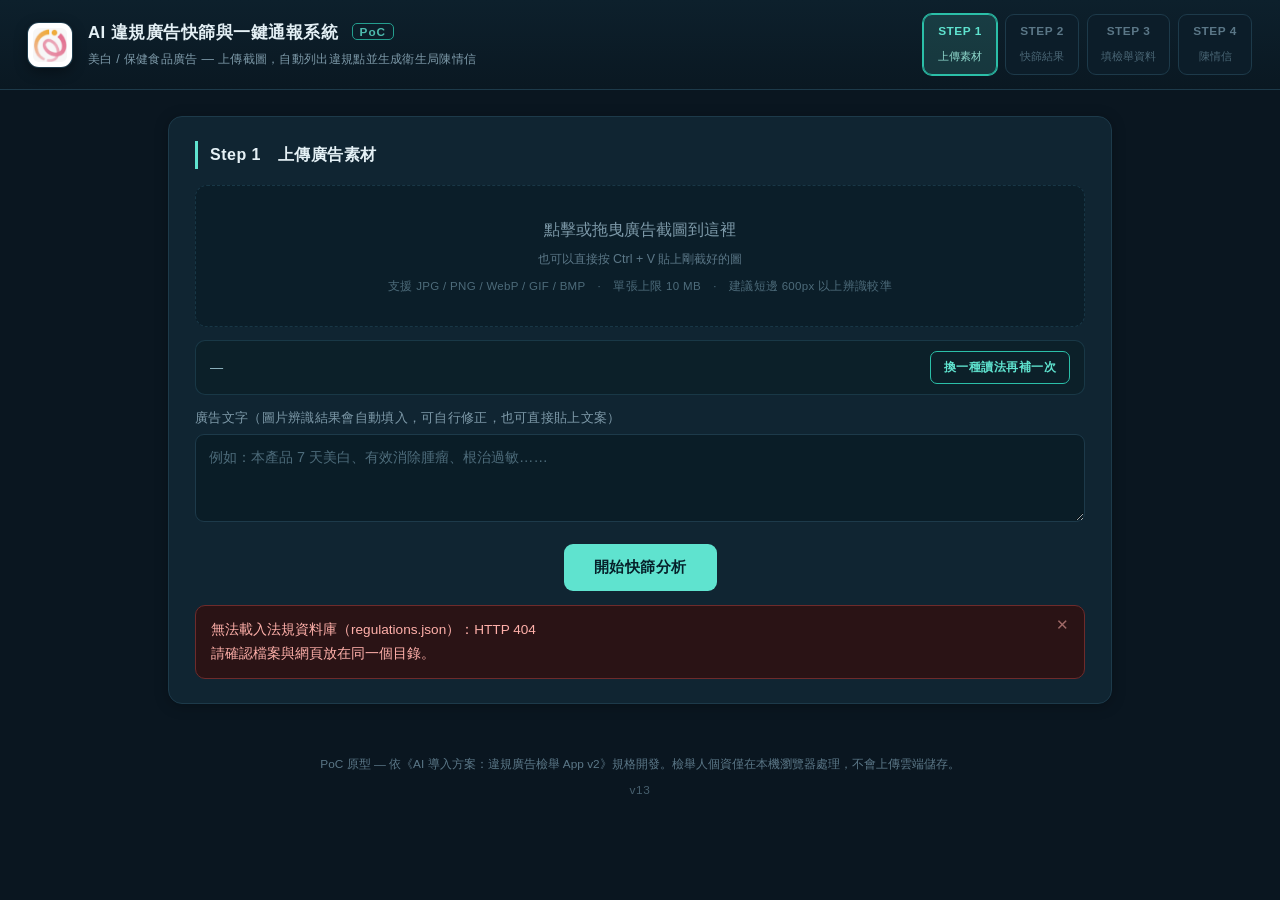
==== static/index.html @ 2ec82b60 "v13：進版與版號單一來源，補齊 README 缺漏的功能與詞數 前一個 commit 修了四個缺陷但沒進版。照 說明文件/版本紀錄.md 的版本規則 「每次修改都要進版」，這裡補上 v13 的版本作" ====
<!DOCTYPE html>
<html lang="zh-Hant">
<head>
<meta charset="UTF-8">
<meta name="viewport" content="width=device-width, initial-scale=1">
<title>違規廣告快篩</title>
<link rel="icon" type="image/png" href="[data-uri]">
<style>
/* AI 違規廣告快篩 — 介面樣式
   設計語言參考 設計素材/visual.png（深色主題 + 青綠強調色）
   改完請執行 build.py 重新產生 ../static/index.html */
:root{
    --bg:#0a1620; --bg2:#0e1e2a; --panel:#102532; --panel2:#0c1d28;
    --line:#1d3a4a; --line2:#27506480;
    --text:#e4f0f5; --muted:#7d99a8; --dim:#5b7787;
    --teal:#5fe3cf; --teal-dk:#2bbfa8; --teal-glow:#5fe3cf26;
    --danger:#ff6b63; --warn:#f5b13d; --ok:#4ade80;
    --paper:#ffffff; --ink:#1b2a33;
  }
  *{box-sizing:border-box;margin:0;padding:0}
  body{font-family:"Microsoft JhengHei","Segoe UI",sans-serif;background:var(--bg);color:var(--text);
       line-height:1.7;-webkit-font-smoothing:antialiased}

  /* ---------- 頂部列 ---------- */
  header{background:linear-gradient(180deg,#0d202c,#0a1822);border-bottom:1px solid var(--line);
         padding:14px 28px;display:flex;align-items:center;gap:16px;flex-wrap:wrap}
  header .logo{width:44px;height:44px;flex:none;background:#fff;border-radius:11px;padding:5px;
               box-shadow:0 0 0 1px var(--line),0 4px 14px #0006}
  header h1{font-size:1.05rem;letter-spacing:.5px;font-weight:700}
  header h1 small{color:var(--teal);border:1px solid var(--teal-dk);border-radius:5px;
                  padding:1px 7px;font-size:.6em;margin-left:8px;vertical-align:2px;letter-spacing:1px}
  header p{color:var(--muted);font-size:.78rem;margin-top:2px;letter-spacing:.3px}

  /* 步驟指示 */
  #steps{margin-left:auto;display:flex;gap:8px;flex-wrap:wrap}
  #steps .st{border:1px solid var(--line);background:#0c1d29;border-radius:9px;
             padding:6px 13px;text-align:center;min-width:74px;transition:.25s}
  #steps .st b{display:block;font-size:.74rem;color:var(--dim);font-weight:600;letter-spacing:.5px}
  #steps .st i{font-style:normal;font-size:.66rem;color:#4a6675}
  #steps .st.on{border-color:var(--teal-dk);background:var(--teal-glow);box-shadow:0 0 0 1px var(--teal-dk)}
  #steps .st.on b{color:var(--teal)} #steps .st.on i{color:#8fd8cc}

  main{max-width:980px;margin:26px auto;padding:0 18px}

  /* ---------- 卡片 ---------- */
  .card{background:var(--panel);border:1px solid var(--line);border-radius:14px;
        padding:24px 26px;margin-bottom:18px;box-shadow:0 2px 14px #00000040}
  .card h2{font-size:1rem;color:var(--text);margin-bottom:16px;padding-left:12px;
           border-left:3px solid var(--teal);letter-spacing:.5px}


  /* ---------- 上傳區 ---------- */
  #drop{border:1.5px dashed var(--line2);border-radius:12px;padding:30px;text-align:center;
        color:var(--muted);cursor:pointer;transition:.2s;background:#0b1e29}
  #drop:hover,#drop.over{border-color:var(--teal-dk);background:#0e2733;color:#a9c9d6}
  #drop small{display:block;margin-top:6px;color:var(--dim);font-size:.78rem}
  #preview{max-width:100%;max-height:320px;margin-top:14px;border-radius:10px;display:none;
           border:1px solid var(--line)}

  /* ---------- 表單 ---------- */
  textarea,input,select{width:100%;padding:10px 13px;border:1px solid var(--line);border-radius:9px;
        font:inherit;font-size:.9rem;background:#0a1d27;color:var(--text);transition:.15s}
  textarea:focus,input:focus,select:focus{outline:none;border-color:var(--teal-dk);
        box-shadow:0 0 0 3px var(--teal-glow)}
  textarea::placeholder,input::placeholder{color:#4d6b7a}
  select option{background:#0e2430;color:var(--text)}
  textarea{resize:vertical;min-height:88px;line-height:1.8}
  label{font-size:.8rem;color:var(--muted);display:block;margin:12px 0 5px;letter-spacing:.3px}
  .row{display:flex;gap:14px;flex-wrap:wrap}
  .row>div{flex:1;min-width:210px}

  /* ---------- 按鈕 ---------- */
  button{background:var(--teal);color:#06202a;border:none;border-radius:9px;padding:11px 30px;
         font:inherit;font-size:.93rem;font-weight:700;cursor:pointer;transition:.18s;letter-spacing:.5px}
  button:hover{background:#7cf0de;box-shadow:0 0 18px #5fe3cf40}
  button:disabled{background:#2a4a55;color:#6b8a96;cursor:wait;box-shadow:none}
  button.secondary{background:transparent;color:var(--teal);border:1px solid var(--teal-dk);font-weight:600}
  button.secondary:hover{background:var(--teal-glow);box-shadow:none}
  button.mini{background:transparent;color:var(--teal);border:1px solid var(--teal-dk);
              padding:5px 13px;font-size:.76rem;border-radius:7px;font-weight:600}
  button.mini:hover{background:var(--teal);color:#06202a;box-shadow:none}
  .center{text-align:center;margin:8px 0 2px}

  /* ---------- 違規項目 ---------- */
  .vio{border:1px solid var(--line);border-left:4px solid var(--danger);border-radius:10px;
       padding:15px 17px;margin-bottom:12px;background:#1a1416}
  .vio.type-誇大不實{border-left-color:var(--warn);background:#1c1810}
  .vio .quote{font-weight:700;font-size:1rem;color:#fff}
  .vio .tag{display:inline-block;font-size:.7rem;padding:2px 10px;border-radius:20px;color:#1a0f0f;
            background:var(--danger);margin-left:8px;vertical-align:middle;font-weight:700}
  .vio.type-誇大不實 .tag{background:var(--warn)}
  .vio .law{margin-top:9px;font-size:.84rem;background:#0d1f2a;border:1px solid var(--line);
            border-radius:8px;padding:10px 13px;color:#a8c3cf}
  .vio .law b{color:var(--text)}
  .vio .law a{color:var(--teal);text-decoration:none;border-bottom:1px dotted var(--teal-dk)}
  .vio .conf{font-size:.74rem;color:var(--dim);margin-top:7px;
             display:flex;align-items:center;gap:8px;flex-wrap:wrap}
  .ev{font-size:.68rem;font-weight:700;padding:1px 8px;border-radius:20px;
      letter-spacing:.3px;white-space:nowrap;cursor:help}
  .ev-c{background:#0d2b26;color:var(--ok);border:1px solid #1f5f52}
  .ev-o{background:#0c2029;color:#8fd0e0;border:1px solid #2a5468}
  .ev-i{background:#2a2109;color:var(--warn);border:1px solid #5c4715}
  .evsrc{font-size:.7rem;color:#4d6b7a;flex:1;min-width:160px}

  .meta{display:flex;gap:26px;flex-wrap:wrap;font-size:.88rem;margin-bottom:14px;
        background:#0c1f2a;border:1px solid var(--line);border-radius:10px;padding:12px 16px}
  .meta span{color:var(--muted)}
  .meta b{color:var(--text)}
  .risk{font-weight:700}
  .risk.高{color:var(--danger)} .risk.中{color:var(--warn)}
  .risk.低,.risk.無明顯違規{color:var(--ok)}

  /* ---------- 陳情信：暗背景上的白紙 ---------- */
  #letterPreview{white-space:pre-wrap;background:var(--paper);color:var(--ink);
        border-radius:10px;padding:34px 38px;font-size:.92rem;
        font-family:"Microsoft JhengHei",serif;box-shadow:0 6px 26px #0007;line-height:1.9}

  .disclaimer{font-size:.77rem;color:var(--dim);margin-top:16px;
              border-top:1px solid var(--line);padding-top:11px}
  #spinner{display:none;text-align:center;color:var(--muted);padding:16px;font-size:.87rem}
  .hidden{display:none}
  footer{text-align:center;color:var(--dim);font-size:.74rem;padding:24px}
  /* 版號要看得到 —— 使用者回報問題時說不出自己在跑哪一版，就無從重現 */
  footer .ver{display:inline-block;margin-top:6px;opacity:.75;letter-spacing:.05em}

  /* ---------- OCR 狀態列 / 進階設定 ---------- */
  .ocrbar{display:flex;align-items:center;gap:12px;flex-wrap:wrap;margin-top:13px;padding:10px 14px;
          border-radius:10px;background:#0c2029;border:1px solid var(--line2);
          font-size:.82rem;color:#9fc6d2}
  .ocrbar span{flex:1;min-width:200px}
  .spin{display:inline-block;width:12px;height:12px;border:2px solid #24505f;
        border-top-color:var(--teal);border-radius:50%;animation:sp .8s linear infinite;
        vertical-align:-2px;margin-right:7px}
  @keyframes sp{to{transform:rotate(360deg)}}
  .hint{font-size:.77rem;color:var(--dim);margin-top:9px}
  .hint a{color:var(--teal)}
  details.cfg{background:var(--panel2);border:1px solid var(--line);border-radius:11px;
              margin-bottom:18px;font-size:.85rem}
  details.cfg summary{cursor:pointer;padding:11px 16px;color:var(--teal);font-size:.82rem;
                      user-select:none;letter-spacing:.3px}
  details.cfg summary:hover{color:#8ef0e0}
  details.cfg[open] summary{border-bottom:1px solid var(--line)}
  .cfgbody{padding:14px 18px 18px}
  .cfgbody p{font-size:.81rem;color:var(--muted);margin-bottom:9px}
  .cfgbody b{color:#b9d6e0}
  .keyrow{display:flex;gap:9px;align-items:center;flex-wrap:wrap}
  .keyrow input{flex:1;min-width:220px}

  ::-webkit-scrollbar{width:11px;height:11px}
  ::-webkit-scrollbar-track{background:#0a1620}
  ::-webkit-scrollbar-thumb{background:#1d3a4a;border-radius:6px}
  ::-webkit-scrollbar-thumb:hover{background:#2a5468}

  /* ---------- 頁面內訊息（取代 alert） ---------- */
  .notice{display:none;margin-top:14px;padding:12px 40px 12px 15px;border-radius:10px;
          font-size:.85rem;border:1px solid;line-height:1.75;position:relative;text-align:left}
  .notice.show{display:block;animation:noticein .18s ease}
  .notice.err{background:#2a1315;border-color:#6e2b2b;color:#ffb0aa}
  .notice.warn{background:#2a2109;border-color:#5c4715;color:#f3cd82}
  .notice.ok{background:#0d2b26;border-color:#1f5f52;color:#8ee9d7}
  .notice b{color:#fff}
  .notice .x{position:absolute;top:7px;right:9px;background:none;border:none;color:inherit;
             opacity:.55;font-size:.95rem;line-height:1;padding:4px 6px;cursor:pointer;font-weight:400}
  .notice .x:hover{opacity:1;background:none;box-shadow:none;color:inherit}
  @keyframes noticein{from{opacity:0;transform:translateY(-4px)}to{opacity:1;transform:none}}

  /* ---------- 載入中按鈕 ---------- */
  button:disabled{background:#22414c;color:#7d9aa6;cursor:not-allowed;box-shadow:none}
  button:disabled:hover{background:#22414c;box-shadow:none}
  button.mini:disabled{background:transparent;border-color:#2d5260;color:#5f8391}
  button.mini:disabled:hover{background:transparent;color:#5f8391}
  .btnspin{display:inline-block;width:12px;height:12px;border:2px solid #4d7684;
           border-top-color:#9fd8cc;border-radius:50%;animation:sp .8s linear infinite;
           vertical-align:-2px;margin-right:8px}

  /* ---------- spinner 副標 ---------- */
  #spinnerText{font-size:.9rem;color:#a9c9d6}
  #spinnerSub{font-size:.77rem;color:var(--dim);margin-top:6px}

  /* ---------- 上傳區檔案資訊 ---------- */
  #drop b{color:var(--teal)}
  .fmt{font-size:.72rem;color:#4d6b7a;margin-top:7px;letter-spacing:.3px}

  /* ---------- 列印：陳情信必須是白底黑字 ---------- */
  /* 列印：陳情信白底黑字，並把廣告截圖當附件一起印。
     用 display:none 而不是 visibility:hidden——後者會保留版面高度，印出一堆空白頁。 */
  @media print{
    body{background:#fff;color:#000}
    header,#steps,nav,footer,.notice,.ocrbar,#spinner,#drop,
    #resultCard,#letterCard,.card>h2,button,label,textarea,input,select,details{display:none!important}
    main{max-width:none;margin:0;padding:0}
    .card{border:0;box-shadow:none;padding:0;margin:0;background:#fff}
    #previewCard{display:block!important}
    #previewCard .disclaimer{display:block;color:#444;border-top:1px solid #bbb}
    #letterPreview{box-shadow:none;padding:0;background:#fff;color:#000;
                   font-size:11.5pt;line-height:1.9}
    #printAttach{display:block!important;page-break-before:always;padding-top:8mm}
    #printAttach h3{font-size:12pt;color:#000;margin-bottom:6mm;border:0}
    #printAttach img{max-width:100%;border:1px solid #999}
  }
</style>
</head>
<body>
<header>
  <img class="logo" src="[data-uri]" alt="logo">
  <div>
    <h1>AI 違規廣告快篩與一鍵通報系統 <small style="font-size:.7em;opacity:.8">PoC</small></h1>
    <p>美白 / 保健食品廣告 — 上傳截圖，自動列出違規點並生成衛生局陳情信</p>
  </div>
  <div id="steps">
    <div class="st on" data-step="1"><b>STEP 1</b><i>上傳素材</i></div>
    <div class="st" data-step="2"><b>STEP 2</b><i>快篩結果</i></div>
    <div class="st" data-step="3"><b>STEP 3</b><i>填檢舉資料</i></div>
    <div class="st" data-step="4"><b>STEP 4</b><i>陳情信</i></div>
  </div>
</header>
<main>
  <div class="card">
    <h2>Step 1　上傳廣告素材</h2>
    <div id="drop">點擊或拖曳廣告截圖到這裡<br><small>也可以直接按 Ctrl + V 貼上剛截好的圖</small>
      <div class="fmt">支援 JPG / PNG / WebP / GIF / BMP　·　單張上限 10 MB　·　建議短邊 600px 以上辨識較準</div>
    </div>
    <input type="file" id="file" accept="image/png,image/jpeg,image/webp,image/gif,image/bmp" class="hidden">
    <img id="preview" alt="預覽">
    <div class="ocrbar hidden" id="ocrBar">
      <span id="ocrStatus">—</span>
      <button class="mini" id="ocrBtn" title="用不同的影像處理再讀一次，補回第一次漏掉的字">換一種讀法再補一次</button>
    </div>
    <label>廣告文字（圖片辨識結果會自動填入，可自行修正，也可直接貼上文案）</label>
    <textarea id="adText" placeholder="例如：本產品 7 天美白、有效消除腫瘤、根治過敏……"></textarea>
    <div class="center" style="margin-top:14px">
      <button id="analyzeBtn">開始快篩分析</button>
    </div>
    <div id="spinner">
      <div><span class="spin"></span><span id="spinnerText">分析中…</span></div>
      <div id="spinnerSub"></div>
    </div>
    <div class="notice" id="noticeStep1"></div>
  </div>

  <div class="card hidden" id="resultCard">
    <h2>Step 2　快篩結果</h2>
    <div class="meta">
      <span>產品：<b id="rProduct"></b></span>
      <span>類別：<b id="rType"></b></span>
      <span>風險等級：<span class="risk" id="rRisk"></span></span>
    </div>
    <p id="rSummary" style="font-size:.9rem;margin-bottom:14px"></p>
    <div id="vioList"></div>
    <div class="disclaimer">⚠ AI 判定僅供參考，實際違規認定與裁罰以主管機關為準。法條內容請以「全國法規資料庫」現行條文為準。檢舉獎金依各縣市檢舉獎勵辦法核發，金額以主管機關核定為準。</div>
  </div>

  <div class="card hidden" id="letterCard">
    <h2>Step 3　生成陳情信</h2>
    <div class="row">
      <div><label>產品名稱（快篩結果會帶入，可自行修改）</label><input id="fProduct" placeholder="例：超級美白丸"></div>
      <div><label>產品類別（會決定陳情信引用哪一部法規，請務必選對）</label>
        <select id="fType">
          <option>無法判定</option><option>食品</option><option>健康食品</option><option>化粧品</option>
          <option>藥品</option><option>醫療器材</option><option>其他</option>
        </select></div>
    </div>
    <div class="row">
      <div><label>受文機關（縣市衛生局）</label>
        <select id="fOrg">
          <option>臺北市政府衛生局</option><option>新北市政府衛生局</option><option>桃園市政府衛生局</option>
          <option>臺中市政府衛生局</option><option>臺南市政府衛生局</option><option>高雄市政府衛生局</option>
          <option>基隆市衛生局</option><option>新竹市衛生局</option><option>新竹縣政府衛生局</option>
          <option>苗栗縣政府衛生局</option><option>彰化縣衛生局</option><option>南投縣政府衛生局</option>
          <option>雲林縣衛生局</option><option>嘉義市政府衛生局</option><option>嘉義縣衛生局</option>
          <option>屏東縣政府衛生局</option><option>宜蘭縣政府衛生局</option><option>花蓮縣衛生局</option>
          <option>臺東縣衛生局</option><option>澎湖縣政府衛生局</option><option>金門縣衛生局</option><option>連江縣衛生福利局</option>
        </select></div>
      <div><label>廣告刊登平台</label><input id="fPlatform" placeholder="例：Facebook / Instagram / 蝦皮 / 官網"></div>
    </div>
    <div class="row">
      <div><label>廣告刊登者／賣場或粉專名稱（有助衛生局特定被檢舉對象）</label>
        <input id="fSeller" placeholder="例：○○生技官方賣場"></div>
    </div>
    <div class="row">
      <div><label>廣告網址</label><input id="fUrl" placeholder="https://…"></div>
      <div><label>發現日期</label><input id="fDate" type="date"></div>
    </div>
    <div class="row">
      <div><label>檢舉人姓名</label><input id="fName" placeholder="（必填，供衛生局聯繫與核發獎金）"></div>
      <div><label>聯絡電話 / Email</label><input id="fContact" placeholder="0912-345-678 / mail@example.com"></div>
    </div>
    <div class="center" style="margin-top:16px">
      <button id="genBtn">生成陳情信</button>
    </div>
    <div class="notice" id="noticeStep3"></div>
  </div>

  <div class="card hidden" id="previewCard">
    <h2>Step 4　陳情信預覽</h2>
    <div id="letterPreview"></div>
    <div class="center" style="margin-top:16px">
      <button onclick="window.print()">列印 / 存成 PDF</button>
      <button class="secondary" id="copyBtn">複製全文</button>
    </div>
    <div class="notice" id="noticeStep4"></div>
    <div id="printAttach" class="hidden">
      <h3>附件：廣告截圖</h3>
      <img id="attachImg" alt="廣告截圖">
    </div>
    <div class="disclaimer">寄送方式：可透過各縣市衛生局線上陳情系統、衛福部食藥署「食品藥物業者登錄平台／陳情檢舉信箱」，或以書面郵寄。列印時會自動把廣告截圖附在信後。</div>
  </div>
</main>
<footer>PoC 原型 — 依《AI 導入方案：違規廣告檢舉 App v2》規格開發。檢舉人個資僅在本機瀏覽器處理，不會上傳雲端儲存。<br><span class="ver">v13</span></footer>

<script>
/* AI 違規廣告快篩 — 前端邏輯
   OCR（Windows 內建 / 瀏覽器 tesseract.js）、法規比對、陳情信生成
   改完請執行 build.py 重新產生 ../static/index.html */
const $ = id => document.getElementById(id);

/* 頁面內訊息（取代 alert）：type = err / warn / ok */
function notify(slot, text, type, autoHideMs) {
  const el = $(slot);
  if (!el) return;
  if (el._t) { clearTimeout(el._t); el._t = null; }
  el.className = 'notice show ' + (type || 'err');
  el.innerHTML = '<button class="x" type="button" title="關閉">✕</button>'
               + esc(text).replace(/\n/g, '<br>');
  el.querySelector('.x').onclick = () => clearNotice(slot);
  if (autoHideMs) el._t = setTimeout(() => clearNotice(slot), autoHideMs);
}
function clearNotice(slot) {
  const el = $(slot);
  if (!el) return;
  if (el._t) { clearTimeout(el._t); el._t = null; }
  el.className = 'notice';
  el.innerHTML = '';
}

/* 按鈕載入中狀態：停用 + 轉圈 + 文字替換 */
function setBusy(btn, busyText) {
  if (!btn) return;
  if (busyText) {
    if (!btn.dataset.label) btn.dataset.label = btn.textContent;
    btn.innerHTML = '<span class="btnspin"></span>' + esc(busyText);
    btn.disabled = true;
  } else {
    if (btn.dataset.label) btn.textContent = btn.dataset.label;
    btn.disabled = false;
  }
}

/* 使用者手動編輯過的文字不可被機器覆蓋 */
$('adText').addEventListener('input', () => { textIsMachine = false; });
$('fProduct').addEventListener('input', () => { productIsMachine = false; });

/* 發現日期預設今天。不能用 toISOString()——那是 UTC，台灣清晨時段會變成昨天 */
(function initToday() {
  const el = $('fDate');
  if (!el || el.value) return;
  const d = new Date(), pad = n => String(n).padStart(2, '0');
  el.value = d.getFullYear() + '-' + pad(d.getMonth() + 1) + '-' + pad(d.getDate());
})();

/* 頂部步驟指示：跟著流程點亮 */
function markStep(n) {
  document.querySelectorAll('#steps .st').forEach(el => {
    el.classList.toggle('on', Number(el.dataset.step) <= n);
  });
}

/* ============ 狀態 ============ */
let imageB64 = null, mediaType = null, analysis = null;
let rawDataUrl = null, aiEnabled = false;
let lastOcrText = '', ocrBusy = false;
/* L1：文字框內容是不是機器（OCR）產生的。用旗標而不是字串比對——
   交叉比對會把兩套引擎的結果串接起來，字串永遠對不上，舊寫法等於從不清空。 */
let textIsMachine = false;
let productIsMachine = false;   // 產品名稱是不是自動帶入的
/* L2/L4：每次換圖遞增，讓飛行中的非同步結果知道自己已經過期 */
let runToken = 0;
let analyzing = false;
/* 這支 exe 的後端能不能自己用 Windows 內建 OCR 讀圖：null=還沒試過，true/false=已知 */
let serverOcr = null;

/* ============ 免費 AI（Gemini）設定 ============ */
const GEMINI_MODELS = ['gemini-2.5-flash', 'gemini-2.0-flash', 'gemini-flash-latest'];
const gKeyGet = () => (localStorage.getItem('gemini_key') || '').trim();

/* @generated-from-regulations
   本區塊由 build.py 從 ../regulations.json 自動產生，請不要手改。 */
const KEYWORD_SCOPE = {
  "cosmetic_only": [
    "PM2.5",
    "V臉",
    "上皮組織",
    "不含化學藥品",
    "不曬傷",
    "中藥",
    "修復受傷肌膚",
    "修復受損肌膚",
    "刺激毛囊",
    "去痘疤",
    "帶氧率",
    "平撫肌膚疤痕",
    "幹細胞",
    "強化微血管",
    "微晶瓷",
    "微血管循環",
    "微針滾輪",
    "抑制體毛",
    "拉提",
    "拉皮",
    "提升肌膚含氧量",
    "換膚",
    "揮別黑眼圈",
    "改善皺紋",
    "改善肌膚",
    "曬不黑",
    "植物性膠原蛋白",
    "毛囊母細胞",
    "毛孔消失",
    "毛髮生長",
    "活化毛囊",
    "消除橘皮組織",
    "消除法令紋",
    "消除浮腫",
    "消除熊貓眼",
    "消除狐臭",
    "消除眼袋",
    "消除粉刺",
    "消除細紋",
    "消除表情紋",
    "消除雀斑",
    "消除魚尾紋",
    "消除黑斑",
    "消除黑眼圈",
    "淋巴引流",
    "淡化疤痕",
    "減少孕斑",
    "減少橘皮組織",
    "減少褐斑",
    "減輕肌膚鬆弛",
    "漂白",
    "漢方",
    "環保無毒",
    "甲母細胞",
    "療程",
    "皺紋填補",
    "神經醯胺合成",
    "細胞呼吸",
    "肉毒桿菌",
    "肌肉牽引",
    "胎盤素",
    "胸部堅挺",
    "脫毛",
    "膠原蛋白合成",
    "膠原蛋白增生",
    "芳香療法",
    "藥皂",
    "豐唇",
    "過敏測試",
    "醫學美容",
    "重塑肌膚",
    "重建皮脂膜",
    "重建肌膚",
    "重建角質層",
    "鎮定劑",
    "鎮靜劑",
    "鑽石微雕",
    "防蚊",
    "除疤",
    "除皺",
    "陰道潤滑",
    "雷射",
    "類蛇毒",
    "鐳射",
    "光療"
  ],
  "food_only": [
    "不易形成體脂肪",
    "不用再打胰島素",
    "使小便順暢",
    "促進腦部發育",
    "促進身高發育",
    "健胃整腸",
    "健脾",
    "免疫調節",
    "利尿",
    "化痰",
    "化瘀",
    "吃了就瘦",
    "吸附油脂",
    "固腎",
    "增強記憶力",
    "增智",
    "壯陽",
    "宣肺",
    "宿便",
    "寧心",
    "平胃氣",
    "廢物堆積",
    "延年益壽",
    "延緩衰老",
    "強精",
    "抑制澱粉",
    "抗疲勞",
    "提升免疫力",
    "改善便秘",
    "改善痛風",
    "晨勃",
    "根除糖尿病",
    "植物性胰島素",
    "止咳",
    "活血",
    "消滯",
    "清心火",
    "清肺",
    "清血",
    "清除血中毒素",
    "減少疲勞感",
    "溫肺",
    "溫胃",
    "溫脾",
    "溫腎",
    "溶油",
    "滋腎",
    "潤肺",
    "潤腸",
    "澀腸",
    "牙齒保健",
    "疏肝",
    "益胃",
    "益脾",
    "祛濕",
    "祛痰",
    "署授衛食字第",
    "美白",
    "肝火",
    "胃腸功能改善",
    "腸道害菌",
    "臃腫",
    "血濁",
    "衛生署食字號",
    "衛署食字第",
    "補肺",
    "補胃",
    "補脾",
    "補腎",
    "補腦",
    "解毒",
    "解肝毒",
    "解酒",
    "調節血糖",
    "調節血脂",
    "護肝",
    "輔助調整過敏體質",
    "輔助調節血壓",
    "通過衛生署配方審查",
    "部授食字第",
    "酸毒",
    "防止便秘",
    "防止口臭",
    "阻斷脂肪吸收",
    "降三高",
    "降低三高",
    "降低膽固醇",
    "降尿酸",
    "降肝脂",
    "降膽固醇",
    "青春永駐",
    "青春源頭",
    "預防結石",
    "養心",
    "養肝",
    "養胃",
    "骨質保健",
    "改善皮膚"
  ],
  "drug_only": [
    "最高技術",
    "醫師推薦",
    "根據報導",
    "動物實驗研究",
    "你有這種現象嗎",
    "必能金榜題名",
    "特效",
    "速效",
    "最進步製法",
    "熬夜加班者"
  ]
};
const KEYWORD_EVIDENCE = {"sources":["食藥署／衛福部認定基準例示（原始清單）","食藥署「食品標示宣傳或廣告詞句涉及誇張易生誤解或醫療效能之認定基準」三(一)1","食藥署認定基準三(一)1","認定準則第5條第1款","食藥署認定基準三(一)1；食藥署115年食品廣告指引","食藥署認定基準三(一)1（用語變體）","食藥署認定基準三(一)2","食藥署認定基準三(一)3","食藥署認定基準三(一)3；食藥署115年食品廣告指引","食藥署115年食品廣告指引（中時報導）","食藥署認定基準三(一)3；北市衛生局113年違規廣告統計","食藥署認定基準三(一)4；認定準則第5條","食藥署認定基準三(一)4","食藥署認定基準三(一)4；食藥署115年食品廣告指引","食藥署認定基準三(一)4及Q&A A1","健康食品管理法第6條；衛福部健康食品保健功效項目","食藥署115年食品廣告指引","食藥署115年食品廣告指引；認定準則第5條第1款","食藥署115年食品廣告指引（聯合報導）","高雄市衛生局114年裁罰新聞稿","認定準則第5條第1款；高雄市衛生局114年裁罰新聞稿","食藥署111年度十大違規食藥廣告","高雄市衛生局食品廣告違規案例","食藥署113年度十大違規食藥廣告","認定準則第5條第1款（推論）","認定準則第5條第2款（推論）","認定準則第5條（推論）","化粧品認定準則附件四（其他醫療效能詞句）","化粧品認定準則附件四（其他醫療效能詞句）（推論延伸）","https://more-news.tw/50186/ / 化粧品認定準則附件四（其他醫療效能詞句）","衛福部105.9.6部授食字第1051607584號公告附表二-一（醫療效能）","衛福部105.9.6部授食字第1051607584號公告附表二-三（非化粧品效能）","衛福部105.9.6部授食字第1051607584號公告附表二-二（虛偽誇大）","https://more-news.tw/50186/","臺北市衛生局裁處 京城之霜五爪超緊顏精華案（罰28萬）","臺中市食品藥物安全處查獲龜鹿膠等案","認定準則第5條第1款，疾病症狀之改善宣稱","臺中市食品藥物安全處查獲龜鹿膠等案（食品與化粧品違規廣告共罰855.9萬元）","食藥署公布違規食品廣告清單 國安葉黃素口含錠案","食藥署公布違規食品廣告清單 宏醫超級有酵葡萄糖胺案","食藥署公布違規食品廣告清單 統欣生技明日葉五行精力湯案","食藥署「五大夯產品宣稱功效常挨罰」一氧化氮類（宣稱療效，罰60萬～500萬）","食品違規廣告詞句對照：健胃整腸屬違規（合法替代：使排便順暢）","食品違規廣告詞句對照：有效抑制腸道害菌屬違規（合法替代：改變細菌叢生態）","食藥署認定基準三(二)1","食藥署認定基準三(二)1；認定準則附件一","食藥署認定基準三(二)1；高雄市衛生局食品廣告違規案例","食藥署認定基準三(二)2；北市衛生局違規廣告統計","食藥署認定基準三(二)2","北市112年11月食品廣告違規案例分析","食藥署認定基準三(二)3","食藥署認定基準三(二)3；食藥署115年食品廣告指引","食藥署認定基準三(二)3及Q&A A1","北市衛生局113年違規廣告查緝新聞稿","桃園市衛生局違規廣告新聞稿","食藥署115年食品廣告指引；桃園市衛生局新聞稿","食藥署認定基準Q&A A2；健康食品管理法第6條","食藥署認定基準Q&A A1、A2","食藥署認定基準Q&A A1","桃園市衛生局違規廣告新聞稿；認定準則第4條","桃園市衛生局違規廣告新聞稿；認定準則第4條第1項第3款","新北市衛生局114年違規廣告統計（中央社報導）","認定準則第4條第1項第3款（推論）","食藥署認定基準三(二)4；認定準則第4條","食藥署認定基準三(二)4","認定準則第4條第1項第2款（推論）","認定準則第4條第1項第2款（推論）；新北市衛生局新聞稿","化粧品認定準則附件一（影響生理機能/改變身體結構詞句）","化粧品認定準則附件一（影響生理機能/改變身體結構詞句） / 附件二註記","衛福部105.9.6部授食字第1051607584號公告附表二-二（虛偽誇大） / https://more-news.tw/50186/","https://newtalk.tw/news/view/2020-02-03/361260","高雄市衛生局114年查獲減重產品案（1天瘦1.5公斤）","高雄市衛生局114年查獲減重產品案","認定準則第4條第1項第2款，非醫學名詞之誇大宣稱","食藥署公布違規食品廣告清單 挺立鈣強化錠案","食藥署公布違規食品廣告清單 日本原裝大和梅精酵素案","食藥署「五大夯產品宣稱功效常挨罰」酵素類（罰4萬～400萬）","食藥署「五大夯產品宣稱功效常挨罰」酵素類","食藥署「五大夯產品宣稱功效常挨罰」一氧化氮類","食藥署「五大夯產品宣稱功效常挨罰」褐藻醣膠類（宣稱療效，罰60萬～500萬）","食藥署「五大夯產品宣稱功效常挨罰」葉黃素類","食藥署「五大夯產品宣稱功效常挨罰」藤黃果類","食品違規廣告詞句對照：美白屬涉及誇張易生誤解之詞（合法替代：光彩養顏）","新北市衛生局110年違規廣告排行第1名 Dr.Choice台灣綠蜂膠舌下葉黃素（喬依斯，累計276萬）（來源：https://www.chinatimes.com/realtimenews/20220607001700-260405）","同上 Dr.Choice 葉黃素案（276萬）（來源：https://www.chinatimes.com/realtimenews/20220607001700-260405）","新北市衛生局110年公告 Dr.Choice 葉黃素案（276萬）（來源：https://www.chinatimes.com/realtimenews/20220607001700-260405）","新北市衛生局110年違規廣告排行 Dr.Choice 葉黃素案（276萬）（來源：https://www.chinatimes.com/realtimenews/20220607001700-260405）","新北市衛生局110年 日本專科喉立淨舒活防護膠囊（寶達克生醫，96萬）（來源：https://www.chinatimes.com/realtimenews/20220607001700-260405）","新北市衛生局110年 喉立淨案（96萬）（來源：https://www.chinatimes.com/realtimenews/20220607001700-260405）","新北市衛生局110年 日本專科喉立淨舒活防護膠囊（96萬）（來源：https://www.chinatimes.com/realtimenews/20220607001700-260405）","新北市衛生局110年 美國CLK黑蒜健康能量（貽詠，90萬）（來源：https://www.chinatimes.com/realtimenews/20220607001700-260405）","新北市衛生局110年 美國CLK黑蒜健康能量（90萬）（來源：https://www.chinatimes.com/realtimenews/20220607001700-260405）","新北市衛生局114年排行 巴西綠蜂膠濃縮粉（青霖國際，150萬）（來源：https://www.knews.com.tw/news/7B1C0E2F596406F595372BBF6110C8E5）","新北市衛生局 巴西綠蜂膠濃縮粉（150萬）（來源：https://www.knews.com.tw/news/7B1C0E2F596406F595372BBF6110C8E5）","新北市衛生局114年排行第1 日本仁丹專利晶球5X（富家利，180萬）（來源：https://www.knews.com.tw/news/7B1C0E2F596406F595372BBF6110C8E5）","新北市衛生局 日本仁丹專利晶球5X（180萬）（來源：https://www.knews.com.tw/news/7B1C0E2F596406F595372BBF6110C8E5）","新北市衛生局114年排行 固樂優全效修護靈活關鍵絕版斷貨組（富家利，180萬）（來源：https://www.knews.com.tw/news/7B1C0E2F596406F595372BBF6110C8E5）","新北市衛生局 固樂優案（180萬）（來源：https://www.knews.com.tw/news/7B1C0E2F596406F595372BBF6110C8E5）","新北市衛生局114年排行第2名 幾丁聚醣（78萬／累計198萬）（來源：https://www.ctee.com.tw/news/20260310700972-431401）","新北市衛生局114年排行第2名 幾丁聚醣（78萬）（來源：https://www.ctee.com.tw/news/20260310700972-431401）","新北市衛生局114年排行第3名 綠沸清（仁壽藥業，64.4萬／累計178.4萬）（來源：https://www.ctee.com.tw/news/20260310700972-431401）","新北市衛生局114年排行第4名 醣姥壓（華軒國際，128萬）（來源：https://www.ctee.com.tw/news/20260310700972-431401）","新北市衛生局114年排行第4名 醣姥壓（128萬）（來源：https://www.ctee.com.tw/news/20260310700972-431401）","食藥署113年度十大違規食藥廣告第1名 A.H.A關捷挺固立（1124萬）","食藥署112年度十大違規食藥廣告第1名 A.H.A關捷挺固立","認定基準 三(一)1","認定基準 三(一)4","認定基準 三(一)5","化粧品不適當宣稱詞句例示 一(一)2","化粧品不適當宣稱詞句例示 一(一)3","化粧品不適當宣稱詞句例示 一(二)2","化粧品不適當宣稱詞句例示 一(二)2 例7","化粧品不適當宣稱詞句例示 一(二)2 例12","化粧品不適當宣稱詞句例示 一(二)2 例14","化粧品不適當宣稱詞句例示 一(二)2 例15","化粧品不適當宣稱詞句例示 一(二)2 例16、三.20","化粧品不適當宣稱詞句例示 一(二)2 例16、三.20、三.21","化粧品不適當宣稱詞句例示 一(二)2 例16","化粧品不適當宣稱詞句例示 一(二)2 例17","化粧品不適當宣稱詞句例示 一(二)2 例18","化粧品不適當宣稱詞句例示 三.1","化粧品不適當宣稱詞句例示 三.3","化粧品不適當宣稱詞句例示 三.4","化粧品不適當宣稱詞句例示 三.5","化粧品不適當宣稱詞句例示 三.7","化粧品不適當宣稱詞句例示 三.8","化粧品不適當宣稱詞句例示 三.9","化粧品不適當宣稱詞句例示 三.11","化粧品不適當宣稱詞句例示 三.12","化粧品不適當宣稱詞句例示 三.16","化粧品不適當宣稱詞句例示 三.17","化粧品不適當宣稱詞句例示 三.31","認定基準 三(二)3；化粧品不適當宣稱詞句例示 二(二)2","健康食品保健功效宣稱：領有衛福部健康食品許可證（健字號）者得合法標示，未取得許可證而為此宣稱始屬違規。本工具無法從廣告文字判斷有無健字號，故列為疑似，須由主管機關查驗許可證後認定。","新北市衛生局114年違規廣告排行第1名 速效蔓越莓私密益菌膠囊（歐瑞生醫，罰32萬／業者累計240.8萬）（來源：https://www.ctee.com.tw/news/20260310700972-431401）","「泌尿道」相關宣稱兩面性高：一般食品為此宣稱涉違規，惟領有健字號之健康食品或特定敘述方式可能合法，本工具無法自廣告文字判斷，故列為疑似，請主管機關認定。案例：新北市衛生局114年違規廣告排行第1名 速效蔓越莓私密益菌膠囊（歐瑞生醫，罰32萬／業者累計240.8萬）（來源：https://www.ctee.com.tw/news/20260310700972-431401）","原依據為衛福部105年9月6日部授食字第1051607584號公告，該公告已於109年1月7日停止適用，內容併入化粧品標示宣傳廣告涉及虛偽誇大或醫療效能認定準則；該詞未見於現行準則附件一至四之例示，爰列為疑似，請主管機關依準則第3條各款（與事實不符、無證據、逾越化粧品定義）本於職權認定。","化粧品標示宣傳廣告涉及虛偽誇大或醫療效能認定準則第5條第1款（涉及預防、減輕、診斷或治療疾病、疾病症候群或症狀）","化粧品標示宣傳廣告涉及虛偽誇大或醫療效能認定準則第5條第2款（涉及藥品或醫療器材之效能或同等意義詞句）","食藥署「食品廣告合規輔導指引」（115年5月19日FDA企字第1151201169號公告）所列涉及醫療效能之例示詞句（該指引載明屬行政輔導性質，所列僅為例示、非屬負面表列，不取代個案實質認定）","依食藥署「食品廣告合規輔導指引」（115.5.19 FDA企字第1151201169號）研判之疑似違規用語。指引原文無「降三高」三字，原文為「降低三高指數」；本詞屬常見廣告寫法之研判，爰列為疑似，請主管機關本於職權認定。","依食藥署「食品廣告合規輔導指引」（115.5.19 FDA企字第1151201169號）研判之疑似違規用語。指引原文例示為「降低三高指數」，本詞為其截短寫法，爰列為疑似，請主管機關本於職權認定。","依食藥署「食品廣告合規輔導指引」（115.5.19 FDA企字第1151201169號）研判之疑似違規用語。指引原文為「預防腦中風、心肌梗塞、高血壓…等心血管疾病」之頓號串列，「預防心肌梗塞」非原文連續詞句，爰列為疑似，請主管機關本於職權認定。","依食藥署「食品廣告合規輔導指引」（115.5.19 FDA企字第1151201169號）研判之疑似違規用語。指引詞句欄原文為「抑制病變／癌細胞增生」，「抑制癌細胞」僅出現於違規原因欄，非例示之詞句本身，爰列為疑似，請主管機關本於職權認定。","依食藥署「食品廣告合規輔導指引」（115.5.19 FDA企字第1151201169號）研判之疑似違規用語。指引原文無此詞；相關例示為「修護胃黏膜、胃潰瘍」與「治療胃潰瘍」，爰列為疑似，請主管機關本於職權認定。","臺南市衛生局公布之違規廣告用語（臺南市114年常見違規食品廣告）","臺南市衛生局公布之違規廣告用語（臺南市114年名人代言保健食品廣告）","臺南市衛生局公布之違規廣告用語（臺南市衛生局2025年食品廣告違規態樣）","彰化縣衛生局公布之違規廣告用語（直銷保健食品）","彰化縣衛生局公布之違規廣告用語（拍賣網站食品廣告）","雲林縣衛生局公布之違規廣告用語（雲林縣違規藥物廣告態樣）","雲林縣衛生局公布之違規廣告用語（藥品廣告擅自竄改核准內容）","屏東縣衛生局裁處案例 大丈夫纖纖so（食藥署違規廣告裁處資料集收錄）（來源：https://data.fda.gov.tw/data/opendata/export/22/csv）","嘉義市衛生局公布之違規廣告用語（嘉義市114年度違規廣告用語）","基隆市衛生局裁處案例 肝元寶決明子金銀花枸杞茶（食藥署違規廣告裁處資料集收錄）（來源：https://data.fda.gov.tw/data/opendata/export/22/csv）","基隆市衛生局裁處案例 蘿拉輕盈酵素果凍條（食藥署違規廣告裁處資料集收錄）（來源：https://data.fda.gov.tw/data/opendata/export/22/csv）","新竹市衛生局公布之違規廣告用語（日本機能食品蝦皮刊登標題）","新竹市衛生局公布之違規廣告用語（Carditone血壓心血管支持）","新竹市衛生局公布之違規廣告用語（火龍果露天拍賣刊登標題）","新竹縣衛生局裁處案例 2.0透皙果酵Plus（食藥署違規廣告裁處資料集收錄）（來源：https://data.fda.gov.tw/data/opendata/export/22/csv）","新竹縣衛生局裁處案例 雪兔嚴選俄羅斯花草茶（食藥署違規廣告裁處資料集收錄）（來源：https://data.fda.gov.tw/data/opendata/export/22/csv）","苗栗縣衛生局公布之違規廣告用語（網路／電視購物食品廣告話術）","苗栗縣衛生局公布之違規廣告用語（苗栗縣114年食品違規廣告統計）","南投縣衛生局裁處案例 水晶手鍊（網路販售）（罰60萬元，最高可處2500萬元罰鍰，並沒入銷毀違規商品）（來源：https://news.ltn.com.tw/news/Nantou/breakingnews/5426842）","南投縣衛生局公布之違規廣告用語（能量手環／磁石貼片等一般商品）","宜蘭縣衛生局裁處案例 銅鑼杭菊（樂天市場刊登標題）（食藥署違規廣告裁處資料集收錄）（來源：https://data.fda.gov.tw/data/opendata/export/22/csv）","花蓮縣衛生局裁處案例 膠囊食品（國外代購）（食安法第45條 4萬至400萬元（另違反第21、22條依第47條3萬至300萬元）（來源：https://www.hlshb.gov.tw/News.aspx?n=23620&sms=21721）","花蓮縣衛生局裁處案例 萬用黃金膏（國外代購化粧品）（涉醫療效能60萬至500萬元（另違反第7條第1項標示規定））（來源：https://www.hlshb.gov.tw/News.aspx?n=23620&sms=21721）","臺東縣衛生局裁處案例 美樂家紳體力行（食藥署違規廣告裁處資料集收錄）（來源：https://data.fda.gov.tw/data/opendata/export/22/csv）","臺東縣衛生局公布之違規廣告用語（安麗輔酵素Q10膠囊）","臺東縣衛生局裁處案例 安麗天然紫錐花錠（食藥署違規廣告裁處資料集收錄）（來源：https://data.fda.gov.tw/data/opendata/export/22/csv）","臺東縣衛生局裁處案例 葡眾迪康（食藥署違規廣告裁處資料集收錄）（來源：https://data.fda.gov.tw/data/opendata/export/22/csv）","金門縣衛生局公布之違規廣告用語（金門縣衛生局食品廣告認定表－中藥材效能例句）","金門縣衛生局裁處案例 復元堂潤聲養肺茶（食藥署違規廣告裁處資料集收錄）（來源：https://data.fda.gov.tw/data/opendata/export/22/csv）","連江縣衛生局裁處案例 古法熬製四味湯膏／四物湯（食藥署違規廣告裁處資料集收錄）（來源：https://data.fda.gov.tw/data/opendata/export/22/csv）","臺南市衛生局公布之違規廣告用語（購物頻道減醣食品）","臺南市衛生局公布之違規廣告用語（臺南市衛生局2025年AI合成專業人士見證廣告）","屏東縣衛生局裁處案例 九哥解酒聖品九歌錠（食藥署違規廣告裁處資料集收錄）（來源：https://data.fda.gov.tw/data/opendata/export/22/csv）","屏東縣衛生局裁處案例 左旋肉堿泡騰片減重茶（食藥署違規廣告裁處資料集收錄）（來源：https://data.fda.gov.tw/data/opendata/export/22/csv）","屏東縣衛生局裁處案例 韓國高麗銀丹維C美白丸（食藥署違規廣告裁處資料集收錄）（來源：https://data.fda.gov.tw/data/opendata/export/22/csv）","嘉義市衛生局公布之違規廣告用語（嘉義市114年度違規化粧品廣告用語）","嘉義縣衛生局公布之違規廣告用語（嘉義縣113-114年違規廣告口號）","嘉義縣衛生局公布之違規廣告用語（嘉義縣衛生局2025年度違規廣告彙整）","基隆市衛生局裁處案例 美國健安喜GNC銀杏精華膠囊（食藥署違規廣告裁處資料集收錄）（來源：https://data.fda.gov.tw/data/opendata/export/22/csv）","基隆市衛生局裁處案例 日本Dr.KJ抗澱減醣斷油強效錠（食藥署違規廣告裁處資料集收錄）（來源：https://data.fda.gov.tw/data/opendata/export/22/csv）","新竹市衛生局裁處案例 ROSY.TT膠囊／輕妍飲漾妍飲（食藥署違規廣告裁處資料集收錄）（來源：https://data.fda.gov.tw/data/opendata/export/22/csv）","新竹市衛生局裁處案例 景岳降體脂血脂雙健樂亦纖（食藥署違規廣告裁處資料集收錄）（來源：https://data.fda.gov.tw/data/opendata/export/22/csv）","新竹縣衛生局裁處案例 楊羽霓代言強效纖先暢抗囤積金暢快版（食藥署違規廣告裁處資料集收錄）（來源：https://data.fda.gov.tw/data/opendata/export/22/csv）","南投縣衛生局公布之違規廣告用語（南投縣裁罰案例最常見違規用語）","宜蘭縣衛生局公布之違規廣告用語（蝦皮減重食品刊登標題）","宜蘭縣衛生局裁處案例 清香烏龍茶（PChome商店街個人賣場）（食藥署違規廣告裁處資料集收錄）（來源：https://data.fda.gov.tw/data/opendata/export/22/csv）","宜蘭縣衛生局公布之違規廣告用語（日本DHC下半身纖體丸）","花蓮縣衛生局裁處案例 喜樂纖抗脂去油組（食藥署違規廣告裁處資料集收錄）（來源：https://data.fda.gov.tw/data/opendata/export/22/csv）","花蓮縣衛生局裁處案例 HCA日本正品瘦減產品（食藥署違規廣告裁處資料集收錄）（來源：https://data.fda.gov.tw/data/opendata/export/22/csv）","臺東縣衛生局裁處案例 安麗紐崔萊管花肉蓯蓉（網路賣場刊登標題）（食藥署違規廣告裁處資料集收錄）（來源：https://data.fda.gov.tw/data/opendata/export/22/csv）","澎湖縣衛生局裁處案例 Nutrovape Diet 抑制食慾棒（食藥署違規廣告裁處資料集收錄）（來源：https://data.fda.gov.tw/data/opendata/export/22/csv）","澎湖縣衛生局公布之違規廣告用語（GJ果界醇露瘦身排毒果汁）","澎湖縣衛生局裁處案例 婕樂纖益生菌（食藥署違規廣告裁處資料集收錄）（來源：https://data.fda.gov.tw/data/opendata/export/22/csv）","澎湖縣衛生局裁處案例 魔力show瘦身果肉果凍（食藥署違規廣告裁處資料集收錄）（來源：https://data.fda.gov.tw/data/opendata/export/22/csv）","連江縣衛生局裁處案例 FANCL解酒丸（日本代購）（食藥署違規廣告裁處資料集收錄）（來源：https://data.fda.gov.tw/data/opendata/export/22/csv）","健康食品法定保健功效項目：領有衛福部健康食品許可證（衛部健食字）者，得於許可範圍內合法標示該保健功效；未取得許可證而為此宣稱始屬違規。本工具無法自廣告文字判斷有無健字號，故列為疑似，須由主管機關查驗許可證後認定。（衛福部公告之保健功效項目共 14 項，見 https://www.fda.gov.tw/tc/siteContent.aspx?sid=1776）","「傷口癒合」用於化粧品屬醫療效能宣稱（化粧品認定準則第5條第1款）；惟食品及相關產品認定準則附件二明列維生素C得敘述「促進膠原蛋白的形成，有助於傷口癒合」，該類產品為合法宣稱。本工具無從判斷成分，故列為疑似，請主管機關本於職權認定。","漢方飲 訴願1126084134裁處案例（來源：https://laws.gov.taipei/law/LawDecision/ContentExport?id=1572-015）","榴槤食品電視廣告 訴願1146080449裁處案例（來源：https://laws.gov.taipei/law/LawDecision/ContentExport?id=1608-056）","複方減重食品 訴願1146087274裁處案例（來源：https://laws.gov.taipei/law/LawDecision/ContentExport?id=1625-090）","顧腎排尿食品電視廣告 訴願1146084545裁處案例（來源：https://laws.gov.taipei/law/LawDecision/ContentExport?id=1618-044）","色胺酸助眠食品 訴願1146080778裁處案例（來源：https://laws.gov.taipei/law/LawDecision/ContentExport?id=1609-079）","7件化粧品 訴願1106105684裁處案例（來源：https://laws.gov.taipei/law/LawDecision/ContentExport?id=1484-016）","6件化粧品 訴願1106080682裁處案例（來源：https://laws.gov.taipei/law/LawDecision/ContentExport?id=1460-007）","醫療器材廣告 訴願1096100441裁處案例（來源：https://laws.gov.taipei/law/LawDecision/ContentExport?id=1406-019）","社群代購9件食品 訴願1126080315裁處案例（來源：https://laws.gov.taipei/law/LawDecision/ContentExport?id=1546-025）","蘆薈食品部落格 訴願10600156300裁處案例（來源：https://laws.gov.taipei/law/LawDecision/ContentExport?id=1294-011）","綠沸清裁處案例（單則廣告罰64.4萬；該業者累計178.4萬（新北市114年第3名））（TVBS健康2.0／經濟報導）（來源：https://health.tvbs.com.tw/nutrition/361514）","醣姥壓裁處案例（單則廣告罰120萬；該業者累計128萬（新北市114年第4名））（TVBS健康2.0／經濟報導）（來源：https://health.tvbs.com.tw/nutrition/361514）","晶彩新視界膠囊裁處案例（單則廣告罰60萬；該業者累計128萬（新北市114年第5名））（TVBS健康2.0／經濟報導）（來源：https://health.tvbs.com.tw/nutrition/361514）","守喜 台塑生醫益生菌裁處案例（來源：https://www.foodnext.net/news/newsnow/paper/5852502541）","日華好物 巴西堅果裁處案例（來源：https://www.foodnext.net/news/newsnow/paper/5852502541）","德安藥行 黑蔘龜鹿精裁處案例（來源：https://www.foodnext.net/news/newsnow/paper/5852502541）","活化勝裁處案例（累計308萬（嘉義市衛生局裁處；報導未列單則金額））（中時新聞網報導）（來源：https://www.chinatimes.com/realtimenews/20250319003077-260405）","富家利國際 日本仁丹專利晶球5X裁處案例（來源：https://news.ltn.com.tw/news/NewTaipei/breakingnews/4975969）","富家利國際 固樂優全效修護靈活關鍵裁處案例（來源：https://news.ltn.com.tw/news/NewTaipei/breakingnews/4975969）","健康食品官網 訴願1136085245裁處案例（來源：https://laws.gov.taipei/law/LawDecision/ContentExport?id=1601-021）","護眼軟膠囊 訴願10709080500裁處案例（來源：https://laws.gov.taipei/law/LawDecision/ContentExport?id=1317-040）","群達國際 日本墨髮美人iPS毛髮NMN裁處案例（來源：https://news.ltn.com.tw/news/NewTaipei/breakingnews/4975969）","食藥署 藥品廣告法令及審查原則 第四章 藥物不適當之共通性廣告詞句（來源：https://www.fda.gov.tw/upload/133/2013041111320066825.pdf）","同上（來源：https://www.fda.gov.tw/upload/133/2013041111320066825.pdf）","臺北市衛生局115年6月藥品、醫療器材、一般商品違規廣告統計表（醫材法§46，單則罰鍰60萬）（來源：https://health.gov.taipei/News.aspx?n=13A23138C06A3532&sms=8E7386D329C4B210）","同上（miraDry案亦見『無需手術恢復期』）（來源：https://health.gov.taipei/News.aspx?n=13A23138C06A3532&sms=8E7386D329C4B210）","同上（來源：https://health.gov.taipei/News.aspx?n=13A23138C06A3532&sms=8E7386D329C4B210）","臺北市衛生局115年6月統計表 ResMed案（醫材法§41 I，單則罰鍰30萬）（來源：https://health.gov.taipei/News.aspx?n=13A23138C06A3532&sms=8E7386D329C4B210）","臺北市衛生局115年4月統計表 廣先堂案（藥事法§66 II，單則罰鍰28萬）（來源：https://health.gov.taipei/News.aspx?n=13A23138C06A3532&sms=8E7386D329C4B210）","臺北市衛生局115年5月 費雪派克案（來源：https://health.gov.taipei/News.aspx?n=13A23138C06A3532&sms=8E7386D329C4B210）","臺北市衛生局115年6月 ResMed案（來源：https://health.gov.taipei/News.aspx?n=13A23138C06A3532&sms=8E7386D329C4B210）"],"map":{"治療":["o",0],"治癒":["o",0],"根治":["o",0],"抗癌":["o",0],"消除腫瘤":["o",0],"消炎":["o",0],"殺菌":["o",0],"降血壓":["o",0],"降血糖":["o",0],"降血脂":["o",0],"改善過敏":["o",0],"修復受損細胞":["o",0],"預防疾病":["o",0],"取代微整":["o",0],"替代醫美":["o",0],"恢復視力":["o",1],"防止便秘":["o",2],"改善便秘":["i",3],"利尿":["o",2],"壯陽":["o",2],"強精":["o",2],"減輕過敏":["o",2],"治失眠":["o",2],"改善失眠":["i",3],"防止貧血":["o",2],"血濁":["o",139],"清血":["o",2],"調整內分泌":["o",2],"調節內分泌":["i",5],"防止更年期":["o",2],"解肝毒":["o",6],"降肝脂":["o",6],"消滯":["o",7],"肝火":["o",139],"改善喉嚨發炎":["o",7],"祛痰":["o",7],"化痰":["o",139],"止咳":["o",139],"止痛":["o",7],"消腫":["o",10],"心律不整":["o",7],"解毒":["o",7],"補腎":["o",11],"溫腎":["o",12],"滋腎":["o",12],"固腎":["o",12],"健脾":["o",12],"補脾":["o",12],"益脾":["o",12],"溫脾":["o",12],"養胃":["o",12],"補胃":["o",12],"益胃":["o",12],"溫胃":["o",12],"養心":["o",12],"清心火":["o",139],"寧心":["o",12],"清肺":["o",139],"宣肺":["o",12],"潤肺":["o",139],"溫肺":["o",12],"補肺":["o",12],"疏肝":["o",12],"養肝":["o",139],"澀腸":["o",12],"潤腸":["o",12],"活血":["o",139],"化瘀":["o",14],"護肝":["i",200],"降三高":["i",140],"降低三高":["i",141],"預防腦中風":["o",139],"預防中風":["o",139],"預防心肌梗塞":["i",142],"防癌":["o",139],"抑制癌細胞":["i",143],"縮小腫瘤":["c",19],"降低癌症指數":["c",19],"修復神經":["o",139],"修復視神經":["c",19],"告別白內障":["c",19],"改善白內障":["i",3],"改善青光眼":["i",20],"眼部病變":["c",19],"根除糖尿病":["c",19],"植物性胰島素":["c",19],"不用再打胰島素":["c",19],"調節血糖":["i",200],"調節血脂":["i",200],"輔助調節血壓":["i",200],"改善心血管疾病":["c",21],"降低心血管疾病風險":["c",22],"預防結石":["c",22],"清除血中毒素":["c",22],"預防細菌感染":["c",22],"逆轉肌肉萎縮":["c",23],"肌少症":["c",23],"退化性關節炎":["c",23],"減少胃潰瘍":["i",144],"抗發炎":["i",24],"降尿酸":["i",25],"降膽固醇":["i",25],"降低膽固醇":["i",25],"改善痛風":["i",24],"預防骨質疏鬆":["i",24],"改善鼻過敏":["i",24],"修復肝細胞":["i",26],"換膚":["o",27],"平撫肌膚疤痕":["o",27],"除疤":["o",27],"去痘疤":["o",110],"淡化疤痕":["i",28],"消除黑眼圈":["o",27],"揮別黑眼圈":["o",27],"消除熊貓眼":["o",27],"消除眼袋":["o",27],"消除橘皮組織":["o",27],"消除狐臭":["o",27],"抵抗感染":["o",27],"預防感染":["c",29],"抑炎":["o",27],"退紅腫":["o",27],"防止瘀斑":["o",27],"脫毛":["o",27],"修復受損肌膚":["o",27],"修復受傷肌膚":["o",27],"減輕肌膚鬆弛":["o",27],"皺紋填補":["o",27],"消除細紋":["o",27],"消除法令紋":["o",27],"消除魚尾紋":["o",27],"消除表情紋":["o",27],"拉提":["i",136],"V臉":["i",136],"微針滾輪":["o",27],"微晶瓷":["o",27],"鑽石微雕":["o",27],"雷射":["o",27],"毛髮生長":["o",27],"藥皂":["o",27],"禿頭":["o",137],"雄性禿":["o",137],"圓禿":["o",137],"痤瘡":["o",137],"暗瘡":["o",137],"皮膚炎":["o",137],"濕疹":["o",137],"蜂窩性組織炎":["o",137],"過敏性鼻炎":["o",137],"腸病毒":["o",137],"皮屑芽孢菌":["o",137],"抗病毒":["o",137],"口角炎":["c",33],"白帶":["c",33],"陰道潤滑":["i",136],"消除黑斑":["o",137],"消除粉刺":["o",137],"消除雀斑":["o",137],"傷口癒合":["i",201],"修補傷口":["o",137],"減少孕斑":["o",27],"減少褐斑":["o",27],"拉皮":["c",34],"不會有痛":["c",35],"關節痛":["i",36],"膝蓋痛":["i",36],"痠痛":["i",36],"磨損":["c",37],"改善近視":["c",38],"舒緩疼痛":["c",39],"關節疼痛":["c",39],"食療":["c",40],"威而鋼":["c",41],"健胃整腸":["o",42],"腸道害菌":["o",43],"7天美白":["o",0],"七天美白":["o",0],"快速變白":["o",0],"立即淡斑":["o",0],"一抹即白":["o",0],"醫美級":["o",0],"天天白一階":["o",0],"燃脂":["o",0],"快速瘦":["o",0],"月瘦":["o",0],"排油":["o",0],"分解脂肪":["o",0],"排毒":["o",0],"逆齡":["o",0],"活化細胞":["o",0],"再生":["o",0],"增強免疫力":["o",0],"百分百有效":["o",0],"保證有效":["o",0],"增強抵抗力":["o",44],"強化細胞功能":["o",44],"增智":["o",44],"補腦":["o",44],"增強記憶力":["o",44],"改善體質":["o",45],"解酒":["c",46],"清除自由基":["o",44],"分解有害物質":["o",44],"改善更年期障礙":["o",44],"平胃氣":["o",44],"防止口臭":["o",44],"護眼":["o",47],"增加血管彈性":["o",48],"預防眼睛老化":["c",49],"豐胸":["o",50],"預防乳房下垂":["o",50],"減肥":["o",139],"塑身":["o",50],"纖體":["o",52],"增高":["o",50],"促進身高發育":["o",139],"頭髮烏黑":["o",139],"延遲衰老":["o",50],"防止老化":["o",50],"改善皺紋":["o",139],"除皺":["c",53],"抗老":["c",54],"回春":["c",55],"逆轉肌齡":["o",139],"延緩衰老":["i",200],"抗疲勞":["i",200],"減少疲勞感":["o",57],"延年益壽":["o",58],"青春永駐":["o",58],"青春源頭":["o",58],"使小便順暢":["o",58],"免疫調節":["i",200],"提升免疫力":["c",53],"骨質保健":["i",200],"牙齒保健":["i",200],"胃腸功能改善":["i",200],"不易形成體脂肪":["i",200],"輔助調整過敏體質":["i",200],"溶油":["o",139],"溶解脂肪":["c",19],"阻斷脂肪吸收":["c",54],"吸附油脂":["i",54],"吃了就瘦":["c",54],"一週見效":["c",59],"促進循環":["c",54],"促進血液循環":["i",60],"控醣":["c",54],"祛痘":["c",54],"改善代謝":["o",61],"改善肌膚":["o",61],"促進腦部發育":["o",139],"祛濕":["c",23],"生髮":["i",62],"防止掉髮":["i",62],"部授食字第":["o",63],"衛署食字第":["o",63],"署授衛食字第":["o",63],"衛生署食字號":["o",64],"通過衛生署配方審查":["o",64],"無副作用":["i",65],"神奇功效":["i",66],"醫護等級":["c",19],"活化毛囊":["o",67],"刺激毛囊":["o",67],"毛囊母細胞":["c",33],"自體免疫力":["o",67],"淋巴引流":["o",67],"微血管循環":["o",67],"強化微血管":["o",67],"帶氧率":["o",67],"促進細胞活動":["o",67],"細胞呼吸":["o",67],"甲母細胞":["o",67],"細胞新陳代謝":["o",67],"神經醯胺合成":["o",67],"上皮組織":["o",67],"肌肉牽引":["o",67],"重建皮脂膜":["o",67],"重建角質層":["o",67],"膠原蛋白增生":["o",67],"膠原蛋白合成":["o",67],"減少落髮":["o",67],"抑制落髮":["o",67],"減少掉髮":["o",67],"抑制掉髮":["o",67],"增加髮量":["o",68],"妊娠紋":["o",67],"肥胖紋":["o",67],"燃燒脂肪":["o",67],"減脂":["o",67],"消脂":["o",67],"脂肪細胞":["o",67],"脂肪分解酵素":["o",67],"雕塑曲線":["o",67],"蝴蝶袖":["o",67],"掰掰肉":["o",67],"小腹婆":["o",67],"減少橘皮組織":["o",67],"隆乳":["o",67],"胸部堅挺":["o",67],"豐唇":["i",136],"漂白":["o",67],"消除浮腫":["o",67],"抗過敏":["o",67],"舒緩過敏":["o",67],"過敏測試":["o",67],"抗敏":["i",136],"減敏":["o",137],"零過敏":["o",67],"醫藥級":["o",67],"鎮靜劑":["o",67],"鎮定劑":["o",67],"改善血液循環":["i",136],"醫學美容":["o",138],"幹細胞":["i",136],"胎盤素":["i",136],"植物性膠原蛋白":["i",136],"肉毒桿菌":["o",138],"類蛇毒":["o",138],"漢方":["i",136],"中藥":["i",136],"芳香療法":["i",136],"療程":["o",138],"絕對安全":["i",136],"曬不黑":["i",136],"不曬傷":["i",136],"環保無毒":["i",136],"不含化學藥品":["i",136],"消除贅肉":["i",136],"瓦解脂肪":["i",136],"皮下脂肪":["i",136],"乳腺發育":["i",136],"重建肌膚":["i",136],"重塑肌膚":["i",136],"抑制體毛":["i",136],"毛孔消失":["i",136],"衰老細胞":["c",70],"細胞重組":["c",70],"防蚊":["i",136],"PM2.5":["i",136],"提升肌膚含氧量":["i",136],"天瘦":["c",71],"週瘦":["c",72],"宿便":["i",73],"廢物堆積":["c",35],"延緩鈣質流失":["c",74],"酸性體質":["c",75],"酸毒":["c",76],"臃腫":["c",77],"抑制澱粉":["c",77],"晨勃":["c",78],"存活率":["c",79],"眼科醫師":["c",80],"阻止碳水化合物":["c",81],"脂肪燃燒":["c",81],"美白":["o",82],"飛蚊症":["c",83],"乾眼症":["c",84],"結膜炎":["c",84],"黃斑部病變":["c",84],"降低白內障":["c",85],"眼睛各種疾病":["c",85],"修復角膜":["c",86],"玻璃體潰瘍":["c",86],"水晶體變型":["c",86],"肺腺癌":["c",87],"支氣管發炎":["c",88],"肺部纖維化":["c",89],"肺泡細胞":["c",88],"肺阻塞":["c",88],"肺鱗癌":["c",88],"百日咳":["c",88],"肺結核":["c",88],"新型冠狀病毒":["c",90],"呼吸道感染":["c",91],"抗腫瘤":["c",92],"抑制前列腺素":["c",93],"皰疹":["c",93],"皮蛇":["c",93],"幽門桿菌":["c",94],"胃癌":["c",95],"腸漏":["c",95],"腸道癌變":["c",95],"打噴嚏":["c",95],"玻尿酸注射":["c",96],"骨水泥":["c",97],"高血壓":["c",98],"高血脂":["c",99],"偏頭痛":["c",99],"肩頸僵硬":["c",99],"手麻腳麻":["c",99],"胃食道逆流":["c",99],"心臟支架":["c",99],"咳嗽":["c",100],"糖尿病":["c",101],"胰島素分泌":["c",102],"穩定血糖":["c",102],"肌肉萎縮":["c",103],"骨關節":["c",104],"過敏性皮膚病":["o",105],"和胃":["o",106],"翻胃":["o",106],"瀉心":["o",106],"鎮心":["o",106],"強心":["o",106],"瀉肺":["o",106],"瀉肝":["o",106],"鎮肝":["o",106],"散五臟結積內寒":["o",107],"皮脂漏":["o",108],"青春痘":["o",109],"孕斑":["o",110],"褐斑":["o",110],"橘皮組織":["o",111],"海綿組織":["o",111],"瘀斑":["o",112],"受損肌膚":["o",113],"肌膚鬆弛":["o",114],"表情紋":["o",115],"法令紋":["o",116],"魚尾紋":["o",115],"伸展紋":["o",117],"塑臉":["o",118],"鐳射":["o",119],"光療":["o",119],"預防病菌入侵":["o",120],"防疫產品":["o",120],"舒緩喉嚨痛":["o",121],"氣喘":["o",121],"鼻塞":["o",121],"紓解頭疼":["o",121],"關節與肌肉疼痛":["o",122],"保養關節":["o",122],"關節靈活":["o",122],"攔截神經傳遞":["o",123],"健全免疫機能":["o",124],"改善內部體質":["o",125],"排出體內多餘水分":["o",126],"增加排汗功能":["o",127],"改善內分泌代謝":["o",128],"抑制血小板的凝集":["o",129],"促進內分泌與造血功能":["o",129],"維持陰道酸性環境":["o",130],"修補受傷的DNA":["o",131],"修補皮膚組織":["o",131],"瘦身":["o",132],"干擾壞菌吸附":["c",134],"泌尿道":["i",135],"癌細胞增生":["o",139],"防止發炎":["o",145],"吃完血糖檢查報告降了":["o",146],"解便秘":["o",146],"目睭花不用開刀":["o",146],"目睭金金":["o",146],"降低血糖":["o",147],"改善視力":["o",147],"防止中風":["o",148],"緩解關節炎":["o",148],"預存骨本":["o",149],"增加骨密":["o",149],"預防尿酸":["o",149],"包醫包治":["o",150],"清除全身毒素":["o",151],"降低血壓膽固醇":["c",152],"降體內器官酯肪":["c",152],"細胞修復重生":["o",153],"微細血管中的栓塞":["o",153],"清肝":["c",154],"便秘剋星":["c",155],"高尿酸值對策":["o",156],"血糖值雙倍對策":["o",156],"心血管保護":["o",157],"防便祕":["o",158],"抑制黑色素沉澱":["c",159],"心血管強健":["c",160],"吃骨補骨":["o",161],"抑制肺癌細胞":["o",161],"修補潤滑":["o",161],"眼疾改善":["o",162],"緩解心臟病":["c",163],"增強生殖系統功能":["o",164],"明目":["c",165],"調理內分泌":["c",166],"抗炎抑菌":["c",167],"改善頻尿":["c",168],"加強泌尿系統":["c",168],"預防攝護腺肥大":["c",168],"保護心臟健康":["o",169],"預防感冒":["c",170],"心血管清道夫":["c",171],"補心":["o",172],"養肺":["c",173],"補氣補血":["c",174],"迅速抑制吸收澱粉":["o",175],"阻擋醣類吸收":["o",175],"淨化管路":["o",145],"爬樓梯不軟腳":["o",146],"快速減重":["o",147],"營養師見證":["o",176],"科技新發現":["o",150],"尖端科技結晶":["o",150],"解宿醉":["c",177],"瘦大肚子神器":["c",178],"解壓緩疲勞":["c",179],"重回18歲":["o",153],"12小時有感":["o",180],"睡覺就變美":["o",180],"清除毒素":["o",181],"快速見效":["o",182],"神奇療效":["o",182],"去口臭":["c",154],"益智記憶力":["c",183],"抗澱減醣":["c",184],"抗糖化":["c",185],"降體脂血脂":["c",186],"消除小腹":["c",159],"抗囤積":["c",187],"一個月減10公斤":["o",161],"保證絕對降下來":["o",161],"馬上有感覺":["o",161],"增強免疫":["o",188],"照顧眼睛":["o",188],"減重去油":["o",189],"改善皮膚":["o",189],"吃一包就有效果":["o",189],"提高免疫力":["c",190],"美臀纖腿":["o",191],"美胸":["o",191],"抗衰老":["c",166],"對抗體脂肪":["c",192],"抗脂去油":["c",192],"腰腹剋星":["c",193],"重振男性雄風":["c",168],"考前提升記憶力":["c",194],"抑制食慾":["c",195],"降低食慾":["c",195],"輕體氧顏":["o",196],"改善敏感體質":["c",197],"健康又好瘦":["c",198],"千杯不醉":["c",199],"培元補氣":["c",202],"排水去濕":["c",202],"保養筋骨":["c",202],"消水腫":["c",202],"維持體內電解質平衡":["c",202],"緩解暈車":["c",202],"安神助眠":["c",202],"遠離三高":["c",202],"調理腸胃":["c",202],"大補丸":["c",203],"補血":["c",203],"提升性功能":["c",203],"貧血症患者":["c",203],"保護胎兒":["c",203],"提高精子":["c",203],"降低不孕率":["c",203],"促進消化液的分泌":["c",203],"你不用吃藥":["c",203],"飽食中樞":["c",204],"提高胰島素敏感度":["c",204],"刺激交感神經":["c",204],"血糖平穩":["c",204],"排尿控制力":["c",205],"放不乾淨":["c",205],"腎臟跟膀胱":["c",205],"入睡困難":["c",206],"轉換成血清素":["c",206],"淡化黑眼圈":["c",207],"淡化痘斑":["c",207],"改善痘疤":["c",207],"抗痘":["c",207],"減緩粉刺生成":["c",207],"抑制痘痘生成":["c",207],"痘痘掰掰":["c",207],"肝斑":["c",207],"舒緩乾癢":["c",208],"輕微燙傷":["c",208],"龜裂傷口":["c",208],"防止頭皮屑":["c",208],"鬆弛神經":["c",208],"預防憂鬱症":["c",208],"靜脈曲張":["c",208],"痔瘡":["c",208],"舒緩腿部腫脹":["c",208],"促進下肢靜脈循環":["c",208],"風濕痛":["c",208],"改善關節炎":["c",208],"牛皮癬":["c",208],"毛囊炎":["c",208],"無痛除痛":["c",209],"改善便祕":["c",210],"內分泌失調":["c",210],"改善婦科":["c",210],"乳糖不耐症":["c",210],"修復肝臟":["c",210],"腸內有害菌":["c",210],"腸道菌叢平衡":["c",210],"預防便秘":["c",210],"感冒即可自癒":["c",211],"無須吃藥":["c",211],"溫肝":["c",211],"鎮痛":["c",211],"中西醫診所都無法解決":["c",212],"慢性處方箋":["c",213],"預防黃斑部":["c",214],"白內障青光眼":["c",214],"動脈硬化":["c",214],"腸道形成保護膜":["c",215],"抑制壞菌生長":["c",215],"改善脹氣":["c",215],"武漢肺炎":["c",216],"罹患多種癌症":["c",216],"癌症遠離":["c",216],"關節的空洞":["c",217],"關節都打通":["c",217],"骨質疏鬆者":["c",217],"筋膜炎":["c",217],"腎毒":["c",218],"腎發炎":["c",218],"細胞浸潤":["c",218],"腎纖維化":["c",218],"腎功能好轉":["c",218],"腎臟病患":["c",218],"預防壞菌孳生":["c",219],"骨外科":["c",220],"打造理想體態":["c",202],"不怕胖":["c",202],"加強防護能力":["c",202],"消疲勞":["c",202],"群體免疫力":["c",221],"照顧循環健康":["c",221],"促進代謝循環":["c",221],"科學滅肥":["c",204],"肥胖因子":["c",204],"輕鬆達到熱量赤字":["c",204],"瘦素阻抗":["c",204],"易瘦體質":["c",204],"吸走多餘油脂":["c",204],"阻斷澱粉吸收":["c",204],"干擾脂肪合成":["c",204],"減少脂肪堆積":["c",204],"抑制體脂肪形成":["c",204],"不動也能瘦":["c",204],"激瘦基因":["c",204],"改善腸道環境":["c",204],"一覺到天亮":["c",206],"好眠入睡":["c",206],"深層睡眠":["c",206],"全台最高劑量":["c",206],"不怕曬":["c",207],"阻黑":["c",207],"阻斷黑色素生成":["c",207],"掃除斑點":["c",207],"更新細胞":["c",207],"提高膠原纖維":["c",207],"提高彈力纖維":["c",207],"肌膚表皮增厚":["c",207],"幫助皮膚呼吸":["c",208],"預防落髮":["c",208],"強化髮根":["c",208],"不會復胖":["c",210],"不復胖":["c",210],"不瘦奶":["c",210],"提高抵抗力":["c",210],"呼吸也會瘦":["c",210],"減少內臟脂肪":["c",210],"抑制脂肪吸收":["c",210],"頑固脂肪":["c",210],"白裡透紅":["c",210],"胸部飽滿":["c",210],"排除體內重金屬":["c",210],"連睡覺都在瘦":["c",210],"頑固肥胖":["c",210],"維護視野健康":["c",222],"增強身體防禦系統":["c",222],"打造易瘦腸":["c",215],"沒有任何一個紅字":["c",217],"權威醫師聯合推薦":["c",218],"逆轉頭皮老化":["c",223],"毛囊原基":["c",223],"人畜無害":["o",224],"完全預防":["o",225],"三分鐘奏效":["o",225],"最高技術":["o",225],"無效退款":["o",225],"醫師推薦":["o",225],"根據報導":["o",225],"動物實驗研究":["o",225],"你有這種現象嗎":["o",225],"必能金榜題名":["o",225],"鳳凰電波":["c",226],"無恢復期":["o",227],"無傷口":["o",228],"微電流刺激":["o",228],"無需動刀":["o",228],"永久改善":["o",228],"多汗症":["o",228],"打鼾":["o",228],"慢性阻塞性肺病":["c",229],"改善睡眠質量":["o",228],"驅風去濕":["c",230],"風濕關節炎":["o",228],"CPAP":["c",231],"COPD":["c",232],"無過敏性及毒性":["o",225],"徹底安全":["o",225],"徹底消除":["o",225],"首創唯一":["o",225],"風行全球":["o",225],"立即見效":["o",225],"藥到病除":["o",225],"特效":["o",225],"速效":["o",225],"最進步製法":["o",225],"效果絕對保證":["o",225],"可具保單":["o",225],"熬夜加班者":["o",225],"呼吸窘迫":["o",228]}};
const PRE_APPROVAL = {
  "藥品": {
    "law_id": "pha-66",
    "law": "藥事法第66條第1項",
    "requirement": "藥商刊播藥物廣告，應於刊播前申請主管機關核准，並向傳播業者送驗核准文件"
  },
  "醫療器材": {
    "law_id": "md-41",
    "law": "醫療器材管理法第41條第1項",
    "requirement": "醫療器材廣告應由許可證所有人或登錄者於刊播前檢具廣告內容申請核准，並向傳播業者送驗核准文件"
  }
};
const OUT_OF_SCOPE = {
  "寵物食品": {
    "indicators": [
      "寵物",
      "毛孩",
      "犬用",
      "貓用",
      "狗狗",
      "貓咪",
      "犬貓",
      "飼料"
    ],
    "law": "動物保護法第22條之5",
    "authority": "農業部及各縣市動物保護（防疫）機關",
    "penalty": "處新臺幣3萬元以上15萬元以下罰鍰；涉動物用藥者20萬元以上100萬元以下",
    "note": "另有農業部「寵物食品標示宣傳廣告涉及不實誇張或易生誤解認定原則」（112年12月15日農護字第1120072763號令訂定，113年7月1日生效），適用範圍為犬、貓之寵物食品。",
    "url": "https://law.moa.gov.tw/LawContent.aspx?id=GL001571"
  },
  "嬰兒配方食品": {
    "indicators": [
      "嬰兒配方",
      "較大嬰兒配方",
      "嬰兒奶粉",
      "母乳化奶粉",
      "銜接母乳"
    ],
    "law": "食品安全衛生管理法第28條第3項及相關公告",
    "authority": "衛生福利部食品藥物管理署",
    "penalty": "另有專屬之促銷及廣告限制，與一般食品不同",
    "note": "嬰兒配方食品及較大嬰兒配方輔助食品之廣告受特別限制，規則型態與一般食品廣告不同，請依專屬規定認定。",
    "url": "https://law.moj.gov.tw/LawClass/LawAll.aspx?pcode=L0040001"
  },
  "電子煙及加熱菸": {
    "indicators": [
      "電子煙",
      "電子菸",
      "加熱菸",
      "加熱煙",
      "主機彈匣",
      "霧化器"
    ],
    "law": "菸害防制法",
    "authority": "衛生福利部國民健康署及各縣市衛生局菸害防制單位",
    "penalty": "依菸害防制法規定，罰則級距與食安法、化粧品法均不同",
    "note": "類菸品及指定菸品之廣告、促銷受菸害防制法規範，不適用本工具引用之法條。",
    "url": "https://law.moj.gov.tw/LawClass/LawAll.aspx?pcode=L0070021"
  }
};
const CONTEXT_EXCLUSIONS = {
  "claim_blockers": [
    "改善",
    "根除",
    "醫治",
    "痊癒",
    "康復",
    "預防",
    "消除",
    "消滅",
    "擺脫",
    "告別",
    "遠離",
    "對抗",
    "抑制",
    "逆轉",
    "緩解",
    "舒緩",
    "減緩",
    "克服",
    "戰勝",
    "免於",
    "見效",
    "不再",
    "不用再",
    "停藥",
    "增強",
    "修復",
    "調節",
    "促進",
    "改良",
    "救星",
    "福音"
  ],
  "groups": {
    "warning_label": [
      "請諮詢醫師",
      "請洽醫師",
      "請詢問醫師",
      "諮詢專業醫師",
      "諮詢醫師",
      "請諮詢專業",
      "依醫囑",
      "遵醫囑",
      "遵照醫囑",
      "醫師指示",
      "藥師指示",
      "醫師評估",
      "食用前請",
      "使用前請",
      "服用前請",
      "食用前應",
      "請先諮詢",
      "不宜食用",
      "不宜使用",
      "不宜服用",
      "請勿食用",
      "請勿服用",
      "禁止食用",
      "慎用",
      "禁用",
      "應避免食用",
      "不建議食用"
    ]
  },
  "rules": [
    {
      "_why": "食品標示的法定警語一定會寫到病名，那是負責任的標示，部分還是主管機關要求加註的。這些病名裸詞多為 c 級（有裁處案例），誤判時陳情信會寫「同類用語業經主管機關實際裁處」，把合法警語指成有前例的違規。",
      "keywords": [
        "糖尿病",
        "高血壓",
        "高血脂",
        "咳嗽",
        "氣喘",
        "痔瘡",
        "打鼾",
        "偏頭痛",
        "乳糖不耐症",
        "心律不整"
      ],
      "group": "warning_label"
    },
    {
      "_why": "食品加工製程的標準敘述。市售乳品、罐頭、無菌包飲料幾乎必寫「超高溫殺菌」。真正的違規寫法（殺菌消炎、殺死幽門桿菌）會由既有的「消炎」「幽門桿菌」命中，不靠裸詞。",
      "keywords": [
        "殺菌"
      ],
      "context": [
        "超高溫",
        "UHT",
        "巴斯德",
        "巴氏",
        "滅菌",
        "無菌充填",
        "無菌包",
        "殺菌製程",
        "高溫殺菌",
        "二次殺菌",
        "瞬間殺菌",
        "殺菌後"
      ]
    },
    {
      "_why": "包裝材質與環保訴求，與細胞或肌膚再生無關。",
      "keywords": [
        "再生"
      ],
      "context": [
        "再生紙",
        "再生材質",
        "再生塑料",
        "再生塑膠",
        "再生能源",
        "再生資源",
        "可再生"
      ]
    },
    {
      "_why": "器材與容器的耐用性敘述。該詞收成短錨點是為了對上龜鹿膠案裁處書原文「骨頭的一個磨損」，代價是任何耐用性描述都會中。",
      "keywords": [
        "磨損"
      ],
      "context": [
        "耐磨損",
        "不易磨損",
        "抗磨損",
        "耐用",
        "不鏽鋼",
        "刀頭",
        "刀片",
        "材質"
      ]
    },
    {
      "_why": "包裝防偽與印刷工藝，不是醫療器材效能宣稱。",
      "keywords": [
        "雷射"
      ],
      "context": [
        "雷射雕刻",
        "雷射標籤",
        "雷射防偽",
        "防偽標籤",
        "雷射印刷",
        "雷射切割",
        "外包裝"
      ]
    }
  ]
};
const LAWS = {
  "fsa-28-1": {
    "law_name": "食品安全衛生管理法",
    "article": "第28條第1項",
    "summary": "食品、食品添加物、食品用洗潔劑及經中央主管機關公告之食品器具、容器或包裝，其標示、宣傳或廣告，不得有不實、誇張或易生誤解之情形。",
    "penalty": "依同法第45條第1項，處新臺幣4萬元以上400萬元以下罰鍰。",
    "url": "https://law.moj.gov.tw/LawClass/LawAll.aspx?pcode=L0040001"
  },
  "fsa-28-2": {
    "law_name": "食品安全衛生管理法",
    "article": "第28條第2項",
    "summary": "食品不得為醫療效能之標示、宣傳或廣告。",
    "penalty": "依同法第45條第1項，處新臺幣60萬元以上500萬元以下罰鍰。",
    "url": "https://law.moj.gov.tw/LawClass/LawAll.aspx?pcode=L0040001"
  },
  "cos-10-1": {
    "law_name": "化粧品衛生安全管理法",
    "article": "第10條第1項",
    "summary": "化粧品之標示、宣傳及廣告內容，不得有虛偽或誇大之情事。",
    "penalty": "依同法第20條第1項，處新臺幣4萬元以上20萬元以下罰鍰。",
    "url": "https://law.moj.gov.tw/LawClass/LawAll.aspx?pcode=L0030013"
  },
  "cos-10-2": {
    "law_name": "化粧品衛生安全管理法",
    "article": "第10條第2項",
    "summary": "化粧品不得為醫療效能之標示、宣傳或廣告。",
    "penalty": "依同法第20條第1項，處新臺幣60萬元以上500萬元以下罰鍰。",
    "url": "https://law.moj.gov.tw/LawClass/LawAll.aspx?pcode=L0030013"
  },
  "hf-14-1": {
    "law_name": "健康食品管理法",
    "article": "第14條第1項",
    "summary": "健康食品之標示或廣告不得有虛偽不實、誇張之內容，其宣稱之保健效能不得超過許可範圍，並應依中央主管機關查驗登記之內容。",
    "penalty": "依同法第24條第1項第1款，處新臺幣10萬元以上50萬元以下罰鍰；並依同項第3款按次連續處罰至違規廣告停止刊播為止，情節重大者，並應廢止其健康食品之許可證。",
    "url": "https://law.moj.gov.tw/LawClass/LawAll.aspx?pcode=L0040012"
  },
  "hf-14-2": {
    "law_name": "健康食品管理法",
    "article": "第14條第2項",
    "summary": "健康食品之標示或廣告，不得涉及醫療效能之內容。",
    "penalty": "依同法第24條第1項第2款，處新臺幣40萬元以上200萬元以下罰鍰；並依同項第3款按次連續處罰至違規廣告停止刊播為止，情節重大者，並應廢止其健康食品之許可證。",
    "url": "https://law.moj.gov.tw/LawClass/LawAll.aspx?pcode=L0040012"
  },
  "pha-69": {
    "law_name": "藥事法",
    "article": "第69條",
    "summary": "非本法所稱之藥物（非藥品、非醫療器材），不得為醫療效能之標示或宣傳。",
    "penalty": "依同法第91條第2項，處新臺幣60萬元以上2,500萬元以下罰鍰，其違法物品沒入銷燬之。",
    "url": "https://law.moj.gov.tw/LawClass/LawAll.aspx?pcode=L0030001"
  },
  "md-46": {
    "law_name": "醫療器材管理法",
    "article": "第46條",
    "summary": "非醫療器材，不得為醫療效能之標示或宣傳。",
    "penalty": "依同法第65條第1項，處新臺幣60萬元以上2,500萬元以下罰鍰。",
    "url": "https://law.moj.gov.tw/LawClass/LawAll.aspx?pcode=L0030106"
  },
  "md-41": {
    "law_name": "醫療器材管理法",
    "article": "第41條第1項",
    "summary": "醫療器材廣告應由許可證所有人或登錄者於刊播前，檢具廣告所有文字、圖畫或言詞申請核准，並向傳播業者送驗核准文件後始得刊播；廣告內容不得逾越核准範圍。",
    "penalty": "依同法第65條第2項第2款，處新臺幣20萬元以上500萬元以下罰鍰。",
    "url": "https://law.moj.gov.tw/LawClass/LawAll.aspx?pcode=L0030106"
  },
  "pha-66": {
    "law_name": "藥事法",
    "article": "第66條",
    "summary": "藥商刊播藥物廣告時，應於刊播前申請中央或直轄市衛生主管機關核准，並向傳播業者送驗核准文件；經核准之廣告內容不得變更。",
    "penalty": "依同法第92條第4項，處新臺幣20萬元以上500萬元以下罰鍰。",
    "url": "https://law.moj.gov.tw/LawClass/LawAll.aspx?pcode=L0030001"
  }
};
/* @end-generated */

/* 依「產品類別」挑正確法條 —— 示範模式的後端一律回食安法，
   但化粧品應引化粧品衛生安全管理法、健康食品應引健康食品管理法。 */
const LAW_BY_TYPE = {
  '食品':     { '宣稱醫療效能': 'fsa-28-2', '誇大不實': 'fsa-28-1' },
  '健康食品': { '宣稱醫療效能': 'hf-14-2',  '誇大不實': 'hf-14-1'  },
  '化粧品':   { '宣稱醫療效能': 'cos-10-2', '誇大不實': 'cos-10-1' },
  // 藥品與醫療器材本來就可以宣稱療效，違規點在「廣告未經核准或逾越核准範圍」
  '藥品':     { '宣稱醫療效能': 'pha-66',   '誇大不實': 'pha-66'   },
  '醫療器材': { '宣稱醫療效能': 'md-41',    '誇大不實': 'md-41'    }
};
function lawFor(v, productType) {
  const map = LAW_BY_TYPE[productType];
  const id = map && map[v.violation_type];
  if (id && LAWS[id]) return Object.assign({ id: id }, LAWS[id]);
  return v.law || {};
}
/* L6：藥品／醫療器材本得宣稱療效，違規點在「廣告未經核准」。
   只換法條而理由仍寫「非藥物不得宣稱」會前後矛盾，理由也要跟著換。 */
function reasonFor(v, productType) {
  if (productType === '藥品' || productType === '醫療器材') {
    return '廣告內容涉及療效宣稱，請查核該廣告是否經事前核准，以及有無逾越核准範圍。'
         + '（原比對結果：' + (v.reason || '') + '）';
  }
  return v.reason || '';
}

/* 關鍵字的品類維度：化粧品專屬的詞（漢方、療程、雷射）不該套到食品廣告上，
   反之亦然。沒選類別時不過濾——寧可多列也不要漏抓。 */
const FOODISH = ['食品', '健康食品'];
const DRUGGISH = ['藥品', '醫療器材'];
function scopeOf(kw) {
  if (KEYWORD_SCOPE.cosmetic_only.indexOf(kw) >= 0) return '化粧品';
  if (KEYWORD_SCOPE.food_only.indexOf(kw) >= 0) return '食品';
  if ((KEYWORD_SCOPE.drug_only || []).indexOf(kw) >= 0) return '藥物';
  return '';
}
function applicable(v, productType) {
  const sc = scopeOf(v.quote);
  if (!sc) return true;                                    // 通用詞
  if (sc === '化粧品') return productType === '化粧品';
  if (sc === '食品') return FOODISH.indexOf(productType) >= 0;
  // 藥物廣告專屬的禁止手法（藉報導宣傳、列舉服用對象、危言聳聽），
  // 食品或化粧品這樣寫並不當然違規，套過去會誤判
  if (sc === '藥物') return DRUGGISH.indexOf(productType) >= 0;
  return true;
}
/* 只有明確選了食品類或化粧品才過濾。
   藥品／醫材本身就能宣稱療效，違規點在核准與否，我們無從判斷哪些詞不適用，
   所以維持不過濾、全部列出讓人工判斷——寧可多列也不要漏抓。
   （食品／化粧品廣告仍會由 applicable() 濾掉藥物專屬的手法性詞句。） */
function shouldFilter(productType) {
  return productType === '化粧品' || FOODISH.indexOf(productType) >= 0;
}
/* 同一段文字被長短兩個關鍵字都命中時（例如「美白」與「7天美白」），
   只留較長、較具體的那一個，避免同一句被計成兩筆違規。
   有了這層，長短詞就能並存——短詞負責廣泛涵蓋，長詞負責精確描述。 */
function dedupeNested(vios) {
  return vios.filter(v => !vios.some(o =>
    o !== v && o.quote.length > v.quote.length && o.quote.indexOf(v.quote) >= 0));
}

/* 順序很重要：必須先過濾品類、再去重巢狀。
   顛倒過來時，「短詞通用、長詞品類專屬」的組合會兩步各砍掉一個而變成 0 命中——
   例如選「食品」的廣告寫「三週消除橘皮組織」：長詞「消除橘皮組織」是化粧品專屬、
   會被 applicable() 濾掉，而通用短詞「橘皮組織」早在 dedupeNested() 就被當成
   已被長詞涵蓋而刪除。實測這樣確定漏抓 10 組（消除法令紋、消除魚尾紋、
   修復受損肌膚、減少孕斑…，以及化粧品類的「根除糖尿病」）。 */
function splitByScope(vios, productType) {
  if (!shouldFilter(productType)) return { keep: dedupeNested(vios), drop: [] };
  const keep = [], drop = [];
  vios.forEach(v => (applicable(v, productType) ? keep : drop).push(v));
  return { keep: dedupeNested(keep), drop: dedupeNested(drop) };
}

/* 關鍵字的證據等級：
     c 有實際裁處案例 ／ o 主管機關認定基準明文例示 ／ i 僅依法規條文推論
   推論來的只能標示「疑似」，不能講得像已經定讞。 */
const EV_LABEL = { c: '有裁處案例', o: '法規明文例示', i: '疑似・待認定' };
function evidenceOf(kw) {
  const e = (KEYWORD_EVIDENCE.map || {})[kw];
  if (!e) return { level: 'i', source: '' };
  return { level: e[0], source: (KEYWORD_EVIDENCE.sources || [])[e[1]] || '' };
}

function currentType() {
  const sel = $('fType');
  return (sel && sel.value) || (analysis && analysis.product_type) || '';
}

/* 以 OCR 第一行猜產品名稱。第一行通常是品名，但也可能是促銷標語或整句廣告詞，
   所以要排除：含句讀（品名不會有逗號句號）、或本身就是促銷用語的行。 */
const PROMO = /限時|優惠|買一送一|買二送一|熱銷|第一名|免運|特價|下殺|團購|加購|試用/;
function guessProductName(text) {
  const first = String(text || '').split('\n').map(x => x.trim()).filter(Boolean)[0] || '';
  if (first.length < 2 || first.length > 30) return '';
  if (/[，,。.！!？?；;、]/.test(first)) return '';   // 是句子不是品名
  if (PROMO.test(first)) return '';                   // 是促銷標語不是品名
  return first;
}

/* ============ 執行模式偵測 ============
   exe 模式：/api/analyze 由本機程式處理（Windows OCR + 關鍵字比對）
   純瀏覽器模式：GitHub Pages 上沒有後端，前端自己讀 regulations.json 做比對 */
let standalone = false;
let REGS = null;

function loadLocalRegulations() {
  return fetch('regulations.json', { cache: 'no-cache' })
    .then(r => { if (!r.ok) throw new Error('HTTP ' + r.status); return r.json(); })
    .then(j => { REGS = j; });
}

function enterStandalone() {
  standalone = true;
  serverOcr = false;                       // 沒有後端 OCR，直接走瀏覽器 OCR
  if (document.body) document.body.classList.add('standalone');
  return loadLocalRegulations().catch(e =>
    notify('noticeStep1', '無法載入法規資料庫（regulations.json）：' + e.message
         + '\n請確認檔案與網頁放在同一個目錄。', 'err'));
}

fetch('/api/status')
  .then(r => { if (!r.ok) throw new Error('no backend'); return r.json(); })
  .then(s => { aiEnabled = !!s.ai_enabled; })
  .catch(() => enterStandalone());

/* 純瀏覽器模式的比對引擎。對應 exe 示範模式的行為，但多做兩件事：
   產品名稱取 OCR 第一行（exe 一律回「示範模式無法辨識」）、
   風險等級依嚴重度分級（exe 一律回「中」）。 */
/* 語境排除。這些關鍵字確實是主管機關例示或有裁處案例的違規用語，不能刪
   （「糖尿病」全庫只有一個組合詞，拔掉裸詞等於放棄整個病名的召回），但在法定
   警語與加工製程敘述裡出現時並非違規宣稱，硬判下去就是誣告。
   兩種排除方式：
     吸收型 —— 命中只是良性長詞的一部分（再生紙裡的「再生」、耐磨損裡的
                「磨損」、超高溫殺菌裡的「殺菌」），無條件排除。
     語境型 —— 同句有警語片語才排除，且同句不能有療效動詞、也不能有其他
                「無法被語境排除」的違規命中。
   後端 backend/analyzer.py 的 _apply_context_guard 是同一套邏輯，兩邊要一起改。 */
const SENT_SPLIT = /[。！？；.!?;\n\r]+/;
function ctxGuardTable() {
  const ce = (typeof CONTEXT_EXCLUSIONS !== 'undefined' && CONTEXT_EXCLUSIONS) || {};
  const groups = ce.groups || {}, guard = {};
  (ce.rules || []).forEach(r => {
    const ctx = (r.context && r.context.length) ? r.context : (groups[r.group] || []);
    (r.keywords || []).forEach(kw => { guard[kw] = (guard[kw] || []).concat(ctx); });
  });
  return guard;
}
function absorbedBy(sent, kw, ctx) {
  const longer = ctx.filter(c => c !== kw && c.indexOf(kw) >= 0);
  if (!longer.length) return false;
  const spans = [];
  longer.forEach(c => {
    for (let i = sent.indexOf(c); i >= 0; i = sent.indexOf(c, i + 1)) spans.push([i, i + c.length]);
  });
  if (!spans.length) return false;
  for (let i = sent.indexOf(kw); i >= 0; i = sent.indexOf(kw, i + 1))
    if (!spans.some(s => s[0] <= i && i + kw.length <= s[1])) return false;
  return true;
}
function applyContextGuard(text, vios) {
  const guard = ctxGuardTable();
  if (!Object.keys(guard).length) return vios;
  const ce = (typeof CONTEXT_EXCLUSIONS !== 'undefined' && CONTEXT_EXCLUSIONS) || {};
  const blockers = ce.claim_blockers || [];
  const sents = String(text || '').split(SENT_SPLIT).filter(s => s);
  const blocked = sent => blockers.some(b => sent.indexOf(b) >= 0);
  const suppressible = (sent, kw) => {
    const ctx = guard[kw];
    if (!ctx) return false;
    if (absorbedBy(sent, kw, ctx)) return true;
    if (blocked(sent)) return false;
    return ctx.some(c => sent.indexOf(c) >= 0);
  };
  return vios.filter(v => {
    const kw = v.quote, ctx = guard[kw];
    if (!ctx) return true;
    const hosts = sents.filter(s => s.indexOf(kw) >= 0);
    if (!hosts.length) return true;
    return !hosts.every(sent => {
      if (absorbedBy(sent, kw, ctx)) return true;
      if (blocked(sent)) return false;
      if (!ctx.some(c => sent.indexOf(c) >= 0)) return false;
      return !vios.some(o => o !== v && o.quote !== kw
        && sent.indexOf(o.quote) >= 0 && !suppressible(sent, o.quote));
    });
  });
}

function analyzeLocal(text) {
  if (!REGS) throw new Error('法規資料庫尚未載入完成，請稍候再試。');
  const dk = REGS.demo_keywords || {};
  const laws = {};
  (REGS.laws || []).forEach(l => { laws[l.id] = l; });
  const vios = [];
  const add = (kw, type, lawId, reason) => vios.push({
    quote: kw, violation_type: type, reason: reason, confidence: '中',
    law_id: lawId, law: Object.assign({}, laws[lawId] || {})
  });
  (dk.medical_efficacy || []).forEach(kw => {
    if (text.indexOf(kw) >= 0)
      add(kw, '宣稱醫療效能', 'fsa-28-2', '「' + kw + '」屬醫療效能用語，非藥物不得宣稱。');
  });
  (dk.exaggeration || []).forEach(kw => {
    if (text.indexOf(kw) >= 0)
      add(kw, '誇大不實', 'fsa-28-1', '「' + kw + '」屬誇大或易生誤解之用語。');
  });
  const kept = applyContextGuard(text, vios);
  return {
    mode: 'standalone',
    product_name: guessProductName(text) || '（未標示）',
    product_type: '無法判定',
    ad_text: text,
    violations: kept,
    risk_level: calcRisk(kept),
    overall_assessment: summarize(kept)
  };
}

/* ============ 圖片載入（點選 / 拖曳 / 貼上） ============ */
const drop = $('drop'), fileInput = $('file');
drop.onclick = () => fileInput.click();
drop.ondragover = e => { e.preventDefault(); drop.classList.add('over'); };
drop.ondragleave = () => drop.classList.remove('over');
drop.ondrop = e => { e.preventDefault(); drop.classList.remove('over'); if (e.dataTransfer.files[0]) loadFile(e.dataTransfer.files[0]); };
fileInput.onchange = () => { if (fileInput.files[0]) loadFile(fileInput.files[0]); };
document.addEventListener('paste', e => {
  const items = (e.clipboardData && e.clipboardData.items) || [];
  const item = [].slice.call(items).find(i => i.type.indexOf('image/') === 0);
  if (item) { e.preventDefault(); loadFile(item.getAsFile()); }
});

const MAX_MB = 10;
const OK_TYPES = ['image/png', 'image/jpeg', 'image/webp', 'image/gif', 'image/bmp'];

function loadFile(f) {
  if (!f) return;
  if (analyzing) {                                   // L4：分析中不讓換圖，否則圖文不符
    notify('noticeStep1', '分析進行中，請等結果出來再換圖。', 'warn', 4000);
    return;
  }
  clearNotice('noticeStep1');

  const type = (f.type || '').toLowerCase();
  if (type && OK_TYPES.indexOf(type) < 0) {
    notify('noticeStep1', '不支援的檔案格式：' + (type || '未知') + '\n'
         + '請改用 JPG、PNG、WebP、GIF 或 BMP 圖片檔。', 'err');
    return;
  }
  const mb = (f.size || 0) / 1048576;
  if (mb > MAX_MB) {
    notify('noticeStep1', '圖片太大：' + mb.toFixed(1) + ' MB（上限 ' + MAX_MB + ' MB）\n'
         + '請先裁切或壓縮後再上傳，過大的圖也會讓辨識變慢。', 'err');
    return;
  }

  mediaType = type || 'image/png';
  const reader = new FileReader();
  reader.onerror = () => notify('noticeStep1', '圖片讀取失敗，請換一張試試。', 'err');
  reader.onload = () => {
    rawDataUrl = reader.result;
    imageB64 = rawDataUrl.split(',')[1];
    const img = $('preview');
    img.style.display = 'block';
    img.onload = () => {
      const w = img.naturalWidth, h = img.naturalHeight;
      drop.innerHTML = '已選擇：<b>' + esc(f.name || '剪貼簿圖片') + '</b>'
        + '<br><small>' + esc((type || 'image/png').replace('image/', '').toUpperCase())
        + '　·　' + w + ' × ' + h + ' px　·　' + mb.toFixed(1) + ' MB　·　點擊可更換</small>';
      if (Math.min(w, h) < 600) {
        notify('noticeStep1', '這張圖解析度偏低（' + w + ' × ' + h + ' px），文字辨識可能不準。\n'
             + '建議改用原圖或放大後的截圖；辨識完成後請務必檢查「廣告文字」欄位。', 'warn');
      }
    };
    img.src = rawDataUrl;
    // L1：換圖時清掉上一張留下的機器文字與分析結果，只保留使用者自己打的字
    runToken++;
    const ta = $('adText');
    if (textIsMachine) { ta.value = ''; lastOcrText = ''; textIsMachine = false; }
    if (productIsMachine) { $('fProduct').value = ''; productIsMachine = false; }
    analysis = null;
    ['resultCard', 'letterCard', 'previewCard'].forEach(id => $(id).classList.add('hidden'));
    clearNotice('noticeStep3'); clearNotice('noticeStep4');
    markStep(1);
    if (aiEnabled || gKeyGet()) {
      $('ocrBar').classList.add('hidden');    // AI 模式直接看圖，不需要 OCR
    } else if (serverOcr === false) {
      runOCR(true);                           // 已知 Windows OCR 不能用 → 直接跑瀏覽器 OCR
    } else {
      ocrMsg(standalone
        ? '圖片已載入 — 按「開始快篩分析」，會在你的瀏覽器裡辨識圖上的文字（首次需下載辨識模型約 9 MB）。'
        : '圖片已載入 — 按「開始快篩分析」，會用 Windows 內建 OCR 讀取圖上的文字。');
    }
  };
  reader.readAsDataURL(f);
}

/* ============ 免費 OCR：tesseract.js，全程在瀏覽器內執行 ============ */
const TESS_CDN = 'https://cdn.jsdelivr.net/npm/tesseract.js@5.1.1/dist/tesseract.min.js';
let tessWorkerP = null, tessProgress = null;

function ocrMsg(text, busy) {
  $('ocrBar').classList.remove('hidden');
  $('ocrStatus').innerHTML = (busy ? '<span class="spin"></span>' : '') + esc(text);
}

function loadScript(src) {
  return new Promise((ok, err) => {
    const s = document.createElement('script');
    s.src = src;
    s.onload = ok;
    s.onerror = () => err(new Error('無法載入辨識元件，請確認這台電腦可以連上網際網路'));
    document.head.appendChild(s);
  });
}

/* 縮放圖片。實測「無條件放大」反而會讓辨識變差（插補會把筆畫糊掉），
   所以預設 1 倍原圖；只有在字太少、疑似小圖時才放大重試一次。 */
const MAX_SIDE = 4000;   // 超過這個尺寸才縮小，純粹避免超大圖跑太慢

function loadImg(dataUrl) {
  return new Promise((res, rej) => {
    const img = new Image();
    img.onerror = () => rej(new Error('圖片無法讀取'));
    img.onload = () => res(img);
    img.src = dataUrl;
  });
}


const charCount = s => String(s || '').replace(/\s/g, '').length;

/* 對比拉伸：取 2%~98% 分位做線性伸展。
   單獨用會讓乾淨的圖變差，所以只在「再補一次」時當第二種讀法，靠聯集提升涵蓋。 */
function stretchContrast(canvas) {
  const ctx = canvas.getContext('2d');
  const d = ctx.getImageData(0, 0, canvas.width, canvas.height);
  const a = d.data, n = a.length / 4;
  const gray = new Uint8Array(n), hist = new Uint32Array(256);
  for (let i = 0, j = 0; i < a.length; i += 4, j++) {
    const g = (a[i] * 0.299 + a[i + 1] * 0.587 + a[i + 2] * 0.114) | 0;
    gray[j] = g; hist[g]++;
  }
  let lo = 0, hi = 255, acc = 0;
  for (let v = 0; v < 256; v++) { acc += hist[v]; if (acc > n * 0.02) { lo = v; break; } }
  acc = 0;
  for (let v = 255; v >= 0; v--) { acc += hist[v]; if (acc > n * 0.02) { hi = v; break; } }
  const span = Math.max(1, hi - lo);
  for (let i = 0, j = 0; i < a.length; i += 4, j++) {
    const g = Math.max(0, Math.min(255, ((gray[j] - lo) * 255 / span) | 0));
    a[i] = a[i + 1] = a[i + 2] = g;
  }
  ctx.putImageData(d, 0, 0);
  return canvas;
}

/* 縮放並選擇性套用前處理，回傳 dataURL */
function prepare(img, scale, enhance) {
  const c = document.createElement('canvas');
  c.width = Math.round(img.naturalWidth * scale);
  c.height = Math.round(img.naturalHeight * scale);
  const ctx = c.getContext('2d');
  ctx.imageSmoothingEnabled = true; ctx.imageSmoothingQuality = 'high';
  ctx.drawImage(img, 0, 0, c.width, c.height);
  if (enhance) stretchContrast(c);
  return c.toDataURL('image/png');
}

/* 從辨識結果的行框量出中位數字高，用來判斷圖上的字是不是太小。
   取中位數而非平均，避免單行雜訊（例如把整塊背景誤判成一行）拉歪。 */
function medianLineHeight(data) {
  const hs = ((data && data.lines) || [])
    .filter(l => l.bbox && l.text && l.text.trim())
    .map(l => l.bbox.y1 - l.bbox.y0)
    .filter(h => h > 0)
    .sort((a, b) => a - b);
  return hs.length ? hs[Math.floor(hs.length / 2)] : 0;
}

/* OCR 會在中文字之間插入空白，會讓關鍵字比對失效，這裡還原。
   另外把全形英數轉半形 —— 後端是純子字串比對，「７天美白」比對不到「7天美白」。 */
const CJK = '\\u3000-\\u303f\\u4e00-\\u9fff\\uf900-\\ufaff\\uff00-\\uffef';
function toHalfWidth(s) {
  return s.replace(/[０-９Ａ-Ｚａ-ｚ]/g,
                   c => String.fromCharCode(c.charCodeAt(0) - 0xfee0));
}

/* 規避手法與 OCR 雜訊的正規化。
   食藥署115年食品廣告合規輔導指引已明文把「錯別字、諧音」列為可裁處態樣，
   業者也確實會插入零寬字元把「治療」拆成「治<U+200B>療」來閃避字串比對。

   這裡只收「在正常廣告文案中幾乎不可能出現」的字元，不做形近字猜測——
   猜測會把合法的「使排便順暢」變成違規的「使小便順暢」，那是誣告。 */
const NOISE_MAP = {
  '丶': '、',   // 丶 OCR 常把頓號讀成這個
  '囗': '口',   // 囗 圍字框，實務上不會出現在廣告文案
  '､': '、',   // ｦ 半形頓號
  '‧': '‧', '·': '‧',   // 各種間隔號統一
};
function denoise(s) {
  return String(s || '')
    // 零寬字元／控制字元：純粹用來規避比對，一律移除
    .replace(/[​-‏‪-‮⁠-⁤﻿­]/g, '')
    .replace(/[丶囗､‧·]/g, c => NOISE_MAP[c] || c);
}
function tidyCJK(s) {
  return toHalfWidth(denoise(s))
    .replace(/\r/g, '')
    .replace(/[ \t\u00a0]+/g, ' ')
    .replace(new RegExp('([' + CJK + ']) (?=[' + CJK + '0-9A-Za-z])', 'g'), '$1')
    .replace(new RegExp('([0-9A-Za-z]) (?=[' + CJK + '])', 'g'), '$1')
    .replace(/[ \t]+\n/g, '\n')
    .replace(/\n{3,}/g, '\n\n')
    .trim();
}

function getTessWorker() {
  if (!tessWorkerP) {
    tessWorkerP = (async () => {
      if (!window.Tesseract) await loadScript(TESS_CDN);
      return await Tesseract.createWorker('chi_tra', 1, {
        logger: m => { if (tessProgress) tessProgress(m); }
      });
    })().catch(e => { tessWorkerP = null; throw e; });
  }
  return tessWorkerP;
}

/* 已經有一輪 OCR 在跑時，回傳「同一個」進行中的 promise 讓呼叫端等它完成。
   舊寫法直接 return，導致：上傳時自動啟動的 OCR 還在跑，使用者就按了分析，
   analyzeFree 的 await 立刻返回、文字框還是空的 → 誤報「沒有辨識出文字」。 */
let ocrPromise = null;
function runOCR(auto, enhance) {
  if (!rawDataUrl) return Promise.resolve();
  if (ocrBusy && ocrPromise) return ocrPromise;
  ocrBusy = true;
  ocrPromise = doOCR(auto, enhance).finally(() => { ocrBusy = false; ocrPromise = null; });
  return ocrPromise;
}

async function doOCR(auto, enhance) {
  const myToken = runToken;
  const ta = $('adText');
  try {
    ocrMsg('讀取圖片…', true);
    const img = await loadImg(rawDataUrl);
    const longSide = Math.max(img.naturalWidth, img.naturalHeight);
    const shrink = longSide > MAX_SIDE ? MAX_SIDE / longSide : 1;
    const first = (enhance || shrink !== 1) ? prepare(img, shrink, enhance) : rawDataUrl;

    ocrMsg('載入中文辨識模型…（第一次約需下載 6 MB，之後瀏覽器會自動快取）', true);
    tessProgress = m => {
      if (m.status === 'recognizing text') ocrMsg('辨識文字中… ' + Math.round((m.progress || 0) * 100) + '%', true);
      else if (m.status) ocrMsg(m.status + '…', true);
    };
    const worker = await getTessWorker();
    const pass1 = await worker.recognize(first);
    lastOcrConfidence = pass1.data.confidence;   // 引擎自評的辨識信心（0~100）
    let text = tidyCJK(pass1.data.text);

    // 依實際量到的字高決定要不要放大。真實廣告截圖的字往往只有 10~15px，
    // tesseract 對 CJK 的舒適區約 34px，差距大就整數倍放大重讀一次。
    const lh = medianLineHeight(pass1.data);
    const scale = lh > 0 ? Math.min(3, Math.max(1, Math.round(34 / lh))) : 1;
    if (scale > 1) {
      ocrMsg('圖上的字偏小（約 ' + lh + 'px），放大 ' + scale + ' 倍重新辨識…', true);
      const t2 = tidyCJK((await worker.recognize(prepare(img, scale, enhance))).data.text);
      // 放大版通常較準；只有在明顯讀更少時才退回原尺寸的結果
      if (charCount(t2) >= charCount(text) * 0.5) text = t2;
    }
    tessProgress = null;
    if (!text) {
      ocrMsg('⚠ 沒有辨識到文字 — 請把廣告文案手動貼到下方欄位（或用 Win + Shift + S 截圖後，在「剪取工具」按「文字動作」直接複製圖上的字）。');
      return;
    }
    // L2：這一輪如果已經過期（換過圖），或使用者中途自己改了字，就不要寫回去
    if (myToken !== runToken) return;
    if (!textIsMachine && ta.value.trim()) {
      ocrMsg('（辨識完成，但你已手動修改文字，保留你的版本不覆蓋）');
      return;
    }
    const cur = ta.value.trim();
    let note = '';
    if (!cur) {
      ta.value = text;
    } else if (auto) {
      ta.value = text;                                   // 自動重跑：換掉上一次的辨識結果
    } else if (cur.indexOf(text) < 0) {
      ta.value = cur + '\n' + text;                      // 手動補一次：兩個引擎的結果併起來
      note = '（已附加在原本的文字後面，重複的詞不會重複計算）';
    }
    lastOcrText = text;
    textIsMachine = true;
    ocrMsg('✅ 瀏覽器 OCR 辨識出 ' + charCount(text) + ' 個字' + note
         + ' — 請確認下方文字是否正確，可自行修正後再按「開始快篩分析」。');
    // 字實在太小時，放大也救不回來，直接告訴使用者怎麼拿到更好的來源圖
    if (lh > 0 && lh < 13) {
      notify('noticeStep1', '這張圖上的字只有約 ' + lh + 'px 高，已自動放大 ' + scale
           + ' 倍辨識，但仍可能有不少錯字。\n'
           + '想要更準的話：改用廣告的原圖（不要截圖再截圖）、'
           + '截圖前先把網頁放大、或只截取有文字的區域。\n'
           + '也可以用 Win + Shift + S 截圖後，在「剪取工具」按「文字動作」直接複製文字貼上。',
             'warn', 15000);
    }
  } catch (e) {
    tessProgress = null;
    ocrMsg('⚠ 圖片辨識失敗：' + e.message + ' — 請把廣告文案手動貼到下方欄位。');
  }
}
$('ocrBtn').onclick = async () => {
  const btn = $('ocrBtn');
  clearNotice('noticeStep1');
  setBusy(btn, '辨識中…');
  setBusy($('analyzeBtn'), '請稍候…');
  try {
    await runOCR(false, true);   // 第二讀改用對比拉伸，補出來的才有意義
  } finally {
    setBusy(btn, null);
    setBusy($('analyzeBtn'), null);
  }
};

/* ============ 免費 AI 分析（Google Gemini 免費額度） ============ */
function geminiPrompt() {
  const lawList = Object.keys(LAWS).map(id =>
    '- ' + id + '：《' + LAWS[id].law_name + '》' + LAWS[id].article + ' — ' + LAWS[id].summary).join('\n');
  return '你是台灣食品藥物管理法規的稽查專員。請檢視這張廣告截圖，找出違反下列法規的宣傳字句。\n\n'
    + '可引用的法條：\n' + lawList + '\n\n'
    + '請只輸出 JSON（不要加任何說明文字或 markdown 標記），格式如下：\n'
    + '{\n'
    + '  "product_name": "廣告中的產品名稱，看不出來就填「未標示」",\n'
    + '  "product_type": "食品／健康食品／化粧品／藥品／醫療器材／其他／無法判定 擇一",\n'
    + '  "ad_text": "圖片中所有可見的廣告文字，逐字抄錄",\n'
    + '  "risk_level": "高／中／低／無明顯違規 擇一",\n'
    + '  "overall_assessment": "2-3 句整體說明",\n'
    + '  "violations": [\n'
    + '    {\n'
    + '      "quote": "廣告中的原句，務必逐字引用不要改寫",\n'
    + '      "violation_type": "誇大不實 或 宣稱醫療效能 擇一",\n'
    + '      "reason": "為什麼違規，一到兩句",\n'
    + '      "law_id": "上面清單中的其中一個 id",\n'
    + '      "confidence": "高／中／低 擇一"\n'
    + '    }\n'
    + '  ]\n'
    + '}\n\n'
    + '判斷原則：\n'
    + '1. 只列出廣告中真實出現的字句，絕對不要杜撰。\n'
    + '2. 暗示性用語（如「告別藥罐子」「不必再吃藥」「醫美級」）也要列入。\n'
    + '3. 依產品類別挑選正確法條：食品用 fsa-*、健康食品用 hf-*、化粧品用 cos-*；非藥物卻宣稱療效可另引 pha-69。\n'
    + '4. 若完全沒有違規，violations 給空陣列、risk_level 填「無明顯違規」。\n\n'
    + '使用者補充的廣告文字（可能為空）：\n' + ($('adText').value.trim() || '（無）');
}

async function analyzeWithGemini() {
  const key = gKeyGet();
  const body = {
    contents: [{ role: 'user', parts: [
      { text: geminiPrompt() },
      { inline_data: { mime_type: mediaType || 'image/png', data: imageB64 } }
    ]}],
    generationConfig: { temperature: 0, responseMimeType: 'application/json' }
  };
  let lastErr = null;
  for (const model of GEMINI_MODELS) {
    let r, j;
    try {
      r = await fetch('https://generativelanguage.googleapis.com/v1beta/models/' + model +
                      ':generateContent?key=' + encodeURIComponent(key),
                      { method: 'POST', headers: { 'Content-Type': 'application/json' }, body: JSON.stringify(body) });
      j = await r.json();
    } catch (e) {
      throw new Error('無法連線 Google API（請確認網路連線）：' + e.message);
    }
    if (!r.ok) {
      const msg = (j && j.error && j.error.message) || ('HTTP ' + r.status);
      lastErr = new Error(msg);
      if (r.status === 404 || /not found|not supported|unsupported/i.test(msg)) continue;   // 換下一個模型再試
      if (r.status === 400 && /API key/i.test(msg)) throw new Error('Gemini 金鑰無效，請到上方「進階設定」重新貼一次。');
      if (r.status === 429) throw new Error('已超過 Gemini 免費額度上限，請稍後再試，或清除金鑰改用免費 OCR 模式。');
      throw lastErr;
    }
    const cand = (j.candidates && j.candidates[0]) || {};
    const parts = (cand.content && cand.content.parts) || [];
    const raw = parts.map(p => p.text || '').join('')
                     .replace(/^```(?:json)?\s*/i, '').replace(/```\s*$/, '').trim();
    if (!raw) { lastErr = new Error('AI 沒有回傳內容'); continue; }
    return normalizeAI(JSON.parse(raw), model);
  }
  throw new Error('免費 AI 分析失敗：' + (lastErr ? lastErr.message : '未知錯誤'));
}

function normalizeAI(d, model) {
  const vios = (d.violations || []).map(v => {
    const law = LAWS[v.law_id] || LAWS['fsa-28-1'];
    return {
      quote: v.quote || '',
      reason: v.reason || '',
      violation_type: v.violation_type === '誇大不實' ? '誇大不實' : '宣稱醫療效能',
      confidence: v.confidence || '中',
      law: Object.assign({ id: v.law_id }, law)
    };
  });
  if (d.ad_text && !$('adText').value.trim()) $('adText').value = d.ad_text;
  return {
    mode: 'gemini',
    product_name: d.product_name || '未標示',
    product_type: d.product_type || '無法判定',
    risk_level: d.risk_level || (vios.length ? '中' : '無明顯違規'),
    overall_assessment: (d.overall_assessment || '') + '（本結果由 Google Gemini 免費額度分析，模型：' + model + '）',
    violations: vios
  };
}

/* ============ 開始分析 ============ */
$('analyzeBtn').onclick = async () => {
  const btn = $('analyzeBtn'), ta = $('adText');
  clearNotice('noticeStep1');
  if (!imageB64 && !ta.value.trim()) {
    notify('noticeStep1', '還沒有東西可以分析。\n'
         + '請先上傳廣告截圖（或按 Ctrl + V 貼上），也可以直接把廣告文字貼到下方欄位。', 'warn');
    return;
  }
  setBusy(btn, '分析中…');
  setBusy($('ocrBtn'), '請稍候…');
  showSpinner('準備分析…', '');
  analyzing = true;
  const myToken = runToken, myImage = imageB64;
  try {
    if (!aiEnabled && gKeyGet() && imageB64) {
      showSpinner('AI 分析中…', '正在把圖片送給 Google Gemini 判讀，約需 10～30 秒');
      analysis = await analyzeWithGemini();
    } else if (aiEnabled) {
      showSpinner('AI 分析中…', '正在把圖片送給 Claude 判讀，約需 10～60 秒，請勿關閉視窗');
      analysis = await postAnalyze(imageB64, mediaType, ta.value);
    } else {
      analysis = await analyzeFree(ta);
    }
    if (myToken !== runToken || myImage !== imageB64) {   // L4：分析途中換過圖，結果作廢
      notify('noticeStep1', '圖片已更換，剛才那次分析的結果已捨棄，請重新分析。', 'warn', 6000);
      return;
    }
    renderResult(analysis);
    crossCheckWithBrowserOCR();      // 不 await：先讓使用者看到結果
  } catch (e) {
    notify('noticeStep1', e.message, 'err');
  } finally {
    analyzing = false;
    setBusy(btn, null);
    setBusy($('ocrBtn'), null);
    showSpinner(false);
  }
};

let _bgToken = 0;
function myTokenStale() { return _bgToken !== runToken; }

/* 低於此信心值就提醒使用者辨識結果不可靠。
   實測 tesseract 自評：清晰廣告圖 83~86、低解析小字 61、密集資訊圖表 44。
   （先前用「多趟結果的字元集合重疊」當訊號，實測分不出來——
     亂碼裡也有大量常用字，清晰圖 0.95 對亂碼圖 0.86，門檻無從設起。） */
const UNSTABLE_OCR_CONF = 70;

/* 這一行有沒有帶來目前還沒看到的違規關鍵字。
   關鍵字表在 KEYWORD_EVIDENCE.map，前端本來就有整份。 */
function newKeywordsIn(line, seenText) {
  const map = (KEYWORD_EVIDENCE && KEYWORD_EVIDENCE.map) || {};
  for (const kw in map) {
    if (kw.length >= 2 && line.indexOf(kw) >= 0 && seenText.indexOf(kw) < 0) return true;
  }
  return false;
}

/* 把補讀的結果併進主要文字。
   只併「帶來新關鍵字」的行——多趟補讀的目的就是補抓漏掉的違規詞，
   沒帶來新詞的行對使用者只是雜訊。密集圖表每趟的誤認方式都不同，
   全部併起來會塞進數十行亂碼，反而讓人無法核對 OCR 結果。 */
function mergeOcrText(base, extra) {
  let out = String(base || '').trim();
  const added = [];
  String(extra || '').split('\n').forEach(raw => {
    const line = raw.trim();
    if (line.replace(/\s/g, '').length < 2) return;
    if (out.indexOf(line) >= 0) return;
    if (!newKeywordsIn(line, out + '\n' + added.join('\n'))) return;
    added.push(line);
  });
  return added.length ? (out + '\n' + added.join('\n')) : out;
}

/* 用不同前處理再讓 Windows OCR 讀一次。
   實測：小圖放大能把 0 項變 2 項；大圖盲目放大反而更差，但加對比可以救回被吃掉的字。
   沒有單一組合全贏，所以跑多趟取聯集——合法圖在所有變體下都是 0 項，不會製造誤判。 */
let lastOcrConfidence = null;   // 瀏覽器 OCR 上一次的信心值
async function serverOcrVariants(baseText) {
  if (!rawDataUrl || standalone) return baseText;
  const img = await loadImg(rawDataUrl);
  const small = Math.min(img.naturalWidth, img.naturalHeight) < 700;
  const passes = small ? [[2, false], [2, true]] : [[2, true]];
  let merged = baseText;
  for (const [scale, enhance] of passes) {
    if (myTokenStale()) return merged;
    try {
      const dataUrl = prepare(img, scale, enhance);
      const d = await postAnalyze(dataUrl.split(',')[1], 'image/png', '');
      const got = tidyCJK(d.ad_text || '');
      if (charCount(got) >= 4) merged = mergeOcrText(merged, got);
    } catch (e) { /* 單一變體失敗不影響其他趟 */ }
  }
  return merged;
}

/* 分析完成後，背景再用瀏覽器 OCR 讀一次做交叉比對。
   Windows OCR 有時會把關鍵字吃掉（例如「改善心血管疾病」讀成「改」），
   兩套引擎互補可以把漏掉的違規補回來。 */
async function crossCheckWithBrowserOCR() {
  if (standalone) return;                      // 純瀏覽器模式本來就只有這一套引擎
  if (aiEnabled || gKeyGet()) return;          // AI 模式直接看圖，不需要
  if (!imageB64 || serverOcr !== true) return; // 只有走過 Windows OCR 才需要補
  const ta = $('adText');
  if (!textIsMachine) return;                  // 使用者已經自己改過字，不要動
  const myToken = runToken;
  _bgToken = runToken;
  const beforeText = ta.value.trim();

  const before = (analysis && analysis.violations || []).length;
  try {
    // 先用不同前處理讓 Windows OCR 再讀幾趟——比下載瀏覽器辨識模型快得多
    ocrMsg('背景補讀中：調整圖片後再辨識一次…', true);
    const widened = await serverOcrVariants(ta.value);
    if (myToken !== runToken || !textIsMachine) return;
    if (widened !== ta.value) { ta.value = widened; lastOcrText = widened; }

    ocrMsg('背景交叉比對中：用瀏覽器 OCR 再讀一次，避免漏字…', true);
    await runOCR(false);
    if (myToken !== runToken || !textIsMachine) return;   // 換過圖、或使用者中途改了字
    if (ta.value.trim() === beforeText) return;           // 沒有補到新文字
    const data = await postAnalyze(null, null, ta.value);
    if (myToken !== runToken) return;
    const after = (data.violations || []).length;
    if (after > before) {
      analysis = data;
      renderResult(data, { noScroll: true, keepType: true });
      // L3：信已經生成了就一起更新，不要讓畫面與產出物不一致
      const letterShown = !$('previewCard').classList.contains('hidden');
      if (letterShown) buildLetter();
      notify('noticeStep1', '交叉比對完成：又補抓到 ' + (after - before)
           + ' 項違規（合計 ' + after + ' 項），上方結果已更新'
           + (letterShown ? '，下方陳情信也已重新生成。' : '。'), 'ok', 9000);
    }
    // 辨識本身不可靠時，這件事比「補抓到幾項」重要，放最後發以免被蓋掉
    if (lastOcrConfidence !== null && lastOcrConfidence < UNSTABLE_OCR_CONF) {
      notify('noticeStep1',
        '這張圖的文字辨識不可靠（辨識信心 ' + Math.round(lastOcrConfidence) + '%，'
        + '一般清晰的廣告圖在 80% 以上）。圖上的字太小或太密，'
        + '下方「廣告文字」很可能有大量錯字。\n'
        + '建議改用這些方式取得正確文字：\n'
        + '一、用 Win + Shift + S 截圖後，在跳出的「剪取工具」視窗點「文字動作」複製文字。\n'
        + '二、把原圖放大、或改截解析度較高的版本再上傳。\n'
        + '三、直接把廣告文案貼到「廣告文字」欄位。\n'
        + '★ 陳情信會引述這段文字當作違規事證，請務必核對後再送件。',
        'warn');
    }
  } catch (e) {
    ocrMsg('（背景交叉比對未完成：' + e.message + '，不影響上方結果）');
  }
}

function postAnalyze(img, mime, text) {
  if (standalone) {                        // 純瀏覽器模式：不打後端，本地比對
    try { return Promise.resolve(analyzeLocal(text || '')); }
    catch (e) { return Promise.reject(e); }
  }
  return fetch('/api/analyze', {
    method: 'POST', headers: { 'Content-Type': 'application/json' },
    body: JSON.stringify({ image_base64: img || null, media_type: img ? mime : null, text: text || '' })
  }).then(async res => {
    const data = await res.json();
    if (!res.ok) throw new Error(data.error || ('HTTP ' + res.status));
    return data;
  });
}

/* 免費模式：先讓 exe 用 Windows 內建 OCR 讀圖；讀不到或不支援才改用瀏覽器 OCR。
   注意：文字框裡已經有字就直接拿去分析，不再重跑 OCR —— 否則會蓋掉使用者的修正。 */
async function analyzeFree(ta) {
  if (imageB64 && !ta.value.trim() && serverOcr !== false) {
    showSpinner('步驟 1／2　讀取圖片上的文字…', 'Windows 內建 OCR 處理中，通常 1～2 秒');
    try {
      const data = await postAnalyze(imageB64, mediaType, ta.value);
      serverOcr = true;
      const got = tidyCJK(data.ad_text);
      if (charCount(got) >= 10) {
        ta.value = got; lastOcrText = got; textIsMachine = true;   // L1：主引擎路徑也要標記
        ocrMsg('✅ 已由 Windows 內建 OCR 辨識出 ' + charCount(got) + ' 個字 — 請確認下方文字，'
             + '有錯可直接修正後重新分析；覺得漏字可按右邊按鈕用瀏覽器 OCR 再補一次。');
        return data;
      }
      ocrMsg('Windows OCR 幾乎沒讀到字，改用瀏覽器 OCR 再試…', true);   // 換引擎重試
    } catch (e) {
      serverOcr = false;   // 這支 exe 不支援圖片（舊版），或 ocr.ps1 被擋下
      ocrMsg('Windows OCR 無法使用（' + e.message + '），改用瀏覽器 OCR…', true);
    }
  }

  if (imageB64 && !ta.value.trim()) {
    showSpinner('步驟 1／2　讀取圖片上的文字…',
                '改用瀏覽器 OCR；第一次使用需下載中文辨識模型約 9 MB，之後會快取');
    await runOCR(true);
  }
  if (!ta.value.trim()) {
    throw new Error('圖片沒有辨識出文字，無法分析。\n\n'
      + '請把廣告文案手動貼到「廣告文字」欄位後再按一次分析。\n'
      + '（小技巧：用 Win + Shift + S 截圖後，在「剪取工具」視窗按「文字動作」，可直接複製圖片上的文字。）');
  }
  showSpinner('步驟 2／2　比對違規關鍵字…', '對照 regulations.json 的法規資料庫，馬上就好');
  return postAnalyze(null, null, ta.value);
}

function showSpinner(text, sub) {
  $('spinner').style.display = text ? 'block' : 'none';
  if (text) {
    $('spinnerText').textContent = text;
    $('spinnerSub').textContent = sub || '';
  }
}

/* L11：後端不論命中 1 項還是 30 項都回「中」，分不出輕重。
   免費模式改由前端依「有無醫療效能項 + 項數」重算。 */
function calcRisk(vios) {
  if (!vios.length) return '無明顯違規';
  const med = vios.filter(v => v.violation_type !== '誇大不實').length;
  if (med > 0 || vios.length >= 5) return '高';
  if (vios.length >= 2) return '中';
  return '低';
}

/* L13：後端回的是與這則廣告無關的罐頭文字，改成真的在講這則廣告 */
function summarize(vios) {
  if (!vios.length) return '未比對到違規用語。仍建議人工檢視廣告整體表現，暗示性用語無法以關鍵字偵測。';
  const med = vios.filter(v => v.violation_type !== '誇大不實').length;
  const exa = vios.length - med;
  const parts = [];
  if (med) parts.push('宣稱醫療效能 ' + med + ' 項');
  if (exa) parts.push('誇大不實 ' + exa + ' 項');
  return '共比對到 ' + vios.length + ' 項疑似違規用語（' + parts.join('、') + '）。'
       + '本結果為關鍵字比對之初篩，請逐項人工複核後再送件。';
}

function renderResult(d, opts) {
  opts = opts || {};
  const isDemo = !aiEnabled && d.mode !== 'gemini';
  $('rProduct').textContent = d.product_name;
  $('rType').textContent = d.product_type;
  const risk = $('rRisk');
  const scoped = splitByScope(d.violations || [], currentType()).keep;
  const lvl = isDemo ? calcRisk(scoped) : d.risk_level;
  risk.textContent = lvl; risk.className = 'risk ' + lvl;
  $('rSummary').textContent = isDemo ? summarize(scoped) : d.overall_assessment;
  const list = $('vioList');
  list.innerHTML = '';
  const pType = currentType();
  const split = splitByScope(d.violations || [], pType);
  const shown = split.keep;
  if (!shown.length)
    list.innerHTML = '<p style="color:var(--ok)">未偵測到明顯違規字句。</p>';
  d._shown = shown;                       // 陳情信要用同一份
  if (split.drop.length) {
    notify('noticeStep1', '已依產品類別「' + pType + '」排除 ' + split.drop.length + ' 項不適用的用語（'
         + split.drop.map(v => '「' + v.quote + '」').join('、') + '）。\n'
         + '這些詞出自另一類產品的法規認定基準，列進陳情信容易被承辦人員剔除。', 'ok', 12000);
  }
  shown.forEach((v, i) => {
    const law = lawFor(v, pType);
    const ev = evidenceOf(v.quote);
    const div = document.createElement('div');
    div.className = 'vio type-' + v.violation_type;
    div.innerHTML = `
      <div class="quote">${i+1}. 「${esc(v.quote)}」<span class="tag">${esc(v.violation_type)}</span></div>
      <div style="font-size:.88rem;margin-top:5px">${esc(reasonFor(v, pType))}</div>
      <div class="law">📖 <b>${esc(law.law_name||'')} ${esc(law.article||'')}</b>：${esc(law.summary||'')}<br>
        ⚖ ${esc(law.penalty||'')}　<a href="${esc(law.url||'#')}" target="_blank">全國法規資料庫原文 ↗</a></div>
      <div class="conf">${isDemo ? '比對方式：關鍵字命中'
                            : 'AI 信心程度：' + esc(v.confidence)}
        <span class="ev ev-${ev.level}" title="${esc(ev.source)}">${EV_LABEL[ev.level]}</span>
        ${ev.source ? '<span class="evsrc">' + esc(ev.source) + '</span>' : ''}</div>`;
    list.appendChild(div);
  });
  // 帶入陳情信欄位（已經有值就不覆蓋，避免蓋掉使用者填的內容）
  const known = d.product_name && !/無法辨識|無法判定|未標示/.test(d.product_name);
  const nameBox = $('fProduct'), typeSel = $('fType');
  if (nameBox && !nameBox.value.trim()) {
    nameBox.value = known ? d.product_name
                          : guessProductName(d.ad_text || $('adText').value);
    productIsMachine = !!nameBox.value;
  }
  if (typeSel && typeSel.options && !opts.keepType &&
      [].some.call(typeSel.options, o => o.value === d.product_type)) typeSel.value = d.product_type;

  preApprovalNotice(currentType());
  outOfScopeNotice($('adText').value);
  $('resultCard').classList.remove('hidden');
  $('letterCard').classList.remove('hidden');
  markStep(3);
  if (!opts.noScroll) $('resultCard').scrollIntoView({behavior:'smooth'});
}

/* 偵測廣告是否根本不屬本工具涵蓋的 6 部法規。
   寵物食品歸農業部依動物保護法（罰3萬~15萬）、電子煙歸菸害防制法——
   用本工具的信會引到食安法、寫錯罰則級距、還送錯機關。
   引錯法條比漏抓嚴重得多，所以偵測到就要明確擋下。 */
function outOfScopeHit(text) {
  const t = String(text || '');
  for (const name in OUT_OF_SCOPE) {
    if (name.charAt(0) === '_') continue;
    const c = OUT_OF_SCOPE[name];
    const hit = (c.indicators || []).filter(w => t.indexOf(w) >= 0);
    if (hit.length) return { name: name, cfg: c, words: hit };
  }
  return null;
}

function outOfScopeNotice(text) {
  const r = outOfScopeHit(text);
  if (!r) { clearNotice('noticeStep4'); return null; }
  notify('noticeStep4',
    '這則廣告出現「' + r.words.join('」「') + '」，可能屬於「' + r.name + '」。\n'
    + r.name + '不適用本工具引用的法條——應依《' + r.cfg.law + '》，'
    + '主管機關為' + r.cfg.authority + '，' + r.cfg.penalty + '。\n'
    + '請勿直接使用本工具產出的陳情信送件，否則會引到錯誤的法條與罰則級距。',
    'err');
  return r;
}

/* 藥品與醫療器材是事前核准制，最常見的違規是「未經核准擅自刊播」。
   那件事無法從廣告文字判斷，得查核准文號——使用者若以為篩過就沒問題，
   等於被工具誤導，所以選到這兩類時要把邊界講清楚。 */
function preApprovalNotice(pType) {
  const pa = PRE_APPROVAL[pType];
  if (!pa) { clearNotice('noticeStep3'); return; }
  notify('noticeStep3',
    pType + '廣告採事前核准制：依' + pa.law + '，' + pa.requirement + '。\n'
    + '也就是說，這類廣告最常見的違規是「未經核准就刊播」——'
    + '本工具只比對廣告文字，看不出有沒有核准文號。\n'
    + '請自行確認廣告上是否載明核准文號；陳情信已代為請主管機關一併查明。',
    'warn');
}

/* 換產品類別要即時換掉引用的法條 */
$('fType').onchange = () => {
  preApprovalNotice($('fType').value);
  if (analysis) renderResult(analysis, { noScroll: true, keepType: true });
};

/* ============ 陳情信 ============ */
/* L14：把命中的關鍵字按「廣告原句」聚合。
   陳情書的違規事實單位應該是廣告中的一句話，不是資料庫裡的一個詞——
   承辦人員看到「廣告宣稱『化瘀』」得自己回原圖找上下文才看得懂。 */
function groupBySentence(vios, adText) {
  const lines = String(adText || '')
    .split(/[\n。！!？?；;]/).map(s => s.trim()).filter(s => s.length > 1);
  const groups = [];
  const orphan = [];
  vios.forEach(v => {
    const line = lines.find(l => l.indexOf(v.quote) >= 0);
    if (!line) { orphan.push(v); return; }
    let g = groups.find(x => x.line === line);
    if (!g) { g = { line: line, vios: [] }; groups.push(g); }
    g.vios.push(v);
  });
  orphan.forEach(v => groups.push({ line: v.quote, vios: [v] }));
  return groups;
}

/* 同一句裡若同時命中兩種分類，依較重的（醫療效能）敘述 */
function heaviest(vios) {
  return vios.find(v => v.violation_type !== '誇大不實') || vios[0];
}

function buildLetter() {
  clearNotice('noticeStep3');
  if (!analysis) {
    notify('noticeStep3', '請先完成 Step 2 的快篩分析，才能生成陳情信。', 'warn');
    return false;
  }
  const g = id => $(id).value.trim();
  const today = new Date();
  const rocDate = d => d ? `民國 ${new Date(d).getFullYear()-1911} 年 ${new Date(d).getMonth()+1} 月 ${new Date(d).getDate()} 日` : '（未填）';
  const pType = g('fType') || analysis.product_type;
  const usable = splitByScope(analysis.violations || [], pType).keep;
  if (!usable.length) {
    notify('noticeStep3', '依產品類別「' + pType + '」過濾後沒有適用的違規項目，無法生成陳情信。\n'
         + '請確認產品類別是否選對。', 'warn');
    return false;
  }
  const groups = groupBySentence(usable, analysis.ad_text || $('adText').value);
  const suspected = [];      // 只能標「疑似」的項次
  const vioText = groups.map((grp, i) => {
    const lead = heaviest(grp.vios);
    const law = lawFor(lead, pType);
    const words = grp.vios.map(v => '「' + v.quote + '」').join('、');
    const kinds = [].filter.call(
      ['宣稱醫療效能', '誇大不實'],
      k => grp.vios.some(v => v.violation_type === k)).join('、');

    // 逐詞列出依據。不可用整段最強的證據涵蓋整段——
    // 那會讓只是推論的用語看起來也有裁處前例，形同過度主張。
    const basisLines = grp.vios.map(v => {
      const e = evidenceOf(v.quote);
      const head = `　　　・「${v.quote}」（${v.violation_type}）`;
      if (e.level === 'c') return head + `：同類用語業經主管機關實際裁處。案例：${e.source}`;
      if (e.level === 'o') return head + `：經主管機關明文列為違規詞句。依據：${e.source}`;
      suspected.push(`第${i + 1}項「${v.quote}」`);
      return head + `：屬檢舉人依法規條文研判之疑似違規，尚無明文例示或裁處案例可稽，`
                  + `惠請貴局本於職權認定。研判依據：${e.source}`;
    }).join('\n');

    return `　（${i+1}）廣告宣稱：「${grp.line}」\n`
         + `　　　其中 ${words} 涉${kinds}。${reasonFor(lead, pType)}\n`
         + `　　　涉違反《${law.law_name}》${law.article}：「${law.summary}」\n`
         // 承辦人要能一鍵查證條文，而不是自己去翻法規資料庫
         + (law.url ? `　　　條文出處：${law.url}\n` : '')
         + `　　　罰則：${law.penalty}\n`
         + `　　　個別用語之依據：\n` + basisLines;
  }).join('\n\n');
  const suspectNote = suspected.length
    ? `\n\n　　※ 上開 ${suspected.join('、')} 係檢舉人依法規條文研判之疑似違規用語，`
      + `並非既有裁處前例，是否構成違規請貴局本於職權認定；`
      + `其餘各項均有主管機關明文例示或實際裁處案例可稽。`
    : '';

  // L8：必填檢核，不要讓「（姓名）」「（未填）」這種佔位符被印出去寄給衛生局
  const missing = [];
  if (!g('fName')) missing.push('檢舉人姓名');
  if (!g('fContact')) missing.push('聯絡電話或 Email');
  if (!g('fUrl') && !g('fPlatform')) missing.push('廣告網址或刊登平台（至少填一項）');
  if (!g('fDate')) missing.push('發現日期');
  if (missing.length) {
    notify('noticeStep3', '這幾個欄位還沒填，衛生局需要它們才能受理與聯繫：\n・'
         + missing.join('\n・'), 'warn');
    const first = ['fName', 'fContact', 'fUrl', 'fDate'].find(id => !g(id));
    if (first) $(first).focus();
    return false;
  }
  // L5：免費模式的後端永遠回「無法判定」，不提醒就會引到錯的法
  if (pType === '無法判定' || pType === '其他') {
    if (!buildLetter._typeOK) {
      notify('noticeStep3', '「產品類別」目前是「' + pType + '」，陳情信會引用食安法第28條。\n'
           + '若這是化粧品、藥品或醫療器材廣告，請先選對類別，否則會引到錯誤的法條與罰鍰級距。\n'
           + '確認無誤的話，再按一次「生成陳情信」即可。', 'warn');
      buildLetter._typeOK = true;
      return false;
    }
  } else {
    buildLetter._typeOK = false;
  }

  // 獎勵辦法要跟著產品類別走，化粧品不能引食安法的獎勵辦法
  const rewardRule = (pType === '食品' || pType === '健康食品')
    ? '「檢舉違反食品安全衛生管理法案件獎勵辦法」等相關規定'
    : '檢舉獎勵之相關規定';
  const pName = g('fProduct') || (/無法辨識|無法判定|未標示/.test(analysis.product_name) ? '（產品名稱未標示）' : analysis.product_name);
  // L16：「其他」「無法判定」都不要寫進主旨，讀起來會很怪
  const typeWord = (pType === '無法判定' || pType === '其他') ? '' : pType;
  const seller = g('fSeller');
  const adFull = String(analysis.ad_text || $('adText').value || '').trim();

  const pa = PRE_APPROVAL[pType];
  const paNote = pa
    ? `\n\n　　另，${pType}廣告依${pa.law}規定，應於刊播前經主管機關核准並載明核准文號。`
      + `檢舉人自廣告內容無從查證本件是否經核准，併請貴局一併查明有無未經核准擅自刊播之情事。`
    : '';

  // 使用者可能忽略畫面上的提示直接列印，信裡也要帶警語
  const oos = outOfScopeHit(adFull);
  const oosNote = oos
    ? `\n\n　　※※ 注意：本件廣告出現「${oos.words.join('」「')}」，可能屬於「${oos.name}」，`
      + `不適用本件所引法條。${oos.name}應依《${oos.cfg.law}》辦理，`
      + `主管機關為${oos.cfg.authority}。送件前請先確認產品類別，`
      + `或改向該主管機關陳情。 ※※`
    : '';
  const letter = `受文者：${g('fOrg') || '（縣市）政府衛生局'}

主旨：檢舉疑似違規之${typeWord}廣告「${pName}」，涉有誇大不實或宣稱醫療效能情事，請惠予查處。

說明：

一、檢舉人於 ${rocDate(g('fDate'))} 在「${g('fPlatform') || '（未載明平台）'}」發現旨揭廣告${seller ? `，刊登者為「${seller}」` : ''}，網址為：${g('fUrl') || '（未載明網址，詳如檢附截圖）'}。

二、旨揭廣告內容如下：

${adFull ? adFull.split('\n').map(l => '　　' + l).join('\n') : '　　（詳如檢附截圖）'}

三、上開廣告經初步檢視，疑有下列違規情事：

${vioText || '　（無）'}${suspectNote}${paNote}${oosNote}

四、上開廣告用語已逾越一般商業宣傳範圍，恐使消費者誤信產品具有醫療或誇大之效能，影響國民健康與消費權益，爰依相關法規檢舉，請貴局依法查處。

五、${imageB64 ? '檢附廣告截圖 1 份為證（隨本件另附）。' : '本件未檢附截圖，廣告內容如說明二所載。'}如需補充資料，請與檢舉人聯繫。

六、請貴局依${rewardRule}，於查處屬實後核發檢舉獎金，並依法保密檢舉人身分。

檢舉人：${g('fName') || '（姓名）'}
聯絡方式：${g('fContact') || '（電話/Email）'}
陳情日期：民國 ${today.getFullYear()-1911} 年 ${today.getMonth()+1} 月 ${today.getDate()} 日

（本檢舉內容由 AI 快篩系統輔助生成，違規事證之最終認定以主管機關調查結果為準。）`;

  $('letterPreview').textContent = letter;
  // L9：列印時把截圖當附件印出來，信裡才不會宣稱檢附卻沒有東西
  if (rawDataUrl) { $('attachImg').src = rawDataUrl; $('printAttach').classList.remove('hidden'); }
  else $('printAttach').classList.add('hidden');
  $('previewCard').classList.remove('hidden');
  markStep(4);
  return true;
}

$('genBtn').onclick = () => {
  if (buildLetter()) $('previewCard').scrollIntoView({ behavior: 'smooth' });
};

$('copyBtn').onclick = () => {
  navigator.clipboard.writeText($('letterPreview').textContent)
    .then(() => notify('noticeStep4', '陳情信全文已複製到剪貼簿。', 'ok', 2600))
    .catch(() => notify('noticeStep4',
      '瀏覽器不允許自動複製。請直接在上方選取文字後按 Ctrl + C。', 'warn', 6000));
};

function esc(s){ return String(s).replace(/&/g,'&amp;').replace(/</g,'&lt;').replace(/>/g,'&gt;'); }
</script>
</body>
</html>
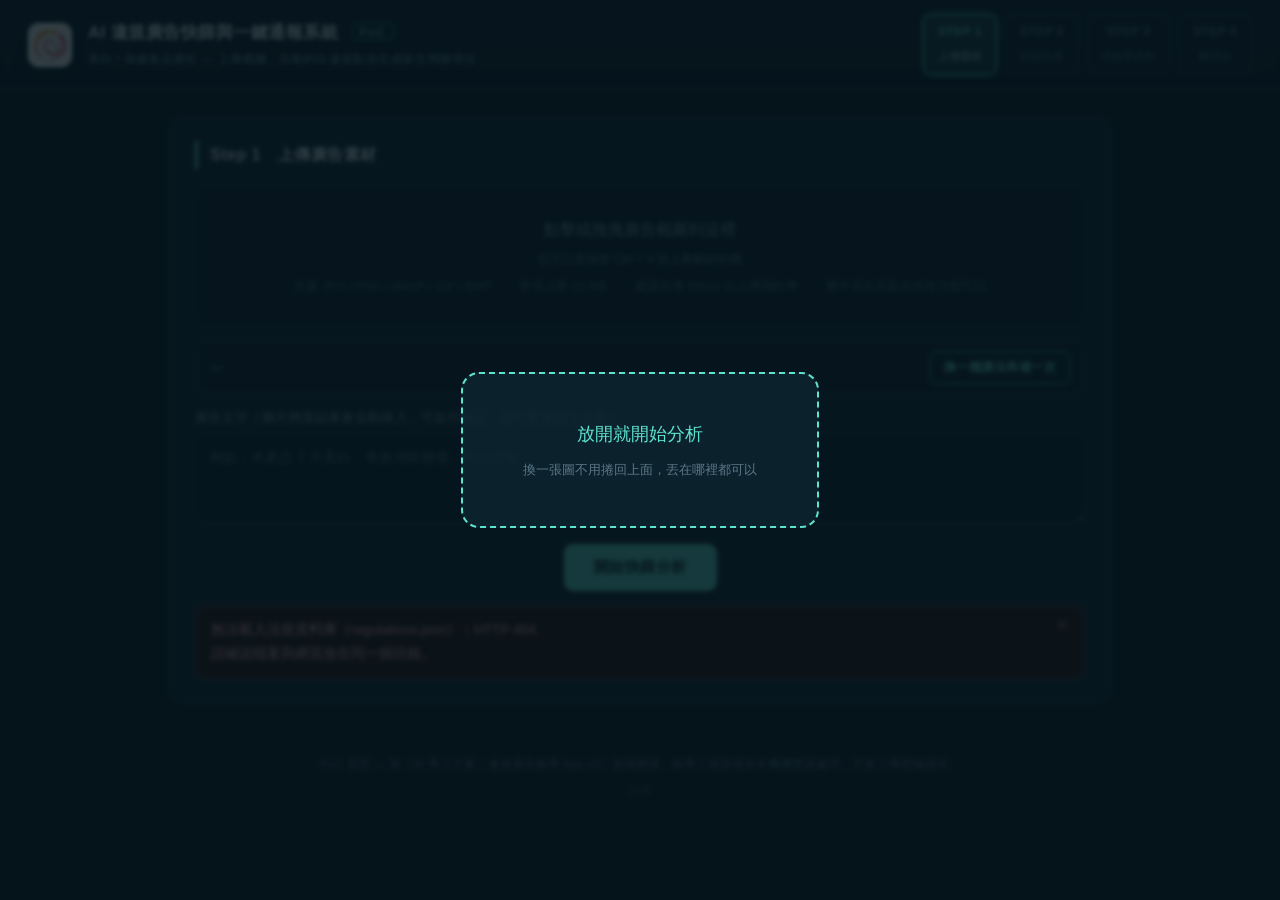
==== commit f5f026a9: "v14：拖曳／Ctrl+V 換圖後直接分析，修正第二張圖丟出去整頁被導航掉 使用者回報：「拖曳一張圖片分析後，無法拖曳第二張圖片接著分析。」 查下去是兩個獨立的問題疊在一起。  一、第二張圖丟出去，整" ====
--- a/static/index.html
+++ b/static/index.html
@@ -119,6 +119,14 @@
               border-top:1px solid var(--line);padding-top:11px}
   #spinner{display:none;text-align:center;color:var(--muted);padding:16px;font-size:.87rem}
   .hidden{display:none}
+  /* 全頁拖曳提示層：出結果後 #drop 會被 Step 2~4 的卡片擠出畫面，
+     使用者幾乎一定是把下一張圖丟在結果區，所以整個視窗都要能接。 */
+  #dropOverlay{position:fixed;inset:0;z-index:90;display:flex;align-items:center;
+    justify-content:center;background:rgba(6,20,27,.82);backdrop-filter:blur(2px);
+    pointer-events:none}
+  #dropOverlay>div{border:2.5px dashed var(--teal);border-radius:18px;padding:44px 60px;
+    text-align:center;font-size:1.15rem;color:var(--teal);background:rgba(14,39,51,.72)}
+  #dropOverlay small{display:block;margin-top:10px;font-size:.82rem;color:var(--dim)}
   footer{text-align:center;color:var(--dim);font-size:.74rem;padding:24px}
   /* 版號要看得到 —— 使用者回報問題時說不出自己在跑哪一版，就無從重現 */
   footer .ver{display:inline-block;margin-top:6px;opacity:.75;letter-spacing:.05em}
@@ -217,8 +225,8 @@
 <main>
   <div class="card">
     <h2>Step 1　上傳廣告素材</h2>
-    <div id="drop">點擊或拖曳廣告截圖到這裡<br><small>也可以直接按 Ctrl + V 貼上剛截好的圖</small>
-      <div class="fmt">支援 JPG / PNG / WebP / GIF / BMP　·　單張上限 10 MB　·　建議短邊 600px 以上辨識較準</div>
+    <div id="drop"><div id="dropMain">點擊或拖曳廣告截圖到這裡<br><small>也可以直接按 Ctrl + V 貼上剛截好的圖</small></div>
+      <div class="fmt">支援 JPG / PNG / WebP / GIF / BMP　·　單張上限 10 MB　·　建議短邊 600px 以上辨識較準　·　圖片丟在頁面任何地方都可以</div>
     </div>
     <input type="file" id="file" accept="image/png,image/jpeg,image/webp,image/gif,image/bmp" class="hidden">
     <img id="preview" alt="預覽">
@@ -306,7 +314,9 @@
     <div class="disclaimer">寄送方式：可透過各縣市衛生局線上陳情系統、衛福部食藥署「食品藥物業者登錄平台／陳情檢舉信箱」，或以書面郵寄。列印時會自動把廣告截圖附在信後。</div>
   </div>
 </main>
-<footer>PoC 原型 — 依《AI 導入方案：違規廣告檢舉 App v2》規格開發。檢舉人個資僅在本機瀏覽器處理，不會上傳雲端儲存。<br><span class="ver">v13</span></footer>
+<footer>PoC 原型 — 依《AI 導入方案：違規廣告檢舉 App v2》規格開發。檢舉人個資僅在本機瀏覽器處理，不會上傳雲端儲存。<br><span class="ver">v14</span></footer>
+
+<div id="dropOverlay" class="hidden"><div>放開就開始分析<small>換一張圖不用捲回上面，丟在哪裡都可以</small></div></div>
 
 <script>
 /* AI 違規廣告快篩 — 前端邏輯
@@ -1093,10 +1103,53 @@
 /* ============ 圖片載入（點選 / 拖曳 / 貼上） ============ */
 const drop = $('drop'), fileInput = $('file');
 drop.onclick = () => fileInput.click();
+fileInput.onchange = () => {
+  if (fileInput.files[0]) loadFile(fileInput.files[0]);
+  fileInput.value = '';        // 不清掉的話，再挑同一個檔名不會觸發 change
+};
+
+/* 拖曳收在整個 window，不只收在 #drop。
+   出結果後 Step 2~4 的卡片會把 #drop 擠到畫面外，使用者要換第二張圖時幾乎一定是
+   丟在結果區——那裡沒有 handler，瀏覽器就走預設行為「直接開啟那張圖」，整頁狀態
+   連同已填的檢舉人資料一起沒了。這正是「無法拖曳第二張圖片接著分析」的成因。
+   window 層的 dragover 一定要 preventDefault，否則 drop 事件根本不會觸發。 */
+const dropOverlay = $('dropOverlay');
+let dragDepth = 0;
+
+function draggingFiles(e) {
+  const dt = e.dataTransfer;
+  if (!dt || !dt.types) return false;
+  return [].slice.call(dt.types).indexOf('Files') >= 0;   // 純文字拖曳不要跳提示
+}
+function showDropHint(on) {
+  dropOverlay.classList.toggle('hidden', !on);
+  if (!on) drop.classList.remove('over');
+}
+
+window.addEventListener('dragenter', e => {
+  if (!draggingFiles(e)) return;
+  e.preventDefault();
+  dragDepth++;                    // 經過子元素會連發 enter/leave，用計數才不會閃爍
+  showDropHint(true);
+});
+window.addEventListener('dragover', e => {
+  if (!draggingFiles(e)) return;
+  e.preventDefault();
+  e.dataTransfer.dropEffect = 'copy';
+});
+window.addEventListener('dragleave', e => {
+  if (!draggingFiles(e)) return;
+  dragDepth = Math.max(0, dragDepth - 1);
+  if (!dragDepth) showDropHint(false);
+});
+window.addEventListener('drop', e => {
+  e.preventDefault();             // 少了這行，瀏覽器會導航到那張圖，整頁狀態全丟
+  dragDepth = 0;
+  showDropHint(false);
+  const f = e.dataTransfer && e.dataTransfer.files[0];
+  if (f) loadFile(f);
+});
 drop.ondragover = e => { e.preventDefault(); drop.classList.add('over'); };
-drop.ondragleave = () => drop.classList.remove('over');
-drop.ondrop = e => { e.preventDefault(); drop.classList.remove('over'); if (e.dataTransfer.files[0]) loadFile(e.dataTransfer.files[0]); };
-fileInput.onchange = () => { if (fileInput.files[0]) loadFile(fileInput.files[0]); };
 document.addEventListener('paste', e => {
   const items = (e.clipboardData && e.clipboardData.items) || [];
   const item = [].slice.call(items).find(i => i.type.indexOf('image/') === 0);
@@ -1137,9 +1190,12 @@
     img.style.display = 'block';
     img.onload = () => {
       const w = img.naturalWidth, h = img.naturalHeight;
-      drop.innerHTML = '已選擇：<b>' + esc(f.name || '剪貼簿圖片') + '</b>'
+      // 只覆寫 #dropMain —— 以前是整個 drop.innerHTML 覆寫，第一次上傳後
+      // 「支援哪些格式、可以拖曳」的提示就永久消失了
+      $('dropMain').innerHTML = '已選擇：<b>' + esc(f.name || '剪貼簿圖片') + '</b>'
         + '<br><small>' + esc((type || 'image/png').replace('image/', '').toUpperCase())
-        + '　·　' + w + ' × ' + h + ' px　·　' + mb.toFixed(1) + ' MB　·　點擊可更換</small>';
+        + '　·　' + w + ' × ' + h + ' px　·　' + mb.toFixed(1) + ' MB'
+        + '　·　點擊、拖曳或 Ctrl + V 都可以直接換下一張</small>';
       if (Math.min(w, h) < 600) {
         notify('noticeStep1', '這張圖解析度偏低（' + w + ' × ' + h + ' px），文字辨識可能不準。\n'
              + '建議改用原圖或放大後的截圖；辨識完成後請務必檢查「廣告文字」欄位。', 'warn');
@@ -1161,8 +1217,23 @@
       runOCR(true);                           // 已知 Windows OCR 不能用 → 直接跑瀏覽器 OCR
     } else {
       ocrMsg(standalone
-        ? '圖片已載入 — 按「開始快篩分析」，會在你的瀏覽器裡辨識圖上的文字（首次需下載辨識模型約 9 MB）。'
-        : '圖片已載入 — 按「開始快篩分析」，會用 Windows 內建 OCR 讀取圖上的文字。');
+        ? '圖片已載入 — 正在你的瀏覽器裡辨識圖上的文字（首次需下載辨識模型約 9 MB）。'
+        : '圖片已載入 — 正在用 Windows 內建 OCR 讀取圖上的文字。');
+    }
+
+    // 載入完直接分析，不用再捲回上面按按鈕。三個入口（拖曳／Ctrl+V／點選檔案）
+    // 都會走到這裡，所以換下一張圖就是「丟進來」這一個動作。
+    //
+    // 但只在「廣告文字」是空的時候自動跑。欄位有字而且不是機器填的，代表使用者
+    // 自己打過或改過（L1：機器不覆蓋使用者的字），上面的清空邏輯就不會動它；
+    // 這時自動分析會拿「上一張圖的文字」去配「這一張圖」，產出的陳情信是錯的。
+    if (!ta.value.trim()) {
+      runAnalysis();
+    } else {
+      notify('noticeStep1',
+             '已載入新圖片，但沒有自動分析 —「廣告文字」是你自己編輯過的，'
+             + '系統不會覆蓋它。要改用新圖重新辨識，請先清空該欄位再按「開始快篩分析」；'
+             + '想沿用現在這段文字的話，直接按分析即可。', 'warn', 10000);
     }
   };
   reader.readAsDataURL(f);
@@ -1485,7 +1556,7 @@
 }
 
 /* ============ 開始分析 ============ */
-$('analyzeBtn').onclick = async () => {
+async function runAnalysis() {
   const btn = $('analyzeBtn'), ta = $('adText');
   clearNotice('noticeStep1');
   if (!imageB64 && !ta.value.trim()) {
@@ -1522,7 +1593,8 @@
     setBusy($('ocrBtn'), null);
     showSpinner(false);
   }
-};
+}
+$('analyzeBtn').onclick = runAnalysis;
 
 let _bgToken = 0;
 function myTokenStale() { return _bgToken !== runToken; }
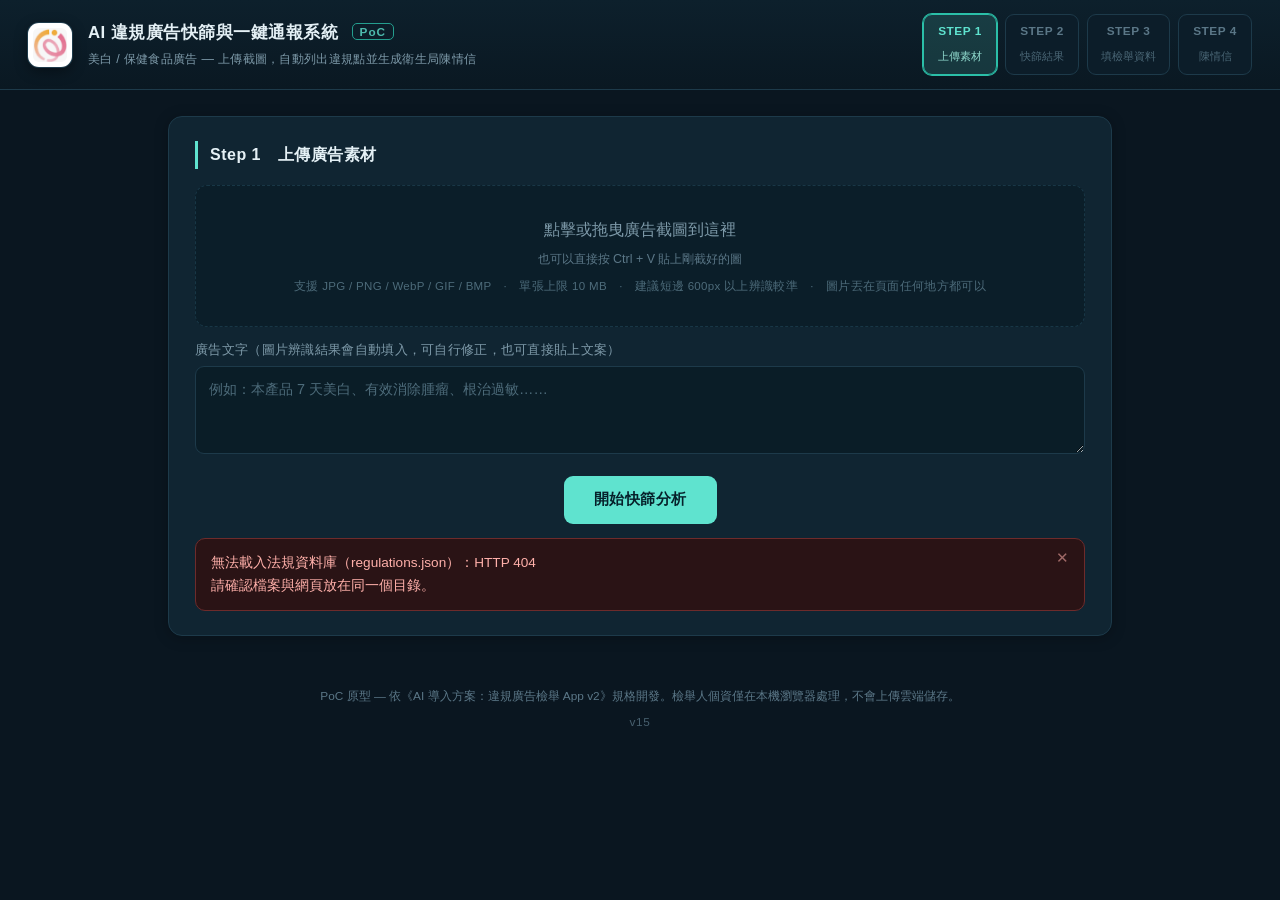
==== commit 2c18dc7f: "v15：修正 v14 的拖曳提示層永遠蓋在畫面上（.hidden 打不贏 ID 規則） 使用者回報：分析完之後整個畫面被深色遮罩蓋住，中間寫著「放開就開始分析」， 而且不會消失。附了截圖。  一、根因" ====
--- a/static/index.html
+++ b/static/index.html
@@ -118,15 +118,26 @@
   .disclaimer{font-size:.77rem;color:var(--dim);margin-top:16px;
               border-top:1px solid var(--line);padding-top:11px}
   #spinner{display:none;text-align:center;color:var(--muted);padding:16px;font-size:.87rem}
-  .hidden{display:none}
+  /* 這是整份樣式表唯一的隱藏開關，必須贏過所有 display 宣告，所以要 !important。
+     不加的話會踩到兩個坑（都真的發生過）：
+       1. ID 規則勝出 —— #dropOverlay{display:flex} 是 (1,0,0)、.hidden 是 (0,1,0)，
+          遮罩從載入起就一直蓋在畫面上，hidden class 完全沒作用。
+       2. 同特異度、後定義者勝出 —— .ocrbar{display:flex} 寫在 .hidden 後面，
+          所以 OCR 狀態列在還沒選圖片時就顯示著「—」。
+     列印不受影響：@media print 用的是 ID 特異度 + !important（#previewCard、
+     #printAttach），(1,0,0) 仍然贏過這裡的 (0,1,0)。 */
+  .hidden{display:none!important}
   /* 全頁拖曳提示層：出結果後 #drop 會被 Step 2~4 的卡片擠出畫面，
      使用者幾乎一定是把下一張圖丟在結果區，所以整個視窗都要能接。 */
-  #dropOverlay{position:fixed;inset:0;z-index:90;display:flex;align-items:center;
-    justify-content:center;background:rgba(6,20,27,.82);backdrop-filter:blur(2px);
-    pointer-events:none}
-  #dropOverlay>div{border:2.5px dashed var(--teal);border-radius:18px;padding:44px 60px;
-    text-align:center;font-size:1.15rem;color:var(--teal);background:rgba(14,39,51,.72)}
-  #dropOverlay small{display:block;margin-top:10px;font-size:.82rem;color:var(--dim)}
+  #dropOverlay{position:fixed;inset:0;z-index:90;display:flex;align-items:flex-start;
+    justify-content:center;pointer-events:none;
+    /* 只做淡色罩 + 內縮虛線框，不要把整頁蓋黑 —— 使用者要看得見自己丟在哪裡 */
+    background:rgba(6,20,27,.28);
+    box-shadow:inset 0 0 0 3px var(--teal-dk),inset 0 0 0 14px rgba(6,20,27,.28)}
+  #dropOverlay>div{margin-top:34px;border:1.5px solid var(--teal-dk);border-radius:999px;
+    padding:12px 26px;text-align:center;font-size:.95rem;color:var(--teal);
+    background:rgba(9,28,37,.94);box-shadow:0 8px 24px rgba(0,0,0,.45)}
+  #dropOverlay small{display:block;margin-top:3px;font-size:.78rem;color:var(--dim)}
   footer{text-align:center;color:var(--dim);font-size:.74rem;padding:24px}
   /* 版號要看得到 —— 使用者回報問題時說不出自己在跑哪一版，就無從重現 */
   footer .ver{display:inline-block;margin-top:6px;opacity:.75;letter-spacing:.05em}
@@ -314,7 +325,7 @@
     <div class="disclaimer">寄送方式：可透過各縣市衛生局線上陳情系統、衛福部食藥署「食品藥物業者登錄平台／陳情檢舉信箱」，或以書面郵寄。列印時會自動把廣告截圖附在信後。</div>
   </div>
 </main>
-<footer>PoC 原型 — 依《AI 導入方案：違規廣告檢舉 App v2》規格開發。檢舉人個資僅在本機瀏覽器處理，不會上傳雲端儲存。<br><span class="ver">v14</span></footer>
+<footer>PoC 原型 — 依《AI 導入方案：違規廣告檢舉 App v2》規格開發。檢舉人個資僅在本機瀏覽器處理，不會上傳雲端儲存。<br><span class="ver">v15</span></footer>
 
 <div id="dropOverlay" class="hidden"><div>放開就開始分析<small>換一張圖不用捲回上面，丟在哪裡都可以</small></div></div>
 
@@ -1149,6 +1160,21 @@
   const f = e.dataTransfer && e.dataTransfer.files[0];
   if (f) loadFile(f);
 });
+/* 保險絲。上面的計數器理論上會歸零，但實務上 dragleave 不保證會發：
+   拖曳中按 Esc 取消、把檔案拖出視窗外放開、或瀏覽器自己漏發事件，都會讓
+   遮罩留在畫面上。原生拖曳進行中不會有 mouse / key 事件，所以只要收到
+   其中任何一個，就代表拖曳早就結束了 —— 直接強制收掉。 */
+function forceHideDropHint() {
+  if (dropOverlay.classList.contains('hidden')) return;
+  dragDepth = 0;
+  showDropHint(false);
+}
+window.addEventListener('dragend', forceHideDropHint);
+window.addEventListener('mousemove', forceHideDropHint);
+window.addEventListener('pointerdown', forceHideDropHint);
+window.addEventListener('keydown', forceHideDropHint);
+window.addEventListener('blur', forceHideDropHint);
+
 drop.ondragover = e => { e.preventDefault(); drop.classList.add('over'); };
 document.addEventListener('paste', e => {
   const items = (e.clipboardData && e.clipboardData.items) || [];
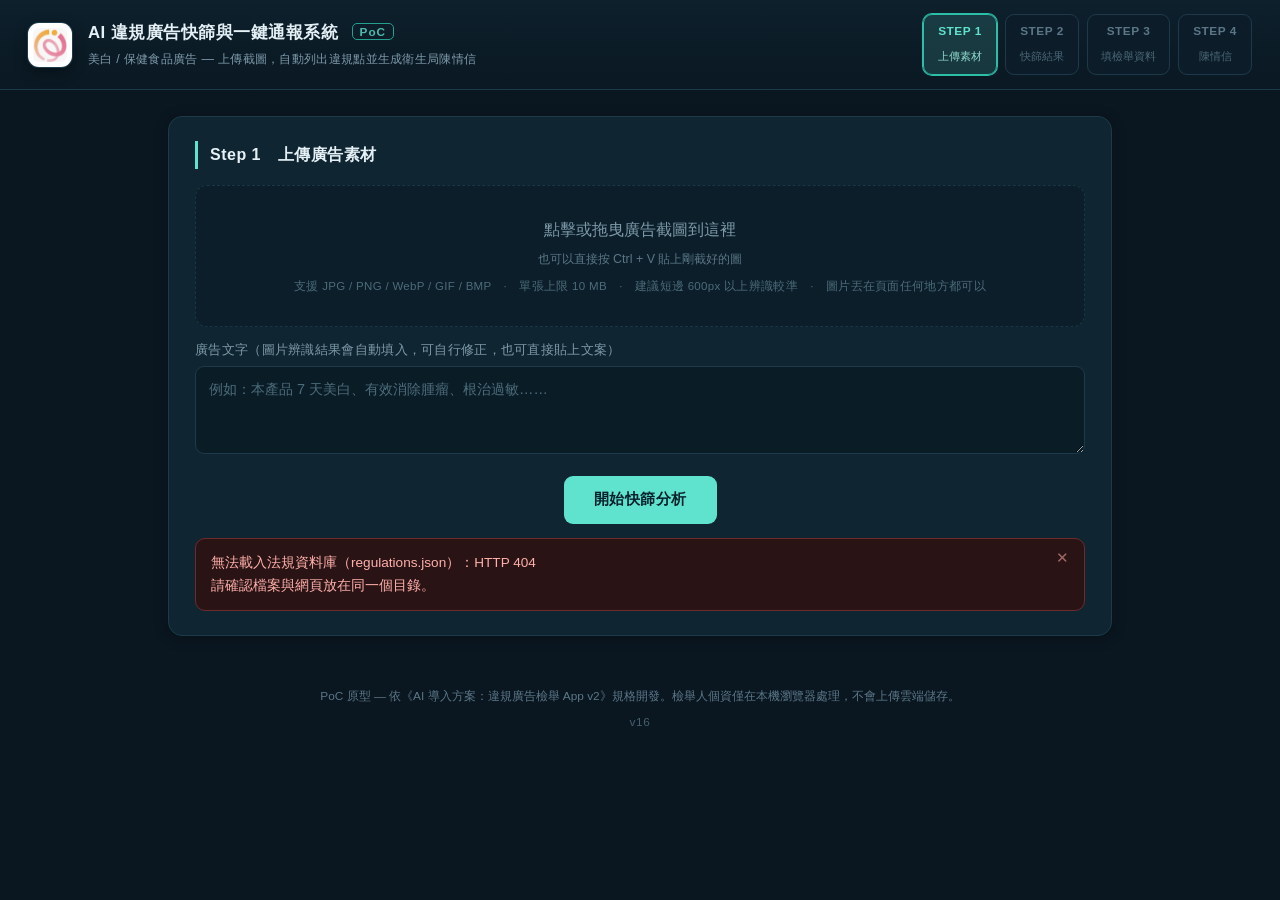
==== commit b4e59426: "v16：濾掉 OCR 憑空多出的幻覺行，用 bbox 重疊判定而非信心門檻 使用者回報：辨識「合法2_食品_穀物飲」時多出一行圖上根本沒有的 「3繼下台夫愧全」。  為什麼會多一行  在暫存區裝一份 " ====
--- a/static/index.html
+++ b/static/index.html
@@ -325,7 +325,7 @@
     <div class="disclaimer">寄送方式：可透過各縣市衛生局線上陳情系統、衛福部食藥署「食品藥物業者登錄平台／陳情檢舉信箱」，或以書面郵寄。列印時會自動把廣告截圖附在信後。</div>
   </div>
 </main>
-<footer>PoC 原型 — 依《AI 導入方案：違規廣告檢舉 App v2》規格開發。檢舉人個資僅在本機瀏覽器處理，不會上傳雲端儲存。<br><span class="ver">v15</span></footer>
+<footer>PoC 原型 — 依《AI 導入方案：違規廣告檢舉 App v2》規格開發。檢舉人個資僅在本機瀏覽器處理，不會上傳雲端儲存。<br><span class="ver">v16</span></footer>
 
 <div id="dropOverlay" class="hidden"><div>放開就開始分析<small>換一張圖不用捲回上面，丟在哪裡都可以</small></div></div>
 
@@ -1408,6 +1408,48 @@
   return ocrPromise;
 }
 
+/* tesseract 偶爾會對同一塊區域吐出兩個互相競爭的行假設：一個正確、一個完全
+   憑空，而 data.text 會把兩個都印出來。實測「合法2_食品_穀物飲」在標題那一帶
+   就多出一行 conf=0 的「3繼下台夫愧全」，跟 conf=91 的「台灣黑豆穀物飲」
+   bbox 100% 重疊；「R1_關捷挺固立」也有一行 conf=0 的「Le朵」壓在 conf=95 的
+   「關節保健膠囊」上。
+
+   只用信心值當門檻會出事 —— 實測有一批真實內容的信心也很低：
+   「SPF50+PA++++」只有 7、「延年益壽、青春永凡」只有 18、「苦瓜勝采複方膠囊」
+   只有 12。那些砍掉就會漏抓違規，比多一行亂碼嚴重得多。
+
+   真正的判別訊號是「重疊」：幻覺行必定壓在另一個信心高很多的行上面，
+   而低信心的真實行都是獨立存在的。用 bbox 交集而不是只看 y 範圍，
+   否則雙欄排版會把其中一欄誤殺。
+
+   實測 15 張測試圖共 88 行，這條規則剛好只丟掉那 2 行幻覺，其餘一行未動；
+   交集門檻 0.4~0.7、信心差 30~60 的每一組參數結果都相同，邊界很寬。 */
+const PHANTOM_MIN_OVERLAP = 0.6;   // bbox 交集要佔較小那個框多少比例
+const PHANTOM_MIN_GAP     = 40;    // 壓制者的信心要高出多少
+const PHANTOM_MAX_CONF    = 60;    // 只有本身信心夠低的才可能被丟
+
+function bboxOverlap(a, b) {
+  const w = Math.min(a.x1, b.x1) - Math.max(a.x0, b.x0);
+  const h = Math.min(a.y1, b.y1) - Math.max(a.y0, b.y0);
+  if (w <= 0 || h <= 0) return 0;
+  const smaller = Math.min((a.x1 - a.x0) * (a.y1 - a.y0), (b.x1 - b.x0) * (b.y1 - b.y0));
+  return smaller > 0 ? (w * h) / smaller : 0;
+}
+
+/* 回傳去掉幻覺行之後的文字。拿不到逐行資料時原樣回傳，不要因此少讀到東西。 */
+function textWithoutPhantomLines(data) {
+  const lines = (data && data.lines) || [];
+  if (lines.length < 2) return (data && data.text) || '';
+  const keep = lines.filter(l => {
+    if (!l.bbox || l.confidence >= PHANTOM_MAX_CONF) return true;
+    return !lines.some(o => o !== l && o.bbox
+      && o.confidence - l.confidence >= PHANTOM_MIN_GAP
+      && bboxOverlap(l.bbox, o.bbox) >= PHANTOM_MIN_OVERLAP);
+  });
+  if (keep.length === lines.length) return data.text || '';
+  return keep.map(l => (l.text || '').replace(/\s+$/, '')).join('\n');
+}
+
 async function doOCR(auto, enhance) {
   const myToken = runToken;
   const ta = $('adText');
@@ -1426,7 +1468,7 @@
     const worker = await getTessWorker();
     const pass1 = await worker.recognize(first);
     lastOcrConfidence = pass1.data.confidence;   // 引擎自評的辨識信心（0~100）
-    let text = tidyCJK(pass1.data.text);
+    let text = tidyCJK(textWithoutPhantomLines(pass1.data));
 
     // 依實際量到的字高決定要不要放大。真實廣告截圖的字往往只有 10~15px，
     // tesseract 對 CJK 的舒適區約 34px，差距大就整數倍放大重讀一次。
@@ -1434,7 +1476,8 @@
     const scale = lh > 0 ? Math.min(3, Math.max(1, Math.round(34 / lh))) : 1;
     if (scale > 1) {
       ocrMsg('圖上的字偏小（約 ' + lh + 'px），放大 ' + scale + ' 倍重新辨識…', true);
-      const t2 = tidyCJK((await worker.recognize(prepare(img, scale, enhance))).data.text);
+      const t2 = tidyCJK(textWithoutPhantomLines(
+        (await worker.recognize(prepare(img, scale, enhance))).data));
       // 放大版通常較準；只有在明顯讀更少時才退回原尺寸的結果
       if (charCount(t2) >= charCount(text) * 0.5) text = t2;
     }
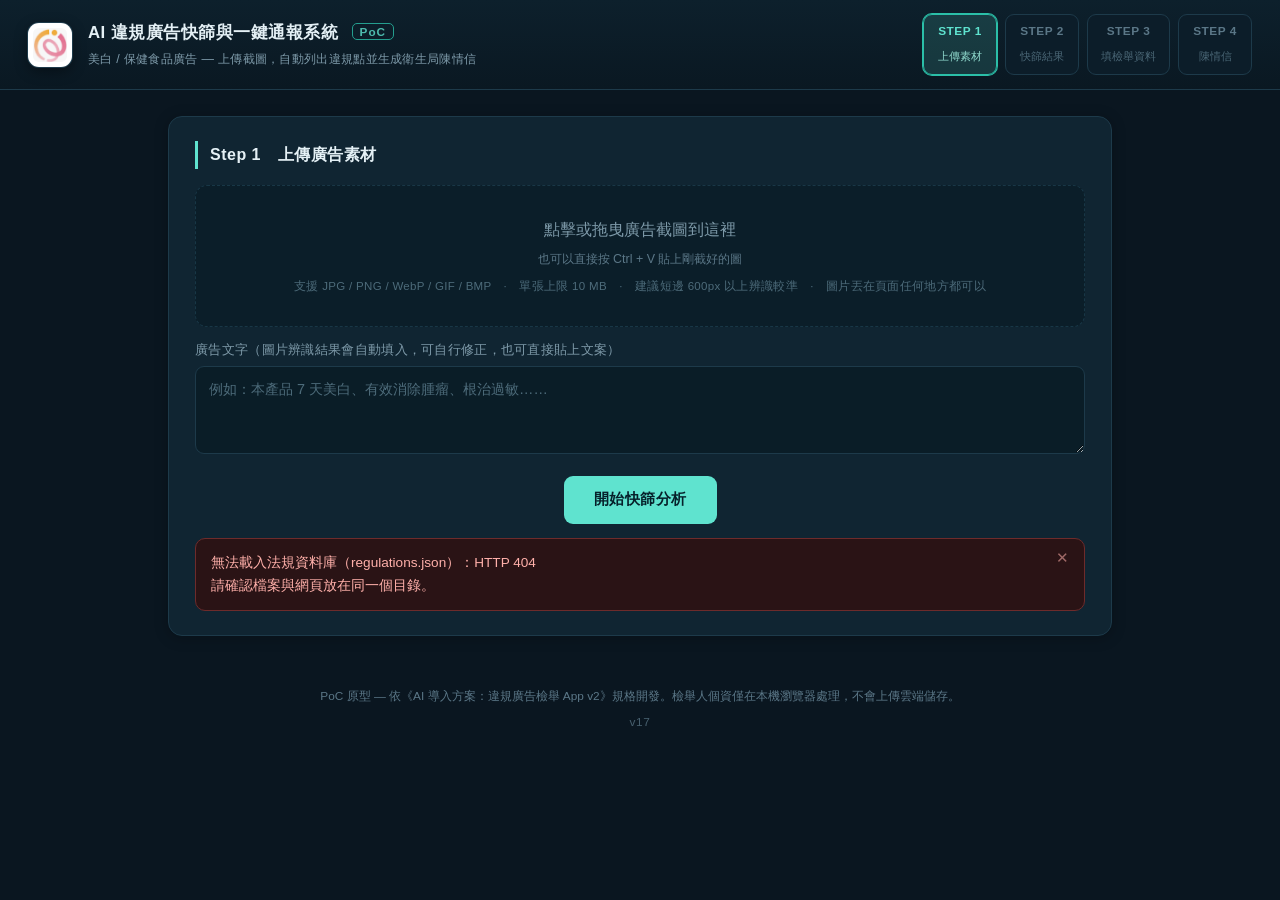
==== commit 06c6b8d6: "v17：內建健康食品許可證離線快照，領證產品不再被誤判 解掉從 v10 就掛著的已知限制：領有健康食品許可證的產品被誤判為違規。  問題  「調節血脂」「護肝」「免疫調節」這 13 個詞是衛福部公告的" ====
--- a/static/index.html
+++ b/static/index.html
@@ -95,6 +95,21 @@
   .vio .law a{color:var(--teal);text-decoration:none;border-bottom:1px dotted var(--teal-dk)}
   .vio .conf{font-size:.74rem;color:var(--dim);margin-top:7px;
              display:flex;align-items:center;gap:8px;flex-wrap:wrap}
+  /* 健康食品許可證比對面板 */
+  #hfCard{border:1px solid var(--line2);border-left:4px solid var(--teal);border-radius:10px;
+          padding:13px 15px;margin-bottom:14px;background:#0c2029;font-size:.85rem}
+  #hfCard.bad{border-left-color:var(--danger);background:#1f1214}
+  #hfCard.miss{border-left-color:var(--warn);background:#1c1810}
+  #hfCard h4{margin:0 0 8px;font-size:.92rem;color:var(--teal)}
+  #hfCard.bad h4{color:var(--danger)}
+  #hfCard.miss h4{color:var(--warn)}
+  #hfCard dl{display:grid;grid-template-columns:auto 1fr;gap:4px 12px;margin:0}
+  #hfCard dt{color:var(--dim);white-space:nowrap}
+  #hfCard dd{margin:0;color:var(--text)}
+  #hfCard .claim{margin-top:9px;padding:9px 11px;border-radius:8px;background:#0d1f2a;
+                 border:1px solid var(--line);white-space:pre-wrap;line-height:1.65}
+  #hfCard .src{margin-top:8px;font-size:.74rem;color:var(--dim)}
+  #hfCard a{color:var(--teal);text-decoration:none;border-bottom:1px dotted var(--teal-dk)}
   .ev{font-size:.68rem;font-weight:700;padding:1px 8px;border-radius:20px;
       letter-spacing:.3px;white-space:nowrap;cursor:help}
   .ev-c{background:#0d2b26;color:var(--ok);border:1px solid #1f5f52}
@@ -265,6 +280,7 @@
       <span>風險等級：<span class="risk" id="rRisk"></span></span>
     </div>
     <p id="rSummary" style="font-size:.9rem;margin-bottom:14px"></p>
+    <div id="hfCard" class="hidden"></div>
     <div id="vioList"></div>
     <div class="disclaimer">⚠ AI 判定僅供參考，實際違規認定與裁罰以主管機關為準。法條內容請以「全國法規資料庫」現行條文為準。檢舉獎金依各縣市檢舉獎勵辦法核發，金額以主管機關核定為準。</div>
   </div>
@@ -325,7 +341,7 @@
     <div class="disclaimer">寄送方式：可透過各縣市衛生局線上陳情系統、衛福部食藥署「食品藥物業者登錄平台／陳情檢舉信箱」，或以書面郵寄。列印時會自動把廣告截圖附在信後。</div>
   </div>
 </main>
-<footer>PoC 原型 — 依《AI 導入方案：違規廣告檢舉 App v2》規格開發。檢舉人個資僅在本機瀏覽器處理，不會上傳雲端儲存。<br><span class="ver">v16</span></footer>
+<footer>PoC 原型 — 依《AI 導入方案：違規廣告檢舉 App v2》規格開發。檢舉人個資僅在本機瀏覽器處理，不會上傳雲端儲存。<br><span class="ver">v17</span></footer>
 
 <div id="dropOverlay" class="hidden"><div>放開就開始分析<small>換一張圖不用捲回上面，丟在哪裡都可以</small></div></div>
 
@@ -607,7 +623,7 @@
     "熬夜加班者"
   ]
 };
-const KEYWORD_EVIDENCE = {"sources":["食藥署／衛福部認定基準例示（原始清單）","食藥署「食品標示宣傳或廣告詞句涉及誇張易生誤解或醫療效能之認定基準」三(一)1","食藥署認定基準三(一)1","認定準則第5條第1款","食藥署認定基準三(一)1；食藥署115年食品廣告指引","食藥署認定基準三(一)1（用語變體）","食藥署認定基準三(一)2","食藥署認定基準三(一)3","食藥署認定基準三(一)3；食藥署115年食品廣告指引","食藥署115年食品廣告指引（中時報導）","食藥署認定基準三(一)3；北市衛生局113年違規廣告統計","食藥署認定基準三(一)4；認定準則第5條","食藥署認定基準三(一)4","食藥署認定基準三(一)4；食藥署115年食品廣告指引","食藥署認定基準三(一)4及Q&A A1","健康食品管理法第6條；衛福部健康食品保健功效項目","食藥署115年食品廣告指引","食藥署115年食品廣告指引；認定準則第5條第1款","食藥署115年食品廣告指引（聯合報導）","高雄市衛生局114年裁罰新聞稿","認定準則第5條第1款；高雄市衛生局114年裁罰新聞稿","食藥署111年度十大違規食藥廣告","高雄市衛生局食品廣告違規案例","食藥署113年度十大違規食藥廣告","認定準則第5條第1款（推論）","認定準則第5條第2款（推論）","認定準則第5條（推論）","化粧品認定準則附件四（其他醫療效能詞句）","化粧品認定準則附件四（其他醫療效能詞句）（推論延伸）","https://more-news.tw/50186/ / 化粧品認定準則附件四（其他醫療效能詞句）","衛福部105.9.6部授食字第1051607584號公告附表二-一（醫療效能）","衛福部105.9.6部授食字第1051607584號公告附表二-三（非化粧品效能）","衛福部105.9.6部授食字第1051607584號公告附表二-二（虛偽誇大）","https://more-news.tw/50186/","臺北市衛生局裁處 京城之霜五爪超緊顏精華案（罰28萬）","臺中市食品藥物安全處查獲龜鹿膠等案","認定準則第5條第1款，疾病症狀之改善宣稱","臺中市食品藥物安全處查獲龜鹿膠等案（食品與化粧品違規廣告共罰855.9萬元）","食藥署公布違規食品廣告清單 國安葉黃素口含錠案","食藥署公布違規食品廣告清單 宏醫超級有酵葡萄糖胺案","食藥署公布違規食品廣告清單 統欣生技明日葉五行精力湯案","食藥署「五大夯產品宣稱功效常挨罰」一氧化氮類（宣稱療效，罰60萬～500萬）","食品違規廣告詞句對照：健胃整腸屬違規（合法替代：使排便順暢）","食品違規廣告詞句對照：有效抑制腸道害菌屬違規（合法替代：改變細菌叢生態）","食藥署認定基準三(二)1","食藥署認定基準三(二)1；認定準則附件一","食藥署認定基準三(二)1；高雄市衛生局食品廣告違規案例","食藥署認定基準三(二)2；北市衛生局違規廣告統計","食藥署認定基準三(二)2","北市112年11月食品廣告違規案例分析","食藥署認定基準三(二)3","食藥署認定基準三(二)3；食藥署115年食品廣告指引","食藥署認定基準三(二)3及Q&A A1","北市衛生局113年違規廣告查緝新聞稿","桃園市衛生局違規廣告新聞稿","食藥署115年食品廣告指引；桃園市衛生局新聞稿","食藥署認定基準Q&A A2；健康食品管理法第6條","食藥署認定基準Q&A A1、A2","食藥署認定基準Q&A A1","桃園市衛生局違規廣告新聞稿；認定準則第4條","桃園市衛生局違規廣告新聞稿；認定準則第4條第1項第3款","新北市衛生局114年違規廣告統計（中央社報導）","認定準則第4條第1項第3款（推論）","食藥署認定基準三(二)4；認定準則第4條","食藥署認定基準三(二)4","認定準則第4條第1項第2款（推論）","認定準則第4條第1項第2款（推論）；新北市衛生局新聞稿","化粧品認定準則附件一（影響生理機能/改變身體結構詞句）","化粧品認定準則附件一（影響生理機能/改變身體結構詞句） / 附件二註記","衛福部105.9.6部授食字第1051607584號公告附表二-二（虛偽誇大） / https://more-news.tw/50186/","https://newtalk.tw/news/view/2020-02-03/361260","高雄市衛生局114年查獲減重產品案（1天瘦1.5公斤）","高雄市衛生局114年查獲減重產品案","認定準則第4條第1項第2款，非醫學名詞之誇大宣稱","食藥署公布違規食品廣告清單 挺立鈣強化錠案","食藥署公布違規食品廣告清單 日本原裝大和梅精酵素案","食藥署「五大夯產品宣稱功效常挨罰」酵素類（罰4萬～400萬）","食藥署「五大夯產品宣稱功效常挨罰」酵素類","食藥署「五大夯產品宣稱功效常挨罰」一氧化氮類","食藥署「五大夯產品宣稱功效常挨罰」褐藻醣膠類（宣稱療效，罰60萬～500萬）","食藥署「五大夯產品宣稱功效常挨罰」葉黃素類","食藥署「五大夯產品宣稱功效常挨罰」藤黃果類","食品違規廣告詞句對照：美白屬涉及誇張易生誤解之詞（合法替代：光彩養顏）","新北市衛生局110年違規廣告排行第1名 Dr.Choice台灣綠蜂膠舌下葉黃素（喬依斯，累計276萬）（來源：https://www.chinatimes.com/realtimenews/20220607001700-260405）","同上 Dr.Choice 葉黃素案（276萬）（來源：https://www.chinatimes.com/realtimenews/20220607001700-260405）","新北市衛生局110年公告 Dr.Choice 葉黃素案（276萬）（來源：https://www.chinatimes.com/realtimenews/20220607001700-260405）","新北市衛生局110年違規廣告排行 Dr.Choice 葉黃素案（276萬）（來源：https://www.chinatimes.com/realtimenews/20220607001700-260405）","新北市衛生局110年 日本專科喉立淨舒活防護膠囊（寶達克生醫，96萬）（來源：https://www.chinatimes.com/realtimenews/20220607001700-260405）","新北市衛生局110年 喉立淨案（96萬）（來源：https://www.chinatimes.com/realtimenews/20220607001700-260405）","新北市衛生局110年 日本專科喉立淨舒活防護膠囊（96萬）（來源：https://www.chinatimes.com/realtimenews/20220607001700-260405）","新北市衛生局110年 美國CLK黑蒜健康能量（貽詠，90萬）（來源：https://www.chinatimes.com/realtimenews/20220607001700-260405）","新北市衛生局110年 美國CLK黑蒜健康能量（90萬）（來源：https://www.chinatimes.com/realtimenews/20220607001700-260405）","新北市衛生局114年排行 巴西綠蜂膠濃縮粉（青霖國際，150萬）（來源：https://www.knews.com.tw/news/7B1C0E2F596406F595372BBF6110C8E5）","新北市衛生局 巴西綠蜂膠濃縮粉（150萬）（來源：https://www.knews.com.tw/news/7B1C0E2F596406F595372BBF6110C8E5）","新北市衛生局114年排行第1 日本仁丹專利晶球5X（富家利，180萬）（來源：https://www.knews.com.tw/news/7B1C0E2F596406F595372BBF6110C8E5）","新北市衛生局 日本仁丹專利晶球5X（180萬）（來源：https://www.knews.com.tw/news/7B1C0E2F596406F595372BBF6110C8E5）","新北市衛生局114年排行 固樂優全效修護靈活關鍵絕版斷貨組（富家利，180萬）（來源：https://www.knews.com.tw/news/7B1C0E2F596406F595372BBF6110C8E5）","新北市衛生局 固樂優案（180萬）（來源：https://www.knews.com.tw/news/7B1C0E2F596406F595372BBF6110C8E5）","新北市衛生局114年排行第2名 幾丁聚醣（78萬／累計198萬）（來源：https://www.ctee.com.tw/news/20260310700972-431401）","新北市衛生局114年排行第2名 幾丁聚醣（78萬）（來源：https://www.ctee.com.tw/news/20260310700972-431401）","新北市衛生局114年排行第3名 綠沸清（仁壽藥業，64.4萬／累計178.4萬）（來源：https://www.ctee.com.tw/news/20260310700972-431401）","新北市衛生局114年排行第4名 醣姥壓（華軒國際，128萬）（來源：https://www.ctee.com.tw/news/20260310700972-431401）","新北市衛生局114年排行第4名 醣姥壓（128萬）（來源：https://www.ctee.com.tw/news/20260310700972-431401）","食藥署113年度十大違規食藥廣告第1名 A.H.A關捷挺固立（1124萬）","食藥署112年度十大違規食藥廣告第1名 A.H.A關捷挺固立","認定基準 三(一)1","認定基準 三(一)4","認定基準 三(一)5","化粧品不適當宣稱詞句例示 一(一)2","化粧品不適當宣稱詞句例示 一(一)3","化粧品不適當宣稱詞句例示 一(二)2","化粧品不適當宣稱詞句例示 一(二)2 例7","化粧品不適當宣稱詞句例示 一(二)2 例12","化粧品不適當宣稱詞句例示 一(二)2 例14","化粧品不適當宣稱詞句例示 一(二)2 例15","化粧品不適當宣稱詞句例示 一(二)2 例16、三.20","化粧品不適當宣稱詞句例示 一(二)2 例16、三.20、三.21","化粧品不適當宣稱詞句例示 一(二)2 例16","化粧品不適當宣稱詞句例示 一(二)2 例17","化粧品不適當宣稱詞句例示 一(二)2 例18","化粧品不適當宣稱詞句例示 三.1","化粧品不適當宣稱詞句例示 三.3","化粧品不適當宣稱詞句例示 三.4","化粧品不適當宣稱詞句例示 三.5","化粧品不適當宣稱詞句例示 三.7","化粧品不適當宣稱詞句例示 三.8","化粧品不適當宣稱詞句例示 三.9","化粧品不適當宣稱詞句例示 三.11","化粧品不適當宣稱詞句例示 三.12","化粧品不適當宣稱詞句例示 三.16","化粧品不適當宣稱詞句例示 三.17","化粧品不適當宣稱詞句例示 三.31","認定基準 三(二)3；化粧品不適當宣稱詞句例示 二(二)2","健康食品保健功效宣稱：領有衛福部健康食品許可證（健字號）者得合法標示，未取得許可證而為此宣稱始屬違規。本工具無法從廣告文字判斷有無健字號，故列為疑似，須由主管機關查驗許可證後認定。","新北市衛生局114年違規廣告排行第1名 速效蔓越莓私密益菌膠囊（歐瑞生醫，罰32萬／業者累計240.8萬）（來源：https://www.ctee.com.tw/news/20260310700972-431401）","「泌尿道」相關宣稱兩面性高：一般食品為此宣稱涉違規，惟領有健字號之健康食品或特定敘述方式可能合法，本工具無法自廣告文字判斷，故列為疑似，請主管機關認定。案例：新北市衛生局114年違規廣告排行第1名 速效蔓越莓私密益菌膠囊（歐瑞生醫，罰32萬／業者累計240.8萬）（來源：https://www.ctee.com.tw/news/20260310700972-431401）","原依據為衛福部105年9月6日部授食字第1051607584號公告，該公告已於109年1月7日停止適用，內容併入化粧品標示宣傳廣告涉及虛偽誇大或醫療效能認定準則；該詞未見於現行準則附件一至四之例示，爰列為疑似，請主管機關依準則第3條各款（與事實不符、無證據、逾越化粧品定義）本於職權認定。","化粧品標示宣傳廣告涉及虛偽誇大或醫療效能認定準則第5條第1款（涉及預防、減輕、診斷或治療疾病、疾病症候群或症狀）","化粧品標示宣傳廣告涉及虛偽誇大或醫療效能認定準則第5條第2款（涉及藥品或醫療器材之效能或同等意義詞句）","食藥署「食品廣告合規輔導指引」（115年5月19日FDA企字第1151201169號公告）所列涉及醫療效能之例示詞句（該指引載明屬行政輔導性質，所列僅為例示、非屬負面表列，不取代個案實質認定）","依食藥署「食品廣告合規輔導指引」（115.5.19 FDA企字第1151201169號）研判之疑似違規用語。指引原文無「降三高」三字，原文為「降低三高指數」；本詞屬常見廣告寫法之研判，爰列為疑似，請主管機關本於職權認定。","依食藥署「食品廣告合規輔導指引」（115.5.19 FDA企字第1151201169號）研判之疑似違規用語。指引原文例示為「降低三高指數」，本詞為其截短寫法，爰列為疑似，請主管機關本於職權認定。","依食藥署「食品廣告合規輔導指引」（115.5.19 FDA企字第1151201169號）研判之疑似違規用語。指引原文為「預防腦中風、心肌梗塞、高血壓…等心血管疾病」之頓號串列，「預防心肌梗塞」非原文連續詞句，爰列為疑似，請主管機關本於職權認定。","依食藥署「食品廣告合規輔導指引」（115.5.19 FDA企字第1151201169號）研判之疑似違規用語。指引詞句欄原文為「抑制病變／癌細胞增生」，「抑制癌細胞」僅出現於違規原因欄，非例示之詞句本身，爰列為疑似，請主管機關本於職權認定。","依食藥署「食品廣告合規輔導指引」（115.5.19 FDA企字第1151201169號）研判之疑似違規用語。指引原文無此詞；相關例示為「修護胃黏膜、胃潰瘍」與「治療胃潰瘍」，爰列為疑似，請主管機關本於職權認定。","臺南市衛生局公布之違規廣告用語（臺南市114年常見違規食品廣告）","臺南市衛生局公布之違規廣告用語（臺南市114年名人代言保健食品廣告）","臺南市衛生局公布之違規廣告用語（臺南市衛生局2025年食品廣告違規態樣）","彰化縣衛生局公布之違規廣告用語（直銷保健食品）","彰化縣衛生局公布之違規廣告用語（拍賣網站食品廣告）","雲林縣衛生局公布之違規廣告用語（雲林縣違規藥物廣告態樣）","雲林縣衛生局公布之違規廣告用語（藥品廣告擅自竄改核准內容）","屏東縣衛生局裁處案例 大丈夫纖纖so（食藥署違規廣告裁處資料集收錄）（來源：https://data.fda.gov.tw/data/opendata/export/22/csv）","嘉義市衛生局公布之違規廣告用語（嘉義市114年度違規廣告用語）","基隆市衛生局裁處案例 肝元寶決明子金銀花枸杞茶（食藥署違規廣告裁處資料集收錄）（來源：https://data.fda.gov.tw/data/opendata/export/22/csv）","基隆市衛生局裁處案例 蘿拉輕盈酵素果凍條（食藥署違規廣告裁處資料集收錄）（來源：https://data.fda.gov.tw/data/opendata/export/22/csv）","新竹市衛生局公布之違規廣告用語（日本機能食品蝦皮刊登標題）","新竹市衛生局公布之違規廣告用語（Carditone血壓心血管支持）","新竹市衛生局公布之違規廣告用語（火龍果露天拍賣刊登標題）","新竹縣衛生局裁處案例 2.0透皙果酵Plus（食藥署違規廣告裁處資料集收錄）（來源：https://data.fda.gov.tw/data/opendata/export/22/csv）","新竹縣衛生局裁處案例 雪兔嚴選俄羅斯花草茶（食藥署違規廣告裁處資料集收錄）（來源：https://data.fda.gov.tw/data/opendata/export/22/csv）","苗栗縣衛生局公布之違規廣告用語（網路／電視購物食品廣告話術）","苗栗縣衛生局公布之違規廣告用語（苗栗縣114年食品違規廣告統計）","南投縣衛生局裁處案例 水晶手鍊（網路販售）（罰60萬元，最高可處2500萬元罰鍰，並沒入銷毀違規商品）（來源：https://news.ltn.com.tw/news/Nantou/breakingnews/5426842）","南投縣衛生局公布之違規廣告用語（能量手環／磁石貼片等一般商品）","宜蘭縣衛生局裁處案例 銅鑼杭菊（樂天市場刊登標題）（食藥署違規廣告裁處資料集收錄）（來源：https://data.fda.gov.tw/data/opendata/export/22/csv）","花蓮縣衛生局裁處案例 膠囊食品（國外代購）（食安法第45條 4萬至400萬元（另違反第21、22條依第47條3萬至300萬元）（來源：https://www.hlshb.gov.tw/News.aspx?n=23620&sms=21721）","花蓮縣衛生局裁處案例 萬用黃金膏（國外代購化粧品）（涉醫療效能60萬至500萬元（另違反第7條第1項標示規定））（來源：https://www.hlshb.gov.tw/News.aspx?n=23620&sms=21721）","臺東縣衛生局裁處案例 美樂家紳體力行（食藥署違規廣告裁處資料集收錄）（來源：https://data.fda.gov.tw/data/opendata/export/22/csv）","臺東縣衛生局公布之違規廣告用語（安麗輔酵素Q10膠囊）","臺東縣衛生局裁處案例 安麗天然紫錐花錠（食藥署違規廣告裁處資料集收錄）（來源：https://data.fda.gov.tw/data/opendata/export/22/csv）","臺東縣衛生局裁處案例 葡眾迪康（食藥署違規廣告裁處資料集收錄）（來源：https://data.fda.gov.tw/data/opendata/export/22/csv）","金門縣衛生局公布之違規廣告用語（金門縣衛生局食品廣告認定表－中藥材效能例句）","金門縣衛生局裁處案例 復元堂潤聲養肺茶（食藥署違規廣告裁處資料集收錄）（來源：https://data.fda.gov.tw/data/opendata/export/22/csv）","連江縣衛生局裁處案例 古法熬製四味湯膏／四物湯（食藥署違規廣告裁處資料集收錄）（來源：https://data.fda.gov.tw/data/opendata/export/22/csv）","臺南市衛生局公布之違規廣告用語（購物頻道減醣食品）","臺南市衛生局公布之違規廣告用語（臺南市衛生局2025年AI合成專業人士見證廣告）","屏東縣衛生局裁處案例 九哥解酒聖品九歌錠（食藥署違規廣告裁處資料集收錄）（來源：https://data.fda.gov.tw/data/opendata/export/22/csv）","屏東縣衛生局裁處案例 左旋肉堿泡騰片減重茶（食藥署違規廣告裁處資料集收錄）（來源：https://data.fda.gov.tw/data/opendata/export/22/csv）","屏東縣衛生局裁處案例 韓國高麗銀丹維C美白丸（食藥署違規廣告裁處資料集收錄）（來源：https://data.fda.gov.tw/data/opendata/export/22/csv）","嘉義市衛生局公布之違規廣告用語（嘉義市114年度違規化粧品廣告用語）","嘉義縣衛生局公布之違規廣告用語（嘉義縣113-114年違規廣告口號）","嘉義縣衛生局公布之違規廣告用語（嘉義縣衛生局2025年度違規廣告彙整）","基隆市衛生局裁處案例 美國健安喜GNC銀杏精華膠囊（食藥署違規廣告裁處資料集收錄）（來源：https://data.fda.gov.tw/data/opendata/export/22/csv）","基隆市衛生局裁處案例 日本Dr.KJ抗澱減醣斷油強效錠（食藥署違規廣告裁處資料集收錄）（來源：https://data.fda.gov.tw/data/opendata/export/22/csv）","新竹市衛生局裁處案例 ROSY.TT膠囊／輕妍飲漾妍飲（食藥署違規廣告裁處資料集收錄）（來源：https://data.fda.gov.tw/data/opendata/export/22/csv）","新竹市衛生局裁處案例 景岳降體脂血脂雙健樂亦纖（食藥署違規廣告裁處資料集收錄）（來源：https://data.fda.gov.tw/data/opendata/export/22/csv）","新竹縣衛生局裁處案例 楊羽霓代言強效纖先暢抗囤積金暢快版（食藥署違規廣告裁處資料集收錄）（來源：https://data.fda.gov.tw/data/opendata/export/22/csv）","南投縣衛生局公布之違規廣告用語（南投縣裁罰案例最常見違規用語）","宜蘭縣衛生局公布之違規廣告用語（蝦皮減重食品刊登標題）","宜蘭縣衛生局裁處案例 清香烏龍茶（PChome商店街個人賣場）（食藥署違規廣告裁處資料集收錄）（來源：https://data.fda.gov.tw/data/opendata/export/22/csv）","宜蘭縣衛生局公布之違規廣告用語（日本DHC下半身纖體丸）","花蓮縣衛生局裁處案例 喜樂纖抗脂去油組（食藥署違規廣告裁處資料集收錄）（來源：https://data.fda.gov.tw/data/opendata/export/22/csv）","花蓮縣衛生局裁處案例 HCA日本正品瘦減產品（食藥署違規廣告裁處資料集收錄）（來源：https://data.fda.gov.tw/data/opendata/export/22/csv）","臺東縣衛生局裁處案例 安麗紐崔萊管花肉蓯蓉（網路賣場刊登標題）（食藥署違規廣告裁處資料集收錄）（來源：https://data.fda.gov.tw/data/opendata/export/22/csv）","澎湖縣衛生局裁處案例 Nutrovape Diet 抑制食慾棒（食藥署違規廣告裁處資料集收錄）（來源：https://data.fda.gov.tw/data/opendata/export/22/csv）","澎湖縣衛生局公布之違規廣告用語（GJ果界醇露瘦身排毒果汁）","澎湖縣衛生局裁處案例 婕樂纖益生菌（食藥署違規廣告裁處資料集收錄）（來源：https://data.fda.gov.tw/data/opendata/export/22/csv）","澎湖縣衛生局裁處案例 魔力show瘦身果肉果凍（食藥署違規廣告裁處資料集收錄）（來源：https://data.fda.gov.tw/data/opendata/export/22/csv）","連江縣衛生局裁處案例 FANCL解酒丸（日本代購）（食藥署違規廣告裁處資料集收錄）（來源：https://data.fda.gov.tw/data/opendata/export/22/csv）","健康食品法定保健功效項目：領有衛福部健康食品許可證（衛部健食字）者，得於許可範圍內合法標示該保健功效；未取得許可證而為此宣稱始屬違規。本工具無法自廣告文字判斷有無健字號，故列為疑似，須由主管機關查驗許可證後認定。（衛福部公告之保健功效項目共 14 項，見 https://www.fda.gov.tw/tc/siteContent.aspx?sid=1776）","「傷口癒合」用於化粧品屬醫療效能宣稱（化粧品認定準則第5條第1款）；惟食品及相關產品認定準則附件二明列維生素C得敘述「促進膠原蛋白的形成，有助於傷口癒合」，該類產品為合法宣稱。本工具無從判斷成分，故列為疑似，請主管機關本於職權認定。","漢方飲 訴願1126084134裁處案例（來源：https://laws.gov.taipei/law/LawDecision/ContentExport?id=1572-015）","榴槤食品電視廣告 訴願1146080449裁處案例（來源：https://laws.gov.taipei/law/LawDecision/ContentExport?id=1608-056）","複方減重食品 訴願1146087274裁處案例（來源：https://laws.gov.taipei/law/LawDecision/ContentExport?id=1625-090）","顧腎排尿食品電視廣告 訴願1146084545裁處案例（來源：https://laws.gov.taipei/law/LawDecision/ContentExport?id=1618-044）","色胺酸助眠食品 訴願1146080778裁處案例（來源：https://laws.gov.taipei/law/LawDecision/ContentExport?id=1609-079）","7件化粧品 訴願1106105684裁處案例（來源：https://laws.gov.taipei/law/LawDecision/ContentExport?id=1484-016）","6件化粧品 訴願1106080682裁處案例（來源：https://laws.gov.taipei/law/LawDecision/ContentExport?id=1460-007）","醫療器材廣告 訴願1096100441裁處案例（來源：https://laws.gov.taipei/law/LawDecision/ContentExport?id=1406-019）","社群代購9件食品 訴願1126080315裁處案例（來源：https://laws.gov.taipei/law/LawDecision/ContentExport?id=1546-025）","蘆薈食品部落格 訴願10600156300裁處案例（來源：https://laws.gov.taipei/law/LawDecision/ContentExport?id=1294-011）","綠沸清裁處案例（單則廣告罰64.4萬；該業者累計178.4萬（新北市114年第3名））（TVBS健康2.0／經濟報導）（來源：https://health.tvbs.com.tw/nutrition/361514）","醣姥壓裁處案例（單則廣告罰120萬；該業者累計128萬（新北市114年第4名））（TVBS健康2.0／經濟報導）（來源：https://health.tvbs.com.tw/nutrition/361514）","晶彩新視界膠囊裁處案例（單則廣告罰60萬；該業者累計128萬（新北市114年第5名））（TVBS健康2.0／經濟報導）（來源：https://health.tvbs.com.tw/nutrition/361514）","守喜 台塑生醫益生菌裁處案例（來源：https://www.foodnext.net/news/newsnow/paper/5852502541）","日華好物 巴西堅果裁處案例（來源：https://www.foodnext.net/news/newsnow/paper/5852502541）","德安藥行 黑蔘龜鹿精裁處案例（來源：https://www.foodnext.net/news/newsnow/paper/5852502541）","活化勝裁處案例（累計308萬（嘉義市衛生局裁處；報導未列單則金額））（中時新聞網報導）（來源：https://www.chinatimes.com/realtimenews/20250319003077-260405）","富家利國際 日本仁丹專利晶球5X裁處案例（來源：https://news.ltn.com.tw/news/NewTaipei/breakingnews/4975969）","富家利國際 固樂優全效修護靈活關鍵裁處案例（來源：https://news.ltn.com.tw/news/NewTaipei/breakingnews/4975969）","健康食品官網 訴願1136085245裁處案例（來源：https://laws.gov.taipei/law/LawDecision/ContentExport?id=1601-021）","護眼軟膠囊 訴願10709080500裁處案例（來源：https://laws.gov.taipei/law/LawDecision/ContentExport?id=1317-040）","群達國際 日本墨髮美人iPS毛髮NMN裁處案例（來源：https://news.ltn.com.tw/news/NewTaipei/breakingnews/4975969）","食藥署 藥品廣告法令及審查原則 第四章 藥物不適當之共通性廣告詞句（來源：https://www.fda.gov.tw/upload/133/2013041111320066825.pdf）","同上（來源：https://www.fda.gov.tw/upload/133/2013041111320066825.pdf）","臺北市衛生局115年6月藥品、醫療器材、一般商品違規廣告統計表（醫材法§46，單則罰鍰60萬）（來源：https://health.gov.taipei/News.aspx?n=13A23138C06A3532&sms=8E7386D329C4B210）","同上（miraDry案亦見『無需手術恢復期』）（來源：https://health.gov.taipei/News.aspx?n=13A23138C06A3532&sms=8E7386D329C4B210）","同上（來源：https://health.gov.taipei/News.aspx?n=13A23138C06A3532&sms=8E7386D329C4B210）","臺北市衛生局115年6月統計表 ResMed案（醫材法§41 I，單則罰鍰30萬）（來源：https://health.gov.taipei/News.aspx?n=13A23138C06A3532&sms=8E7386D329C4B210）","臺北市衛生局115年4月統計表 廣先堂案（藥事法§66 II，單則罰鍰28萬）（來源：https://health.gov.taipei/News.aspx?n=13A23138C06A3532&sms=8E7386D329C4B210）","臺北市衛生局115年5月 費雪派克案（來源：https://health.gov.taipei/News.aspx?n=13A23138C06A3532&sms=8E7386D329C4B210）","臺北市衛生局115年6月 ResMed案（來源：https://health.gov.taipei/News.aspx?n=13A23138C06A3532&sms=8E7386D329C4B210）"],"map":{"治療":["o",0],"治癒":["o",0],"根治":["o",0],"抗癌":["o",0],"消除腫瘤":["o",0],"消炎":["o",0],"殺菌":["o",0],"降血壓":["o",0],"降血糖":["o",0],"降血脂":["o",0],"改善過敏":["o",0],"修復受損細胞":["o",0],"預防疾病":["o",0],"取代微整":["o",0],"替代醫美":["o",0],"恢復視力":["o",1],"防止便秘":["o",2],"改善便秘":["i",3],"利尿":["o",2],"壯陽":["o",2],"強精":["o",2],"減輕過敏":["o",2],"治失眠":["o",2],"改善失眠":["i",3],"防止貧血":["o",2],"血濁":["o",139],"清血":["o",2],"調整內分泌":["o",2],"調節內分泌":["i",5],"防止更年期":["o",2],"解肝毒":["o",6],"降肝脂":["o",6],"消滯":["o",7],"肝火":["o",139],"改善喉嚨發炎":["o",7],"祛痰":["o",7],"化痰":["o",139],"止咳":["o",139],"止痛":["o",7],"消腫":["o",10],"心律不整":["o",7],"解毒":["o",7],"補腎":["o",11],"溫腎":["o",12],"滋腎":["o",12],"固腎":["o",12],"健脾":["o",12],"補脾":["o",12],"益脾":["o",12],"溫脾":["o",12],"養胃":["o",12],"補胃":["o",12],"益胃":["o",12],"溫胃":["o",12],"養心":["o",12],"清心火":["o",139],"寧心":["o",12],"清肺":["o",139],"宣肺":["o",12],"潤肺":["o",139],"溫肺":["o",12],"補肺":["o",12],"疏肝":["o",12],"養肝":["o",139],"澀腸":["o",12],"潤腸":["o",12],"活血":["o",139],"化瘀":["o",14],"護肝":["i",200],"降三高":["i",140],"降低三高":["i",141],"預防腦中風":["o",139],"預防中風":["o",139],"預防心肌梗塞":["i",142],"防癌":["o",139],"抑制癌細胞":["i",143],"縮小腫瘤":["c",19],"降低癌症指數":["c",19],"修復神經":["o",139],"修復視神經":["c",19],"告別白內障":["c",19],"改善白內障":["i",3],"改善青光眼":["i",20],"眼部病變":["c",19],"根除糖尿病":["c",19],"植物性胰島素":["c",19],"不用再打胰島素":["c",19],"調節血糖":["i",200],"調節血脂":["i",200],"輔助調節血壓":["i",200],"改善心血管疾病":["c",21],"降低心血管疾病風險":["c",22],"預防結石":["c",22],"清除血中毒素":["c",22],"預防細菌感染":["c",22],"逆轉肌肉萎縮":["c",23],"肌少症":["c",23],"退化性關節炎":["c",23],"減少胃潰瘍":["i",144],"抗發炎":["i",24],"降尿酸":["i",25],"降膽固醇":["i",25],"降低膽固醇":["i",25],"改善痛風":["i",24],"預防骨質疏鬆":["i",24],"改善鼻過敏":["i",24],"修復肝細胞":["i",26],"換膚":["o",27],"平撫肌膚疤痕":["o",27],"除疤":["o",27],"去痘疤":["o",110],"淡化疤痕":["i",28],"消除黑眼圈":["o",27],"揮別黑眼圈":["o",27],"消除熊貓眼":["o",27],"消除眼袋":["o",27],"消除橘皮組織":["o",27],"消除狐臭":["o",27],"抵抗感染":["o",27],"預防感染":["c",29],"抑炎":["o",27],"退紅腫":["o",27],"防止瘀斑":["o",27],"脫毛":["o",27],"修復受損肌膚":["o",27],"修復受傷肌膚":["o",27],"減輕肌膚鬆弛":["o",27],"皺紋填補":["o",27],"消除細紋":["o",27],"消除法令紋":["o",27],"消除魚尾紋":["o",27],"消除表情紋":["o",27],"拉提":["i",136],"V臉":["i",136],"微針滾輪":["o",27],"微晶瓷":["o",27],"鑽石微雕":["o",27],"雷射":["o",27],"毛髮生長":["o",27],"藥皂":["o",27],"禿頭":["o",137],"雄性禿":["o",137],"圓禿":["o",137],"痤瘡":["o",137],"暗瘡":["o",137],"皮膚炎":["o",137],"濕疹":["o",137],"蜂窩性組織炎":["o",137],"過敏性鼻炎":["o",137],"腸病毒":["o",137],"皮屑芽孢菌":["o",137],"抗病毒":["o",137],"口角炎":["c",33],"白帶":["c",33],"陰道潤滑":["i",136],"消除黑斑":["o",137],"消除粉刺":["o",137],"消除雀斑":["o",137],"傷口癒合":["i",201],"修補傷口":["o",137],"減少孕斑":["o",27],"減少褐斑":["o",27],"拉皮":["c",34],"不會有痛":["c",35],"關節痛":["i",36],"膝蓋痛":["i",36],"痠痛":["i",36],"磨損":["c",37],"改善近視":["c",38],"舒緩疼痛":["c",39],"關節疼痛":["c",39],"食療":["c",40],"威而鋼":["c",41],"健胃整腸":["o",42],"腸道害菌":["o",43],"7天美白":["o",0],"七天美白":["o",0],"快速變白":["o",0],"立即淡斑":["o",0],"一抹即白":["o",0],"醫美級":["o",0],"天天白一階":["o",0],"燃脂":["o",0],"快速瘦":["o",0],"月瘦":["o",0],"排油":["o",0],"分解脂肪":["o",0],"排毒":["o",0],"逆齡":["o",0],"活化細胞":["o",0],"再生":["o",0],"增強免疫力":["o",0],"百分百有效":["o",0],"保證有效":["o",0],"增強抵抗力":["o",44],"強化細胞功能":["o",44],"增智":["o",44],"補腦":["o",44],"增強記憶力":["o",44],"改善體質":["o",45],"解酒":["c",46],"清除自由基":["o",44],"分解有害物質":["o",44],"改善更年期障礙":["o",44],"平胃氣":["o",44],"防止口臭":["o",44],"護眼":["o",47],"增加血管彈性":["o",48],"預防眼睛老化":["c",49],"豐胸":["o",50],"預防乳房下垂":["o",50],"減肥":["o",139],"塑身":["o",50],"纖體":["o",52],"增高":["o",50],"促進身高發育":["o",139],"頭髮烏黑":["o",139],"延遲衰老":["o",50],"防止老化":["o",50],"改善皺紋":["o",139],"除皺":["c",53],"抗老":["c",54],"回春":["c",55],"逆轉肌齡":["o",139],"延緩衰老":["i",200],"抗疲勞":["i",200],"減少疲勞感":["o",57],"延年益壽":["o",58],"青春永駐":["o",58],"青春源頭":["o",58],"使小便順暢":["o",58],"免疫調節":["i",200],"提升免疫力":["c",53],"骨質保健":["i",200],"牙齒保健":["i",200],"胃腸功能改善":["i",200],"不易形成體脂肪":["i",200],"輔助調整過敏體質":["i",200],"溶油":["o",139],"溶解脂肪":["c",19],"阻斷脂肪吸收":["c",54],"吸附油脂":["i",54],"吃了就瘦":["c",54],"一週見效":["c",59],"促進循環":["c",54],"促進血液循環":["i",60],"控醣":["c",54],"祛痘":["c",54],"改善代謝":["o",61],"改善肌膚":["o",61],"促進腦部發育":["o",139],"祛濕":["c",23],"生髮":["i",62],"防止掉髮":["i",62],"部授食字第":["o",63],"衛署食字第":["o",63],"署授衛食字第":["o",63],"衛生署食字號":["o",64],"通過衛生署配方審查":["o",64],"無副作用":["i",65],"神奇功效":["i",66],"醫護等級":["c",19],"活化毛囊":["o",67],"刺激毛囊":["o",67],"毛囊母細胞":["c",33],"自體免疫力":["o",67],"淋巴引流":["o",67],"微血管循環":["o",67],"強化微血管":["o",67],"帶氧率":["o",67],"促進細胞活動":["o",67],"細胞呼吸":["o",67],"甲母細胞":["o",67],"細胞新陳代謝":["o",67],"神經醯胺合成":["o",67],"上皮組織":["o",67],"肌肉牽引":["o",67],"重建皮脂膜":["o",67],"重建角質層":["o",67],"膠原蛋白增生":["o",67],"膠原蛋白合成":["o",67],"減少落髮":["o",67],"抑制落髮":["o",67],"減少掉髮":["o",67],"抑制掉髮":["o",67],"增加髮量":["o",68],"妊娠紋":["o",67],"肥胖紋":["o",67],"燃燒脂肪":["o",67],"減脂":["o",67],"消脂":["o",67],"脂肪細胞":["o",67],"脂肪分解酵素":["o",67],"雕塑曲線":["o",67],"蝴蝶袖":["o",67],"掰掰肉":["o",67],"小腹婆":["o",67],"減少橘皮組織":["o",67],"隆乳":["o",67],"胸部堅挺":["o",67],"豐唇":["i",136],"漂白":["o",67],"消除浮腫":["o",67],"抗過敏":["o",67],"舒緩過敏":["o",67],"過敏測試":["o",67],"抗敏":["i",136],"減敏":["o",137],"零過敏":["o",67],"醫藥級":["o",67],"鎮靜劑":["o",67],"鎮定劑":["o",67],"改善血液循環":["i",136],"醫學美容":["o",138],"幹細胞":["i",136],"胎盤素":["i",136],"植物性膠原蛋白":["i",136],"肉毒桿菌":["o",138],"類蛇毒":["o",138],"漢方":["i",136],"中藥":["i",136],"芳香療法":["i",136],"療程":["o",138],"絕對安全":["i",136],"曬不黑":["i",136],"不曬傷":["i",136],"環保無毒":["i",136],"不含化學藥品":["i",136],"消除贅肉":["i",136],"瓦解脂肪":["i",136],"皮下脂肪":["i",136],"乳腺發育":["i",136],"重建肌膚":["i",136],"重塑肌膚":["i",136],"抑制體毛":["i",136],"毛孔消失":["i",136],"衰老細胞":["c",70],"細胞重組":["c",70],"防蚊":["i",136],"PM2.5":["i",136],"提升肌膚含氧量":["i",136],"天瘦":["c",71],"週瘦":["c",72],"宿便":["i",73],"廢物堆積":["c",35],"延緩鈣質流失":["c",74],"酸性體質":["c",75],"酸毒":["c",76],"臃腫":["c",77],"抑制澱粉":["c",77],"晨勃":["c",78],"存活率":["c",79],"眼科醫師":["c",80],"阻止碳水化合物":["c",81],"脂肪燃燒":["c",81],"美白":["o",82],"飛蚊症":["c",83],"乾眼症":["c",84],"結膜炎":["c",84],"黃斑部病變":["c",84],"降低白內障":["c",85],"眼睛各種疾病":["c",85],"修復角膜":["c",86],"玻璃體潰瘍":["c",86],"水晶體變型":["c",86],"肺腺癌":["c",87],"支氣管發炎":["c",88],"肺部纖維化":["c",89],"肺泡細胞":["c",88],"肺阻塞":["c",88],"肺鱗癌":["c",88],"百日咳":["c",88],"肺結核":["c",88],"新型冠狀病毒":["c",90],"呼吸道感染":["c",91],"抗腫瘤":["c",92],"抑制前列腺素":["c",93],"皰疹":["c",93],"皮蛇":["c",93],"幽門桿菌":["c",94],"胃癌":["c",95],"腸漏":["c",95],"腸道癌變":["c",95],"打噴嚏":["c",95],"玻尿酸注射":["c",96],"骨水泥":["c",97],"高血壓":["c",98],"高血脂":["c",99],"偏頭痛":["c",99],"肩頸僵硬":["c",99],"手麻腳麻":["c",99],"胃食道逆流":["c",99],"心臟支架":["c",99],"咳嗽":["c",100],"糖尿病":["c",101],"胰島素分泌":["c",102],"穩定血糖":["c",102],"肌肉萎縮":["c",103],"骨關節":["c",104],"過敏性皮膚病":["o",105],"和胃":["o",106],"翻胃":["o",106],"瀉心":["o",106],"鎮心":["o",106],"強心":["o",106],"瀉肺":["o",106],"瀉肝":["o",106],"鎮肝":["o",106],"散五臟結積內寒":["o",107],"皮脂漏":["o",108],"青春痘":["o",109],"孕斑":["o",110],"褐斑":["o",110],"橘皮組織":["o",111],"海綿組織":["o",111],"瘀斑":["o",112],"受損肌膚":["o",113],"肌膚鬆弛":["o",114],"表情紋":["o",115],"法令紋":["o",116],"魚尾紋":["o",115],"伸展紋":["o",117],"塑臉":["o",118],"鐳射":["o",119],"光療":["o",119],"預防病菌入侵":["o",120],"防疫產品":["o",120],"舒緩喉嚨痛":["o",121],"氣喘":["o",121],"鼻塞":["o",121],"紓解頭疼":["o",121],"關節與肌肉疼痛":["o",122],"保養關節":["o",122],"關節靈活":["o",122],"攔截神經傳遞":["o",123],"健全免疫機能":["o",124],"改善內部體質":["o",125],"排出體內多餘水分":["o",126],"增加排汗功能":["o",127],"改善內分泌代謝":["o",128],"抑制血小板的凝集":["o",129],"促進內分泌與造血功能":["o",129],"維持陰道酸性環境":["o",130],"修補受傷的DNA":["o",131],"修補皮膚組織":["o",131],"瘦身":["o",132],"干擾壞菌吸附":["c",134],"泌尿道":["i",135],"癌細胞增生":["o",139],"防止發炎":["o",145],"吃完血糖檢查報告降了":["o",146],"解便秘":["o",146],"目睭花不用開刀":["o",146],"目睭金金":["o",146],"降低血糖":["o",147],"改善視力":["o",147],"防止中風":["o",148],"緩解關節炎":["o",148],"預存骨本":["o",149],"增加骨密":["o",149],"預防尿酸":["o",149],"包醫包治":["o",150],"清除全身毒素":["o",151],"降低血壓膽固醇":["c",152],"降體內器官酯肪":["c",152],"細胞修復重生":["o",153],"微細血管中的栓塞":["o",153],"清肝":["c",154],"便秘剋星":["c",155],"高尿酸值對策":["o",156],"血糖值雙倍對策":["o",156],"心血管保護":["o",157],"防便祕":["o",158],"抑制黑色素沉澱":["c",159],"心血管強健":["c",160],"吃骨補骨":["o",161],"抑制肺癌細胞":["o",161],"修補潤滑":["o",161],"眼疾改善":["o",162],"緩解心臟病":["c",163],"增強生殖系統功能":["o",164],"明目":["c",165],"調理內分泌":["c",166],"抗炎抑菌":["c",167],"改善頻尿":["c",168],"加強泌尿系統":["c",168],"預防攝護腺肥大":["c",168],"保護心臟健康":["o",169],"預防感冒":["c",170],"心血管清道夫":["c",171],"補心":["o",172],"養肺":["c",173],"補氣補血":["c",174],"迅速抑制吸收澱粉":["o",175],"阻擋醣類吸收":["o",175],"淨化管路":["o",145],"爬樓梯不軟腳":["o",146],"快速減重":["o",147],"營養師見證":["o",176],"科技新發現":["o",150],"尖端科技結晶":["o",150],"解宿醉":["c",177],"瘦大肚子神器":["c",178],"解壓緩疲勞":["c",179],"重回18歲":["o",153],"12小時有感":["o",180],"睡覺就變美":["o",180],"清除毒素":["o",181],"快速見效":["o",182],"神奇療效":["o",182],"去口臭":["c",154],"益智記憶力":["c",183],"抗澱減醣":["c",184],"抗糖化":["c",185],"降體脂血脂":["c",186],"消除小腹":["c",159],"抗囤積":["c",187],"一個月減10公斤":["o",161],"保證絕對降下來":["o",161],"馬上有感覺":["o",161],"增強免疫":["o",188],"照顧眼睛":["o",188],"減重去油":["o",189],"改善皮膚":["o",189],"吃一包就有效果":["o",189],"提高免疫力":["c",190],"美臀纖腿":["o",191],"美胸":["o",191],"抗衰老":["c",166],"對抗體脂肪":["c",192],"抗脂去油":["c",192],"腰腹剋星":["c",193],"重振男性雄風":["c",168],"考前提升記憶力":["c",194],"抑制食慾":["c",195],"降低食慾":["c",195],"輕體氧顏":["o",196],"改善敏感體質":["c",197],"健康又好瘦":["c",198],"千杯不醉":["c",199],"培元補氣":["c",202],"排水去濕":["c",202],"保養筋骨":["c",202],"消水腫":["c",202],"維持體內電解質平衡":["c",202],"緩解暈車":["c",202],"安神助眠":["c",202],"遠離三高":["c",202],"調理腸胃":["c",202],"大補丸":["c",203],"補血":["c",203],"提升性功能":["c",203],"貧血症患者":["c",203],"保護胎兒":["c",203],"提高精子":["c",203],"降低不孕率":["c",203],"促進消化液的分泌":["c",203],"你不用吃藥":["c",203],"飽食中樞":["c",204],"提高胰島素敏感度":["c",204],"刺激交感神經":["c",204],"血糖平穩":["c",204],"排尿控制力":["c",205],"放不乾淨":["c",205],"腎臟跟膀胱":["c",205],"入睡困難":["c",206],"轉換成血清素":["c",206],"淡化黑眼圈":["c",207],"淡化痘斑":["c",207],"改善痘疤":["c",207],"抗痘":["c",207],"減緩粉刺生成":["c",207],"抑制痘痘生成":["c",207],"痘痘掰掰":["c",207],"肝斑":["c",207],"舒緩乾癢":["c",208],"輕微燙傷":["c",208],"龜裂傷口":["c",208],"防止頭皮屑":["c",208],"鬆弛神經":["c",208],"預防憂鬱症":["c",208],"靜脈曲張":["c",208],"痔瘡":["c",208],"舒緩腿部腫脹":["c",208],"促進下肢靜脈循環":["c",208],"風濕痛":["c",208],"改善關節炎":["c",208],"牛皮癬":["c",208],"毛囊炎":["c",208],"無痛除痛":["c",209],"改善便祕":["c",210],"內分泌失調":["c",210],"改善婦科":["c",210],"乳糖不耐症":["c",210],"修復肝臟":["c",210],"腸內有害菌":["c",210],"腸道菌叢平衡":["c",210],"預防便秘":["c",210],"感冒即可自癒":["c",211],"無須吃藥":["c",211],"溫肝":["c",211],"鎮痛":["c",211],"中西醫診所都無法解決":["c",212],"慢性處方箋":["c",213],"預防黃斑部":["c",214],"白內障青光眼":["c",214],"動脈硬化":["c",214],"腸道形成保護膜":["c",215],"抑制壞菌生長":["c",215],"改善脹氣":["c",215],"武漢肺炎":["c",216],"罹患多種癌症":["c",216],"癌症遠離":["c",216],"關節的空洞":["c",217],"關節都打通":["c",217],"骨質疏鬆者":["c",217],"筋膜炎":["c",217],"腎毒":["c",218],"腎發炎":["c",218],"細胞浸潤":["c",218],"腎纖維化":["c",218],"腎功能好轉":["c",218],"腎臟病患":["c",218],"預防壞菌孳生":["c",219],"骨外科":["c",220],"打造理想體態":["c",202],"不怕胖":["c",202],"加強防護能力":["c",202],"消疲勞":["c",202],"群體免疫力":["c",221],"照顧循環健康":["c",221],"促進代謝循環":["c",221],"科學滅肥":["c",204],"肥胖因子":["c",204],"輕鬆達到熱量赤字":["c",204],"瘦素阻抗":["c",204],"易瘦體質":["c",204],"吸走多餘油脂":["c",204],"阻斷澱粉吸收":["c",204],"干擾脂肪合成":["c",204],"減少脂肪堆積":["c",204],"抑制體脂肪形成":["c",204],"不動也能瘦":["c",204],"激瘦基因":["c",204],"改善腸道環境":["c",204],"一覺到天亮":["c",206],"好眠入睡":["c",206],"深層睡眠":["c",206],"全台最高劑量":["c",206],"不怕曬":["c",207],"阻黑":["c",207],"阻斷黑色素生成":["c",207],"掃除斑點":["c",207],"更新細胞":["c",207],"提高膠原纖維":["c",207],"提高彈力纖維":["c",207],"肌膚表皮增厚":["c",207],"幫助皮膚呼吸":["c",208],"預防落髮":["c",208],"強化髮根":["c",208],"不會復胖":["c",210],"不復胖":["c",210],"不瘦奶":["c",210],"提高抵抗力":["c",210],"呼吸也會瘦":["c",210],"減少內臟脂肪":["c",210],"抑制脂肪吸收":["c",210],"頑固脂肪":["c",210],"白裡透紅":["c",210],"胸部飽滿":["c",210],"排除體內重金屬":["c",210],"連睡覺都在瘦":["c",210],"頑固肥胖":["c",210],"維護視野健康":["c",222],"增強身體防禦系統":["c",222],"打造易瘦腸":["c",215],"沒有任何一個紅字":["c",217],"權威醫師聯合推薦":["c",218],"逆轉頭皮老化":["c",223],"毛囊原基":["c",223],"人畜無害":["o",224],"完全預防":["o",225],"三分鐘奏效":["o",225],"最高技術":["o",225],"無效退款":["o",225],"醫師推薦":["o",225],"根據報導":["o",225],"動物實驗研究":["o",225],"你有這種現象嗎":["o",225],"必能金榜題名":["o",225],"鳳凰電波":["c",226],"無恢復期":["o",227],"無傷口":["o",228],"微電流刺激":["o",228],"無需動刀":["o",228],"永久改善":["o",228],"多汗症":["o",228],"打鼾":["o",228],"慢性阻塞性肺病":["c",229],"改善睡眠質量":["o",228],"驅風去濕":["c",230],"風濕關節炎":["o",228],"CPAP":["c",231],"COPD":["c",232],"無過敏性及毒性":["o",225],"徹底安全":["o",225],"徹底消除":["o",225],"首創唯一":["o",225],"風行全球":["o",225],"立即見效":["o",225],"藥到病除":["o",225],"特效":["o",225],"速效":["o",225],"最進步製法":["o",225],"效果絕對保證":["o",225],"可具保單":["o",225],"熬夜加班者":["o",225],"呼吸窘迫":["o",228]}};
+const KEYWORD_EVIDENCE = {"sources":["食藥署／衛福部認定基準例示（原始清單）","食藥署「食品標示宣傳或廣告詞句涉及誇張易生誤解或醫療效能之認定基準」三(一)1","食藥署認定基準三(一)1","認定準則第5條第1款","食藥署認定基準三(一)1；食藥署115年食品廣告指引","食藥署認定基準三(一)1（用語變體）","食藥署認定基準三(一)2","食藥署認定基準三(一)3","食藥署認定基準三(一)3；食藥署115年食品廣告指引","食藥署115年食品廣告指引（中時報導）","食藥署認定基準三(一)3；北市衛生局113年違規廣告統計","食藥署認定基準三(一)4；認定準則第5條","食藥署認定基準三(一)4","食藥署認定基準三(一)4；食藥署115年食品廣告指引","食藥署認定基準三(一)4及Q&A A1","健康食品管理法第6條；衛福部健康食品保健功效項目","食藥署115年食品廣告指引","食藥署115年食品廣告指引；認定準則第5條第1款","食藥署115年食品廣告指引（聯合報導）","高雄市衛生局114年裁罰新聞稿","認定準則第5條第1款；高雄市衛生局114年裁罰新聞稿","食藥署111年度十大違規食藥廣告","高雄市衛生局食品廣告違規案例","食藥署113年度十大違規食藥廣告","認定準則第5條第1款（推論）","認定準則第5條第2款（推論）","認定準則第5條（推論）","化粧品認定準則附件四（其他醫療效能詞句）","化粧品認定準則附件四（其他醫療效能詞句）（推論延伸）","https://more-news.tw/50186/ / 化粧品認定準則附件四（其他醫療效能詞句）","衛福部105.9.6部授食字第1051607584號公告附表二-一（醫療效能）","衛福部105.9.6部授食字第1051607584號公告附表二-三（非化粧品效能）","衛福部105.9.6部授食字第1051607584號公告附表二-二（虛偽誇大）","https://more-news.tw/50186/","臺北市衛生局裁處 京城之霜五爪超緊顏精華案（罰28萬）","臺中市食品藥物安全處查獲龜鹿膠等案","認定準則第5條第1款，疾病症狀之改善宣稱","臺中市食品藥物安全處查獲龜鹿膠等案（食品與化粧品違規廣告共罰855.9萬元）","食藥署公布違規食品廣告清單 國安葉黃素口含錠案","食藥署公布違規食品廣告清單 宏醫超級有酵葡萄糖胺案","食藥署公布違規食品廣告清單 統欣生技明日葉五行精力湯案","食藥署「五大夯產品宣稱功效常挨罰」一氧化氮類（宣稱療效，罰60萬～500萬）","食品違規廣告詞句對照：健胃整腸屬違規（合法替代：使排便順暢）","食品違規廣告詞句對照：有效抑制腸道害菌屬違規（合法替代：改變細菌叢生態）","食藥署認定基準三(二)1","食藥署認定基準三(二)1；認定準則附件一","食藥署認定基準三(二)1；高雄市衛生局食品廣告違規案例","食藥署認定基準三(二)2；北市衛生局違規廣告統計","食藥署認定基準三(二)2","北市112年11月食品廣告違規案例分析","食藥署認定基準三(二)3","食藥署認定基準三(二)3；食藥署115年食品廣告指引","食藥署認定基準三(二)3及Q&A A1","北市衛生局113年違規廣告查緝新聞稿","桃園市衛生局違規廣告新聞稿","食藥署115年食品廣告指引；桃園市衛生局新聞稿","食藥署認定基準Q&A A2；健康食品管理法第6條","食藥署認定基準Q&A A1、A2","食藥署認定基準Q&A A1","桃園市衛生局違規廣告新聞稿；認定準則第4條","桃園市衛生局違規廣告新聞稿；認定準則第4條第1項第3款","新北市衛生局114年違規廣告統計（中央社報導）","認定準則第4條第1項第3款（推論）","食藥署認定基準三(二)4；認定準則第4條","食藥署認定基準三(二)4","認定準則第4條第1項第2款（推論）","認定準則第4條第1項第2款（推論）；新北市衛生局新聞稿","化粧品認定準則附件一（影響生理機能/改變身體結構詞句）","化粧品認定準則附件一（影響生理機能/改變身體結構詞句） / 附件二註記","衛福部105.9.6部授食字第1051607584號公告附表二-二（虛偽誇大） / https://more-news.tw/50186/","https://newtalk.tw/news/view/2020-02-03/361260","高雄市衛生局114年查獲減重產品案（1天瘦1.5公斤）","高雄市衛生局114年查獲減重產品案","認定準則第4條第1項第2款，非醫學名詞之誇大宣稱","食藥署公布違規食品廣告清單 挺立鈣強化錠案","食藥署公布違規食品廣告清單 日本原裝大和梅精酵素案","食藥署「五大夯產品宣稱功效常挨罰」酵素類（罰4萬～400萬）","食藥署「五大夯產品宣稱功效常挨罰」酵素類","食藥署「五大夯產品宣稱功效常挨罰」一氧化氮類","食藥署「五大夯產品宣稱功效常挨罰」褐藻醣膠類（宣稱療效，罰60萬～500萬）","食藥署「五大夯產品宣稱功效常挨罰」葉黃素類","食藥署「五大夯產品宣稱功效常挨罰」藤黃果類","食品違規廣告詞句對照：美白屬涉及誇張易生誤解之詞（合法替代：光彩養顏）","新北市衛生局110年違規廣告排行第1名 Dr.Choice台灣綠蜂膠舌下葉黃素（喬依斯，累計276萬）（來源：https://www.chinatimes.com/realtimenews/20220607001700-260405）","同上 Dr.Choice 葉黃素案（276萬）（來源：https://www.chinatimes.com/realtimenews/20220607001700-260405）","新北市衛生局110年公告 Dr.Choice 葉黃素案（276萬）（來源：https://www.chinatimes.com/realtimenews/20220607001700-260405）","新北市衛生局110年違規廣告排行 Dr.Choice 葉黃素案（276萬）（來源：https://www.chinatimes.com/realtimenews/20220607001700-260405）","新北市衛生局110年 日本專科喉立淨舒活防護膠囊（寶達克生醫，96萬）（來源：https://www.chinatimes.com/realtimenews/20220607001700-260405）","新北市衛生局110年 喉立淨案（96萬）（來源：https://www.chinatimes.com/realtimenews/20220607001700-260405）","新北市衛生局110年 日本專科喉立淨舒活防護膠囊（96萬）（來源：https://www.chinatimes.com/realtimenews/20220607001700-260405）","新北市衛生局110年 美國CLK黑蒜健康能量（貽詠，90萬）（來源：https://www.chinatimes.com/realtimenews/20220607001700-260405）","新北市衛生局110年 美國CLK黑蒜健康能量（90萬）（來源：https://www.chinatimes.com/realtimenews/20220607001700-260405）","新北市衛生局114年排行 巴西綠蜂膠濃縮粉（青霖國際，150萬）（來源：https://www.knews.com.tw/news/7B1C0E2F596406F595372BBF6110C8E5）","新北市衛生局 巴西綠蜂膠濃縮粉（150萬）（來源：https://www.knews.com.tw/news/7B1C0E2F596406F595372BBF6110C8E5）","新北市衛生局114年排行第1 日本仁丹專利晶球5X（富家利，180萬）（來源：https://www.knews.com.tw/news/7B1C0E2F596406F595372BBF6110C8E5）","新北市衛生局 日本仁丹專利晶球5X（180萬）（來源：https://www.knews.com.tw/news/7B1C0E2F596406F595372BBF6110C8E5）","新北市衛生局114年排行 固樂優全效修護靈活關鍵絕版斷貨組（富家利，180萬）（來源：https://www.knews.com.tw/news/7B1C0E2F596406F595372BBF6110C8E5）","新北市衛生局 固樂優案（180萬）（來源：https://www.knews.com.tw/news/7B1C0E2F596406F595372BBF6110C8E5）","新北市衛生局114年排行第2名 幾丁聚醣（78萬／累計198萬）（來源：https://www.ctee.com.tw/news/20260310700972-431401）","新北市衛生局114年排行第2名 幾丁聚醣（78萬）（來源：https://www.ctee.com.tw/news/20260310700972-431401）","新北市衛生局114年排行第3名 綠沸清（仁壽藥業，64.4萬／累計178.4萬）（來源：https://www.ctee.com.tw/news/20260310700972-431401）","新北市衛生局114年排行第4名 醣姥壓（華軒國際，128萬）（來源：https://www.ctee.com.tw/news/20260310700972-431401）","新北市衛生局114年排行第4名 醣姥壓（128萬）（來源：https://www.ctee.com.tw/news/20260310700972-431401）","食藥署113年度十大違規食藥廣告第1名 A.H.A關捷挺固立（1124萬）","食藥署112年度十大違規食藥廣告第1名 A.H.A關捷挺固立","認定基準 三(一)1","認定基準 三(一)4","認定基準 三(一)5","化粧品不適當宣稱詞句例示 一(一)2","化粧品不適當宣稱詞句例示 一(一)3","化粧品不適當宣稱詞句例示 一(二)2","化粧品不適當宣稱詞句例示 一(二)2 例7","化粧品不適當宣稱詞句例示 一(二)2 例12","化粧品不適當宣稱詞句例示 一(二)2 例14","化粧品不適當宣稱詞句例示 一(二)2 例15","化粧品不適當宣稱詞句例示 一(二)2 例16、三.20","化粧品不適當宣稱詞句例示 一(二)2 例16、三.20、三.21","化粧品不適當宣稱詞句例示 一(二)2 例16","化粧品不適當宣稱詞句例示 一(二)2 例17","化粧品不適當宣稱詞句例示 一(二)2 例18","化粧品不適當宣稱詞句例示 三.1","化粧品不適當宣稱詞句例示 三.3","化粧品不適當宣稱詞句例示 三.4","化粧品不適當宣稱詞句例示 三.5","化粧品不適當宣稱詞句例示 三.7","化粧品不適當宣稱詞句例示 三.8","化粧品不適當宣稱詞句例示 三.9","化粧品不適當宣稱詞句例示 三.11","化粧品不適當宣稱詞句例示 三.12","化粧品不適當宣稱詞句例示 三.16","化粧品不適當宣稱詞句例示 三.17","化粧品不適當宣稱詞句例示 三.31","認定基準 三(二)3；化粧品不適當宣稱詞句例示 二(二)2","健康食品保健功效宣稱：領有衛福部健康食品許可證（健字號）者得合法標示，未取得許可證而為此宣稱始屬違規。本工具無法從廣告文字判斷有無健字號，故列為疑似，須由主管機關查驗許可證後認定。","新北市衛生局114年違規廣告排行第1名 速效蔓越莓私密益菌膠囊（歐瑞生醫，罰32萬／業者累計240.8萬）（來源：https://www.ctee.com.tw/news/20260310700972-431401）","「泌尿道」相關宣稱兩面性高：一般食品為此宣稱涉違規，惟領有健字號之健康食品或特定敘述方式可能合法，本工具無法自廣告文字判斷，故列為疑似，請主管機關認定。案例：新北市衛生局114年違規廣告排行第1名 速效蔓越莓私密益菌膠囊（歐瑞生醫，罰32萬／業者累計240.8萬）（來源：https://www.ctee.com.tw/news/20260310700972-431401）","原依據為衛福部105年9月6日部授食字第1051607584號公告，該公告已於109年1月7日停止適用，內容併入化粧品標示宣傳廣告涉及虛偽誇大或醫療效能認定準則；該詞未見於現行準則附件一至四之例示，爰列為疑似，請主管機關依準則第3條各款（與事實不符、無證據、逾越化粧品定義）本於職權認定。","化粧品標示宣傳廣告涉及虛偽誇大或醫療效能認定準則第5條第1款（涉及預防、減輕、診斷或治療疾病、疾病症候群或症狀）","化粧品標示宣傳廣告涉及虛偽誇大或醫療效能認定準則第5條第2款（涉及藥品或醫療器材之效能或同等意義詞句）","食藥署「食品廣告合規輔導指引」（115年5月19日FDA企字第1151201169號公告）所列涉及醫療效能之例示詞句（該指引載明屬行政輔導性質，所列僅為例示、非屬負面表列，不取代個案實質認定）","依食藥署「食品廣告合規輔導指引」（115.5.19 FDA企字第1151201169號）研判之疑似違規用語。指引原文無「降三高」三字，原文為「降低三高指數」；本詞屬常見廣告寫法之研判，爰列為疑似，請主管機關本於職權認定。","依食藥署「食品廣告合規輔導指引」（115.5.19 FDA企字第1151201169號）研判之疑似違規用語。指引原文例示為「降低三高指數」，本詞為其截短寫法，爰列為疑似，請主管機關本於職權認定。","依食藥署「食品廣告合規輔導指引」（115.5.19 FDA企字第1151201169號）研判之疑似違規用語。指引原文為「預防腦中風、心肌梗塞、高血壓…等心血管疾病」之頓號串列，「預防心肌梗塞」非原文連續詞句，爰列為疑似，請主管機關本於職權認定。","依食藥署「食品廣告合規輔導指引」（115.5.19 FDA企字第1151201169號）研判之疑似違規用語。指引詞句欄原文為「抑制病變／癌細胞增生」，「抑制癌細胞」僅出現於違規原因欄，非例示之詞句本身，爰列為疑似，請主管機關本於職權認定。","依食藥署「食品廣告合規輔導指引」（115.5.19 FDA企字第1151201169號）研判之疑似違規用語。指引原文無此詞；相關例示為「修護胃黏膜、胃潰瘍」與「治療胃潰瘍」，爰列為疑似，請主管機關本於職權認定。","臺南市衛生局公布之違規廣告用語（臺南市114年常見違規食品廣告）","臺南市衛生局公布之違規廣告用語（臺南市114年名人代言保健食品廣告）","臺南市衛生局公布之違規廣告用語（臺南市衛生局2025年食品廣告違規態樣）","彰化縣衛生局公布之違規廣告用語（直銷保健食品）","彰化縣衛生局公布之違規廣告用語（拍賣網站食品廣告）","雲林縣衛生局公布之違規廣告用語（雲林縣違規藥物廣告態樣）","雲林縣衛生局公布之違規廣告用語（藥品廣告擅自竄改核准內容）","屏東縣衛生局裁處案例 大丈夫纖纖so（食藥署違規廣告裁處資料集收錄）（來源：https://data.fda.gov.tw/data/opendata/export/22/csv）","嘉義市衛生局公布之違規廣告用語（嘉義市114年度違規廣告用語）","基隆市衛生局裁處案例 肝元寶決明子金銀花枸杞茶（食藥署違規廣告裁處資料集收錄）（來源：https://data.fda.gov.tw/data/opendata/export/22/csv）","基隆市衛生局裁處案例 蘿拉輕盈酵素果凍條（食藥署違規廣告裁處資料集收錄）（來源：https://data.fda.gov.tw/data/opendata/export/22/csv）","新竹市衛生局公布之違規廣告用語（日本機能食品蝦皮刊登標題）","新竹市衛生局公布之違規廣告用語（Carditone血壓心血管支持）","新竹市衛生局公布之違規廣告用語（火龍果露天拍賣刊登標題）","新竹縣衛生局裁處案例 2.0透皙果酵Plus（食藥署違規廣告裁處資料集收錄）（來源：https://data.fda.gov.tw/data/opendata/export/22/csv）","新竹縣衛生局裁處案例 雪兔嚴選俄羅斯花草茶（食藥署違規廣告裁處資料集收錄）（來源：https://data.fda.gov.tw/data/opendata/export/22/csv）","苗栗縣衛生局公布之違規廣告用語（網路／電視購物食品廣告話術）","苗栗縣衛生局公布之違規廣告用語（苗栗縣114年食品違規廣告統計）","南投縣衛生局裁處案例 水晶手鍊（網路販售）（罰60萬元，最高可處2500萬元罰鍰，並沒入銷毀違規商品）（來源：https://news.ltn.com.tw/news/Nantou/breakingnews/5426842）","南投縣衛生局公布之違規廣告用語（能量手環／磁石貼片等一般商品）","宜蘭縣衛生局裁處案例 銅鑼杭菊（樂天市場刊登標題）（食藥署違規廣告裁處資料集收錄）（來源：https://data.fda.gov.tw/data/opendata/export/22/csv）","花蓮縣衛生局裁處案例 膠囊食品（國外代購）（食安法第45條 4萬至400萬元（另違反第21、22條依第47條3萬至300萬元）（來源：https://www.hlshb.gov.tw/News.aspx?n=23620&sms=21721）","花蓮縣衛生局裁處案例 萬用黃金膏（國外代購化粧品）（涉醫療效能60萬至500萬元（另違反第7條第1項標示規定））（來源：https://www.hlshb.gov.tw/News.aspx?n=23620&sms=21721）","臺東縣衛生局裁處案例 美樂家紳體力行（食藥署違規廣告裁處資料集收錄）（來源：https://data.fda.gov.tw/data/opendata/export/22/csv）","臺東縣衛生局公布之違規廣告用語（安麗輔酵素Q10膠囊）","臺東縣衛生局裁處案例 安麗天然紫錐花錠（食藥署違規廣告裁處資料集收錄）（來源：https://data.fda.gov.tw/data/opendata/export/22/csv）","臺東縣衛生局裁處案例 葡眾迪康（食藥署違規廣告裁處資料集收錄）（來源：https://data.fda.gov.tw/data/opendata/export/22/csv）","金門縣衛生局公布之違規廣告用語（金門縣衛生局食品廣告認定表－中藥材效能例句）","金門縣衛生局裁處案例 復元堂潤聲養肺茶（食藥署違規廣告裁處資料集收錄）（來源：https://data.fda.gov.tw/data/opendata/export/22/csv）","連江縣衛生局裁處案例 古法熬製四味湯膏／四物湯（食藥署違規廣告裁處資料集收錄）（來源：https://data.fda.gov.tw/data/opendata/export/22/csv）","臺南市衛生局公布之違規廣告用語（購物頻道減醣食品）","臺南市衛生局公布之違規廣告用語（臺南市衛生局2025年AI合成專業人士見證廣告）","屏東縣衛生局裁處案例 九哥解酒聖品九歌錠（食藥署違規廣告裁處資料集收錄）（來源：https://data.fda.gov.tw/data/opendata/export/22/csv）","屏東縣衛生局裁處案例 左旋肉堿泡騰片減重茶（食藥署違規廣告裁處資料集收錄）（來源：https://data.fda.gov.tw/data/opendata/export/22/csv）","屏東縣衛生局裁處案例 韓國高麗銀丹維C美白丸（食藥署違規廣告裁處資料集收錄）（來源：https://data.fda.gov.tw/data/opendata/export/22/csv）","嘉義市衛生局公布之違規廣告用語（嘉義市114年度違規化粧品廣告用語）","嘉義縣衛生局公布之違規廣告用語（嘉義縣113-114年違規廣告口號）","嘉義縣衛生局公布之違規廣告用語（嘉義縣衛生局2025年度違規廣告彙整）","基隆市衛生局裁處案例 美國健安喜GNC銀杏精華膠囊（食藥署違規廣告裁處資料集收錄）（來源：https://data.fda.gov.tw/data/opendata/export/22/csv）","基隆市衛生局裁處案例 日本Dr.KJ抗澱減醣斷油強效錠（食藥署違規廣告裁處資料集收錄）（來源：https://data.fda.gov.tw/data/opendata/export/22/csv）","新竹市衛生局裁處案例 ROSY.TT膠囊／輕妍飲漾妍飲（食藥署違規廣告裁處資料集收錄）（來源：https://data.fda.gov.tw/data/opendata/export/22/csv）","新竹市衛生局裁處案例 景岳降體脂血脂雙健樂亦纖（食藥署違規廣告裁處資料集收錄）（來源：https://data.fda.gov.tw/data/opendata/export/22/csv）","新竹縣衛生局裁處案例 楊羽霓代言強效纖先暢抗囤積金暢快版（食藥署違規廣告裁處資料集收錄）（來源：https://data.fda.gov.tw/data/opendata/export/22/csv）","南投縣衛生局公布之違規廣告用語（南投縣裁罰案例最常見違規用語）","宜蘭縣衛生局公布之違規廣告用語（蝦皮減重食品刊登標題）","宜蘭縣衛生局裁處案例 清香烏龍茶（PChome商店街個人賣場）（食藥署違規廣告裁處資料集收錄）（來源：https://data.fda.gov.tw/data/opendata/export/22/csv）","宜蘭縣衛生局公布之違規廣告用語（日本DHC下半身纖體丸）","花蓮縣衛生局裁處案例 喜樂纖抗脂去油組（食藥署違規廣告裁處資料集收錄）（來源：https://data.fda.gov.tw/data/opendata/export/22/csv）","花蓮縣衛生局裁處案例 HCA日本正品瘦減產品（食藥署違規廣告裁處資料集收錄）（來源：https://data.fda.gov.tw/data/opendata/export/22/csv）","臺東縣衛生局裁處案例 安麗紐崔萊管花肉蓯蓉（網路賣場刊登標題）（食藥署違規廣告裁處資料集收錄）（來源：https://data.fda.gov.tw/data/opendata/export/22/csv）","澎湖縣衛生局裁處案例 Nutrovape Diet 抑制食慾棒（食藥署違規廣告裁處資料集收錄）（來源：https://data.fda.gov.tw/data/opendata/export/22/csv）","澎湖縣衛生局公布之違規廣告用語（GJ果界醇露瘦身排毒果汁）","澎湖縣衛生局裁處案例 婕樂纖益生菌（食藥署違規廣告裁處資料集收錄）（來源：https://data.fda.gov.tw/data/opendata/export/22/csv）","澎湖縣衛生局裁處案例 魔力show瘦身果肉果凍（食藥署違規廣告裁處資料集收錄）（來源：https://data.fda.gov.tw/data/opendata/export/22/csv）","連江縣衛生局裁處案例 FANCL解酒丸（日本代購）（食藥署違規廣告裁處資料集收錄）（來源：https://data.fda.gov.tw/data/opendata/export/22/csv）","健康食品法定保健功效項目：領有衛福部健康食品許可證（衛部健食字）者，得於許可範圍內合法標示該保健功效；未取得許可證而為此宣稱始屬違規。本工具無法自廣告文字判斷有無健字號，故列為疑似，須由主管機關查驗許可證後認定。（衛福部公告之保健功效項目共 14 項，見 https://www.fda.gov.tw/tc/siteContent.aspx?sid=1776）","「傷口癒合」用於化粧品屬醫療效能宣稱（化粧品認定準則第5條第1款）；惟食品及相關產品認定準則附件二明列維生素C得敘述「促進膠原蛋白的形成，有助於傷口癒合」，該類產品為合法宣稱。本工具無從判斷成分，故列為疑似，請主管機關本於職權認定。","漢方飲 訴願1126084134裁處案例（來源：https://laws.gov.taipei/law/LawDecision/ContentExport?id=1572-015）","榴槤食品電視廣告 訴願1146080449裁處案例（來源：https://laws.gov.taipei/law/LawDecision/ContentExport?id=1608-056）","複方減重食品 訴願1146087274裁處案例（來源：https://laws.gov.taipei/law/LawDecision/ContentExport?id=1625-090）","顧腎排尿食品電視廣告 訴願1146084545裁處案例（來源：https://laws.gov.taipei/law/LawDecision/ContentExport?id=1618-044）","色胺酸助眠食品 訴願1146080778裁處案例（來源：https://laws.gov.taipei/law/LawDecision/ContentExport?id=1609-079）","7件化粧品 訴願1106105684裁處案例（來源：https://laws.gov.taipei/law/LawDecision/ContentExport?id=1484-016）","6件化粧品 訴願1106080682裁處案例（來源：https://laws.gov.taipei/law/LawDecision/ContentExport?id=1460-007）","醫療器材廣告 訴願1096100441裁處案例（來源：https://laws.gov.taipei/law/LawDecision/ContentExport?id=1406-019）","社群代購9件食品 訴願1126080315裁處案例（來源：https://laws.gov.taipei/law/LawDecision/ContentExport?id=1546-025）","蘆薈食品部落格 訴願10600156300裁處案例（來源：https://laws.gov.taipei/law/LawDecision/ContentExport?id=1294-011）","綠沸清裁處案例（單則廣告罰64.4萬；該業者累計178.4萬（新北市114年第3名））（TVBS健康2.0／經濟報導）（來源：https://health.tvbs.com.tw/nutrition/361514）","醣姥壓裁處案例（單則廣告罰120萬；該業者累計128萬（新北市114年第4名））（TVBS健康2.0／經濟報導）（來源：https://health.tvbs.com.tw/nutrition/361514）","晶彩新視界膠囊裁處案例（單則廣告罰60萬；該業者累計128萬（新北市114年第5名））（TVBS健康2.0／經濟報導）（來源：https://health.tvbs.com.tw/nutrition/361514）","守喜 台塑生醫益生菌裁處案例（來源：https://www.foodnext.net/news/newsnow/paper/5852502541）","日華好物 巴西堅果裁處案例（來源：https://www.foodnext.net/news/newsnow/paper/5852502541）","德安藥行 黑蔘龜鹿精裁處案例（來源：https://www.foodnext.net/news/newsnow/paper/5852502541）","活化勝裁處案例（累計308萬（嘉義市衛生局裁處；報導未列單則金額））（中時新聞網報導）（來源：https://www.chinatimes.com/realtimenews/20250319003077-260405）","富家利國際 日本仁丹專利晶球5X裁處案例（來源：https://news.ltn.com.tw/news/NewTaipei/breakingnews/4975969）","富家利國際 固樂優全效修護靈活關鍵裁處案例（來源：https://news.ltn.com.tw/news/NewTaipei/breakingnews/4975969）","健康食品官網 訴願1136085245裁處案例（來源：https://laws.gov.taipei/law/LawDecision/ContentExport?id=1601-021）","護眼軟膠囊 訴願10709080500裁處案例（來源：https://laws.gov.taipei/law/LawDecision/ContentExport?id=1317-040）","群達國際 日本墨髮美人iPS毛髮NMN裁處案例（來源：https://news.ltn.com.tw/news/NewTaipei/breakingnews/4975969）","食藥署 藥品廣告法令及審查原則 第四章 藥物不適當之共通性廣告詞句（來源：https://www.fda.gov.tw/upload/133/2013041111320066825.pdf）","同上（來源：https://www.fda.gov.tw/upload/133/2013041111320066825.pdf）","臺北市衛生局115年6月藥品、醫療器材、一般商品違規廣告統計表（醫材法§46，單則罰鍰60萬）（來源：https://health.gov.taipei/News.aspx?n=13A23138C06A3532&sms=8E7386D329C4B210）","同上（miraDry案亦見『無需手術恢復期』）（來源：https://health.gov.taipei/News.aspx?n=13A23138C06A3532&sms=8E7386D329C4B210）","同上（來源：https://health.gov.taipei/News.aspx?n=13A23138C06A3532&sms=8E7386D329C4B210）","臺北市衛生局115年6月統計表 ResMed案（醫材法§41 I，單則罰鍰30萬）（來源：https://health.gov.taipei/News.aspx?n=13A23138C06A3532&sms=8E7386D329C4B210）","臺北市衛生局115年4月統計表 廣先堂案（藥事法§66 II，單則罰鍰28萬）（來源：https://health.gov.taipei/News.aspx?n=13A23138C06A3532&sms=8E7386D329C4B210）","臺北市衛生局115年5月 費雪派克案（來源：https://health.gov.taipei/News.aspx?n=13A23138C06A3532&sms=8E7386D329C4B210）","臺北市衛生局115年6月 ResMed案（來源：https://health.gov.taipei/News.aspx?n=13A23138C06A3532&sms=8E7386D329C4B210）"],"map":{"治療":["o",0],"治癒":["o",0],"根治":["o",0],"抗癌":["o",0],"消除腫瘤":["o",0],"消炎":["o",0],"殺菌":["o",0],"降血壓":["o",0],"降血糖":["o",0],"降血脂":["o",0],"改善過敏":["o",0],"修復受損細胞":["o",0],"預防疾病":["o",0],"取代微整":["o",0],"替代醫美":["o",0],"恢復視力":["o",1],"防止便秘":["o",2],"改善便秘":["i",3],"利尿":["o",2],"壯陽":["o",2],"強精":["o",2],"減輕過敏":["o",2],"治失眠":["o",2],"改善失眠":["i",3],"防止貧血":["o",2],"血濁":["o",139],"清血":["o",2],"調整內分泌":["o",2],"調節內分泌":["i",5],"防止更年期":["o",2],"解肝毒":["o",6],"降肝脂":["o",6],"消滯":["o",7],"肝火":["o",139],"改善喉嚨發炎":["o",7],"祛痰":["o",7],"化痰":["o",139],"止咳":["o",139],"止痛":["o",7],"消腫":["o",10],"心律不整":["o",7],"解毒":["o",7],"補腎":["o",11],"溫腎":["o",12],"滋腎":["o",12],"固腎":["o",12],"健脾":["o",12],"補脾":["o",12],"益脾":["o",12],"溫脾":["o",12],"養胃":["o",12],"補胃":["o",12],"益胃":["o",12],"溫胃":["o",12],"養心":["o",12],"清心火":["o",139],"寧心":["o",12],"清肺":["o",139],"宣肺":["o",12],"潤肺":["o",139],"溫肺":["o",12],"補肺":["o",12],"疏肝":["o",12],"養肝":["o",139],"澀腸":["o",12],"潤腸":["o",12],"活血":["o",139],"化瘀":["o",14],"護肝":["i",200],"降三高":["i",140],"降低三高":["i",141],"預防腦中風":["o",139],"預防中風":["o",139],"預防心肌梗塞":["i",142],"防癌":["o",139],"抑制癌細胞":["i",143],"縮小腫瘤":["c",19],"降低癌症指數":["c",19],"修復神經":["o",139],"修復視神經":["c",19],"告別白內障":["c",19],"改善白內障":["i",3],"改善青光眼":["i",20],"眼部病變":["c",19],"根除糖尿病":["c",19],"植物性胰島素":["c",19],"不用再打胰島素":["c",19],"調節血糖":["i",200],"調節血脂":["i",200],"輔助調節血壓":["i",200],"促進鐵吸收":["i",200],"改善心血管疾病":["c",21],"降低心血管疾病風險":["c",22],"預防結石":["c",22],"清除血中毒素":["c",22],"預防細菌感染":["c",22],"逆轉肌肉萎縮":["c",23],"肌少症":["c",23],"退化性關節炎":["c",23],"減少胃潰瘍":["i",144],"抗發炎":["i",24],"降尿酸":["i",25],"降膽固醇":["i",25],"降低膽固醇":["i",25],"改善痛風":["i",24],"預防骨質疏鬆":["i",24],"改善鼻過敏":["i",24],"修復肝細胞":["i",26],"換膚":["o",27],"平撫肌膚疤痕":["o",27],"除疤":["o",27],"去痘疤":["o",110],"淡化疤痕":["i",28],"消除黑眼圈":["o",27],"揮別黑眼圈":["o",27],"消除熊貓眼":["o",27],"消除眼袋":["o",27],"消除橘皮組織":["o",27],"消除狐臭":["o",27],"抵抗感染":["o",27],"預防感染":["c",29],"抑炎":["o",27],"退紅腫":["o",27],"防止瘀斑":["o",27],"脫毛":["o",27],"修復受損肌膚":["o",27],"修復受傷肌膚":["o",27],"減輕肌膚鬆弛":["o",27],"皺紋填補":["o",27],"消除細紋":["o",27],"消除法令紋":["o",27],"消除魚尾紋":["o",27],"消除表情紋":["o",27],"拉提":["i",136],"V臉":["i",136],"微針滾輪":["o",27],"微晶瓷":["o",27],"鑽石微雕":["o",27],"雷射":["o",27],"毛髮生長":["o",27],"藥皂":["o",27],"禿頭":["o",137],"雄性禿":["o",137],"圓禿":["o",137],"痤瘡":["o",137],"暗瘡":["o",137],"皮膚炎":["o",137],"濕疹":["o",137],"蜂窩性組織炎":["o",137],"過敏性鼻炎":["o",137],"腸病毒":["o",137],"皮屑芽孢菌":["o",137],"抗病毒":["o",137],"口角炎":["c",33],"白帶":["c",33],"陰道潤滑":["i",136],"消除黑斑":["o",137],"消除粉刺":["o",137],"消除雀斑":["o",137],"傷口癒合":["i",201],"修補傷口":["o",137],"減少孕斑":["o",27],"減少褐斑":["o",27],"拉皮":["c",34],"不會有痛":["c",35],"關節痛":["i",36],"膝蓋痛":["i",36],"痠痛":["i",36],"磨損":["c",37],"改善近視":["c",38],"舒緩疼痛":["c",39],"關節疼痛":["c",39],"食療":["c",40],"威而鋼":["c",41],"健胃整腸":["o",42],"腸道害菌":["o",43],"7天美白":["o",0],"七天美白":["o",0],"快速變白":["o",0],"立即淡斑":["o",0],"一抹即白":["o",0],"醫美級":["o",0],"天天白一階":["o",0],"燃脂":["o",0],"快速瘦":["o",0],"月瘦":["o",0],"排油":["o",0],"分解脂肪":["o",0],"排毒":["o",0],"逆齡":["o",0],"活化細胞":["o",0],"再生":["o",0],"增強免疫力":["o",0],"百分百有效":["o",0],"保證有效":["o",0],"增強抵抗力":["o",44],"強化細胞功能":["o",44],"增智":["o",44],"補腦":["o",44],"增強記憶力":["o",44],"改善體質":["o",45],"解酒":["c",46],"清除自由基":["o",44],"分解有害物質":["o",44],"改善更年期障礙":["o",44],"平胃氣":["o",44],"防止口臭":["o",44],"護眼":["o",47],"增加血管彈性":["o",48],"預防眼睛老化":["c",49],"豐胸":["o",50],"預防乳房下垂":["o",50],"減肥":["o",139],"塑身":["o",50],"纖體":["o",52],"增高":["o",50],"促進身高發育":["o",139],"頭髮烏黑":["o",139],"延遲衰老":["o",50],"防止老化":["o",50],"改善皺紋":["o",139],"除皺":["c",53],"抗老":["c",54],"回春":["c",55],"逆轉肌齡":["o",139],"延緩衰老":["i",200],"抗疲勞":["i",200],"減少疲勞感":["o",57],"延年益壽":["o",58],"青春永駐":["o",58],"青春源頭":["o",58],"使小便順暢":["o",58],"免疫調節":["i",200],"提升免疫力":["c",53],"骨質保健":["i",200],"牙齒保健":["i",200],"胃腸功能改善":["i",200],"不易形成體脂肪":["i",200],"輔助調整過敏體質":["i",200],"溶油":["o",139],"溶解脂肪":["c",19],"阻斷脂肪吸收":["c",54],"吸附油脂":["i",54],"吃了就瘦":["c",54],"一週見效":["c",59],"促進循環":["c",54],"促進血液循環":["i",60],"控醣":["c",54],"祛痘":["c",54],"改善代謝":["o",61],"改善肌膚":["o",61],"促進腦部發育":["o",139],"祛濕":["c",23],"生髮":["i",62],"防止掉髮":["i",62],"部授食字第":["o",63],"衛署食字第":["o",63],"署授衛食字第":["o",63],"衛生署食字號":["o",64],"通過衛生署配方審查":["o",64],"無副作用":["i",65],"神奇功效":["i",66],"醫護等級":["c",19],"活化毛囊":["o",67],"刺激毛囊":["o",67],"毛囊母細胞":["c",33],"自體免疫力":["o",67],"淋巴引流":["o",67],"微血管循環":["o",67],"強化微血管":["o",67],"帶氧率":["o",67],"促進細胞活動":["o",67],"細胞呼吸":["o",67],"甲母細胞":["o",67],"細胞新陳代謝":["o",67],"神經醯胺合成":["o",67],"上皮組織":["o",67],"肌肉牽引":["o",67],"重建皮脂膜":["o",67],"重建角質層":["o",67],"膠原蛋白增生":["o",67],"膠原蛋白合成":["o",67],"減少落髮":["o",67],"抑制落髮":["o",67],"減少掉髮":["o",67],"抑制掉髮":["o",67],"增加髮量":["o",68],"妊娠紋":["o",67],"肥胖紋":["o",67],"燃燒脂肪":["o",67],"減脂":["o",67],"消脂":["o",67],"脂肪細胞":["o",67],"脂肪分解酵素":["o",67],"雕塑曲線":["o",67],"蝴蝶袖":["o",67],"掰掰肉":["o",67],"小腹婆":["o",67],"減少橘皮組織":["o",67],"隆乳":["o",67],"胸部堅挺":["o",67],"豐唇":["i",136],"漂白":["o",67],"消除浮腫":["o",67],"抗過敏":["o",67],"舒緩過敏":["o",67],"過敏測試":["o",67],"抗敏":["i",136],"減敏":["o",137],"零過敏":["o",67],"醫藥級":["o",67],"鎮靜劑":["o",67],"鎮定劑":["o",67],"改善血液循環":["i",136],"醫學美容":["o",138],"幹細胞":["i",136],"胎盤素":["i",136],"植物性膠原蛋白":["i",136],"肉毒桿菌":["o",138],"類蛇毒":["o",138],"漢方":["i",136],"中藥":["i",136],"芳香療法":["i",136],"療程":["o",138],"絕對安全":["i",136],"曬不黑":["i",136],"不曬傷":["i",136],"環保無毒":["i",136],"不含化學藥品":["i",136],"消除贅肉":["i",136],"瓦解脂肪":["i",136],"皮下脂肪":["i",136],"乳腺發育":["i",136],"重建肌膚":["i",136],"重塑肌膚":["i",136],"抑制體毛":["i",136],"毛孔消失":["i",136],"衰老細胞":["c",70],"細胞重組":["c",70],"防蚊":["i",136],"PM2.5":["i",136],"提升肌膚含氧量":["i",136],"天瘦":["c",71],"週瘦":["c",72],"宿便":["i",73],"廢物堆積":["c",35],"延緩鈣質流失":["c",74],"酸性體質":["c",75],"酸毒":["c",76],"臃腫":["c",77],"抑制澱粉":["c",77],"晨勃":["c",78],"存活率":["c",79],"眼科醫師":["c",80],"阻止碳水化合物":["c",81],"脂肪燃燒":["c",81],"美白":["o",82],"飛蚊症":["c",83],"乾眼症":["c",84],"結膜炎":["c",84],"黃斑部病變":["c",84],"降低白內障":["c",85],"眼睛各種疾病":["c",85],"修復角膜":["c",86],"玻璃體潰瘍":["c",86],"水晶體變型":["c",86],"肺腺癌":["c",87],"支氣管發炎":["c",88],"肺部纖維化":["c",89],"肺泡細胞":["c",88],"肺阻塞":["c",88],"肺鱗癌":["c",88],"百日咳":["c",88],"肺結核":["c",88],"新型冠狀病毒":["c",90],"呼吸道感染":["c",91],"抗腫瘤":["c",92],"抑制前列腺素":["c",93],"皰疹":["c",93],"皮蛇":["c",93],"幽門桿菌":["c",94],"胃癌":["c",95],"腸漏":["c",95],"腸道癌變":["c",95],"打噴嚏":["c",95],"玻尿酸注射":["c",96],"骨水泥":["c",97],"高血壓":["c",98],"高血脂":["c",99],"偏頭痛":["c",99],"肩頸僵硬":["c",99],"手麻腳麻":["c",99],"胃食道逆流":["c",99],"心臟支架":["c",99],"咳嗽":["c",100],"糖尿病":["c",101],"胰島素分泌":["c",102],"穩定血糖":["c",102],"肌肉萎縮":["c",103],"骨關節":["c",104],"過敏性皮膚病":["o",105],"和胃":["o",106],"翻胃":["o",106],"瀉心":["o",106],"鎮心":["o",106],"強心":["o",106],"瀉肺":["o",106],"瀉肝":["o",106],"鎮肝":["o",106],"散五臟結積內寒":["o",107],"皮脂漏":["o",108],"青春痘":["o",109],"孕斑":["o",110],"褐斑":["o",110],"橘皮組織":["o",111],"海綿組織":["o",111],"瘀斑":["o",112],"受損肌膚":["o",113],"肌膚鬆弛":["o",114],"表情紋":["o",115],"法令紋":["o",116],"魚尾紋":["o",115],"伸展紋":["o",117],"塑臉":["o",118],"鐳射":["o",119],"光療":["o",119],"預防病菌入侵":["o",120],"防疫產品":["o",120],"舒緩喉嚨痛":["o",121],"氣喘":["o",121],"鼻塞":["o",121],"紓解頭疼":["o",121],"關節與肌肉疼痛":["o",122],"保養關節":["o",122],"關節靈活":["o",122],"攔截神經傳遞":["o",123],"健全免疫機能":["o",124],"改善內部體質":["o",125],"排出體內多餘水分":["o",126],"增加排汗功能":["o",127],"改善內分泌代謝":["o",128],"抑制血小板的凝集":["o",129],"促進內分泌與造血功能":["o",129],"維持陰道酸性環境":["o",130],"修補受傷的DNA":["o",131],"修補皮膚組織":["o",131],"瘦身":["o",132],"干擾壞菌吸附":["c",134],"泌尿道":["i",135],"癌細胞增生":["o",139],"防止發炎":["o",145],"吃完血糖檢查報告降了":["o",146],"解便秘":["o",146],"目睭花不用開刀":["o",146],"目睭金金":["o",146],"降低血糖":["o",147],"改善視力":["o",147],"防止中風":["o",148],"緩解關節炎":["o",148],"預存骨本":["o",149],"增加骨密":["o",149],"預防尿酸":["o",149],"包醫包治":["o",150],"清除全身毒素":["o",151],"降低血壓膽固醇":["c",152],"降體內器官酯肪":["c",152],"細胞修復重生":["o",153],"微細血管中的栓塞":["o",153],"清肝":["c",154],"便秘剋星":["c",155],"高尿酸值對策":["o",156],"血糖值雙倍對策":["o",156],"心血管保護":["o",157],"防便祕":["o",158],"抑制黑色素沉澱":["c",159],"心血管強健":["c",160],"吃骨補骨":["o",161],"抑制肺癌細胞":["o",161],"修補潤滑":["o",161],"眼疾改善":["o",162],"緩解心臟病":["c",163],"增強生殖系統功能":["o",164],"明目":["c",165],"調理內分泌":["c",166],"抗炎抑菌":["c",167],"改善頻尿":["c",168],"加強泌尿系統":["c",168],"預防攝護腺肥大":["c",168],"保護心臟健康":["o",169],"預防感冒":["c",170],"心血管清道夫":["c",171],"補心":["o",172],"養肺":["c",173],"補氣補血":["c",174],"迅速抑制吸收澱粉":["o",175],"阻擋醣類吸收":["o",175],"淨化管路":["o",145],"爬樓梯不軟腳":["o",146],"快速減重":["o",147],"營養師見證":["o",176],"科技新發現":["o",150],"尖端科技結晶":["o",150],"解宿醉":["c",177],"瘦大肚子神器":["c",178],"解壓緩疲勞":["c",179],"重回18歲":["o",153],"12小時有感":["o",180],"睡覺就變美":["o",180],"清除毒素":["o",181],"快速見效":["o",182],"神奇療效":["o",182],"去口臭":["c",154],"益智記憶力":["c",183],"抗澱減醣":["c",184],"抗糖化":["c",185],"降體脂血脂":["c",186],"消除小腹":["c",159],"抗囤積":["c",187],"一個月減10公斤":["o",161],"保證絕對降下來":["o",161],"馬上有感覺":["o",161],"增強免疫":["o",188],"照顧眼睛":["o",188],"減重去油":["o",189],"改善皮膚":["o",189],"吃一包就有效果":["o",189],"提高免疫力":["c",190],"美臀纖腿":["o",191],"美胸":["o",191],"抗衰老":["c",166],"對抗體脂肪":["c",192],"抗脂去油":["c",192],"腰腹剋星":["c",193],"重振男性雄風":["c",168],"考前提升記憶力":["c",194],"抑制食慾":["c",195],"降低食慾":["c",195],"輕體氧顏":["o",196],"改善敏感體質":["c",197],"健康又好瘦":["c",198],"千杯不醉":["c",199],"培元補氣":["c",202],"排水去濕":["c",202],"保養筋骨":["c",202],"消水腫":["c",202],"維持體內電解質平衡":["c",202],"緩解暈車":["c",202],"安神助眠":["c",202],"遠離三高":["c",202],"調理腸胃":["c",202],"大補丸":["c",203],"補血":["c",203],"提升性功能":["c",203],"貧血症患者":["c",203],"保護胎兒":["c",203],"提高精子":["c",203],"降低不孕率":["c",203],"促進消化液的分泌":["c",203],"你不用吃藥":["c",203],"飽食中樞":["c",204],"提高胰島素敏感度":["c",204],"刺激交感神經":["c",204],"血糖平穩":["c",204],"排尿控制力":["c",205],"放不乾淨":["c",205],"腎臟跟膀胱":["c",205],"入睡困難":["c",206],"轉換成血清素":["c",206],"淡化黑眼圈":["c",207],"淡化痘斑":["c",207],"改善痘疤":["c",207],"抗痘":["c",207],"減緩粉刺生成":["c",207],"抑制痘痘生成":["c",207],"痘痘掰掰":["c",207],"肝斑":["c",207],"舒緩乾癢":["c",208],"輕微燙傷":["c",208],"龜裂傷口":["c",208],"防止頭皮屑":["c",208],"鬆弛神經":["c",208],"預防憂鬱症":["c",208],"靜脈曲張":["c",208],"痔瘡":["c",208],"舒緩腿部腫脹":["c",208],"促進下肢靜脈循環":["c",208],"風濕痛":["c",208],"改善關節炎":["c",208],"牛皮癬":["c",208],"毛囊炎":["c",208],"無痛除痛":["c",209],"改善便祕":["c",210],"內分泌失調":["c",210],"改善婦科":["c",210],"乳糖不耐症":["c",210],"修復肝臟":["c",210],"腸內有害菌":["c",210],"腸道菌叢平衡":["c",210],"預防便秘":["c",210],"感冒即可自癒":["c",211],"無須吃藥":["c",211],"溫肝":["c",211],"鎮痛":["c",211],"中西醫診所都無法解決":["c",212],"慢性處方箋":["c",213],"預防黃斑部":["c",214],"白內障青光眼":["c",214],"動脈硬化":["c",214],"腸道形成保護膜":["c",215],"抑制壞菌生長":["c",215],"改善脹氣":["c",215],"武漢肺炎":["c",216],"罹患多種癌症":["c",216],"癌症遠離":["c",216],"關節的空洞":["c",217],"關節都打通":["c",217],"骨質疏鬆者":["c",217],"筋膜炎":["c",217],"腎毒":["c",218],"腎發炎":["c",218],"細胞浸潤":["c",218],"腎纖維化":["c",218],"腎功能好轉":["c",218],"腎臟病患":["c",218],"預防壞菌孳生":["c",219],"骨外科":["c",220],"打造理想體態":["c",202],"不怕胖":["c",202],"加強防護能力":["c",202],"消疲勞":["c",202],"群體免疫力":["c",221],"照顧循環健康":["c",221],"促進代謝循環":["c",221],"科學滅肥":["c",204],"肥胖因子":["c",204],"輕鬆達到熱量赤字":["c",204],"瘦素阻抗":["c",204],"易瘦體質":["c",204],"吸走多餘油脂":["c",204],"阻斷澱粉吸收":["c",204],"干擾脂肪合成":["c",204],"減少脂肪堆積":["c",204],"抑制體脂肪形成":["c",204],"不動也能瘦":["c",204],"激瘦基因":["c",204],"改善腸道環境":["c",204],"一覺到天亮":["c",206],"好眠入睡":["c",206],"深層睡眠":["c",206],"全台最高劑量":["c",206],"不怕曬":["c",207],"阻黑":["c",207],"阻斷黑色素生成":["c",207],"掃除斑點":["c",207],"更新細胞":["c",207],"提高膠原纖維":["c",207],"提高彈力纖維":["c",207],"肌膚表皮增厚":["c",207],"幫助皮膚呼吸":["c",208],"預防落髮":["c",208],"強化髮根":["c",208],"不會復胖":["c",210],"不復胖":["c",210],"不瘦奶":["c",210],"提高抵抗力":["c",210],"呼吸也會瘦":["c",210],"減少內臟脂肪":["c",210],"抑制脂肪吸收":["c",210],"頑固脂肪":["c",210],"白裡透紅":["c",210],"胸部飽滿":["c",210],"排除體內重金屬":["c",210],"連睡覺都在瘦":["c",210],"頑固肥胖":["c",210],"維護視野健康":["c",222],"增強身體防禦系統":["c",222],"打造易瘦腸":["c",215],"沒有任何一個紅字":["c",217],"權威醫師聯合推薦":["c",218],"逆轉頭皮老化":["c",223],"毛囊原基":["c",223],"人畜無害":["o",224],"完全預防":["o",225],"三分鐘奏效":["o",225],"最高技術":["o",225],"無效退款":["o",225],"醫師推薦":["o",225],"根據報導":["o",225],"動物實驗研究":["o",225],"你有這種現象嗎":["o",225],"必能金榜題名":["o",225],"鳳凰電波":["c",226],"無恢復期":["o",227],"無傷口":["o",228],"微電流刺激":["o",228],"無需動刀":["o",228],"永久改善":["o",228],"多汗症":["o",228],"打鼾":["o",228],"慢性阻塞性肺病":["c",229],"改善睡眠質量":["o",228],"驅風去濕":["c",230],"風濕關節炎":["o",228],"CPAP":["c",231],"COPD":["c",232],"無過敏性及毒性":["o",225],"徹底安全":["o",225],"徹底消除":["o",225],"首創唯一":["o",225],"風行全球":["o",225],"立即見效":["o",225],"藥到病除":["o",225],"特效":["o",225],"速效":["o",225],"最進步製法":["o",225],"效果絕對保證":["o",225],"可具保單":["o",225],"熬夜加班者":["o",225],"呼吸窘迫":["o",228]}};
 const PRE_APPROVAL = {
   "藥品": {
     "law_id": "pha-66",
@@ -668,6 +684,7 @@
     "url": "https://law.moj.gov.tw/LawClass/LawAll.aspx?pcode=L0070021"
   }
 };
+const HEALTH_FOOD = {"date":"2026-08-28","canon":["調節血脂","調節血糖","輔助調節血壓","護肝","免疫調節","抗疲勞","延緩衰老","骨質保健","牙齒保健","胃腸功能改善","不易形成體脂肪","輔助調整過敏體質","促進鐵吸收"],"records":[{"k":"般|A235","no":"衛部健食字第A00235號","name":"桂格100%喝的燕麥(顆粒微甜口味)","co":"佳格食品股份有限公司","st":"核可","date":"2014/04/14","eff":["調節血脂"],"claim":"「經動物實驗結果：\r\n1.有助於降低血中總膽固醇\r\n2.有助於降低血中低密度脂蛋白膽固醇\r\n3.有助於降低血中三酸甘油脂。」","warn":"(1)攝取本產品應取代等量之日常穀類飲食（375毫升約等於0.6碗白飯）。 \r\n(2)請依建議攝取量食用，多食無益。"},{"k":"般|A237","no":"衛部健食字第A00237號","name":"桂格美味大燕麥片 莓果優格風味","co":"佳格食品股份有限公司","st":"核可","date":"2013/12/10","eff":["調節血脂","免疫調節"],"claim":"(一) 調節血脂\r\n經動物實驗結果：\r\n1.有助於降低血中總膽固醇。\r\n2.有助於降低血中低密度脂蛋白膽固醇。\r\n3.有助於降低血中三酸甘油酯。\r\n(二) 免疫調節\r\n經動物實驗結果：\r\n1.有助於促進吞噬細胞活性。\r\n2.有助於調節T細胞激素分泌。","warn":"(1)本產品含砂糖，請注意熱量攝取。 \r\n(2)攝取本產品應取代等量之日常榖類飲食。 \r\n(3)建議每日攝取一包，不宜過量。 \r\n(4)有自體免疫相關疾病者小心使用。"},{"k":"般|A238","no":"衛部健食字第A00238號","name":"極品綠寶藻精王®滋補飲","co":"台灣綠藻工業股份有限公司","st":"核可","date":"2013/10/29","eff":["延緩衰老"],"claim":"經易老化動物實驗結果，有助於延緩老化。","warn":"無。"},{"k":"般|A239","no":"衛部健食字第A00239號","name":"KG美窈飲-高纖無糖玄米綠茶口味","co":"聯華食品工業股份有限公司","st":"核可","date":"2013/08/14","eff":["調節血脂"],"claim":"經動物實驗結果：\r\n(1)有助於降低血中總膽固醇。\r\n(2)有助於降低血中低密度脂蛋白膽固醇。","warn":"本品含有菊苣纖維，飲用後可促進腸道蠕動，並產生脹氣及排氣等現象，若有不適者，請停止飲用。"},{"k":"般|A241","no":"衛部健食字第A00241號(本證失效)","name":"LS-66®孢子乳酸菌粉末 (自衛授食字第1071302587號公告實施日〔108年7月1日〕起不得製造)","co":"遠東生物科技股份有限公司","st":"核可","date":"2013/10/22","eff":["胃腸功能改善"],"claim":"經動物實驗證實：有助於增加腸內益生菌。","warn":"糖尿病患者欲食用前，請先徵詢醫師意見。"},{"k":"般|A242","no":"衛部健食字第A00242號(本證失效)","name":"百內爾BN999膠囊食品","co":"崇賢國際興業股份有限公司","st":"核可","date":"2013/12/07","eff":["免疫調節"],"claim":"經動物實驗結果顯示： (1)有助於提升自然殺手細胞活性。 (2)有助於提升吞噬細胞活性。","warn":"1.有過敏體質或自體免疫疾病者，請洽詢醫師意見小心使用。 2.請依建議攝取量食用，勿食用過量。"},{"k":"般|A243","no":"衛部健食字第A00243號","name":"愛之味麥仔茶","co":"愛之味股份有限公司","st":"核可","date":"2013/09/23","eff":["胃腸功能改善"],"claim":"經動物實驗結果：有助於增加腸內益生菌。","warn":""},{"k":"般|A244","no":"衛部健食字第A00244號(本證失效)","name":"極品牛樟芝菌絲體膠囊","co":"合一生技股份有限公司","st":"失效","date":"2013/11/20","eff":[],"claim":"根據動物試驗結果，對四氯化碳誘發之大鼠肝臟損傷，有助於降低血清中AST(GOT)與ALT(GPT)值。","warn":"1.AST(GOT)、ALT(GPT)值持續異常升高可能是肝臟疾病所引起，應立即就醫。\r\n2.嬰幼兒、孕婦、哺餵母乳者，如欲食用本產品，請洽詢醫師或醫療專業人員。"},{"k":"般|A245","no":"衛部健食字第A00245號","name":"悠康-納麴Q10膠囊","co":"永甲興業股份有限公司","st":"核可","date":"2014/06/13","eff":["調節血脂"],"claim":"經人體食用研究結果：\r\n(1) 有助於降低血中總膽固醇(TC)。\r\n(2) 有助於降低血中低密度脂蛋白膽固醇(LDL-C)。","warn":"1. 患有嚴重疾病、感染症、肝病或外科手術等情況，請勿食用。 \r\n2. 是否適用於膽固醇之控制，應先諮詢醫師。 \r\n3. 15 歲以下小孩、懷孕或哺乳期間婦女及服用抗凝血藥品（warfarin）之病患，請勿食用。 \r\n4. 本品與降血脂藥(statin 及 fibrate 類藥物)、葡萄柚合併使用，恐造成肝、腎損傷、橫紋肌溶解症。"},{"k":"般|A246","no":"衛部健食字第A00246號(本證失效)","name":"康伯®食前健唐®錠","co":"漢和健康素材有限公司","st":"失效","date":"2014/02/07","eff":["調節血糖"],"claim":"經實驗結果證實：本產品具有下列功效：對禁食血糖偏高者，具有輔助調節作用。","warn":"1.本產品非屬治療及矯正疾病用藥品，糖尿病患者仍需就醫治療\r\n2.本產品不具第一型糖尿病患者之血糖調節作用\r\n3.孕婦、疾病患者、腸胃等外科術後者請先洽詢醫師再服用\r\n4.請依建議攝取量食用，多食無益"},{"k":"般|A247","no":"衛部健食字第A00247號","name":"高纖馬鈴薯濃湯","co":"馬玉山食品工業股份有限公司","st":"核可","date":"2014/09/17","eff":["胃腸功能改善"],"claim":"「經動物實驗結果：有助於促進胃腸運動。」","warn":"1.多食無益。\r\n2.本產品不能治療矯正任何疾病，有病者仍需就醫。\r\n3.本產品含難消化性麥芽糊精，食用後可能產生排氣與脹氣現象，若有不適者，請停止食用。"},{"k":"般|A248","no":"衛部健食字第A00248號","name":"膳纖熟飯 健康雙麥飯","co":"華強實業股份有限公司","st":"核可","date":"2014/04/07","eff":["調節血脂"],"claim":"經動物實驗結果，有助於降低血清中總膽固醇。","warn":""},{"k":"般|A249","no":"衛部健食字第A00249號","name":"保衛參","co":"信東生技股份有限公司園區分公司","st":"核可","date":"2014/03/07","eff":["胃腸功能改善"],"claim":"經動物實驗結果，有助於胃黏膜之保護作用。","warn":"勿超過建議用量，若有不適情況產生，應立即停止食用並就醫。\r\n孕婦或病患服藥期間不建議同時食用本產品。"},{"k":"般|A250","no":"衛部健食字第A00250號","name":"健康3D錠狀食品","co":"統一企業股份有限公司","st":"核可","date":"2014/01/28","eff":["調節血脂","調節血糖"],"claim":"(一)調節血脂：經動物實驗結果，有助於降低血中總膽固醇。\r\n(二)調節血糖：經動物實驗結果，對禁食血糖值偏高者，具有輔助調節作用。","warn":"本品與降血脂藥(statin 及 fibrate 類藥物)、葡萄柚合併使用，恐會造成肝、腎損傷、橫紋肌溶解症。"},{"k":"般|A251","no":"衛部健食字第A00251號","name":"麗豐益生暢粉末","co":"麗豐實業股份有限公司","st":"核可","date":"2014/03/19","eff":["胃腸功能改善"],"claim":"經人體食用研究結果：有助於增加腸內益生菌。","warn":"本產品含難消化性麥芽糊精，食用後可能產生排氣與脹氣現象，如有不適者，請停止食用。"},{"k":"般|A252","no":"衛部健食字第A00252號","name":"TS6®健康有益菌","co":"天賜爾生物科技股份有限公司","st":"核可","date":"2014/04/14","eff":["胃腸功能改善"],"claim":"經動物實驗結果，有助於增加腸內益生菌、有助於減少腸內有害菌、有助於改善腸內細菌菌相。","warn":"無。"},{"k":"般|A253","no":"衛部健食字第A00253號","name":"優生北蟲草(蛹蟲草)子實體膠囊","co":"優生生物科技股份有限公司","st":"核可","date":"2014/04/14","eff":["護肝"],"claim":"根據動物實驗結果，對四氯化碳誘發之大鼠肝臟損傷，有助於降低血清中AST(GOT)、ALT(GPT)值。","warn":"1.AST(GOT)、ALT(GPT)持續異常升高可能是肝病變所引起，應立即就醫。\r\n2.正值懷孕、授乳或服用藥物者，請先洽詢醫師意見，再決定是否服用。\r\n3.不建議嬰幼兒、兒童、孕婦與真菌過敏者使用。\r\n4.一日請勿超過六粒。"},{"k":"般|A254","no":"衛部健食字第A00254號","name":"賜百齡®藍藻錠","co":"南寶國際生物科技股份有限公司","st":"核可","date":"2014/08/04","eff":["免疫調節"],"claim":"經動物實驗結果：\r\n(1)有助於促進吞噬細胞活性。\r\n(2)有助於增加血清中IgM抗體生成。","warn":"有免疫相關疾病者，請謹慎食用或諮詢醫師的意見。"},{"k":"般|A255","no":"衛部健食字第A00255號(本證失效)","name":"綠膳纖膠囊","co":"健康美麗股份有限公司","st":"失效","date":"2014/04/18","eff":["不易形成體脂肪"],"claim":"「經動物實驗證實：有助於減少體脂肪之形成。」","warn":"1.本品含有蘆薈，孕婦忌食。\r\n2.本品含有乳糖28.99%，有乳糖不耐症者，請洽詢醫師或營養師有關食用本品之意見。\r\n3.兒童、孕婦、哺餵母乳者、老年人及心血管疾病者不宜使用。\r\n4.不得與咖啡因產品同時使用。\r\n5.服用藥物者，再使用前須先諮詢醫療人員。"},{"k":"般|A256","no":"衛部健食字第A00256號","name":"御茶園特撰日式綠茶","co":"維他露食品股份有限公司","st":"核可","date":"2014/04/28","eff":["調節血脂"],"claim":"「經動物實驗結果:有助於降低血清三酸甘油酯。」","warn":""},{"k":"般|A257","no":"衛部健食字第A00257號","name":"福樂鈣多多健康機能牛乳-全脂配方","co":"佳格食品股份有限公司","st":"核可","date":"2014/09/16","eff":["骨質保健"],"claim":"「本產品有助於：增加鈣質之生物利用率，促進鈣質吸收」","warn":"有乳糖不耐症者，食用前請先洽詢醫師或營養師意見。"},{"k":"般|A258","no":"衛部健食字第A00258號(本證失效)","name":"貝能菇蕈多醣體粉末","co":"上宏茂生物科技股份有限公司","st":"註銷","date":"2014/08/27","eff":["免疫調節"],"claim":"「經動物實驗證實：\r\n(1)有助於調節免疫球蛋白的生成。\r\n(2)有助於促進自然殺手細胞機能之活化。」","warn":""},{"k":"般|A259","no":"衛部健食字第A00259號","name":"台糖鈣股力(粉末食品)","co":"台灣糖業股份有限公司","st":"核可","date":"2014/08/22","eff":["骨質保健"],"claim":"經動物實驗結果，攝取本產品可能有助於延緩骨流失。","warn":"無"},{"k":"般|A260","no":"衛部健食字第A00260號","name":"大發里亞濃縮細粒","co":"臻里生物科技股份有限公司","st":"核可","date":"2014/08/05","eff":["骨質保健"],"claim":"「經動物實驗結果，攝取本產品可能有助於延緩骨流失。」","warn":"1.請依建議攝取量食用，多食無益。孕婦及哺乳婦女不要使用。\r\n2.本產品為健康食品不能取代正規醫療及相關藥品。\r\n3.本產品不能治療矯正任何疾病，有病仍需就醫。\r\n4.本產品含有蝦或蟹殼來源之葡萄糖胺鹽酸鹽與豬來源之膠原蛋白，如果您有過敏症，在食用本產品前，應和醫生商談。"},{"k":"般|A261","no":"衛部健食字第A00261號","name":"洛神花健康膠囊","co":"愛之味股份有限公司","st":"核可","date":"2014/09/17","eff":["不易形成體脂肪","護肝"],"claim":"(1)經動物實驗結果，有助於不易形成體脂肪。在嚴謹的營養均衡與熱量控制，以及適當的運動條件下，適量攝取本產品有助於不易形成體脂肪。\r\n(2)經動物實驗結果，攝取本產品有助於延緩四氯化碳誘導之化學性肝損傷或降低其危險因子。","warn":""},{"k":"般|A262","no":"衛部健食字第A00262號","name":"健康蕎麥茶","co":"光泉牧場股份有限公司","st":"核可","date":"2014/12/23","eff":["不易形成體脂肪"],"claim":"經動物實驗結果：有助於減少體脂肪之形成。","warn":"本產品含有菊苣纖維，飲用後會促進腸道蠕動，並產生脹氣及排氣現象，若有不適者請停止飲用"},{"k":"般|A263","no":"衛部健食字第A00263號","name":"櫻桃姬補鐵精華液","co":"黑松股份有限公司","st":"核可","date":"2014/10/16","eff":["促進鐵吸收"],"claim":"經動物實驗結果：\r\n1.有助於促進鐵吸收\r\n2.有助於增加血紅素生成","warn":"1.孕婦或接受醫師治療者，請與醫生商討後再飲用。 \r\n2.本產品為健康食品不能取代正規醫療及相關藥品，有病者仍需就醫。 \r\n3.非缺鐵性貧血患者，請洽詢醫師或營養師後再飲用。"},{"k":"般|A264","no":"衛部健食字第A00264號","name":"每朝健康氣泡茶風味飲料","co":"維他露食品股份有限公司","st":"核可","date":"2014/12/18","eff":["不易形成體脂肪"],"claim":"經動物實驗結果：有助於不易形成體脂肪。在嚴謹的營養均衡與熱量控制，以及適當的運動條件下，適量攝取本產品有助於不易形成體脂肪。","warn":"(1)生長發育中兒童及青少年不建議食用。\r\n(2)有腎臟病患者請諮詢醫師的意見。\r\n(3)本產品含難消化性麥芽糊精，飲用後可能產生排氣與脹氣現象，若有不適者，請停止飲用。"},{"k":"般|A265","no":"衛部健食字第A00265號","name":"ADR-1益生菌膠囊","co":"景岳生物科技股份有限公司","st":"核可","date":"2014/10/03","eff":["調節血糖"],"claim":"「經動物實驗結果：對血糖值偏高者，具有輔助調節作用。」","warn":"嬰幼兒與免疫功能不全患者，請先洽詢醫師或營養師有關食用本品之意見，再決定是否使用本品。"},{"k":"般|A266","no":"衛部健食字第A00266號","name":"李時珍四物大補帖(飲品)","co":"中天生物科技股份有限公司","st":"核可","date":"2014/12/09","eff":["促進鐵吸收"],"claim":"經動物實驗結果：有助於促進鐵吸收。","warn":"1.孕婦或接受醫師治療者，請與醫師商討後再飲用。\r\n2.若正值月經期間請暫停飲用"},{"k":"般|A267","no":"衛部健食字第A00267號","name":"歐典生機養生黑木耳","co":"歐典生物科技股份有限公司","st":"核可","date":"2014/12/19","eff":["胃腸功能改善"],"claim":"「經動物實驗結果：有助於促進腸道運動。」","warn":"1.適用對象不包括兒童(內有固形物，請細嚼慢嚥)。2.食用本產品後若有產生排氣及脹氣現象時，如有不適者，請停止飲用。3.玻璃瓶請勿微波加熱。4.運送過程可能造成玻璃瓶破損，飲用前若有發現破瓶或瓶蓋凸起，請勿飲用，並與店家更換。"},{"k":"般|A268","no":"衛部健食字第A00268號","name":"深海魚油薑黃+E膠囊","co":"國家級生醫科技股份有限公司","st":"核可","date":"2017/08/06","eff":["調節血脂"],"claim":"「經人體食用研究結果證實，有助於降低血中三酸甘油酯。」","warn":"正在服用抗凝血劑者，例如：阿斯匹靈．．．等凝血功能不全者及嬰幼兒、孕婦或糖尿病患者，食用前請先徵詢醫師意見。"},{"k":"般|A269","no":"衛部健食字第A00269號","name":"草本複方膠囊","co":"中天生物科技股份有限公司","st":"核可","date":"2015/01/31","eff":["護肝"],"claim":"根據動物試驗結果，對四氯化碳誘發之大鼠肝臟損傷：\r\n(1)有助於降低血漿中GOT (AST)及GPT(ALT)值；\r\n(2)有助於增加血漿中白蛋白含量。","warn":"1.GOT(AST)、GPT(ALT)值持續異常升高可能是肝臟疾病所引起，應立即就醫。\r\n2.嬰幼兒、孕婦、餵哺母乳者，如欲食用本產品，請洽醫師或醫療傳業人員。"},{"k":"般|A270","no":"衛部健食字第A00270號","name":"活源蔘膠囊","co":"創益生技股份有限公司","st":"核可","date":"2015/04/14","eff":["抗疲勞"],"claim":"經人體食用研究結果，可加速運動後恢復期血乳酸及血氨濃度下降，有助於增進運動後疲勞的消除。","warn":"如有不適產生應立即停止食用並就醫。\r\n病患服藥期間不建議同時食用本產品。"},{"k":"般|A271","no":"衛部健食字第A00271號","name":"舒敏佳膠囊","co":"創益生技股份有限公司","st":"核可","date":"2015/04/17","eff":["輔助調整過敏體質"],"claim":"經動物實驗結果:\r\n1.有助於降低過敏反應IgE抗體之生成。 \r\n2.有助於緩解呼吸道的過度反應。\r\n3.有助於調節Th1/Th2細胞激素。","warn":"有免疫相關疾病者請先諮詢醫師後謹慎食用。"},{"k":"般|A272","no":"衛部健食字第A00272號","name":"長庚冬蟲夏草菌絲體膠囊","co":"長庚生物科技股份有限公司","st":"核可","date":"2015/04/17","eff":["抗疲勞"],"claim":"經動物實驗結果：\r\n1.有助於提高肝醣濃度並增加運動耐力。\r\n2.有助於延緩疲勞發生。","warn":"本產品發酵培養基含大豆成分，過敏體質者，請諮詢醫師或醫療專業人員。"},{"k":"般|A273","no":"衛部健食字第A00273號","name":"健護牛乳","co":"愛之味股份有限公司","st":"核可","date":"2015/04/14","eff":["免疫調節"],"claim":"經動物實驗結果：\r\n(一) 有助於促進免疫細胞之增生能力。\r\n(二) 有助於促進吞噬細胞活性。\r\n(三) 有助於促進自然殺手細胞活性之能力。\r\n(四) 有助於調節細胞激素分泌。\r\n(五) 有助於增加血清中抗體之含量。","warn":"有乳糖不耐症者，應避免飲用。有過敏體質或自體免疫疾病者，請洽詢醫師意見小心使用。"},{"k":"般|A274","no":"衛部健食字第A00274號","name":"優青素膠原藤黃果膠囊","co":"臺鹽實業股份有限公司","st":"核可","date":"2015/05/14","eff":["不易形成體脂肪"],"claim":"經動物實驗結果：有助於不易形成體脂肪。在嚴謹的營養均衡與熱量控制，以及適當的運動條件下，適量攝取本產品有助於不易形成體脂肪。","warn":"1.12歲以下孩童、孕婦、消化不良與重大疾病患者不宜食用。\r\n2.如出現消化道不適、頭痛、頭暈、口乾、噁心、出汗等不適症狀，應停止使用病就醫。\r\n3.本品可能增加或減少CYP2B6代謝之藥物濃度，倘使用相關藥物者，建議諮詢醫師、藥師或營養師有關食用本品之意見。\r\n4.患有躁症、思爵失調症或肝移植等情況者，請勿食用。"},{"k":"般|A275","no":"衛部健食字第A00275號","name":"優生牛樟芝固態培養菌絲體膠囊","co":"優生生物科技股份有限公司","st":"核可","date":"2015/07/01","eff":["護肝"],"claim":"根據動物試驗結果對四氯化碳誘發大鼠肝臟的損傷具有下列功效:有助於降低血清AST(GOT)、ALT(GPT)值","warn":"1. AST(GOT)、ALT(GPT)值持續異常升高可能是肝臟疾病所引起，應立即就醫。\r\n2. 本產品不能取代常規醫療，服用前先諮詢醫師意見。\r\n3. 嬰幼兒、孕婦、哺餵母乳者，如欲食用本產品，請洽詢醫師或醫療專業人員。"},{"k":"般|A276","no":"衛部健食字第A00276號","name":"海礦1400","co":"台灣海洋深層水股份有限公司","st":"核可","date":"2015/04/28","eff":["調節血脂"],"claim":"經人體食用研究結果，有助於降低血液中總膽固醇。","warn":"腎功能不佳者，請遵循醫師指示飲用。"},{"k":"般|A277","no":"衛部健食字第A00277號","name":"舒敏靈芝王靈芝菌絲體膠囊","co":"葡萄王生技股份有限公司","st":"核可","date":"2015/07/06","eff":["輔助調整過敏體質"],"claim":"經動物實驗結果：1.有助於降低過敏反應相關細胞激素IL-4、IL-5分泌量。2.有助於抑制過敏免疫反應的特異性IgG1抗體生成。","warn":"(1)本產品含大豆及麩質之穀物製品，有過敏體質或自體免疫疾病者，請洽詢醫師意見小心使用。(2)多食無益。"},{"k":"般|A278","no":"衛部健食字第A00278號","name":"天恩牛樟芝固態培養菌絲體膠囊","co":"天恩開發國際企業股份有限公司","st":"核可","date":"2015/06/18","eff":["護肝"],"claim":"根據動物試驗結果，對四氯化碳誘發大鼠肝臟之損傷：有助於降低血清中AST(GOT)與ALT(GPT)。","warn":"1. ALT(GPT)、AST(GOT)值持續異常升高可能是肝臟疾病所引起，應立即\r\n就醫。 2.小孩及孕婦請洽詢醫師或營養師有關食用本產品之意見。 3.幼\r\n兒、孕婦、哺餵食母乳者，如欲食用本產品，請洽詢醫師或醫療專業人員。"},{"k":"般|A279","no":"衛部健食字第A00279號(本證失效)","name":"雙暢優高品質機能優酪乳 低脂原味","co":"味全食品工業股份有限公司","st":"失效","date":"2015/08/22","eff":["調節血脂"],"claim":"「經動物實驗證實：\r\n(1)有助於降低血中總膽固醇。\r\n(2)有助於增加血中高密度脂蛋白膽固醇。」","warn":""},{"k":"般|A280","no":"衛部健食字第A00280號","name":"萃益敏益生菌","co":"長行生物科技股份有限公司","st":"核可","date":"2015/08/28","eff":["輔助調整過敏體質","胃腸功能改善"],"claim":"(一)胃腸功能改善\r\n經動物實驗結果:有助於增加腸內益生菌\r\n(二)輔助調整過敏體質\r\n經動物實驗結果:\r\n1.有助於降低過敏反應相關之激素IL-4及IL-5分泌。\r\n2.有助於降低過敏反應相關之抗體IgE及IgG1分泌","warn":"1.有免疫相關疾病者，請謹慎食用並諮詢醫師的意見。\r\n2.本產品含有牛奶及蝦蟹類取製得之N乙醯基D葡萄糖胺。\r\n3.本產品含難消化性麥芽糊精，食用後可能產生排氣與脹氣現象，若有不適者，請停止使用。"},{"k":"般|A281","no":"衛部健食字第A00281號","name":"益菌健康膠囊","co":"聯華食品工業股份有限公司","st":"核可","date":"2015/08/19","eff":["輔助調整過敏體質","免疫調節"],"claim":"(一)保健功效項目「輔助調整過敏體質」：\r\n經動物實驗結果：\r\n1. 有助於降低肺部呼吸阻力。\r\n2. 有助於降低血中特異性 IgE、IgG1 抗體分泌。\r\n(二)保健功效項目「免疫調節」：\r\n經動物實驗結果：\r\n1. 有助於促進吞噬細胞活性。\r\n2. 有助於促進T細胞增生能力。\r\n3. 有助於調降Th2細胞激素(IL-5)分泌量。\r\n4. 有助於增加血清中IgA、IgG、IgG2a抗體生成。","warn":"1.本產品不能取代正規醫療及相關藥品，有免疫相關疾病者，食用前請洽詢醫師食用本產品之意見，並謹慎食用。\r\n2.有免疫功能不全或正在服用類固醇、免疫抑制劑、或其他化療藥物的民眾，須和醫師討論後再服用。\r\n3.本產品含難消化性麥芽糊精，食用後可能產生排氣或脹氣現象，若有不適者，請停止食用。"},{"k":"般|A282","no":"衛部健食字第A00282號","name":"Dr. Sun益生菌","co":"多利生醫股份有限公司","st":"核可","date":"2015/09/04","eff":["輔助調整過敏體質","胃腸功能改善"],"claim":"(一)胃腸功能改善\r\n經動物實驗結果:有助於增加腸內益生菌。\r\n(二)輔助調整過敏體質\r\n經動物實驗結果:\r\n1.有助於降低過敏反應相關之激素IL-4及IL-5分泌。\r\n2.有助於降低過敏反應相關之抗體IgE及IgG1分泌。","warn":"1. 有免疫相關疾病者，請謹慎食用並諮詢醫師的意見。\r\n2. 本產品含有牛奶及蝦蟹類取製得之N-乙醯基-D-葡萄糖胺\r\n3. 本產品含難消化性麥芽糊精，食用後可能產生排氣與脹氣現象，若有不適者，請停止使用"},{"k":"般|A283","no":"衛部健食字第A00283號","name":"統一多多順暢活菌發酵乳","co":"統一企業股份有限公司","st":"核可","date":"2015/10/05","eff":["胃腸功能改善"],"claim":"經人體食用研究結果：1.有助於促進腸道蠕動。2.有助於增加腸內益生菌。經動物實驗結果：有助於促進潤腸通便。","warn":"本產品含難消化性麥芽糊精，飲用後可能產生排氣與脹氣現象，若有不適者，請停止飲用。"},{"k":"般|A284","no":"衛部健食字第A00284號","name":"加特福GT&F奶粉","co":"加特福生物科技股份有限公司","st":"核可","date":"2015/08/04","eff":["調節血糖"],"claim":"經人體食用研究結果：對禁食血糖偏高者，有助於降低禁食血糖值。","warn":"1. 本產品並非治療及矯正疾病之藥品\r\n2. 糖尿病患仍須就醫治療\r\n3. 請依建議攝取量食用，勿過量\r\n4. 對牛乳過敏者或未滿十八歲不建議使用"},{"k":"般|A285","no":"衛部健食字第A00285號","name":"欣樂飲","co":"無限極國際有限公司","st":"核可","date":"2015/10/16","eff":["胃腸功能改善"],"claim":"經細胞及動物實驗結果，有助於胃黏膜保護作用。","warn":"若正值懷孕、授乳或服用藥物等情況，請先洽詢醫師或營養師的意見。"},{"k":"般|A286","no":"衛部健食字第A00286號","name":"枕無憂極萃50芝麻膠囊","co":"富味鄉食品股份有限公司","st":"核可","date":"2015/11/23","eff":["護肝"],"claim":"經動物實驗結果，對四氯化碳誘發之大鼠肝臟損傷：有助於降低血清中AST (GOT)和ALT (GPT)值。","warn":"1.AST(GOT)和ALT(GPT)值持續異常升高可能是肝病變所引起，請立即就醫。\r\n2.體質特殊、孕婦及小孩請洽詢醫師或營養師。"},{"k":"般|A287","no":"衛部健食字第A00287號","name":"檸檬酸鈣細顆粒","co":"生展生物科技股份有限公司","st":"核可","date":"2015/12/24","eff":["骨質保健"],"claim":"經人體食用研究結果，本產品有助於增加鈣質之生物利用率，促進鈣質吸收。","warn":"1. 本產品含砂糖，糖尿病等相關疾病者，食用前應請教醫師或營養師之意見。\r\n2. 本產品含有菊糖，食用後有脹氣不適者請停止使用。"},{"k":"般|A288","no":"衛部健食字第A00288號(本證失效)","name":"東阪生技益護康錠","co":"東阪國際股份有限公司","st":"失效","date":"2015/11/05","eff":["免疫調節"],"claim":"經動物實驗結果證實：\r\n1.有助於促進自然殺手細胞活性；\r\n2.有助於提高單核球細胞之吞噬活性。","warn":"本產品為健康食品不能取代正規醫療及相關藥品。"},{"k":"般|A289","no":"衛部健食字第A00289號","name":"娘家大紅麴膠囊","co":"晨暉生物科技股份有限公司","st":"核可","date":"2015/12/02","eff":["調節血脂","調節血糖","延緩衰老"],"claim":"(一)調節血脂：\r\n經動物實驗結果：\r\n1.有助於降低血清中總膽固醇\r\n2.有助於降低血清中三酸甘油酯\r\n3.有助於提升血中HDL及降低LDL\r\n(二)調節血糖：\r\n根據動物實驗結果：\r\n對禁食血糖偏高者具有輔助調節血糖作用\r\n(三)延緩衰老：\r\n經誘導型老化動物實驗模式結果，本產品有助於延緩衰老之功效","warn":"1.藥物治療者，服藥前請先與醫師討論\r\n2.衛福部提醒「本品與降血脂藥(statin及fibrate類藥物)、葡萄柚合併使用，恐會造成肝、腎損傷、橫紋肌溶解症。」\r\n3.服用具抗凝血作用之中西藥品者不宜食用\r\n4.患有嚴重疾病、感染症、肝病或經外科手術等情況者請勿食用\r\n5.生理期、懷孕及授乳期間請依照醫師指示食用\r\n6.是否適用於膽固醇及血糖之控制，應先徵詢醫師\r\n7.本產品不應替代藥品使用\r\n8.若身體出現不適請先停止食用\r\n9.不宜多食"},{"k":"般|A290","no":"衛部健食字第A00290號","name":"燕麥高纖無加糖鮮豆漿","co":"光泉牧場股份有限公司","st":"核可","date":"2015/11/10","eff":["調節血脂","胃腸功能改善"],"claim":"(一)調節血脂\r\n經動物實驗結果：\r\n1.有助於降低血清總膽固醇。\r\n2.有助於降低血清三酸甘油酯。\r\n(二)胃腸功能改善\r\n經動物實驗結果：有助於增加腸內益生菌。","warn":"1.產品含有菊苣纖維，飲用後可能會促進腸道蠕動、並產生脹氣及排氣等現象，若有不適者請停止飲用。\r\n2.痛風及腎臟病人請洽詢醫師或營養師有關食用本品之意見。\r\n3.本產品含燕麥與大豆，對其過敏者不宜飲用。該產線亦生產含芒果、花生、芝麻、牛奶、蛋、堅果類、含麩質之穀物及大豆製品。"},{"k":"般|A291","no":"衛部健食字第A00291號","name":"安怡TM長青高鈣奶粉","co":"香港商遠東恆天然乳品有限公司台灣分公司","st":"核可","date":"2015/11/30","eff":["骨質保健"],"claim":"本產品有助於增加鈣質之生物利用率，促進鈣質吸收。\r\n經動物實驗結果，攝取本產品可能有助於延緩骨流失。","warn":"無"},{"k":"般|A292","no":"衛部健食字第A00292號","name":"麗豐牛樟芝菌絲體膠囊","co":"麗豐實業股份有限公司","st":"核可","date":"2015/11/26","eff":["護肝"],"claim":"經動物實驗結果，對四氯化碳誘發之大鼠肝臟損傷，有助於降低血中AST（GOT）及 ALT（GPT）含量。","warn":"（1）AST (GOT)、ALT (GPT)值持續異常升高可能是肝臟疾病所引起，應立即就醫。\r\n（2）嬰幼兒、孕婦、哺餵母乳者，如欲食用本產品，請洽詢醫師或醫療專業人員。"},{"k":"般|A293","no":"衛部健食字第A00293號","name":"263乳酸菌膠囊","co":"景岳生物科技股份有限公司","st":"核可","date":"2015/11/10","eff":["調節血脂","不易形成體脂肪"],"claim":"【不易形成體脂肪】\r\n經動物實驗結果：有助於不易形成體脂肪。在嚴謹的營養均衡與熱量控制，以及適當的運動條件下，適量攝取本產品有助於不易形成體脂肪。\r\n【調節血脂】\r\n經動物實驗結果：\r\n(1) 有助於降低血中總膽固醇；\r\n(2) 有助於降低血中三酸甘油酯；\r\n(3) 有助於降低LDL-C/ HDL-C比值；\r\n(4) 有助於降低血中低密度脂蛋白膽固醇。","warn":""},{"k":"般|A294","no":"衛部健食字第A00294號","name":"你滋美得新淨寶粉末食品","co":"景華生技股份有限公司","st":"核可","date":"2016/02/05","eff":["胃腸功能改善"],"claim":"「經動物實驗結果：有助於增加排便量。」","warn":"1.食用本產品後若有產生排氣及脹氣現象時，若有不適者，請停止飲用。\r\n2.請消費者依建議量食用才具有效果"},{"k":"般|A295","no":"衛部健食字第A00295號","name":"船井牛奶鈣魚膠原粉","co":"船井生醫股份有限公司","st":"核可","date":"2016/01/04","eff":["骨質保健"],"claim":"【骨質保健】經人體食用研究結果：本產品有助於增加鈣質之生物利用率，促進鈣質吸收。\r\n【骨質保健】經動物實驗結果：在成長期之低鈣餵食模式下，本產品可能有助於骨質保健。","warn":""},{"k":"般|A296","no":"衛部健食字第A00296號","name":"純喫茶無糖綠茶","co":"統一企業股份有限公司","st":"核可","date":"2015/11/30","eff":["調節血脂"],"claim":"經動物實驗結果：有助於降低血清三酸甘油酯。","warn":"無"},{"k":"般|A297","no":"衛部健食字第A00297號(本證失效)","name":"纖姿亮妍飲","co":"大江生醫股份有限公司","st":"失效","date":"2015/12/18","eff":["不易形成體脂肪"],"claim":"本品經動物實驗證實有助於不易形成體脂肪。在嚴謹的營養均衡與熱量控制，以及適當的運動條件下，適當攝取本產品有助於不易形成體脂肪。","warn":"1.\t患有嚴重疾病或經外科手術等情況者，請勿食用。\r\n2.\t本產品為健康食品，無法替代任何藥物及醫療行為使用。"},{"k":"般|A298","no":"衛部健食字第A00298號","name":"老協珍刺參精","co":"老協珍股份有限公司","st":"核可","date":"2016/06/04","eff":["抗疲勞"],"claim":"經動物實驗結果，本產品能有助於延緩運動疲勞發生。","warn":"1. 如有特殊體質、海鮮過敏、服用藥物、重大手術，請仔細研讀產品成份，或與營養師及醫藥專業人士諮詢。\r\n2. 嚴重肝病、腎病、高尿酸及痛風患者，請詢問營養師或醫師有關食用本產品之意見。\r\n3. 本產品為健康食品不能取代正規醫療及相關藥品，幼兒及孕婦食用前請先諮詢專業醫師。"},{"k":"般|A299","no":"衛部健食字第A00299號(本證失效)","name":"KGCHECK纖醣健康錠","co":"聯華食品工業股份有限公司","st":"失效","date":"2016/05/28","eff":["調節血糖"],"claim":"經動物實驗證實：\r\n1.有助於輔助調節餐後血糖值。\r\n2.對禁食血糖值偏高者，具有輔助調節作用。","warn":"(1) 產品不能取代正規醫療及相關藥品，使用前建議諮詢醫師的意見。\r\n(2) 食用後如有不適，請停止食用。\r\n(3) 不宜多食。"},{"k":"般|A300","no":"衛部健食字第A00300號","name":"新安琪兒愛關寶奶粉","co":"端強實業股份有限公司","st":"核可","date":"2016/05/20","eff":["骨質保健"],"claim":"本產品有助於增加鈣質之生物利用率，促進鈣質吸收。","warn":"1.本產品為健康食品不能取代正規醫療及相關藥品。\r\n2.乳糖不耐症者請洽詢醫師與營養師食用本產品的意見。\r\n3.本產品供保健用，請依建議攝取量食用。\r\n4.過敏原資訊：本產品含有牛奶、大豆、蝦蟹及其製品。\r\n5.本品含菊苣纖維，飲用後若有不脹氣不適者請停止飲用。"},{"k":"般|A301","no":"衛部健食字第A00301號","name":"LP33®益生菌膠囊","co":"統一企業股份有限公司","st":"核可","date":"2016/05/20","eff":["輔助調整過敏體質","免疫調節"],"claim":"(一) 輔助調整過敏體質\r\n經動物實驗結果：\r\n(1)有助於減少呼吸道阻力。\r\n(2)有助於減少血清中總IgE抗體與塵蟎特異性IgE抗體之生成。\r\n(二)免疫調節\r\n經動物實驗結果：有助於促進吞噬細胞活性。","warn":"免疫疾病者、孕婦、幼兒，請洽詢醫師意見小心使用。"},{"k":"般|A302","no":"衛部健食字第A00302號","name":"葡耐因膠囊","co":"得生製藥股份有限公司","st":"核可","date":"2016/05/20","eff":["調節血糖"],"claim":"根據動物實驗結果，對禁食血糖偏高者具有輔助調節血糖作用。","warn":"本產品非屬治療及矯正疾病用藥品，糖尿病患者仍需就醫治療。"},{"k":"般|A303","no":"衛部健食字第A00303號(本證失效)","name":"固立穩定 錠狀食品","co":"中化健康生技股份有限公司","st":"失效","date":"2016/09/05","eff":["骨質保健"],"claim":"經動物實驗證實攝取本產品可能有助於延緩骨流失。","warn":"1.本產品為健康食品不能取代正規醫療及相關藥品。\r\n2.正在接受治療之骨質疏鬆患者，請諮詢醫師或營養師有關食用本品之建議。\r\n3.本產品含有乳粉。"},{"k":"般|A304","no":"衛部健食字第A00304號(本證失效)","name":"可果美O tomate 100%蕃茄檸檬汁","co":"臺灣可果美股份有限公司","st":"失效","date":"2016/07/04","eff":["調節血脂"],"claim":"經動物實驗證實：有助於降低血中總膽固醇、三酸甘油酯及低密度脂蛋白膽固醇。","warn":"開瓶後請盡早飲用，若未喝完，請置於冷藏庫中保存，建議於當日飲用完畢。"},{"k":"般|A305","no":"衛部健食字第A00305號","name":"蔘元素膠囊","co":"金宏裕生物科技有限公司","st":"核可","date":"2016/09/12","eff":["護肝"],"claim":"經動物實驗結果，對四氯化碳誘發之大鼠肝臟損傷，有助於降低血中AST(GOT)、ALT(GPT)值。","warn":"1.本產品為健康食品不能取代正規醫療及相關藥品。\r\n2.若食用後發生任何異於平常或非預期之反應請諮詢醫師。\r\n3.本品於腎功能不全者需經醫師評估後再食用。"},{"k":"般|A306","no":"衛部健食字第A00306號(本證失效)","name":"御品人蔘飲","co":"中天生物科技股份有限公司","st":"失效","date":"2016/07/19","eff":["免疫調節"],"claim":"經動物實驗證實，\r\n(1) 有助於吞噬細胞活性。\r\n(2) 有助於抗體生成。\r\n(3) 有助於IFN-γ分泌量。","warn":"多食無益"},{"k":"般|A307","no":"衛部健食字第A00307號","name":"活漅素膠囊","co":"美樂佛國際行銷有限公司","st":"核可","date":"2016/08/11","eff":["促進鐵吸收"],"claim":"經缺鐵造成貧血之動物實驗結果：\r\n1.有助於提高鐵利用率。\r\n2.有助於增加血紅素。","warn":"1. 非因缺鐵而引起貧血之患者不建議食用。\r\n2. 孕婦、兒童或接受醫師治療者，請與醫師商討是否適合食用。\r\n3. 請依建議攝取量食用，不宜多食，以免造成鐵中毒。\r\n4. 一日請勿超過4粒，多食無益。"},{"k":"般|A308","no":"衛部健食字第A00308號","name":"檸檬茶","co":"台灣第一生化科技股份有限公司","st":"核可","date":"2016/10/04","eff":["胃腸功能改善"],"claim":"經動物實驗結果：有助於增加腸內益生菌。","warn":""},{"k":"般|A309","no":"衛部健食字第A00309號","name":"葡萄王黃金康貝特能量飲料","co":"葡萄王生技股份有限公司","st":"核可","date":"2016/10/28","eff":["抗疲勞"],"claim":"經動物實驗結果：1.有助於提高肝醣濃度並增加運動耐力。2.有助於延緩運動後疲勞發生。","warn":"本品含咖啡因，過量容易對身體產生傷害，且勿與酒精、運動飲料混用。"},{"k":"般|A310","no":"衛部健食字第A00310號","name":"御沛方雄蜂精","co":"源穎生技股份有限公司","st":"核可","date":"2016/12/26","eff":["護肝"],"claim":"經動物實驗結果，對四氯化碳誘發之大鼠肝臟損傷: 1.有助於降低血清中AST(GOT)及ALT(GPT)值。 2.有助於增加血漿中白蛋白之含量。","warn":"以下對象食用時請先洽詢醫師或營養師有關食用本品之意見： 1.妊娠、哺乳婦女、服用藥物、手術前後者 2.AST(GOT)、ALT(GPT)持續異常升高可能是肝病變所引起，請立即就醫。"},{"k":"般|A311","no":"衛部健食字第A00311號","name":"安怡TM關鍵高鈣奶粉","co":"香港商遠東恆天然乳品有限公司台灣分公司","st":"核可","date":"2016/11/20","eff":["骨質保健"],"claim":"經動物實驗結果，攝取本產品可能有助於延緩骨流失。","warn":""},{"k":"般|A312","no":"衛部健食字第A00312號","name":"安怡TM高鈣奶粉","co":"香港商遠東恆天然乳品有限公司台灣分公司","st":"核可","date":"2016/11/12","eff":["骨質保健"],"claim":"經動物實驗結果，攝取本產品可能有助於延緩骨流失。","warn":""},{"k":"般|A313","no":"衛部健食字第A00313號","name":"烏骨雞滴雞精","co":"高野健康生技股份有限公司","st":"核可","date":"2016/10/17","eff":["抗疲勞"],"claim":"經動物實驗結果：有助於延緩運動後疲勞發生。","warn":"支鏈有機酸尿症(例如楓糖尿症)患者應避免食用。"},{"k":"般|A314","no":"衛部健食字第A00314號","name":"珍寶干錠","co":"美樂佛國際行銷有限公司","st":"核可","date":"2016/10/17","eff":["護肝"],"claim":"根據動物試驗結果，對四氯化碳誘發之大鼠肝臟損傷，有助於降低血清中AST (GOT)和ALT (GPT)值。","warn":"1.AST(GOT)、ALT(GPT)值持續異常升高可能是肝臟疾病所引起，應立即就醫。\r\n2.如過敏體質、孕婦、手術前、傷口癒合前、請洽詢醫師或營養師有關食用本品之意見。\r\n3.有罹患紅斑性狼瘡者請勿食用。\r\n4.本產品含有乳糖，不適合其過敏體質者食用，。"},{"k":"般|A315","no":"衛部健食字第A00315號","name":"好味粥","co":"香港商田原香有限公司台灣分公司","st":"核可","date":"2016/11/20","eff":["胃腸功能改善"],"claim":"有助於增加腸內有益菌。","warn":"攝取本產品應取代等熱量之日常飲食。"},{"k":"般|A316","no":"衛部健食字第A00316號","name":"佳固力錠","co":"榮澤生技股份有限公司","st":"核可","date":"2016/12/27","eff":["骨質保健"],"claim":"經動物實驗結果，攝取本產品可能有助於延緩骨流失。","warn":"不宜多食"},{"k":"般|A317","no":"衛部健食字第A00317號(本證失效)","name":"金動力膠囊","co":"亞洲生化科技股份有限公司","st":"失效","date":"2017/02/14","eff":["調節血脂"],"claim":"經動物實驗結果證實：有助於降低血中總膽固醇。","warn":"1.不可與藥品一起服用。（至少要間隔1小時以上）。\r\n2.嬰兒不得食用。\r\n3.一日請勿超過六粒，多食無益。"},{"k":"般|A318","no":"衛部健食字第A00318號","name":"膠原糖胺粉Plus","co":"普新生技股份有限公司","st":"核可","date":"2016/11/27","eff":["骨質保健"],"claim":"經動物實驗結果，攝取本產品可能有助於延緩骨流失。","warn":"1. 不建議兒童、少年、孕婦、哺乳期婦女、婦科腫瘤患者或有其家族病史者食用。\r\n2. 異黃酮(Isoflavones)每日食用限量為50 毫克以下。\r\n3. 本產品含有蝦或蟹殼來源之葡萄糖胺鹽酸鹽。\r\n4. 本產品含有魚類，不適合對其過敏體質者食用。"},{"k":"般|A319","no":"衛部健食字第A00319號","name":"懷特益能強®膠囊","co":"懷特生技新藥股份有限公司","st":"核可","date":"2017/01/24","eff":["抗疲勞"],"claim":"經動物試驗結果，本產品有助於延緩運動後疲勞之產生。","warn":"使用本品如有任何不適，請立即停止食並洽詢醫師。"},{"k":"般|A320","no":"衛部健食字第A00320號","name":"樟芝人參滋補液","co":"台塑生醫科技股份有限公司","st":"核可","date":"2017/01/12","eff":["抗疲勞","護肝"],"claim":"【護肝】根據動物實驗結果，對四氯化碳誘發之大鼠肝臟損傷：有助於降低血漿AST(GOT)、ALT(GPT)值。\r\n【抗疲勞】經動物試驗結果，攝取本產品有助於延緩運動後疲勞的發生及促進運動後疲勞消除。","warn":"1. AST(GOT)、ALT(GPT)值持續異常升高可能是肝臟疾病所引起，應立即就醫。\r\n2. 嬰幼兒、孕婦、哺餵母乳者。如欲食用本產品，請洽詢醫師或醫療專業人員。"},{"k":"般|A321","no":"衛部健食字第A00321號","name":"NK有益甘膠囊","co":"莊松榮製藥廠股份有限公司","st":"核可","date":"2017/03/15","eff":["護肝"],"claim":"經動物實驗結果：對四氯化碳誘發大鼠肝臟損傷，有助於降低血清中 AST 及 ALT 值。","warn":"1.本品不能代替藥物。\r\n2.AST、ALT值持續異常升高可能是肝臟疾病所引起，應立即就醫。\r\n3.妊娠、哺乳婦女、服用藥物、海鮮過敏、手術前後者請先洽詢醫師或營養師有關食用本品之意見。"},{"k":"般|A322","no":"衛部健食字第A00322號","name":"L-137®植物乳酸菌膠囊","co":"創百股份有限公司","st":"核可","date":"2017/01/19","eff":["輔助調整過敏體質","免疫調節"],"claim":"【免疫調節】\r\n經動物實驗結果：\r\n1.有助於促進吞噬細胞活性。\r\n2.有助於促進自然殺手細胞活性。\r\n3.有助於減少Th2 類型細胞激素分泌之功效。\r\n【輔助調整過敏體質】\r\n經動物實驗結果：\r\n1.有助於減緩過敏造成的呼吸道阻力現象及呼吸道發炎細胞之浸潤。\r\n2.有助於降低過敏反應相關之非特異性IgE抗體及OVA專一性IgG1抗體生成。\r\n3.有助於降低過敏反應相關細胞激素IL-5及IL-13之分泌量。","warn":"1.有自體免疫相關疾病者請先諮詢醫師後，再謹慎食用。\r\n2.本產品含難消化性麥芽糊精及菊糖，食用後可能產生排氣與脹氣現象，若有不適者，請停止食用。"},{"k":"般|A323","no":"衛部健食字第A00323號","name":"威瑪舒培®大豆萃取物膠囊","co":"易陞植物生技有限公司","st":"核可","date":"2017/03/26","eff":["骨質保健"],"claim":"經動物實驗結果，攝取本產品可能有助於延緩骨流失","warn":"本產品依照建議攝取量所含大豆異黃酮為32.22~48.42mg/粒，不應過量食用。"},{"k":"般|A324","no":"衛部健食字第A00324號","name":"FIP100纖維粉","co":"船井生醫股份有限公司","st":"核可","date":"2017/02/07","eff":["調節血脂","調節血糖","胃腸功能改善"],"claim":"【胃腸功能改善】：\r\n經動物實驗結果，有助於增加腸內益生菌\r\n【調節血脂】：\r\n經動物實驗結果：1. 有助於降低血中總膽固醇。2. 有助於降低血中三酸甘油酯。3. 有助於降低血中低密度脂蛋白膽固醇(LDL-C)。\r\n【調節血糖】：\r\n經動物實驗結果：對禁食血糖值偏高者，具有輔助調節血糖作用。","warn":"1.食用本產品後若有排氣及脹氣現象時，若有不適者，請停止食用。\r\n2.本產品含有牛奶及其製品，不適合其過敏體質及乳糖不耐者食用。"},{"k":"般|A325","no":"衛部健食字第A00325號(本證失效)","name":"植物活素燕麥飲品","co":"豐新鮮實業股份有限公司","st":"失效","date":"2017/01/25","eff":["胃腸功能改善"],"claim":"經動物實驗證實，有助於促進胃腸運動。","warn":"請依建議食用量飲用，多食無益。"},{"k":"般|A326","no":"衛部健食字第A00326號","name":"健祐全PPLs®精華液","co":"美仕德股份有限公司","st":"核可","date":"2017/03/18","eff":["免疫調節"],"claim":"經動物實驗結果：(1) 有助於促進NK細胞活性 (2) 有助於促進細胞激素IFN-γ分泌","warn":"1. 請依建議攝食量用，勿食用過量。\r\n2. 嬰兒及兩歲以下之童禁止使用。\r\n3. 孕婦、幼兒及酒精過敏者，請徵詢醫師意見後使用。"},{"k":"般|A327","no":"衛部健食字第A00327號","name":"杏克醣顆粒","co":"杏輝藥品工業股份有限公司","st":"核可","date":"2017/04/30","eff":["調節血糖"],"claim":"經動物實驗結果：對空腹血糖值偏高者，具有輔助調節血糖作用。","warn":"(1)本產品非屬治療及矯正疾病用藥品，糖尿病患者仍需就醫治療。\r\n(2)請依建議攝取量食用，多食無益。\r\n(3)本產品含難消化性麥芽糊精，食用後可能產生排氣與脹氣現象，若有不適者，請停止食用。"},{"k":"般|A328","no":"衛部健食字第A00328號","name":"LACTIS樂蒂斯(乳酸菌大豆發酵萃取液)","co":"洛特企業有限公司","st":"核可","date":"2017/06/18","eff":["免疫調節"],"claim":"經動物實驗結果：「有助於促進自然殺手細胞活性。」","warn":"1. 正在服用抗凝血劑者，如阿斯匹靈...等凝血功能不全者、孕婦或糖尿病患者，食用前請先徵詢醫生意見。\r\n2. 有免疫相關疾病者請先諮詢醫生意見後再飲用。"},{"k":"般|A329","no":"衛部健食字第A00329號","name":"羅伊敏膠囊","co":"生達化學製藥股份有限公司","st":"核可","date":"2017/07/23","eff":["輔助調整過敏體質"],"claim":"經動物實驗結果：\r\n1.\t有助於降低血液中特異性過敏抗體濃度。\r\n2.\t有助於減少呼吸道發炎激素(Eotaxin 及IL-5)的濃度。","warn":"有免疫相關疾病者，請謹慎食用並諮詢醫師的意見。本產品含菊糖，食用後可能產生排氣與脹氣現象，若有不適者，請停止食用。"},{"k":"般|A330","no":"衛部健食字第A00330號","name":"每朝健康双纖綠茶","co":"維他露食品股份有限公司","st":"核可","date":"2017/04/30","eff":["不易形成體脂肪","胃腸功能改善"],"claim":"(一)胃腸功能改善功效：經動物實驗結果，有助於增加腸內益生菌。\r\n(二)不易形成體脂肪功效：經人體食用研究結果：在嚴謹的營養均衡與熱量控制，以及適當的運動條件下，適量攝取本產品有助於不易形成體脂肪。","warn":"食用本產品後可能會產生排氣與脹氣現象，若有不適者請停止飲用。"},{"k":"般|A331","no":"衛部健食字第A00331號","name":"你滋美得 沛霸軟膠囊","co":"景華生技股份有限公司","st":"核可","date":"2017/04/20","eff":["調節血脂"],"claim":"經動物實驗結果：1.有助於降低血中總膽固醇。2.有助於降低血中三酸甘油酯。","warn":"無"},{"k":"般|A332","no":"衛部健食字第A00332號","name":"倍熱®極纖錠","co":"船井生醫股份有限公司","st":"核可","date":"2017/06/19","eff":["不易形成體脂肪"],"claim":"經動物實驗結果，有助於不易形成體脂肪。在嚴謹的營養均衡與熱量控制，以及適當的運動條件下，適當攝取本產品有助於不易形成體脂肪。","warn":"一日請勿超過4顆，多食無益。"},{"k":"般|A333","no":"衛部健食字第A00333號","name":"“鐵牛”養生滋補龜鹿飲","co":"旺霖製藥工業有限公司","st":"核可","date":"2017/05/09","eff":["骨質保健"],"claim":"經動物實驗結果：攝取本品可能有助於延緩骨流失","warn":"1. 本產品含菊糖，食用後可能產生排氣與脹氣現象，若有不適者，請停止食用。\r\n2. 本產品含有大豆、魚類製品。"},{"k":"般|A334","no":"衛部健食字第A00334號","name":"暢快人生CX粉末食品","co":"東阪國際股份有限公司","st":"核可","date":"2017/06/19","eff":["調節血脂","不易形成體脂肪"],"claim":"(一)不易形成體脂肪\r\n經動物實驗結果：有助於不易形成體脂肪。在嚴謹的營養均衡與熱量控制及適當的運動條件下，適當攝取本產品有助於不易形成體脂肪。\r\n\r\n(二)調節血脂\r\n經動物實驗結果：1.有助於降低血中總膽固醇。 2.有助於降低血中三酸甘油酯。","warn":"本產品含有難消化性麥芽糊精，食用後可能產生脹氣、排氣或腹瀉現象，若有不適者請停止飲用。"},{"k":"般|A335","no":"衛部健食字第A00335號(本證失效)","name":"善又美草本複方膠囊","co":"科達製藥股份有限公司","st":"失效","date":"2017/06/05","eff":["不易形成體脂肪"],"claim":"經動物實驗證實：有助於不易形成體脂肪。在嚴謹的營養均衡與熱量控制，以及適當的運動條件下，適量攝取本產品有助於不易形成體脂肪。","warn":"無"},{"k":"般|A336","no":"衛部健食字第A00336號","name":"孅甘 紅膠囊","co":"康霈生技股份有限公司","st":"核可","date":"2017/06/02","eff":["不易形成體脂肪"],"claim":"經動物實驗結果：有助於不易形成體脂肪。在嚴謹的營養均衡與熱量控制，以及適當的運動條件下，適量攝取本產品有助於不易形成體脂肪。","warn":"1. 重大疾病及孕乳婦，請先洽詢醫師意見後再食用。 \r\n2. 請放置於嬰幼兒不易取得之處。"},{"k":"般|A337","no":"衛部健食字第A00337號(本證失效)","name":"益酸寧濃縮細粒","co":"科達製藥股份有限公司","st":"失效","date":"2017/06/02","eff":["胃腸功能改善"],"claim":"經動物實驗證實：有助於胃黏膜之保護作用。","warn":"(1)\t本品已含鈣質相關成分，建議有補充鈣片或其他綜合維他命者應酌於考量。\r\n(2)\t有服用慢性病藥物者，應諮詢醫師後，方可使用。\r\n(3)\t不建議孕婦、授乳者及嬰兒食用。"},{"k":"般|A338","no":"衛部健食字第A00338號","name":"果寡糖順暢粉","co":"振翔生物科技有限公司","st":"核可","date":"2017/06/26","eff":["胃腸功能改善"],"claim":"經動物實驗結果：有助於增加腸內益生菌。","warn":"1.一歲以下嬰兒不建議使用。\r\n2.本產品含果寡糖、難消化性麥芽糊精及菊苣纖維，食用後可能產生排氣與脹氣現象，若有不適者，請停止食用。"},{"k":"般|A339","no":"衛部健食字第A00339號","name":"雙倍日記膠囊","co":"麗彤生醫科技股份有限公司","st":"核可","date":"2017/05/10","eff":["調節血脂","不易形成體脂肪"],"claim":"【不易形成體脂肪】\r\n經動物實驗結果，有助於不易形成體脂肪。在嚴謹的營養均衡與熱量控制，以及適當的運動條件下，適量攝取本產品有助於不易形成體脂肪。\r\n【調節血脂】\r\n經動物實驗結果，有助於：\r\n1. 降低血中總膽固醇；\r\n2. 降低血中三酸甘油酯；\r\n3. 降低血中低密度脂蛋白膽固醇。","warn":"1. 乳糖不耐症者，請洽詢醫師或營養有關食用本品之意見。\r\n2. 兒童、孕婦、哺餵母乳者、老年人及有心血管疾病者不宜食用。\r\n3. 服用藥物者，欲食本產品宜先諮詢醫療人員。\r\n4. 本產品含有乳糖，不適合其過敏體質者食用。\r\n5.本產品含難消化性麥芽糊精，食用後可能產生排氣與脹氣現象，若有不適者，請停止食用。"},{"k":"般|A340","no":"衛部健食字第A00340號","name":"納補瑞多植優蛋白粉","co":"杏輝藥品工業股份有限公司","st":"核可","date":"2017/07/12","eff":["調節血脂"],"claim":"經動物試驗結果：有助於降低血中總膽固醇","warn":"痛風及腎臟病人請洽詢醫師或營養師有關食用本品之意見"},{"k":"般|A341","no":"衛部健食字第A00341號","name":"愛之味莎莎亞椰奶","co":"愛之味股份有限公司","st":"核可","date":"2017/07/18","eff":["胃腸功能改善"],"claim":"經動物實驗結果：有助於促進腸道運動。","warn":"1.多食無益。\r\n2.本產品含難消化性麥芽糊精，食用後可能產生排氣與脹氣現象，若有不適者，請停止食用。"},{"k":"般|A342","no":"衛部健食字第A00342號","name":"人可和靈芝子實體膠囊","co":"永豐萊得股份有限公司","st":"核可","date":"2017/08/02","eff":["免疫調節","延緩衰老"],"claim":"(一)免疫調節\r\n本產品經動物實驗結果：\r\n1.有助於促進自然殺手細胞活性。\r\n2.有助於促進吞噬細胞活性。\r\n3.有助於促進免疫細胞增生。\r\n4.有助於調節IFN-γ分泌。\r\n5.有助於促進血清中IgM、IgG抗體生成。\r\n\r\n(二)延緩衰老\r\n經基因遺傳老化之動物實驗模式結果，本產品有助於延緩衰老之功效。","warn":""},{"k":"般|A343","no":"衛部健食字第A00343號","name":"速美錠","co":"年代健康生活事業股份有限公司","st":"核可","date":"2020/05/25","eff":["不易形成體脂肪"],"claim":"經動物實驗結果：本產品有助於不易形成體脂肪。在嚴謹的營養均衡及熱量控制，以及適當的運動條件下，適當攝取本產品有助於不易形成體脂肪。","warn":"本產品含有乳糖，不適合對其過敏體質者食用。"},{"k":"般|A344","no":"衛部健食字第A00344號","name":"桂格雙補養氣人蔘","co":"佳格食品股份有限公司","st":"核可","date":"2017/08/27","eff":["護肝"],"claim":"經動物實驗結果，對四氯化碳誘發之大鼠肝臟損傷：1.有助於降低血清中AST(GOT) 和ALT (GPT)值。2.有助於增加血清中白蛋白含量。","warn":"不宜多食"},{"k":"般|A345","no":"衛部健食字第A00345號","name":"蓉憶記膠囊","co":"杏輝藥品工業股份有限公司","st":"核可","date":"2017/08/27","eff":["延緩衰老"],"claim":"經誘導型老化動物實驗模式結果，本產品有助於延緩衰老之功效。","warn":"嬰幼兒、孕婦、哺乳期婦女及服用抗凝血功能藥物者不宜食用。"},{"k":"般|A346","no":"衛部健食字第A00346號(本證失效)","name":"原萃纖®日式綠茶","co":"英屬維京群島商太古可口可樂股份有限公司台灣分公司","st":"失效","date":"2017/10/20","eff":["調節血脂"],"claim":"本產品經動物實驗結果證實：\r\n1.\t有助於改善血清中膽固醇濃度。\r\n2.\t有助於降低血清中三酸甘油酯。","warn":"本產品含有難消化麥芽湖精，食用後可能產生腹瀉現象，若有不適者請停止飲用。"},{"k":"般|A347","no":"衛部健食字第A00347號(本證失效)","name":"青之寶膠囊","co":"吉如有限公司","st":"失效","date":"2017/11/20","eff":["調節血脂"],"claim":"經動物試驗證實：\r\n(1)有助於降低血中總膽固醇。\r\n(2)有助於降低血中三酸甘油酯。\r\n(3)有助於降低血中低密度脂蛋白膽固醇。","warn":"1.\t孕婦及嬰幼兒不宜食用。\r\n2.\t本產品含有難消化性麥芽糊精，食用後可能產生排氣與脹氣現象，若有不適者，請停止食用。"},{"k":"般|A348","no":"衛部健食字第A00348號","name":"美海雲®褐藻醣膠膠囊","co":"漢和健康事業有限公司","st":"核可","date":"2018/01/28","eff":["免疫調節"],"claim":"本產品經動物實驗結果，有助於促進免疫細胞增生。","warn":"本產品不能取代正規醫療及相關藥品，正在接受治療者仍須就醫。"},{"k":"般|A349","no":"衛部健食字第A00349號(本證失效)","name":"氣津堂乳酸菌菊苣飲(奶茶口味)","co":"傑登生研有限公司","st":"核可","date":"2018/05/31","eff":["胃腸功能改善"],"claim":"經動物試驗結果證實，有助於增加腸內益生菌。","warn":"本產品不得代替藥使用。"},{"k":"般|A350","no":"衛部健食字第A00350號","name":"炳翰人參花茶包","co":"炳翰製藥廠股份有限公司","st":"核可","date":"2018/04/17","eff":["調節血脂"],"claim":"經動物實驗結果:\r\n(1)有助於降低血中總膽固醇(TC)。\r\n(2)有助於降低血中三酸甘油酯(TG)。","warn":"不宜多食。"},{"k":"般|A351","no":"衛部健食字第A00351號","name":"金盛旺極品椴木牛樟芝膠囊","co":"金盛旺生物科技股份有限公司","st":"核可","date":"2018/05/22","eff":["護肝"],"claim":"經動物實驗結果，有助於延緩四氯化碳誘導之化學性肝損傷或降低其危險因子。","warn":"1.AST(GOT)、ALT(GPT)值持續異常升高，可能是肝臟疾病所引起，應立即就醫。\r\n2.嬰幼兒、孕婦、哺餵母乳者，如欲食用本產品，請洽詢醫師或醫療專業人員。\r\n3.有過敏體質或自體免疫疾病者，請洽詢醫師意見小心使用。"},{"k":"般|A352","no":"衛部健食字第A00352號","name":"青春蜂王漿飲","co":"源穎生技股份有限公司","st":"核可","date":"2018/06/12","eff":["延緩衰老"],"claim":"經動物實驗結果，本產品有助於延緩衰老之功效","warn":""},{"k":"般|A353","no":"衛部健食字第A00353號","name":"桐核麥養生液","co":"桐核麥生物科技股份有限公司","st":"核可","date":"2018/06/12","eff":["調節血脂"],"claim":"經動物實驗結果，攝取本產品有助於改善血清膽固醇濃度","warn":"均衡的飲食及適當的運動為身體健康之基礎。如有肝功能及凝血功能異常或過敏性病患者請洽詢醫師或營養師 有關使用本產品之意見。\r\n本產品含乳製品(乳糖，不適合其過敏體質者食用)"},{"k":"般|A354","no":"衛部健食字第A00354號","name":"纖康茶","co":"三皇生物科技股份有限公司","st":"核可","date":"2018/06/21","eff":["調節血脂"],"claim":"本產品經動物實驗結果：1.有助於降低血清中總膽固醇。2.有助於降低血清中三酸甘油酯。3.有助於降低血清中低密度脂蛋白膽固醇。","warn":"食用本產品後可能會產生排氣與脹氣現象，若有不適者，請停止飲用。"},{"k":"般|A355","no":"衛部健食字第A00355號","name":"GM-BMD益生菌膠囊","co":"景岳生物科技股份有限公司","st":"核可","date":"2018/07/23","eff":["骨質保健"],"claim":"【骨質保健】\r\n經動物實驗結果，攝取本產品可能有助於延緩骨流失。","warn":"無"},{"k":"般|A356","no":"衛部健食字第A00356號","name":"舒甘調達食品膠囊","co":"宇力鑫生技股份有限公司","st":"核可","date":"2018/10/02","eff":["護肝"],"claim":"經動物實驗結果，攝取本產品有助於延緩四氯化碳誘導之化學性肝損傷或降低其危險因子。","warn":"1.GOT、GPT持續異常升高可能是肝病變所引起，應立即就醫。\r\n2.本品含甘草素，須服其他藥物時，可請教專業人員。\r\n3.孕婦忌食。\r\n4.血鉀過低或高血壓患者不宜食用。\r\n5.本產品請勿長期或大量食用。"},{"k":"般|A357","no":"衛部健食字第A00357號","name":"百傲固力錠","co":"漢堃精英有限公司","st":"核可","date":"2018/10/12","eff":["骨質保健"],"claim":"經動物實驗結果，攝取本產品可能有助於延緩骨流失。","warn":"一日請勿超過15錠，多食無益。依照建議攝取量攝取本品，每日將攝入鈣1705毫克，加上一般膳食後，已接近國人膳食營養素參考攝取量上限，建議有補充雌激素或有服用其他綜合維他命者不宜食用。"},{"k":"般|A358","no":"衛部健食字第A00358號","name":"紅麴磷蝦油軟膠囊","co":"美無痕生物科技股份有限公司","st":"核可","date":"2018/08/10","eff":["調節血脂"],"claim":"經人體食用研究結果：\r\n1.有助於降低血中總膽固醇含量。\r\n2.有助於降低血中低密度脂蛋白膽固醇含量。","warn":"1.本產品含有蝦及其製品，不適合其過敏體質者食用\r\n2.正在服用抗凝血劑者，例如：阿斯匹靈…等凝血功能不全者及嬰幼兒或糖尿病患者，食用前請先徵詢醫師意見\r\n3.本品與降血脂藥(statin及fibrate類藥物)、葡萄柚合併使用，恐會造成肝、腎損傷、橫紋肌溶解症。\r\n4.患有嚴重疾病、感染症、肝病或經外科手術等情況者，請勿食用。\r\n5.是否適用於膽固醇之控制，應先徵詢醫師。\r\n6.懷孕及授乳期間請勿食用。"},{"k":"般|A359","no":"衛部健食字第A00359號","name":"綠淨肽®膠囊","co":"兆鴻生技股份有限公司","st":"核可","date":"2018/08/29","eff":["調節血脂"],"claim":"本產品經動物實驗結果結果：有助於降低血清中總膽固醇及三酸甘油酯。","warn":""},{"k":"般|A360","no":"衛部健食字第A00360號","name":"萬歲牌機能杏仁什榖堅果飲","co":"聯華食品工業股份有限公司","st":"核可","date":"2018/10/12","eff":["調節血脂"],"claim":"本產品經動物實驗：\r\n1.有助於降低血中之總膽固醇。\r\n2.有助於降低血中之三酸甘油酯。\r\n3.有助於降低血中低密度脂蛋白膽固醇。\r\n4.有助於降低低密度脂蛋白膽固醇與高密度脂蛋白膽固醇比值。","warn":"本品含菊苣纖維，飲用後可能產生脹氣及排氣等現象，如有不適者，請停止飲用。"},{"k":"般|A361","no":"衛部健食字第A00361號","name":"Simple Power能量補給飲料","co":"名牌食品股份有限公司","st":"核可","date":"2018/11/02","eff":["抗疲勞"],"claim":"經動物實驗結果，有助於延緩運動後疲勞發生。","warn":"1. 本產品不能治療矯正任何疾病，身體不適者仍需就醫。\r\n2. 過度飲用可能會造成營養失衡，請依建議攝取量飲用，勿過量。"},{"k":"般|A362","no":"衛部健食字第A00362號","name":"桂格葡萄糖胺高鈣奶粉","co":"佳格食品股份有限公司","st":"核可","date":"2018/11/29","eff":["骨質保健"],"claim":"經動物實驗結果：可能有助於延緩骨流失。","warn":"有乳糖不耐症者，食用前請先洽詢醫師或營養師意見；本產品含有菊苣纖維，飲用後若有脹氣不適者請停止飲用。"},{"k":"般|A363","no":"衛部健食字第A00363號","name":"山竹養生液","co":"基業生物科技股份有限公司","st":"核可","date":"2018/11/08","eff":["調節血糖"],"claim":"本產品經動物實驗結果：對禁食血糖值偏高者，具有輔助調節血糖作用。","warn":"1.本產品非屬治療及矯正疾病用藥品，糖尿病患者仍需就醫治療。\r\n2.特殊體質、罕見疾病-真性多血症(polycythemia vera)的患者，請洽詢專業醫師是否適合飲用本產品。"},{"k":"般|A364","no":"衛部健食字第A00364號","name":"高鈣鮮豆漿","co":"光泉牧場股份有限公司","st":"核可","date":"2018/12/03","eff":["調節血脂","骨質保健"],"claim":"一、【調節血脂】經動物實驗結果：(1)有助於降低血中總膽固醇；(2)有助於降低\r\n血中低密度脂蛋白膽固醇；(3)有助於降低血中三酸甘油酯。\r\n二、【骨質保健】經動物試驗結果：攝取本產品可能有助於延緩骨流失。","warn":"1.痛風、糖尿病、易有腎結石病患及腎臟病患請洽詢醫師、藥師或營養師有關食用本品之意見。\r\n2.本產品含大豆，對其過敏者不宜食用。該產線亦生產含芒果、花生、芝麻、牛奶、蛋、堅果類、含麩質之穀物及大豆製品。"},{"k":"般|A365","no":"衛部健食字第A00365號","name":"洛神花養生沖泡粉末食品","co":"愛之味股份有限公司","st":"核可","date":"2019/01/22","eff":["調節血脂","護肝"],"claim":"(一)經高脂飼料誘導之動物試驗結果：\r\n(1)有助於降低血中低密度脂蛋白膽固醇。\r\n(2)有助於降低血中總膽固醇。\r\n(3)有助於提升血中高密度脂蛋白膽固醇。\r\n(二)經動物實驗結果，攝取本產品有助於延緩四氯化碳誘導之化學性肝損傷或降低其危險因子。","warn":"多食無益。\r\n本產品含糊精纖維，食用後可能產生排氣與脹氣現象，若有不適者，請停止食用。"},{"k":"般|A366","no":"衛部健食字第A00366號","name":"生展超免菌®益生菌粉末","co":"生展生物科技股份有限公司","st":"核可","date":"2018/12/05","eff":["免疫調節"],"claim":"經動物試驗結果：有助於調節細胞激素分泌(增加特異性IL-2)。","warn":"1.有自體免疫相關疾病者，請先諮詢醫師後再謹慎食用。\r\n2.本產品含菊糖，食用後可能產生排氣與脹氣現象，若有不適者，請停止食用。"},{"k":"般|A367","no":"衛部健食字第A00367號","name":"活芯®升級版軟膠囊","co":"杏輝藥品工業股份有限公司","st":"核可","date":"2018/12/25","eff":["抗疲勞"],"claim":"保健功效項目「抗疲勞」\r\n經動物實驗結果:有助於延緩運動後疲勞發生及促進運動後疲勞消除。","warn":"嬰幼兒、15 歲以下小孩、孕婦、哺乳期間婦女、服用抗凝血功能藥物(如:Warfarin)者，不宜食用。"},{"k":"般|A368","no":"衛部健食字第A00368號","name":"GSH 顧甘肽膠囊","co":"創百股份有限公司","st":"核可","date":"2019/01/22","eff":["護肝"],"claim":"經動物實驗結果，攝取本產品有助於延緩四氯化碳誘導之化學性肝損傷或降低其危險因子。","warn":"1.對穀胱甘肽過敏者、孕婦、哺乳婦女及嬰幼兒應避免食用。\r\n2.一日請勿超過2顆。\r\n3.多食無益。"},{"k":"般|A369","no":"衛部健食字第A00369號","name":"舞纖停複方膠囊","co":"創益生技股份有限公司","st":"核可","date":"2019/01/05","eff":["不易形成體脂肪"],"claim":"經動物實驗結果:有助於不易形成體脂肪。\r\n在嚴謹的營養均衡與熱量控制，以及適當的運動條件下，適量攝取本產品有助於不易形成體脂肪。","warn":"(1)孕婦、哺乳婦女、服用藥物及重大疾病患者，食用前請諮詢醫藥專業人員。\r\n(2)請勿讓孩童自行食用。\r\n(3)如有不適產生應立即停止食用並就醫。"},{"k":"般|A370","no":"衛部健食字第A00370號","name":"維奇鉻活力粉狀營養飲品","co":"宜果國際股份有限公司","st":"核可","date":"2019/02/18","eff":["調節血糖"],"claim":"經動物實驗結果：有助於調節血糖。","warn":"1.本產品非屬治療或矯正疾病用藥品，糖尿病患者仍需就醫治療。\r\n2.本產品不具第一型糖尿病患者之血糖調節作用。\r\n3.請依建議攝取量食用，多食無益。\r\n4.攝取本產品應取代等量之日常穀類飲食。\r\n5.本品含有菊苣纖維，飲用後若有脹氣不適者請停止飲用。"},{"k":"般|A371","no":"衛部健食字第A00371號","name":"葡眾樟芝菌絲體生技營養飲品","co":"葡萄王生技股份有限公司","st":"核可","date":"2019/04/17","eff":["護肝"],"claim":"經動物實驗結果，攝取本產品有助於延緩四氯化碳誘導之化學性肝損傷或降低其危險因子。","warn":"1.AST(GOT)、ALT(GPT)值持續異常升高，可能是肝臟疾病所引起，應立即就醫。 2.嬰幼兒、孕婦、哺餵母乳者，如欲食用本產品，請洽詢醫師或醫療專業人員。 3.有過敏體質或自體免疫疾病者，請洽詢醫師意見小心使用。"},{"k":"般|A372","no":"衛部健食字第A00372號","name":"愛之味鮮采蕃茄綜合蔬菜汁","co":"愛之味股份有限公司","st":"核可","date":"2019/03/25","eff":["胃腸功能改善"],"claim":"經動物實驗結果，有助於增加腸內益生菌。","warn":"無。"},{"k":"般|A373","no":"衛部健食字第A00373號","name":"典藏牛樟芝膠囊","co":"台灣利得生物科技股份有限公司","st":"核可","date":"2019/03/28","eff":["免疫調節","護肝"],"claim":"[免疫調節]經動物實驗結果：\r\n1.有助於促進免疫細胞之增生能力。\r\n2.有助於提升吞噬細胞活性。\r\n3.有助於促進細胞激素IL-2之分泌。\r\n4.有助於增加血清抗體免疫球蛋白IgG之含量。\r\n\r\n[護肝]經動物實驗結果：\r\n攝取本產品有助於延緩四氯化碳誘導之化學性肝損傷或降低其危險因子。","warn":"1.嬰幼兒、孕婦、哺餵母乳者，如欲食用本產品，請洽詢醫師或醫療專業人員。\r\n2.有過敏體質或自體免疫疾病者，請洽詢醫師意見小心使用。\r\n3.AST(GOT)、ALT(GPT)值持續異常升高可能是肝臟疾病所引起，應立即就醫。"},{"k":"般|A374","no":"衛部健食字第A00374號","name":"Antromax®牛樟芝菌絲體膠囊","co":"綠茵生技股份有限公司","st":"核可","date":"2019/05/22","eff":["護肝"],"claim":"護肝：經動物實驗結果，攝取本產品有助於延緩四氯化碳誘導之化學性肝損傷或降低其危險因子。","warn":"1.AST、ALT持續異常升高，可能是肝臟疾病所引起，應立即就醫。\r\n2.嬰幼兒、孕婦、哺餵母乳者如欲食用本產品，請洽詢醫師或醫療專業人員。\r\n3.有過敏體質或自體免疫疾病者，請洽詢醫師意見，小心使用。"},{"k":"般|A375","no":"衛部健食字第A00375號","name":"田原香靈芝滴雞精","co":"香港商田原香有限公司台灣分公司","st":"核可","date":"2019/07/01","eff":["免疫調節","抗疲勞"],"claim":"【免疫調節】 \r\n經動物實驗結果： \r\n1.有助於促進吞噬細胞活性。 \r\n2.有助於促進自然殺手細胞活性。\r\n【抗疲勞】 \r\n經動物實驗結果： \r\n1. 有助於延緩運動後疲勞發生及消除運動後疲勞之功效。","warn":"1. 支鏈有機酸尿症(例如楓糖尿症)患者應避免食用。 \r\n2. 不建議飲用：嬰幼兒、月經期間、疾病發燒者。"},{"k":"般|A376","no":"衛部健食字第A00376號","name":"康貝特能量飲料","co":"葡萄王生技股份有限公司","st":"核可","date":"2019/06/19","eff":["護肝"],"claim":"「經動物實驗結果，攝取本產品有助於延緩四氯化碳誘導之化學性肝損傷或降低其危險因子。」","warn":"1. AST、ALT 值持續異常升高，可能是肝臟疾病所引起，應立即就醫。\r\n2. 支鏈有機酸尿症(例如楓糖尿症)患者應避免食用。"},{"k":"般|A377","no":"衛部健食字第A00377號","name":"鎂娜®紅景天膠囊","co":"豐山生技醫藥品股份有限公司","st":"失效","date":"2019/08/02","eff":["抗疲勞"],"claim":"「經動物試驗結果，攝取本產品有助於延緩運動後疲勞的發生及促進運動後疲勞消除。」","warn":"1. 15歲以下小孩、懷孕或授乳期間婦女，請勿食用。\r\n2. 有胃潰瘍體質者，建議應於餐後食用；對本產品有過敏反應者，請勿食用。"},{"k":"般|A378","no":"衛部健食字第A00378號","name":"御沛方九將軍膠囊","co":"源穎生技股份有限公司","st":"核可","date":"2019/07/25","eff":["護肝"],"claim":"經動物實驗結果，攝取本產品有助於延緩經酒精誘導所引起之脂肪肝或降低其危險因子。","warn":"1. AST(GOT)、ALT(GPT)值持續異常升高可能是肝臟疾病所引起，應立即就醫。\r\n2. 如過敏體質、孕乳婦、手術前、傷口癒合前、請洽詢醫師或營養師有關食用本品之意見。\r\n3. 有罹患紅斑性狼瘡者請勿食用。"},{"k":"般|A379","no":"衛部健食字第A00379號","name":"正甘能膠囊","co":"泰宗生物科技股份有限公司","st":"核可","date":"2019/08/08","eff":["護肝"],"claim":"經動物實驗結果，有助於延緩經硫代乙醯胺誘導所引起之肝纖維化；\r\n經動物實驗結果，有助於延緩經酒精誘導所引起之脂肪肝；\r\n經動物實驗結果，有助於延緩經高脂飼料誘導所引起之脂肪肝。","warn":"無。"},{"k":"般|A380","no":"衛部健食字第A00380號","name":"台酒生技β-聚葡萄糖膠囊","co":"臺灣菸酒股份有限公司","st":"核可","date":"2019/09/11","eff":["免疫調節"],"claim":"經動物實驗結果：\r\n1.有助於促進免疫細胞增生。\r\n2.有助於促進吞噬細胞活性。\r\n3.有助於促進自然殺手細胞活性。\r\n4.有助於調節特異性細胞激素分泌(增加IFN-γ及減少IL-4、IL-5)。","warn":""},{"k":"般|A381","no":"衛部健食字第A00381號","name":"極品牛樟芝菌絲體膠囊","co":"合一生技股份有限公司","st":"核可","date":"2019/08/05","eff":["護肝"],"claim":"根據動物試驗結果，對四氯化碳誘發之大鼠肝臟損傷，有助於降低血清中AST (GOT)及ALT (GPT)值。","warn":"1.AST(GOT)、ALT(GPT)值持續異常升高可能是肝臟疾病所引起，應立即就醫。\r\n2.嬰幼兒、孕婦、哺餵母乳者，如欲食用本產品，請洽詢醫師或醫療專業人員。"},{"k":"般|A382","no":"衛部健食字第A00382號","name":"威瑪舒培活力錠","co":"易陞植物生技有限公司","st":"核可","date":"2019/12/03","eff":["抗疲勞"],"claim":"經動物實驗結果：攝取本產品有助於延緩運動後疲勞的發生及促進運動後疲勞消除。","warn":"懷孕、15歲以下小孩或授乳期間婦女，請勿食用。"},{"k":"般|A383","no":"衛部健食字第A00383號","name":"農純鄉滴雞精","co":"吉康食品股份有限公司","st":"核可","date":"2019/11/12","eff":["抗疲勞"],"claim":"經動物試驗結果，攝取本產品有助於促進運動後疲勞消除。","warn":"支鏈有機酸尿症(楓糖尿症)患者應避免食用。"},{"k":"般|A384","no":"衛部健食字第A00384號","name":"品純萃鱸魚精","co":"食安生技股份有限公司","st":"核可","date":"2019/12/03","eff":["抗疲勞"],"claim":"經動物實驗結果，有助於延緩運動後疲勞發生。","warn":"1.支鏈有機酸尿症(例如楓糖尿症)患者應避免食用。\r\n2.過敏原資訊：本產品含有魚。"},{"k":"般|A385","no":"衛部健食字第A00385號","name":"金肽康五味子錠","co":"德康生物科技股份有限公司","st":"核可","date":"2019/12/16","eff":["護肝"],"claim":"經動物實驗結果，攝取本產品有助於延緩四氯化碳誘導之化學性肝損傷。","warn":"1.\tAST(GOT)、ALT(GPT)值持續異常升高可能是肝臟疾病所引起，應立即就醫。\r\n2.\t如過敏體質、孕婦、手術前、傷口癒合前、請洽詢醫師或營養師有關食用本品之意見。"},{"k":"般|A386","no":"衛部健食字第A00386號","name":"黃金組合甘甘好膠囊","co":"康霈生技股份有限公司","st":"核可","date":"2019/12/16","eff":["免疫調節","護肝"],"claim":"護肝-\r\n經動物實驗結果，攝取本產品有助於延緩四氯化碳誘導之化學性肝損傷。\r\n免疫調節-\r\n經動物實驗結果，攝取本產品有助於：\r\n(1)促進吞噬細胞活性。\r\n(2)促進OVA抗原專一性IgG抗體之生成。\r\n(3)促進非專一性抗體IgA、IgM和IgG之生成。","warn":"1.一日請勿超過1粒，多食無益。\r\n2.食用後如有不適，請停止食用。\r\n3.本產品含有乳糖，不適合對其過敏者食用。"},{"k":"般|A387","no":"衛部健食字第A00387號","name":"健康3D紅麴+鉻雙效錠","co":"統一企業股份有限公司","st":"核可","date":"2019/12/24","eff":["調節血脂","調節血糖"],"claim":"(一)調節血脂：\r\n經人體食用研究結果：\r\n1.有助於降低血中總膽固醇。\r\n2.有助於降低血中三酸甘油酯。\r\n3.有助於降低血中低密度脂蛋白膽固醇。\r\n\r\n經動物實驗結果：\r\n1.有助於降低血中總膽固醇。 \r\n2.有助於降低血中三酸甘油酯。\r\n3.有助於降低血中低密度脂蛋白膽固醇(LDL-C)。\r\n4.有助於降低血中低密度脂蛋白膽固醇與高密度脂蛋白膽固醇比值(LDL-C/HDL-C)。\r\n\r\n(二)調節血糖：\r\n經動物實驗結果：對禁食血糖值偏高者，具有輔助調節血糖作用。","warn":"1.若正值懷孕及哺乳期間請勿食用。\r\n2.患有嚴重疾病、感染症、肝病或經過外科手術等情況，請勿食用。\r\n3.是否適用於膽固醇之控制，應先徵詢醫師。\r\n4.本品與降血脂藥(statin及fibrate類藥物)、葡萄柚合併使用，恐會造成肝、腎損傷、橫紋肌溶解症。"},{"k":"般|A388","no":"衛部健食字第A00388號","name":"桂格萃雞精","co":"佳格食品股份有限公司","st":"核可","date":"2020/01/30","eff":["抗疲勞"],"claim":"經動物實驗結果：有助於延緩運動後疲勞的發生。","warn":"支鏈有機酸尿症(例如楓糖尿症)患者應避免食用。"},{"k":"般|A389","no":"衛部健食字第A00389號","name":"維士比倍勁X水補給飲","co":"三洋藥品工業股份有限公司","st":"核可","date":"2020/01/13","eff":["抗疲勞"],"claim":"經動物實驗結果，攝取本產品有助於延緩運動後疲勞的發生及促進運動後疲勞消除。","warn":""},{"k":"般|A390","no":"衛部健食字第A00390號","name":"挺固錠","co":"臺鹽實業股份有限公司","st":"核可","date":"2020/01/13","eff":["骨質保健"],"claim":"經動物實驗結果，攝取本產品可能有助於延緩骨流失。","warn":"1.不建議兒童、少年、孕婦、哺乳期婦女、婦科腫瘤患者或有其家族病史者食用。\r\n2.異黃酮(Isoflavones)每日食用限量為50毫克以下。\r\n3.本產品含有對特殊過敏體質者致過敏性之蝦、蟹、牛奶、大豆及其製品。"},{"k":"般|A391","no":"衛部健食字第A00391號","name":"賢者之食桌 纖維粉末包","co":"金車大塚股份有限公司","st":"核可","date":"2020/02/24","eff":["調節血脂","調節血糖"],"claim":"【調節血糖】\r\n經動物實驗結果：對禁食血糖值偏高者，具有輔助調節血糖作用。\r\n【調節血脂】\r\n經動物實驗結果：有助於降低血中總膽固醇、 有助於降低血中三酸甘油酯、有助於降低血中低密度脂蛋白膽固醇。","warn":"1.本產品含難消化性麥芽糊精，食用後可能產生排氣與脹氣現象，若有不適者，請停止食用 。\r\n2.本產品非屬治療及矯正疾病用藥品，糖尿病病人仍需就醫治療。"},{"k":"般|A392","no":"衛部健食字第A00392號","name":"愛之味分解茶紅豆茶","co":"愛之味股份有限公司","st":"核可","date":"2020/04/27","eff":["不易形成體脂肪"],"claim":"經動物實驗結果，有助於不易形成體脂肪。在嚴謹的營養均衡與熱量控制，以及適當的運動條件下，適量攝取本產品有助於不易形成體脂肪。","warn":"本品含菊苣纖維，飲用後可能產生脹氣及排氣等現象，如有不適者，請停止飲用。"},{"k":"般|A393","no":"衛部健食字第A00393號","name":"金車補給園薑黃萃取物+GSH複方膠囊","co":"金車股份有限公司","st":"核可","date":"2020/05/18","eff":["護肝"],"claim":"經動物實驗結果，攝取本產品有助於延緩或降低經酒精誘導所引起之危險因子。","warn":"1.對穀胱甘肽過敏者、孕婦、哺乳婦女及嬰幼兒應避免食用。\r\n2.一日請勿超過1粒、多食無益。"},{"k":"般|A394","no":"衛部健食字第A00394號","name":"婕樂纖 纖飄錠","co":"維科生技股份有限公司","st":"核可","date":"2020/07/13","eff":["調節血脂","不易形成體脂肪"],"claim":"【不易形成體脂肪】\r\n經動物實驗結果：有助於不易形成體脂肪。在嚴謹的營養均衡與熱量控制，以及適當的運動條件下，適量攝取本產品有助於不易形成體脂肪。\r\n\r\n【調節血脂】\r\n經動物實驗結果：1.有助於降低血中低密度脂蛋白膽固醇 2.有助於降低血中總膽固醇 3.有助於降低血中三酸甘油酯。","warn":""},{"k":"般|A395","no":"衛部健食字第A00395號","name":"正官庄高麗蔘粉EVERYTIME","co":"正官庄股份有限公司","st":"核可","date":"2020/07/09","eff":["免疫調節","護肝"],"claim":"【免疫調節】經動物實驗結果：\r\n1.有助於增加免疫細胞增生能力。\r\n2.有助於增加吞噬細胞活性。\r\n3.有助於促進非特異性抗體IgG及IgM之形成。\r\n【護肝】經動物實驗結果：有助於延緩四氯化碳誘導之化學性肝損傷","warn":"本產品含難消化性麥芽糊精，食用後可能產生排氣與脹氣現象，若有不適者，請停止食用。"},{"k":"般|A396","no":"衛部健食字第A00396號","name":"人可和樟芝菌絲體膠囊","co":"永豐萊得股份有限公司","st":"核可","date":"2020/08/06","eff":["免疫調節","護肝"],"claim":"(一)護肝\r\n經動物實驗結果：攝取本產品有助於延緩四氯化碳誘導之化學性肝損傷。\r\n(二)免疫調節\r\n經動物實驗結果：\r\n1.有助於促進自然殺手細胞活性。\r\n2.有助於促進吞噬細胞活性。\r\n3.有助於特異性免疫細胞增殖。","warn":"(1)嬰幼兒、孕婦、哺餵母乳者，如欲食用本產品，請洽詢醫師或醫療專業人員。\r\n(2)有過敏體質或自體免疫疾病者，請洽詢醫師意見小心使用。\r\n(3)AST(GOT)、ALT(GPT)值持續異常升高可能是肝臟疾病所引起，應立即就醫。"},{"k":"般|A397","no":"衛部健食字第A00397號","name":"勝立王朝滴雞精(原味)","co":"慶豐冷凍實業有限公司","st":"核可","date":"2020/09/25","eff":["抗疲勞"],"claim":"經動物實驗結果，有助於延緩運動疲勞發生。","warn":"支鏈有機酸尿症(楓糖尿症)患者應避免食用。"},{"k":"般|A398","no":"衛部健食字第A00398號","name":"桂格高鈣奶粉","co":"佳格食品股份有限公司","st":"核可","date":"2020/09/04","eff":["骨質保健"],"claim":"骨質保健\r\n經人體食用研究結果：本食品所含鈣質之生物利用率較一般鈣質來源優良。","warn":"有乳糖不耐症者，食用前請先洽詢醫師或營養師意見；本產品含有菊苣纖維，飲用後若有脹氣不適者請停止飲用。"},{"k":"般|A399","no":"衛部健食字第A00399號","name":"葡眾猴頭菇菌絲體膠囊","co":"葡萄王生技股份有限公司","st":"核可","date":"2020/09/11","eff":["延緩衰老"],"claim":"經基因遺傳型老化動物模式實驗結果，本產品有助於延緩衰老之功效","warn":"無"},{"k":"般|A400","no":"衛部健食字第A00400號","name":"優纖 New Plus錠","co":"大豊開發股份有限公司","st":"核可","date":"2020/11/15","eff":["不易形成體脂肪"],"claim":"經動物實驗結果：有助於不易形成體脂肪。在嚴謹的營養均衡與熱量控制，以及適當的運動條件下，適量攝取本產品有助於不易形成體脂肪。","warn":"無"},{"k":"般|A401","no":"衛部健食字第A00401號","name":"苷寳良®uSOLA紅麴植萃膠囊","co":"王子製藥股份有限公司","st":"核可","date":"2020/12/18","eff":["護肝"],"claim":"經動物實驗結果，攝取本產品有助於延緩經高脂飼料誘導所引起之脂肪肝。","warn":"1. 患有嚴重疾病、感染症、肝病或經外科手術等情況者，請勿食用。\r\n2. 是否適用於膽固醇之控制，應先徵詢醫師。\r\n3. 懷孕及授乳期間請勿食用。\r\n4. 本品與降血脂藥(statin 及fibrate 類藥物)、葡萄柚合併使用，恐會造成肝、腎損傷、橫紋肌溶解症。\r\n5. 一日勿超過4 粒，多食無益。\r\n6. 本產品含難消化性麥芽糊精，食用後可能產生排氣與脹氣現象，若有不適者，請停止食用。"},{"k":"般|A402","no":"衛部健食字第A00402號","name":"新胺-水溶性殼醣胺","co":"年代健康生活事業股份有限公司","st":"核可","date":"2020/12/22","eff":["調節血脂"],"claim":"經人體食用研究結果，有助於降低血中總膽固醇。","warn":"1.對魚蝦過敏者建議不可食用。\r\n2.糖尿病患者請遵循專業醫事人員建議食用。\r\n3.兒童及患有腸胃道疾病或胃腸功能差者，請勿食用或食用前請先洽詢醫師或營養師意見。\r\n4.請勿過量食用，以免造成腸胃功能受損。\r\n5.不建議孕婦、授乳者及嬰幼兒食用。\r\n6.有服用慢性病藥物者，應諮詢醫師後，方可使用。\r\n7.一日請勿超過6錠，多食無益。"},{"k":"般|A403","no":"衛部健食字第A00403號","name":"娘家®滴雞精","co":"元進莊企業股份有限公司","st":"核可","date":"2021/01/28","eff":["抗疲勞"],"claim":"經動物實驗結果：有助於延緩運動後疲勞發生。","warn":"支鏈有機酸尿症(例如楓糖尿症)患者應避免食用。"},{"k":"般|A404","no":"衛部健食字第A00404號","name":"每朝健康無糖紅茶","co":"維他露食品股份有限公司","st":"核可","date":"2021/03/12","eff":["不易形成體脂肪"],"claim":"不易形成體脂肪功效：經動物實驗結果，有助於不易形成體脂肪。在嚴謹的營養均衡與熱量控制， 以及適當的運動條件下，適當攝取本產品有助於不易形成\r\n體脂肪。","warn":"本產品含難消化性麥芽糊精，飲用後可能產生脹氣及排氣等現象，若有不適者，請停止使用。"},{"k":"般|A405","no":"衛部健食字第A00405號","name":"YOGA高纖路易博士茶","co":"統一企業股份有限公司","st":"核可","date":"2021/04/15","eff":["延緩衰老"],"claim":"經基因遺傳型誘導型老化動物實驗模式結果顯示，本產品有助於延緩衰老之功效。","warn":"本產品含難消化性麥芽糊精，食用後可能產生排氣與脹氣現象，若有不適者，請停止食用。"},{"k":"般|A406","no":"衛部健食字第A00406號","name":"三得利 芝麻明EX 膠囊","co":"新加坡商三得利健益亞太股份有限公司","st":"核可","date":"2021/03/26","eff":["護肝"],"claim":"經動物實驗結果，攝取本產品有助於延緩四氯化碳誘導之化學性肝損傷。","warn":"無"},{"k":"般|A407","no":"衛部健食字第A00407號","name":"菁萃複方錠","co":"生達化學製藥股份有限公司","st":"核可","date":"2021/03/19","eff":["骨質保健"],"claim":"經人體食用研究結果，產品有助於增加鈣質之生物利用率，促進鈣質吸收。","warn":"1.本產品含有牛奶鈣、乳糖、酪蛋白磷酸胜肽、卵磷脂複方成分(含乳清粉、乳糖、酪蛋白鈉)不適合其過敏體質者食用。"},{"k":"般|A408","no":"衛部健食字第A00408號","name":"杜仲葉人參風味飲","co":"炳翰製藥廠股份有限公司","st":"核可","date":"2021/06/08","eff":["調節血糖"],"claim":"經動物實驗結果：對禁食血糖值偏高者，具有輔助調節血糖作用。","warn":"無"},{"k":"般|A409","no":"衛部健食字第A00409號","name":"保衛佳®膠囊","co":"扶陞貿易有限公司","st":"核可","date":"2021/06/07","eff":["胃腸功能改善"],"claim":"經動物實驗結果：有助於胃黏膜保護作用","warn":""},{"k":"般|A411","no":"衛部健食字第A00411號","name":"蘭亭牛樟芝菌絲體膠囊","co":"蘭亭生物科技股份有限公司","st":"核可","date":"2021/11/30","eff":["調節血糖"],"claim":"本產品經動物實驗結果：對禁食血糖值偏高者，具有輔助調節血糖作用","warn":"(1)\t嬰幼兒、孕婦、哺餵母乳者，如欲食用本產品，請洽詢醫師或醫療專業人員。\r\n(2)\t不可與藥品一起服用。"},{"k":"般|A412","no":"衛部健食字第A00412號","name":"聚安堂納豆紅麴膠囊","co":"台灣優杏生物科技股份有限公司","st":"核可","date":"2021/12/08","eff":["調節血脂"],"claim":"經動物試驗結果：\r\n1. 有助於降低血清三酸甘油酯 \r\n2. 有助於降低血清總膽固醇 \r\n3. 有助於降低低密度脂蛋白膽固醇","warn":"1.患有嚴重疾病、感染症、肝病或經外科手術等情況者，請勿食用。\r\n2.是否適用於膽固醇之控制，應先徵詢醫師。\r\n3.懷孕及授乳期間請勿食用。\r\n4.本品與降血脂藥(statin 及fibrate 類藥物)、葡萄柚合併使用，恐會造成肝、腎損傷、橫紋肌溶解症。"},{"k":"般|A413","no":"衛部健食字第A00413號","name":"老協珍熬雞精","co":"老協珍股份有限公司","st":"核可","date":"2021/12/27","eff":["抗疲勞"],"claim":"經動物實驗結果，有助於促進運動後疲勞消除。","warn":"支鏈有機酸尿症(楓糖尿症)患者應避免使用。"},{"k":"般|A414","no":"衛部健食字第A00414號","name":"氧甘寶錠","co":"久禾生物科技有限公司","st":"核可","date":"2021/12/10","eff":["抗疲勞","護肝"],"claim":"【護肝】\r\n經動物實驗結果:攝取本產品有助於延緩四氯化碳誘導之化學性肝損傷。\r\n\r\n【抗疲勞】\r\n經動物實驗結果:有助於延緩運動後疲勞發生及促進運動後疲勞消除。","warn":"1.本品含薑黃素，孕婦、哺乳婦及嬰幼兒應避免食用。\r\n2.本品含紅景天，15歲以下小孩、懷孕或授乳期間婦女，請勿食用。"},{"k":"般|A415","no":"衛部健食字第A00415號","name":"双纖麥茶","co":"愛之味股份有限公司","st":"核可","date":"2021/12/08","eff":["不易形成體脂肪"],"claim":"經動物實驗結果：有助於不易形成體脂肪。在嚴謹的營養均衡與熱量控制，以及適當的運動條件下，適量攝取本產品有助於不易形成體脂肪。","warn":"產品含有菊苣纖維，飲用後促進腸道蠕動，並產生脹氣及排氣等現象，若有不適者，請停止飲用。"},{"k":"般|A416","no":"衛部健食字第A00416號","name":"深海礦萃海洋深層水","co":"光隆生化科技股份有限公司","st":"核可","date":"2021/12/21","eff":["調節血脂"],"claim":"經動物實驗結果：\r\n(1)有助於降低血清中總膽固醇；\r\n(2)有助於降低血清中三酸甘油酯。","warn":"腎功能不佳者，請遵循醫師指示飲用"},{"k":"般|A417","no":"衛部健食字第A00417號","name":"七采鈣樂飲","co":"德康生物科技股份有限公司","st":"核可","date":"2022/01/03","eff":["骨質保健"],"claim":"經人體食用研究結果，本食品所含鈣質之生物利用率較一般鈣質來源優良。","warn":"本品含有菊苣纖維，飲用後若有脹氣不適者請停止飲用。"},{"k":"般|A418","no":"衛部健食字第A00418號","name":"聿健®活力膠囊","co":"聿新生物科技股份有限公司新竹科學園區分公司","st":"核可","date":"2022/01/10","eff":["調節血脂"],"claim":"本產品經動物實驗結果證實：1.有助於降低血清中總膽固醇；2.有助於降低血清中低密度脂蛋白膽固醇。","warn":"服用抗凝血藥品之病患不宜食用。"},{"k":"般|A419","no":"衛部健食字第A00419號","name":"悅氏麥仔茶","co":"名牌食品股份有限公司","st":"核可","date":"2022/02/23","eff":["胃腸功能改善"],"claim":"經動物試驗結果：有助於增加腸內益生菌。","warn":"1.本產品不能治療矯正任何疾病，身體不適者仍需就醫。\r\n2.請依建議攝取量食用，多食無益。\r\n3.過敏原：本產品含穀類(麩質)。\r\n4.建議有代謝性疾病者需諮詢醫師、營養師之意見。\r\n5.如有腹脹、腹瀉症狀請停止食用。"},{"k":"般|A420","no":"衛部健食字第A00420號","name":"金善錠","co":"亞鋐生醫國際有限公司","st":"核可","date":"2022/02/23","eff":["不易形成體脂肪"],"claim":"經動物實驗結果：有助於不易形成體脂肪。在嚴謹的營養均衡與熱量控制，以及適當的運動條件下，適當攝取本產品有助於不易形成體脂肪。","warn":"1.如出現消化道不適、頭痛、頭暈、口乾、、噁心、出汗等不適症狀，應停止使用並就醫。\r\n2.12歲以下孩童、孕婦、消化不良與重大疾病患者不宜食用。\r\n3.本品可能增加或減少經CYP2B6代謝之藥物濃度，倘使用相關藥物者，建議諮詢醫師、藥師或營養師有關食用本品之意見。\r\n4.患有躁症、思覺失調症或肝移植等情況者，請勿食用。"},{"k":"般|A421","no":"衛部健食字第A00421號","name":"固立穩定 錠狀食品","co":"中化健康生技股份有限公司","st":"核可","date":"2022/02/21","eff":["骨質保健"],"claim":"經動物實驗結果：攝取本產品可能有助於延緩骨流失。","warn":"1.正在接受治療之骨質疏鬆患者，請諮詢醫師或營養師有關食用本品之建議。\r\n2.1日請勿超過4錠，多食無益。\r\n3.本產品含有乳粉。"},{"k":"般|A422","no":"衛部健食字第A00422號","name":"葡萄王易得纖益生菌膠囊","co":"葡萄王生技股份有限公司","st":"核可","date":"2022/04/19","eff":["不易形成體脂肪"],"claim":"不易形成體脂肪:\r\n經動物實驗結果，有助於不易形成體脂肪。在嚴謹的營養均衡與熱量控制，以及適當的運動條件下，適量攝取本產品有助於不易形成體脂肪。","warn":"本品含乳製品，對乳製品過敏者謹慎使用。"},{"k":"般|A423","no":"衛部健食字第A00423號","name":"無加糖鮮豆漿","co":"光泉牧場股份有限公司","st":"核可","date":"2022/04/12","eff":["調節血脂"],"claim":"經動物實驗結果：\r\n(1)有助於降低血中總膽固醇；\r\n(2)有助於降低血中低密度脂蛋白膽固醇；\r\n(3)有助於降低血中三酸甘油酯。","warn":"1.本產品含大豆，對其過敏者不宜食用。\r\n2.該產線亦生產含芒果、花生、芝麻、牛奶、蛋、堅果類、含麩質之穀物及大豆製品。"},{"k":"般|A424","no":"衛部健食字第A00424號","name":"孅柑萃膠囊","co":"百達醫企業有限公司","st":"核可","date":"2022/04/29","eff":["不易形成體脂肪"],"claim":"經動物實驗結果：有助於不易形成體脂肪。在嚴謹的營養均衡與熱量控制，以及適當的運動條件下，適量攝取本產品有助於不易形成體脂肪。","warn":"1.一日請勿超過2顆，多食無益。\r\n2. 如有特殊體質請洽詢醫師或營養師。\r\n3. 懷孕及授乳期間請勿食用。\r\n4. 本品含有葡萄柚成分，可能與特定藥品(如高血壓藥物)產生交互作用，服用前請注意。"},{"k":"般|A425","no":"衛部健食字第A00425號","name":"燃燒日記膠囊","co":"麗彤生醫科技股份有限公司","st":"核可","date":"2022/04/20","eff":["不易形成體脂肪"],"claim":"經動物實驗結果：有助於不易形成體脂肪。在嚴謹的營養均衡與熱量控制，以及適當的運動條件下，適量攝取本產品有助於不易形成體脂肪。","warn":"1.本產品含有乳糖，不適合其過敏體質者食用。\r\n2.乳糖不耐症者，請洽詢醫師或營養師有關食用本品之意見。\r\n3.服用藥物者，欲食用本產品宜先諮詢醫療人員。\r\n4.哺餵母乳者、老年人及具心血管疾病者不宜使用。\r\n5.十二歲以下孩童、孕婦、消化不良與重大疾病患者不宜食用。\r\n6.服用抗凝血藥品之病患不宜食用。"},{"k":"般|A426","no":"衛部健食字第A00426號","name":"萬歲牌機能纖蔬燕麥堅果飲","co":"聯華食品工業股份有限公司","st":"核可","date":"2022/06/14","eff":["調節血脂"],"claim":"本產品經動物實驗結果：\r\n1.\t有助於降低血液中之總膽固醇。\r\n2.\t有助於降低血液中之低密度脂蛋白膽固醇。","warn":"本品含菊苣纖維，飲用後可能產生脹氣及排氣等現象，如有不適者，請停止飲用"},{"k":"般|A427","no":"衛部健食字第A00427號","name":"可果美O tomate 100%蕃茄檸檬汁","co":"臺灣可果美股份有限公司","st":"核可","date":"2022/05/23","eff":["調節血脂"],"claim":"經動物實驗結果：有助於降低血中總膽固醇、三酸甘油酯及低密度脂蛋白膽固醇。","warn":"開瓶後請盡早飲用，若未喝完，請置於冷藏庫中保存，建議於當日飲用完畢。"},{"k":"般|A428","no":"衛部健食字第A00428號","name":"安永鱸魚精 健康御品","co":"宜蘭安永樂活股份有限公司","st":"核可","date":"2022/06/17","eff":["抗疲勞"],"claim":"經動物實驗結果，有助於延緩運動後疲勞發生。","warn":"1.\t本產品含有魚類製品，不適合過敏體質者飲用。\r\n2.\t支鏈有機酸尿症（例如：楓糖尿症）患者應避免食用。\r\n3.\t嬰幼兒及腎臟病患者，使用前請先諮詢醫師。"},{"k":"般|A429","no":"衛部健食字第A00429號","name":"正官庄高麗蔘精EVERYTIME PLUS","co":"正官庄股份有限公司","st":"核可","date":"2022/07/11","eff":["免疫調節","抗疲勞"],"claim":"(一)保健功效項目【免疫調節】\r\n經動物實驗結果，本產品有助於：\r\n(1)增加免疫細胞增生能力\r\n(2)可增加吞噬細胞活性\r\n(3)可增加自然殺手細胞活性\r\n(4)可促進免疫抗體的形成\r\n\r\n(二)保健功效項目【抗疲勞】\r\n經人體食用研究結果，有助於延緩運動疲勞發生。","warn":"(1)小兒、孕婦或哺乳期，應謹慎食用或尋求醫師建議。\r\n(2)若有疾病或過敏體質者，請先詢問醫藥專業人士後再食用。\r\n(3)服用其他藥物者(如抗凝血劑等)，請先洽詢醫師意見使用。\r\n(4)人蔘與藥物之交互作用：抗凝血劑、精神興奮劑(麻黃)、雌激素(estrogen)、免疫抑制劑，使用者須小心使用。"},{"k":"般|A430","no":"衛部健食字第A00430號","name":"威瑪舒培®活力錠","co":"臺灣威瑪舒培有限公司","st":"核可","date":"2022/08/30","eff":["抗疲勞"],"claim":"經動物實驗結果：攝取本產品有助於延緩運動後疲勞的發生及促進運動後疲勞消除。","warn":"懷孕、15歲以下小孩或授乳期間婦女，請勿食用。"},{"k":"般|A431","no":"衛部健食字第A00431號","name":"茶有FU-三分糖紅茶","co":"三皇生物科技股份有限公司","st":"核可","date":"2022/10/14","eff":["胃腸功能改善"],"claim":"經人體食用研究結果，攝取本產品有助於增加腸內益生菌。","warn":"1. 本產品含膳食纖維，食用後可能會產生排氣與脹氣現象，若有不適者，請停止飲用。2. 孩童、懷孕及哺乳婦女與對咖啡因敏感者不宜飲用。"},{"k":"般|A432","no":"衛部健食字第A00432號","name":"Hi-Q鱸魚精","co":"中華海洋生技股份有限公司","st":"核可","date":"2022/10/14","eff":["抗疲勞"],"claim":"經動物實驗結果，攝取本產品有助於延緩運動後疲勞發生。","warn":"本產品含有魚類製品，不適合對其過敏體質者飲用。\r\n支鏈有機酸尿症(楓糖尿症)患者應避免食用。\r\n痛風、高血壓及腎臟病患者飲用前請先諮詢醫生後始飲用。"},{"k":"般|A433","no":"衛部健食字第A00433號","name":"波爾益牙無糖口香糖-薄荷風味","co":"金車股份有限公司","st":"核可","date":"2022/10/26","eff":["牙齒保健"],"claim":"經人體食用研究結果:1.有助於減少口腔內的牙菌斑。2.有助於減少牙菌斑內突變形鏈球菌數量(Streptococcus mutans)。","warn":"1.少吃甜食，維持口腔衛生是防止蛀牙的最基本要素。\r\n2.幼童嚼食本產品時請特別小心，切勿將其吞食，並請適量使用。\r\n3.嚼食本品如有任何過敏及不適(如腹瀉)，請立即停止使用。"},{"k":"般|A434","no":"衛部健食字第A00434號","name":"紅薏仁飲","co":"弘陽生技股份有限公司","st":"核可","date":"2022/10/03","eff":["調節血脂"],"claim":"經動物實驗結果，本產品有助於：(1)降低血液中之總膽固醇及三酸甘油酯；(2)降低血液中之低密度脂蛋白膽固醇。","warn":"本產品含紅薏仁，懷孕及授乳期間請勿食用；本產品含難消化性麥芽糊精，食用後可能產生排氣與脹氣現象，若有不適者，請停止食用。"},{"k":"般|A435","no":"衛部健食字第A00435號","name":"善又美草本複方膠囊","co":"科達製藥股份有限公司","st":"核可","date":"2022/10/25","eff":["不易形成體脂肪"],"claim":"經動物實驗結果：有助於不易形成體脂肪。在嚴謹的營養均衡與熱量控制，以及適當的運動條件下，適量攝取本產品有助於不易形成體脂肪。","warn":"無"},{"k":"般|A436","no":"衛部健食字第A00436號","name":"益酸寧濃縮細粒","co":"科達製藥股份有限公司","st":"核可","date":"2022/10/24","eff":["胃腸功能改善"],"claim":"經動物實驗結果：有助於胃黏膜之保護作用。","warn":"(1)本品已含鈣質相關成分，建議有補充鈣片或其他綜合維他命者應酌於考量。\r\n(2)有服用慢性病藥物者，應諮詢醫師後，方可使用。\r\n(3)不建議孕婦、授乳者及嬰幼兒食用。"},{"k":"般|A437","no":"衛部健食字第A00437號","name":"氣冷雞滴雞精","co":"洽富實業股份有限公司","st":"核可","date":"2022/12/14","eff":["抗疲勞"],"claim":"經動物實驗結果，有助於延緩運動疲勞發生。","warn":"支鏈有機酸尿症(楓糖尿症)患者應避免食用。"},{"k":"般|A438","no":"衛部健食字第A00438號","name":"谷穩錠","co":"上浤醫藥生技股份有限公司","st":"核可","date":"2023/01/09","eff":["骨質保健"],"claim":"經動物實驗結果，攝取本產品可能有助於延緩骨流失。","warn":"1.不建議兒童、少年、孕婦、哺乳期婦女、婦科腫瘤患者或有其家族病史者食用。\r\n2.異黃酮(Isoflavones)每日食用限量為50毫克以下。\r\n3.本產品含大豆、魚類及其製品，不適合對其過敏體質者食用。\r\n4.一日勿超過4錠，多食無益。"},{"k":"般|A439","no":"衛部健食字第A00439號","name":"BB神采速纖飲","co":"振翔生物科技有限公司","st":"核可","date":"2023/02/24","eff":["抗疲勞"],"claim":"經動物實驗結果，有助於延緩運動後疲勞發生。","warn":"1.本品含有少量咖啡因，對咖啡因敏感者，請斟酌使用。\r\n2.支鏈有機酸尿症（例如楓糖尿症）患者應避免食用。"},{"k":"般|A440","no":"衛部健食字第A00440號","name":"旨樂清膠囊","co":"精華生醫股份有限公司","st":"核可","date":"2023/05/22","eff":["調節血脂"],"claim":"經動物實驗結果：\r\n1.有助於降低血中三酸甘油酯\r\n2.有助於降低血中總膽固醇\r\n3.有助於降低血中低密度脂蛋白膽固醇","warn":"1.患有嚴重疾病、感染症、肝病或經外科手術等情況者，請勿食用。\r\n2.是否適用於膽固醇之控制，應先徵詢醫師。\r\n3.懷孕及授乳期間請勿食用。\r\n4.本品與降血脂藥(statin及fibrate類藥物)、葡萄柚合併使用，恐會造成肝、腎損傷、橫紋肌溶解症。\r\n5.一日請勿超過2顆，多食無益。"},{"k":"般|A441","no":"衛部健食字第A00441號","name":"枳椇子朝鮮薊複方錠","co":"上浤醫藥生技股份有限公司","st":"核可","date":"2023/05/09","eff":["護肝"],"claim":"經動物實驗結果：攝取本產品有助於延緩四氯化碳誘導之化學性肝損傷","warn":"一日請勿超過4錠，多食無益。"},{"k":"般|A442","no":"衛部健食字第A00442號","name":"樟之力牛樟芝菌絲體膠囊","co":"綠茵生技股份有限公司","st":"核可","date":"2023/05/11","eff":["免疫調節"],"claim":"經動物實驗結果：\r\n1.有助於非特異性免疫細胞增殖\r\n2.有助於增加特異性免疫細胞激素IFN-γ的分泌","warn":"1.請徵詢醫師、藥師或營養師有關食用本品之意見；均衡的飲食及適當運動，為身體健康之基礎。\r\n2.目前接受醫師治療者，請與醫師商量後再食用。\r\n3.本產品非藥品，供保健用，罹病者仍需就醫。\r\n4.避免孩童自行取用。\r\n5.請依建議攝取量食用，勿過量。\r\n6.食用過量可能有安全疑慮。"},{"k":"般|A443","no":"衛部健食字第A00443號","name":"TWK10® 乳酸菌膠囊","co":"生合生物科技股份有限公司","st":"核可","date":"2023/09/27","eff":["抗疲勞"],"claim":"經動物試驗結果：有助於延緩運動疲勞發生及促進運動後疲勞消除。","warn":"無。"},{"k":"般|A444","no":"衛部健食字第A00444號","name":"輕甘酯膠囊","co":"泰宗生物科技股份有限公司","st":"核可","date":"2024/03/19","eff":["護肝"],"claim":"經動物實驗結果，攝取本產品有助於延緩硫代乙醯胺誘導之肝纖維化。\r\n經動物實驗結果，攝取本產品有助於延緩經酒精誘導所引起之脂肪肝。\r\n經動物實驗結果，攝取本產品有助於延緩經高脂飼料誘導所引起之脂肪肝。","warn":"無。"},{"k":"般|A445","no":"衛部健食字第A00445號","name":"酐衛複方草本精華膠囊","co":"澤生生技股份有限公司","st":"核可","date":"2023/12/28","eff":["護肝"],"claim":"經動物實驗結果：\r\n攝取本產品有助於延緩四氯化碳誘導之化學性肝損傷。","warn":"無。"},{"k":"般|A446","no":"衛部健食字第A00446號","name":"馬玉山高纖大燕麥片","co":"馬玉山食品工業股份有限公司","st":"核可","date":"2023/12/28","eff":["調節血脂","免疫調節"],"claim":"(一)保健功效項目「調節血脂」\r\n本產品經動物實驗結果：1.有助於降低血中總膽固醇。2.有助於降低血中三酸甘油酯。3.有助於降低血中低密度脂蛋白膽固醇。\r\n(二)保健功效項目「免疫調節」\r\n本產品經動物實驗結果：1.有助於促進吞噬細胞活性。2.有助於促進自然殺手細胞活性。","warn":"無。"},{"k":"般|A447","no":"衛部健食字第A00447號","name":"有機檸檬醱酵液","co":"健茂科技股份有限公司","st":"核可","date":"2024/04/10","eff":["調節血脂"],"claim":"經動物實驗結果，有助於：\r\n1.降低血液中之總膽固醇及三酸甘油酯\r\n2.降低血液中之低密度脂蛋白膽固醇","warn":"飲用本品，在使用藥物前須先諮詢醫師和藥師之意見。"},{"k":"般|A448","no":"衛部健食字第A00448號","name":"多補多β-Glucan膠囊","co":"禮得健康有限公司","st":"核可","date":"2024/04/23","eff":["免疫調節"],"claim":"經動物實驗結果：\r\n1.可增加免疫細胞增生能力。\r\n2.可增加腹腔吞噬細胞活性。\r\n3.可促進免疫抗體IgG的形成。","warn":"無"},{"k":"般|A449","no":"衛部健食字第A00449號","name":"芯動力膠囊","co":"亞洲生化科技股份有限公司","st":"核可","date":"2024/04/16","eff":["調節血脂"],"claim":"經動物實驗結果：有助於降低血中總膽固醇。","warn":"1.懷孕婦女、洗腎病人，食用前請先洽醫療專業人員。\r\n2.開完刀後病人(建議等3個月傷口癒合後)，食用前請先洽醫療專業人員。\r\n3.本產品非藥品，供保健用，罹病者仍需就醫。\r\n4.請依建議攝取量食用，勿過量。"},{"k":"般|A450","no":"衛部健食字第A00450號","name":"青之寶膠囊","co":"晶沛生技有限公司","st":"核可","date":"2024/05/15","eff":["調節血脂"],"claim":"經動物實驗結果：(1)有助於降低血中總膽固醇。(2)有助於降低血中三酸甘油酯。(3)有助於降低血中低密度脂蛋白膽固醇。","warn":"1.孕婦及嬰幼兒不宜食用。\r\n2.本產品含有難消化性麥芽糊精，食用後可能產生排氣與脹氣現象，若有不適者，請停止食用。"},{"k":"般|A451","no":"衛部健食字第A00451號","name":"健字山苦瓜膠囊","co":"精華生醫股份有限公司","st":"核可","date":"2024/07/01","eff":["調節血糖"],"claim":"經動物實驗結果：對禁食血糖值偏高者，具有輔助調節血糖作用。","warn":"食用本品，在使用藥物前須先諮詢醫師或藥師。"},{"k":"般|A452","no":"衛部健食字第A00452號","name":"善存益生菌 EX 粉末顆粒","co":"美商百豐生醫股份有限公司台灣分公司","st":"核可","date":"2024/10/04","eff":["輔助調整過敏體質"],"claim":"經動物實驗結果： \r\n(1)有助於降低脾臟細胞IL -4與IL -5分泌量\r\n(2)有助於調節OVA特異性免疫抗體生成\r\n(3)有助於減緩過敏造成的呼吸道阻力現象","warn":"1. 本品含菊苣纖維，食用後可能產生脹氣及排氣等現象，如有不適者，請停止食用。\r\n2. 免疫疾病者、幼兒及孕婦食用前請先諮詢專業醫師。"},{"k":"般|A453","no":"衛部健食字第A00453號","name":"威瑪舒培薑黃養護錠","co":"台灣綠金家園有限公司","st":"核可","date":"2024/08/07","eff":["護肝"],"claim":"經動物實驗結果，攝取本產品有助於延緩經酒精誘導所引起之脂肪肝。","warn":"1.孕婦、哺乳婦女及嬰幼兒應避免食用。\r\n2.本產品含有乳糖及芝麻萃取物。"},{"k":"般|A454","no":"衛部健食字第A00454號","name":"活力錠","co":"上浤醫藥生技股份有限公司","st":"核可","date":"2024/09/29","eff":["抗疲勞"],"claim":"經動物實驗結果，有助於延緩運動疲勞發生及促進運動後疲勞消除。","warn":"1.本品含有管花肉蓯蓉萃取物，嬰幼兒、15歲以下小孩、孕婦、哺乳期婦女及服用抗凝血功能藥物者不宜食用。\r\n2.一日勿超過4錠，多食無益。\r\n3.有自體免疫疾病者，不宜食用。\r\n4.本產品含有大豆，不適合對其過敏體質者食用。"},{"k":"般|A455","no":"衛部健食字第A00455號","name":"倍勁®P健康機能飲","co":"三洋藥品工業股份有限公司","st":"核可","date":"2024/10/30","eff":["抗疲勞","護肝"],"claim":"一、保健功效項目【抗疲勞】\r\n經動物實驗結果，攝取本產品有助於延緩運動疲勞的發生及促進運動後疲勞消除。\r\n二、保健功效項目【護肝】\r\n經動物實驗結果，攝取本產品有助於延緩四氯化碳誘導之化學性肝損傷。","warn":"1.本品含五味子乙素，服用藥物(如降血壓、降膽固醇或精神科藥物)時，請徵詢醫師或藥師，注意相關藥物之交互作用。\r\n2.本品含咖啡因，過量容易對身體產生傷害，且勿與酒精或含咖啡因飲料混用。\r\n3.支鏈有機酸尿症(例如楓糖尿症)患者應避免食用。"},{"k":"般|A456","no":"衛部健食字第A00456號","name":"愛之味純濃燕麥(職人專用)","co":"愛之味股份有限公司","st":"核可","date":"2025/03/03","eff":["免疫調節"],"claim":"經動物實驗結果：\r\n1. 有助於促進吞噬細胞活性。\r\n2. 有助於促進自然殺手細胞活性。\r\n3. 有助於總IgG、IgG1及IgM抗體分泌。","warn":"有過敏體質或自體免疫疾病者，請洽詢醫師意見小心食用。"},{"k":"般|A458","no":"衛部健食字第A00458號","name":"大研德國極品魚油軟膠囊","co":"大研生醫國際股份有限公司","st":"核可","date":"2025/04/25","eff":["調節血脂"],"claim":"經動物實驗結果：\r\n1.有助於降低血中總膽固醇（TC）。\r\n2.有助於降低血中三酸甘油酯（TG）。\r\n3.有助於降低血中低密度脂蛋白膽固醇（LDL-C）。","warn":"1. 中風及心律不整病人應避免食用。\r\n2. 正在服用抗凝血劑者，例如：阿斯匹靈…等凝血功能不全者及嬰幼兒、孕婦或糖尿病病人，食用前請先徵詢醫\r\n師意見。\r\n3. 本產品含有魚類製品，不適合對其過敏體質者食用。"},{"k":"般|A459","no":"衛部健食字第A00459號","name":"日月養生滴雞精","co":"芳茂企業股份有限公司","st":"核可","date":"2025/05/16","eff":["抗疲勞"],"claim":"經人體食用研究結果，有助於延緩運動疲勞發生，並促進運動後疲勞消除。","warn":"◎ 支鏈有機酸尿症(例如楓糖尿症)患者應避免食用。"},{"k":"般|A460","no":"衛部健食字第A00460號","name":"鎂娜®紅景天膠囊","co":"豐山生技醫藥品股份有限公司","st":"核可","date":"2025/06/02","eff":["抗疲勞"],"claim":"經動物試驗結果，攝取本產品有助於延緩運動後疲勞的發生及促進運動後疲勞消除。","warn":"1. 15歲以下小孩、懷孕或授乳期間婦女，請勿食用。\r\n2. 有胃潰瘍體質者，建議應於餐後食用；對本產品有過敏反應者，請勿食用。"},{"k":"般|A461","no":"衛部健食字第A00461號","name":"泰山珍穀益南瓜藜麥粥","co":"泰山企業股份有限公司","st":"核可","date":"2025/07/02","eff":["調節血脂"],"claim":"經動物實驗結果，有助於：\r\n1.降低血液中總膽固醇；\r\n2.降低血液中三酸甘油酯；\r\n3.降低血液中低密度脂蛋白膽固醇。","warn":"本產品含有菊苣纖維，食用後若有脹氣不適者請停止食用。"},{"k":"般|A462","no":"衛部健食字第A00462號","name":"善存守護PRO益生菌膠囊","co":"美商百豐生醫股份有限公司台灣分公司","st":"核可","date":"2025/07/10","eff":["免疫調節"],"claim":"經動物實驗結果，有助於：\r\n1.促進非特異性免疫之細胞激素IFN-γ分泌。\r\n2.促進吞噬細胞活性。\r\n3.可促進免疫抗體的形成。","warn":"1.一日請勿超過2粒，多食無益。\r\n2.有免疫疾病者(如過敏體質、紅斑性狼瘡(SLE)患者或器官移植者)請勿食用本產品。\r\n3.嬰幼兒應避免食用本產品。\r\n4.孕婦及授乳婦食用前請先諮詢專業醫師。\r\n5.本產品含菊苣纖維，食用後可能產生排氣或脹氣現象，若有不適者，請停止食用。"},{"k":"般|A463","no":"衛部健食字第A00463號","name":"立康生醫益菌多顆粒","co":"生展生物科技股份有限公司","st":"核可","date":"2025/07/10","eff":["胃腸功能改善"],"claim":"經人體食用研究結果，有助於增加腸內益生菌。","warn":"過敏原警語：本產品含有牛奶及其製品。"},{"k":"般|A464","no":"衛部健食字第A00464號","name":"金肽康五味子錠","co":"德康生物科技股份有限公司","st":"核可","date":"2025/08/29","eff":["護肝"],"claim":"經動物實驗結果，有助於延緩四氯化碳誘導之化學性肝損傷。","warn":"1.AST(GOT)、ALT(GPT)值持續異常升高可能是肝臟疾病所引起，應立即就醫。\r\n2.如過敏體質、孕婦、手術前、傷口癒合前、請洽詢醫師或營養師有關食用本品之意見。"},{"k":"般|A465","no":"衛部健食字第A00465號","name":"GREENGOLD 藤燃果膠囊","co":"台灣綠金家園有限公司","st":"核可","date":"2025/09/15","eff":["不易形成體脂肪"],"claim":"經動物實驗結果，有助於不易形成體脂肪。在嚴謹的營養均衡與熱量控制，以及適當的運動條件下，適量攝取本產品有助於不易形成體脂肪。","warn":"1. 如出現消化道不適、頭痛、頭暈、口乾、噁心、出汗等不適症狀，應停止使用並就醫。\r\n2. 12歲以下孩童、孕婦、授乳期間、消化不良與重大疾病患者不宜食用。\r\n3. 本品可能增加或減少CYP450酵素代謝之藥物（如高血壓藥物、精神科用藥等）濃度，倘使用相關藥物者，建議諮詢醫師、藥師或營養師有關食用本品之意見。\r\n4. 患有躁症、思覺失調症或肝移植等情況者，請勿食用。"},{"k":"般|A466","no":"衛部健食字第A00466號","name":"長庚冬蟲夏草菌絲體膠囊","co":"長庚生物科技股份有限公司","st":"核可","date":"2025/12/22","eff":["抗疲勞"],"claim":"經動物實驗結果：\r\n1.有助於提高肝醣濃度並增加運動耐力。\r\n2.有助於延緩疲勞發生。","warn":"本產品發酵培養基含大豆成分，過敏體質者，請諮詢醫師或醫療專業人員。"},{"k":"般|A467","no":"衛部健食字第A00467號","name":"生活竹韵綠茶","co":"三皇生物科技股份有限公司","st":"核可","date":"2026/01/14","eff":["調節血脂"],"claim":"經動物實驗結果：\r\n1. 有助於降低血中總膽固醇；\r\n2. 有助於降低血中三酸甘油酯；\r\n3. 有助於降低血中低密度脂蛋白膽固醇。","warn":"1.本產品含有膳食纖維，食用後可能會產生排氣與脹氣現象，若有不適者，請停止飲用。\r\n2.孩童、懷孕及哺乳婦女與對咖啡因敏感者不宜飲用。\r\n3.慢性發炎性疾病病人，應避免食用。"},{"k":"般|A468","no":"衛部健食字第A00468號","name":"高纖即食大燕麥片","co":"鈺統食品股份有限公司","st":"核可","date":"2026/01/14","eff":["不易形成體脂肪"],"claim":"經動物實驗結果：有助於不易形成體脂肪。在嚴謹的營養均衡與熱量控制，以及適當的運動條件下，適量攝取本產品有助於不易形成體脂肪。","warn":"1.攝取本產品應取代等量之日常穀類飲食。\r\n2.多食無益。\r\n3.生產此產品的廠房亦處理花生、堅果及含麩質的穀類。\r\n4.過敏原：含麩質過敏原、可能含過敏原羽扇豆。"},{"k":"般|A469","no":"衛部健食字第A00469號","name":"AB無加糖優酪乳2019年版","co":"統一企業股份有限公司","st":"核可","date":"2026/01/22","eff":["胃腸功能改善"],"claim":"經人體食用研究結果，有助於增加腸內益生菌。","warn":""},{"k":"般|A470","no":"衛部健食字第A00470號","name":"納豆紅麴複方膠囊","co":"愷達生醫有限公司","st":"核可","date":"2026/02/03","eff":["調節血脂"],"claim":"經動物實驗結果：\r\n1.有助於降低血中三酸甘油酯\r\n2.有助於降低血中總膽固醇\r\n3.有助於降低血中低密度脂蛋白膽固醇","warn":"1.一日請勿超過2顆，多食無益。\r\n2.患有嚴重疾病、感染症、肝病或經外科手術等情況者，請勿食用。\r\n3.懷孕及授乳期間請勿食用。\r\n4.若有服用抗凝血藥物者，應先徵詢醫師指導使用。\r\n5.本品與降血脂藥(statin及fibrate類藥物)、葡萄柚合併使用，恐會造成肝、腎損傷、橫紋肌溶解症。"},{"k":"般|A471","no":"衛部健食字第A00471號","name":"統一陽光無加糖高纖燕麥穀奶","co":"統一企業股份有限公司","st":"核可","date":"2026/03/27","eff":["調節血脂"],"claim":"經人體食用研究結果：\r\n1. 有助於降低血中總膽固醇\r\n2. 有助於降低血中低密度脂蛋白膽固醇","warn":"本品含有菊苣纖維，飲用後會促進腸道蠕動，若有脹氣不適者請停止飲用。"},{"k":"般|A472","no":"衛部健食字第A00472號","name":"生活竹韵青茶","co":"三皇生物科技股份有限公司","st":"核可","date":"2026/04/13","eff":["調節血脂"],"claim":"經動物實驗結果：\r\n1. 有助於降低血中總膽固醇；\r\n2. 有助於降低血中三酸甘油酯；\r\n3. 有助於降低血中低密度脂蛋白膽固醇。","warn":"1. 本產品含有膳食纖維，食用後可能會產生排氣與脹氣現象，若有不適者，請停止飲用。2. 孩童、懷孕及哺乳婦女與對咖啡因敏感者不宜飲用。3.慢性發炎性疾病病人，應避免食用。"},{"k":"規|32","no":"衛部健食規字第000032號(本證失效)","name":"采揚善清膠囊","co":"采揚實業有限公司","st":"失效","date":"2013/07/24","eff":["調節血脂"],"claim":"本產品可能有助於降低血中總膽固醇；其功效由學理得知，非由實驗確認。","warn":"(1)患有嚴重疾病、感染症、肝病或經外科手術等情況者，請勿食用。\r\n(2)是否適用於膽固醇之控制，應先徵詢醫師。\r\n(3)本產品不應替代藥品使用。"},{"k":"規|36","no":"衛部健食規字第000036號(本證失效)","name":"台灣紅麴王膠囊","co":"大江基因醫學股份有限公司","st":"核可","date":"2013/08/13","eff":["調節血脂"],"claim":"本產品可能有助於降低血中總膽固醇；其功效由學理得知，非由實驗確認。","warn":"1. 患有嚴重疾病、感染症、肝病或經外科手術等情況者，請勿食用。\r\n2. 是否適用於膽固醇之控制，應先徵詢醫師。\r\n3. 懷孕及授乳期間請勿食用 。\r\n4. 本品與降血脂藥 (statin 與 fibrate 類藥物) 、葡萄柚合併使用，恐會造成肝、腎損傷、橫紋肌溶解症。"},{"k":"規|38","no":"衛部健食規字第000038號","name":"好脂速膠囊","co":"悅寶生物科技股份有限公司","st":"核可","date":"2013/12/30","eff":["調節血脂"],"claim":"本產品可能有助於降低血中三酸甘油酯；其功效乃由學理得知，非由實驗確認。","warn":"正在服用抗凝血劑者，例如：阿斯匹靈...等凝血功能不全者及嬰幼兒、孕婦或糖尿病患者，食用前請先徵詢醫師意見。"},{"k":"規|39","no":"衛部健食規字第000039號","name":"芷靖錠","co":"柏諦生物科技股份有限公司","st":"核可","date":"2013/12/16","eff":["調節血脂"],"claim":"本產品可能有助於降低血中總膽固醇；其功效由學理得知，非由實驗確認。","warn":"1.患有嚴重疾病、感染症、肝病或經外科手術等情況者，請勿食用。\r\n2.是否適用於膽固醇之控制，應先徵詢醫師。\r\n3.懷孕及授乳期間請勿食用。\r\n4.本品與降血脂藥(statin 及 fibrate 類藥物)、葡萄柚合併使用，恐會造成肝、腎損傷、橫紋肌溶解症。"},{"k":"規|40","no":"衛部健食規字第000040號(本證失效)","name":"薇達純淨魚油軟膠囊","co":"崴達國際股份有限公司","st":"失效","date":"2013/12/30","eff":["調節血脂"],"claim":"本產品可能有助於降低血中總膽固醇；其功效由學理得知，非由實驗確認。","warn":""},{"k":"規|41","no":"衛部健食規字第000041號","name":"好清醇紅麴素食膠囊","co":"蒙帝那生物科技股份有限公司","st":"核可","date":"2013/12/31","eff":["調節血脂"],"claim":"本產品可能有助於降低血中總膽固醇；其功效由學理得知，非由實驗確認。","warn":"1.患有嚴重疾病、感染症、肝病或經外科手術等情況者，請勿食用。 \r\n2.是否適用於膽固醇之控制，應先徵詢醫師。 \r\n3.本產品不應替代藥品使用。\r\n4.本產品與降血脂藥(statin及fibrate類藥物)、葡萄柚合併使用，恐會造成肝、腎損傷、橫紋肌溶解症。"},{"k":"規|42","no":"衛部健食規字第000042號","name":"愛之味紅麴保健膠囊","co":"愛之味股份有限公司","st":"核可","date":"2014/06/13","eff":["調節血脂"],"claim":"本產品可能有助於降低血中總膽固醇；其功效由學理得知，非由實驗確認。","warn":"1.患有嚴重疾病、感染症、肝病或經外科手術等情況者，請勿食用。\r\n2.是否適用於膽固醇之控制，應先徵詢醫師。\r\n3.本品與降血脂藥(statin 及 fibrate 類藥物)、葡萄柚合併使用，恐會造成肝、腎損傷、橫紋肌溶解症。\r\n4.懷孕及授乳期間請勿食用。"},{"k":"規|43","no":"衛部健食規字第000043號","name":"首席麴萃紅麴膠囊","co":"世博生技有限公司","st":"核可","date":"2014/03/18","eff":["調節血脂"],"claim":"本產品可能有助於降低血中總膽固醇；其功效由學理得知，非由實驗確認。","warn":"1.患有嚴重疾病、感染症、肝病或經外科手術等情況者，請勿食用。\r\n2.是否適用於膽固醇之控制，應先徵詢醫師。\r\n3.懷孕及授乳期間請勿食用。\r\n4.本品與降血脂藥(statin及fibrate類藥物)、葡萄柚合併使用，恐會造成肝、腎損傷、橫紋肌溶解症。"},{"k":"規|44","no":"衛部健食規字第000044號","name":"歐米茄3深海魚油軟膠囊","co":"大江基因醫學股份有限公司","st":"核可","date":"2014/04/30","eff":["調節血脂"],"claim":"本產品可能有助於降低血中三酸甘油脂；其功效乃由學理得知，非由實驗確認。","warn":"正在服用抗凝血劑者，例如：阿斯匹靈…等凝血功能不全者及嬰幼兒、孕婦或糖尿病患者，食用前請先徵詢醫師意見。"},{"k":"規|45","no":"衛部健食規字第000045號","name":"養生淨魚油軟膠囊","co":"大江生醫股份有限公司","st":"核可","date":"2014/04/30","eff":["調節血脂"],"claim":"本產品可能有助於降低血中三酸甘油脂；其功效乃由學理得知，非由實驗確認。","warn":"正在服用抗凝血劑者，例如：阿斯匹靈…等凝血功能不全者及嬰幼兒、孕婦或糖尿病患者，食用前請先徵詢醫師意見。"},{"k":"規|46","no":"衛部健食規字第000046號","name":"清輕青魚油軟膠囊","co":"台灣第一新藥股份有限公司","st":"核可","date":"2014/04/29","eff":["調節血脂"],"claim":"本產品可能有助於降低血中三酸甘油脂；其功效乃由學理得知，非由實驗確認。","warn":"正在服用抗凝血劑者，例如：阿斯匹靈…等凝血功能不全者及嬰幼兒、孕婦或糖尿病患者，食用前請先徵詢醫師意見。"},{"k":"規|47","no":"衛部健食規字第000047號","name":"雙魚海中寶魚油軟膠囊","co":"德山製藥股份有限公司","st":"核可","date":"2014/05/05","eff":["調節血脂"],"claim":"本產品可能有助於降低血中三酸甘油酯；其功效乃由學理得知，非由實驗確認。","warn":"正在服用抗凝血劑者，例如:阿斯匹靈…等凝血功能不全者及嬰幼兒、孕婦或糖尿病患者，食用前請先徵詢醫師意見。"},{"k":"規|48","no":"衛部健食規字第000048號","name":"漁人健康魚油軟膠囊","co":"漁人製藥股份有限公司","st":"核可","date":"2014/08/27","eff":["調節血脂"],"claim":"本產品可能有助於降低血中三酸甘油酯；其功效由學理得知，非由實驗確認。","warn":"正在服用抗凝血劑者，例如:阿斯匹靈…等凝血功能不全者及嬰幼兒、孕婦或糖尿病患者，食用前請先徵詢醫師意見。"},{"k":"規|49","no":"衛部健食規字第000049號","name":"麴康膠囊","co":"禾懋生物醫學股份有限公司","st":"核可","date":"2014/07/11","eff":["調節血脂"],"claim":"本產品可能有助於降低血中總膽固醇；其功效由學理得知，非由實驗確認。","warn":"1.患有嚴重疾病、感染症、肝病或經外科手術等情況者，請勿食用。\r\n2.是否適用於膽固醇之控制，應先徵詢醫師。\r\n3.懷孕及授乳期間請勿食用。\r\n4.本品與降血脂藥(statin及fibrate類藥物)、葡萄柚合併使用，恐\r\n會造成肝、腎損傷、橫紋肌溶解症。"},{"k":"規|50","no":"衛部健食規字第000050號","name":"愛之味深海魚油膠囊","co":"愛之味股份有限公司","st":"核可","date":"2014/09/17","eff":["調節血脂"],"claim":"本產品可能有助於降低血中三酸甘油酯；其功效乃由學理得知，非由實驗確認。","warn":"正在服用抗凝血劑者，例如：阿斯匹靈…等凝血功能不全者及嬰幼兒、孕婦或糖尿病患者，食用前請先徵詢醫師意見。"},{"k":"規|51","no":"衛部健食規字第000051號","name":"精粹紅麴隨手包","co":"振翔生物科技有限公司","st":"核可","date":"2014/12/05","eff":["調節血脂"],"claim":"本產品可能有助於降低血中總膽固醇；其功效由學理得知，非由實驗確認。","warn":"1.患有嚴重疾病、感染症、肝病或經外科手術等情況者，請勿食用 。\r\n2.是否適用於膽固醇之控制，應先徵詢醫師。\r\n3.懷孕及授乳期間請勿食用。\r\n4.本品與降血脂藥(statin及fibrate類藥物)、葡萄柚合併使用，恐會造成肝、腎損傷、橫紋肌溶解症。"},{"k":"規|52","no":"衛部健食規字第000052號","name":"諾寶紅麴膠囊","co":"諾貝兒寶貝股份有限公司","st":"核可","date":"2014/12/28","eff":["調節血脂"],"claim":"本產品可能有助於降低血中總膽固醇；其功效由學理得知，非由實驗確認。","warn":"1. 患有嚴重疾病、感染症、肝病或經外科手術等情況者，請勿食用。\r\n2. 是否適用於膽固醇之控制，應先徵詢醫師。\r\n3. 本品與降血脂藥(statin及fibrate類藥物)、葡萄柚合併使用，恐會造成肝、腎損傷、橫紋肌溶解症。\r\n4. 懷孕及授乳期間請勿食用。"},{"k":"規|53","no":"衛部健食規字第000053號","name":"你滋美得 健康精粹魚油膠囊","co":"景華生技股份有限公司","st":"核可","date":"2015/03/27","eff":["調節血脂"],"claim":"本產品可能有助於降低血中三酸甘油酯；其功效乃由學理得知，非由實驗確認。","warn":"正在服用抗凝血劑者，例如：阿斯匹靈…等凝血功能不全者及嬰幼兒、孕婦或糖尿病患者，食用前請先徵詢醫師意見"},{"k":"規|54","no":"衛部健食規字第000054號","name":"悠萃美佳魚油軟膠囊","co":"中南生物科技股份有限公司","st":"核可","date":"2015/04/19","eff":["調節血脂"],"claim":"本產品可能有助於降低血中三酸甘油酯；其功效乃由學理得知，非由實驗確認。","warn":"正在服用抗凝血劑者，例如:阿斯匹靈…等凝血功能不全者及嬰幼兒、孕婦或糖尿病患者，食用前請先徵詢醫師意見。"},{"k":"規|55","no":"衛部健食規字第000055號","name":"如順健康魚油膠囊","co":"普新生技股份有限公司","st":"核可","date":"2015/04/29","eff":["調節血脂"],"claim":"本產品可能有助於降低血中三酸甘油酯；其功效乃由學理得知，非由實驗確認。","warn":"正在服用抗凝血劑者，例如:阿斯匹靈…等凝血功能不全者及嬰幼兒、孕婦或糖尿病患者，食用前請先徵詢醫師意見。"},{"k":"規|56","no":"衛部健食規字第000056號","name":"漁人健康紅麴素食膠囊 (暫停生產)","co":"漁人製藥股份有限公司","st":"失效","date":"2015/06/13","eff":["調節血脂"],"claim":"本產品可能有助於降低血中總膽固醇；其功效乃由學理得知，非由實驗確認。","warn":"(1)患有嚴重疾病、感染症、肝病或經外科手術等情況者，請勿食用。\r\n(2)是否適用於膽固醇之控制，應先徵詢醫師。\r\n(3)懷孕及授乳期間請勿食用。\r\n(4)本品與降血脂藥(statin及fibrate類藥物)、葡萄柚合併使用，恐會造成肝、腎損傷、橫紋肌溶解症。"},{"k":"規|57","no":"衛部健食規字第000057號","name":"紅麴優清膠囊","co":"順天本草股份有限公司","st":"核可","date":"2015/07/01","eff":["調節血脂"],"claim":"本產品可能有助於降低血中總膽固醇；其功效由學理得知，非由實驗確認。","warn":"1.患有嚴重疾病、感染症、肝病或經外科手術等情況者，請勿食用。\r\n2.是否適用於膽固醇之控制，應先徵詢醫師。\r\n3.懷孕及授乳期間請勿食用。\r\n4.本品與降血脂藥(statin及fibrate類藥物)、葡萄柚合併使用，恐會造成肝、腎損傷、橫紋肌溶解症。"},{"k":"規|58","no":"衛部健食規字第000058號","name":"高優質Plus魚油軟膠囊","co":"杏輝藥品工業股份有限公司","st":"核可","date":"2015/12/12","eff":["調節血脂"],"claim":"本產品可能有助於降低血中三酸甘油酯；其功效乃由學理得知，非由實驗確認。","warn":"正在服用抗凝血劑者，例如：阿斯匹靈…等凝血功能不全者及嬰幼\r\n兒、孕婦或糖尿病患者，食用前請先徴詢醫師意見。"},{"k":"規|59","no":"衛部健食規字第000059號","name":"安益身清紅麴膠囊","co":"漢生堂生物科技有限公司","st":"核可","date":"2015/11/30","eff":["調節血脂"],"claim":"本產品可能有助於降低血中總膽固醇；其功效由學理得知，非由實驗確認。","warn":"1.患有嚴重疾病、感染症、肝病或經外科手術等情況者，請勿食用。\r\n2.是否適用於膽固醇之控制，應先徵詢醫師。\r\n3.懷孕及授乳期間請勿食用。\r\n4.本品與降血脂藥（statin 及fibrate 類藥物）、葡萄柚合併使用，\r\n恐會造成肝、腎損傷、橫紋肌溶解症。"},{"k":"規|60","no":"衛部健食規字第000060號","name":"天明康健紅麴膠囊","co":"天明製藥股份有限公司農科分公司","st":"核可","date":"2016/02/26","eff":["調節血脂"],"claim":"本產品可能有助於降低血中總膽固醇；其功效由學理得知，非由實驗確認。","warn":"1.患有嚴重疾病、感染症、肝病或經外科手術等情況者，請勿食用。\r\n2.是否適用於膽固醇之控制，應先徵詢醫師。\r\n3.懷孕及授乳期間請勿食用。\r\n4.本品與降血脂藥（statin及fibrate類藥物）、葡萄柚合併使用，恐會造成肝、腎捐傷、橫紋肌溶解症。"},{"k":"規|61","no":"衛部健食規字第000061號(本證失效)","name":"天河賞®健康魚油膠囊","co":"聖安投資股份有限公司","st":"失效","date":"2016/04/22","eff":["調節血脂"],"claim":"本產品可能有助於降低血中三酸甘油酯；其功效乃由學理得知，非由實驗確認。","warn":"正在服用抗凝血劑者，例如:阿斯匹靈…等凝血功能不全者及嬰幼兒、孕婦或糖尿病患者，食用前請先徵詢醫師意見。"},{"k":"規|63","no":"衛部健食規字第000063號(本證失效)","name":"萊萃美超級魚油1000mg軟膠囊","co":"統一藥品股份有限公司","st":"失效","date":"2016/05/28","eff":["調節血脂"],"claim":"本產品可能有助於降低血中三酸甘油酯; 其功效乃由學理得知，非由實驗確認。","warn":"正在服用抗凝血劑者，例如:阿斯匹靈…等凝血功能不全者及嬰幼兒、孕婦或糖尿病患者，食用前請先徵詢醫師意見。"},{"k":"規|64","no":"衛部健食規字第000064號","name":"天明活力順魚油膠囊","co":"天明製藥股份有限公司","st":"核可","date":"2016/08/02","eff":["調節血脂"],"claim":"本產品可能有助於降低血中三酸甘油酯；其功效乃由學理得知，非由實驗確認。","warn":"正在服用抗凝血劑者，例如：阿斯匹靈…等凝血功能不全者及嬰幼兒、孕婦或糖尿病患者，食用前請先徴詢醫師意見。"},{"k":"規|65","no":"衛部健食規字第000065號","name":"樂活魚油軟膠囊","co":"臺鹽實業股份有限公司","st":"核可","date":"2018/01/10","eff":["調節血脂"],"claim":"本產品可能有助於降低血中三酸甘油酯；其功效乃由學理得知，非由實驗確認。","warn":"正在服用抗凝血劑者，例如：阿斯匹靈…等凝血功能不全者及嬰幼兒、孕婦或糖尿病患者，食用前請先徴詢醫師意見。"},{"k":"規|66","no":"衛部健食規字第000066號","name":"伊美維達健康紅麴膠囊","co":"茂超醫材生技有限公司","st":"核可","date":"2018/10/10","eff":["調節血脂"],"claim":"本產品可能有助於降低血中總膽固醇；其功效由學理得知，非由實驗確認。","warn":"1. 患有嚴重疾病、感染症、肝病或經外科手術等情況者，請勿食用。\r\n2. 是否適用於膽固醇之控制，應先徵詢醫師。\r\n3. 懷孕及授乳期間請勿食用。\r\n4. 本品與降血脂藥(statin 及fibrate 類藥物)、葡萄柚合併使用，恐會造成肝、腎損傷、橫紋肌溶解症。"},{"k":"規|67","no":"衛部健食規字第000067號","name":"優旨樂紅麴膠囊","co":"德康生物科技股份有限公司","st":"核可","date":"2018/11/27","eff":["調節血脂"],"claim":"本產品可能有助於降低血中總膽固醇；其功效由學理得知，非由實驗確認","warn":"1. 患有嚴重疾病、感染症、肝病或經外科手術等情況者，請勿食用。\r\n2. 是否適用於膽固醇之控制，應先徵詢醫師。\r\n3. 懷孕及授乳期間請勿食用。\r\n4. 本品與降血脂藥(statin及fibrate類藥物)、葡萄柚合併使用，恐會造成肝、腎損傷、橫紋肌溶解症。"},{"k":"規|68","no":"衛部健食規字第000068號","name":"BHK’s深海魚油軟膠囊","co":"帝力股份有限公司","st":"核可","date":"2019/08/19","eff":["調節血脂"],"claim":"本產品可能有助於降低血中三酸甘油酯；其功效乃由學理得知，非由實驗確認。","warn":"1.正在服用抗凝血劑者，例如:阿斯匹靈…等凝血功能不全者及嬰幼兒、孕婦或糖尿病患者，食用前請先徵詢醫師意見。\r\n2.本產品含有魚類製品，不適合對其過敏體質者食用。"},{"k":"規|69","no":"衛部健食規字第000069號","name":"北条博士-通醇精純魚油軟膠囊","co":"馬太生物科技有限公司","st":"核可","date":"2019/08/27","eff":["調節血脂"],"claim":"本產品可能有助於降低血中三酸甘油酯；其功效乃由學理得知，非由實驗確認。","warn":"1.正在服用抗凝血劑者，例如:阿斯匹靈…等凝血功能不全者及嬰幼兒、孕婦或糖尿病患者，食用前請先徵詢醫師意見。\r\n2.本品含有魚油，不適合對其過敏體質者食用。"},{"k":"規|71","no":"衛部健食規字第000071號","name":"創普997淨魚油軟膠囊","co":"創普生技股份有限公司","st":"核可","date":"2020/03/20","eff":["調節血脂"],"claim":"本產品可能有助於降低血中三酸甘油酯；其功效乃由學理得知，非由實驗確認。","warn":"正在服用抗凝血劑者，例如：阿斯匹靈…等凝血功能不全者及嬰幼兒、孕婦或糖尿病患者，食用前請先徵詢醫師意見。"},{"k":"規|72","no":"衛部健食規字第000072號","name":"大醫生技紅麴膠囊","co":"大醫生技有限公司","st":"核可","date":"2020/04/09","eff":["調節血脂"],"claim":"本產品可能有助於降低血中總膽固醇；其功效由學理得知，非由實驗確認。","warn":"1.\t患有嚴重疾病、感染症、肝病或經外科手術等情況者，請勿食用。\r\n2.\t是否適用於膽固醇之控制，應先徵詢醫師。\r\n3.\t懷孕及授乳期間請勿食用。\r\n4.\t本品與降血脂藥(statin及fibrate類藥物)、葡萄柚合併使用，恐會造成肝、腎損傷、橫紋肌溶解症。"},{"k":"規|73","no":"衛部健食規字第000073號","name":"益健紅麴膠囊","co":"益力康生物科技有限公司","st":"核可","date":"2020/07/29","eff":["調節血脂"],"claim":"本產品可能有助於降低血中總膽固醇；其功效由學理得知，非由實驗確認。","warn":"1.患有嚴重疾病、感染症、肝病或是經外科手術等情況者，請勿食用。\r\n2.是否適用於膽固醇之控制，應先徵詢醫師。\r\n3.懷孕及授乳期間請勿食用。\r\n4.本品與降血脂藥 (statin及fibrate類藥物)、葡萄柚合併使用，恐會造成肝、腎損傷、橫紋肌溶解症。"},{"k":"規|74","no":"衛部健食規字第000074號","name":"優旨樂®深海魚油軟膠囊","co":"德康生物科技股份有限公司","st":"核可","date":"2021/08/17","eff":["調節血脂"],"claim":"本產品可能有助於降低血中三酸甘油酯；其功效乃由學理得知，非由實驗確認。","warn":"1.\t本品含有魚油，不適合對其過敏體質者食用。\r\n2.\t正在服用抗凝血劑者，例如:阿斯匹靈…等凝血功能不全者及嬰幼兒、孕婦或糖尿病患者，食用前請先徵詢醫師意見。"},{"k":"規|75","no":"衛部健食規字第000075號","name":"常春樂活御紅麴膠囊","co":"台視文化事業股份有限公司","st":"核可","date":"2021/06/07","eff":["調節血脂"],"claim":"本產品可能有助於降低血中總膽固醇；其功效由學理得知，非由實驗確認。","warn":"1.\t患有嚴重疾病、感染症、肝病或經外科手術等情況者，請勿食用。\r\n2.\t是否適用於膽固醇之控制，應先徵詢醫師。\r\n3.\t懷孕及授乳期間請勿食用。\r\n4.\t本品與降血脂藥(statin及fibrate類藥物)、葡萄柚合併使用，恐會造成肝、腎損傷、橫紋肌溶解症。"},{"k":"規|76","no":"衛部健食規字第000076號","name":"紅麴膠囊","co":"三多士股份有限公司","st":"核可","date":"2021/07/23","eff":["調節血脂"],"claim":"本產品可能有助於降低血中總膽固醇；其功效由學理得知，非由實驗確認。","warn":"1.懷孕及授乳期間、患有嚴重疾病、感染症、肝病或經外科手術等情況者，請勿食用。\r\n2.是否適用於膽固醇之控制，應先徵詢醫師。\r\n3.本品與降血脂藥(statin及fibrate類藥物)、葡萄柚合併使用，恐會造成肝、腎損傷、橫紋肌溶解症。"},{"k":"規|77","no":"衛部健食規字第000077號","name":"常景紅麴膠囊","co":"常富養生科技有限公司","st":"核可","date":"2021/10/22","eff":["調節血脂"],"claim":"本產品可能有助於降低血中總膽固醇；其功效由學理得知，非由實驗確認。","warn":"1. 患有嚴重疾病、感染症、肝病或經外科手術等情況者，請勿食用。\r\n2. 是否適用於膽固醇之控制，應先徵詢醫師。\r\n3. 懷孕及授乳期間請勿食用。\r\n4. 本品與降血脂藥（statin及fibrate類藥物）、葡萄柚合併使用，恐會造成肝、腎損傷、橫紋肌溶解症。"},{"k":"規|78","no":"衛部健食規字第000078號","name":"2812機能魚油軟膠囊","co":"東翔生技股份有限公司","st":"核可","date":"2023/07/03","eff":["調節血脂"],"claim":"本產品可能有助於降低血中三酸甘油酯；其功效乃由學理得知，非由實驗確認。","warn":"嬰幼兒、孕婦、糖尿病患者或正在服用抗凝血劑之凝血功能不全者，食用前請先徵詢醫師意見。"},{"k":"規|79","no":"衛部健食規字第000079號","name":"金紅麴 植物膠囊","co":"兆億憓生物科技有限公司","st":"核可","date":"2023/08/22","eff":["調節血脂"],"claim":"本產品可能有助於降低血中總膽固醇；其功效由學理得知，非由實驗確認。","warn":"1.患有嚴重疾病、感染症、肝病或經外科手術等情況者，請勿食用。\r\n2.是否適用於膽固醇之控制，應先徵詢醫師。\r\n3.懷孕及授乳期間請勿食用。\r\n4.本品與降血脂藥(statin及fibrate類藥物)、葡萄柚合併使用，恐會造成肝、腎損傷、橫紋肌溶解症。"},{"k":"規|80","no":"衛部健食規字第000080號","name":"菁萃純淨DHA魚油軟膠囊","co":"宏曄生物科技有限公司","st":"核可","date":"2023/08/10","eff":["調節血脂"],"claim":"本產品可能有助於降低血中三酸甘油酯；其功效乃由學理得知，非由實驗確認。","warn":"1.嬰幼兒、孕婦、糖尿病患者或正在服用抗凝血劑之凝血功能不全者，食用前請先徵詢醫師意見。\r\n2.本產品含有魚類製品，不適合對其過敏體質者食用。"},{"k":"規|81","no":"衛部健食規字第000081號","name":"大醫生技DHA+EPA TG型魚油膠囊","co":"大醫生技股份有限公司","st":"核可","date":"2023/11/13","eff":["調節血脂"],"claim":"本產品可能有助於降低血中三酸甘油酯；其功效乃由學理得知，非由實驗確認。","warn":"嬰幼兒、孕婦、糖尿病患者或正在服用抗凝血劑之凝血功能不全者，食用前請先徵詢醫師意見。"},{"k":"規|82","no":"衛部健食規字第000082號","name":"淨醇紅麴膠囊","co":"宏曄生物科技有限公司","st":"核可","date":"2024/04/10","eff":["調節血脂"],"claim":"本產品可能有助於降低血中總膽固醇；其功效由學理得知，非由實驗確認。","warn":"1.患有嚴重疾病、感染症、肝病或經外科手術等情況者，請勿食用。\r\n2.是否適用於膽固醇之控制，應先徵詢醫師。\r\n3.懷孕及授乳期間請勿食用。\r\n4.本品與降血脂藥（statin及fibrate類藥物）、葡萄柚合併使用，恐會造成肝、腎損傷、橫紋肌溶解症。"},{"k":"規|83","no":"衛部健食規字第000083號","name":"健字紅麴膠囊","co":"騰勢股份有限公司","st":"核可","date":"2024/05/08","eff":["調節血脂"],"claim":"本產品可能有助於降低血中總膽固醇；其功效由學理得知，非由實驗確認。","warn":"1.患有嚴重疾病、感染症、肝病或經外科手術等情況者，請勿食用。\r\n2.是否適用於膽固醇之控制，應先徵詢醫師。\r\n3.懷孕及授乳期間請勿食用。\r\n4.本品與降血脂藥（statin及fibrate類藥物）、葡萄柚合併使用，恐會造成肝、腎損傷、橫紋肌溶解症。"},{"k":"規|84","no":"衛部健食規字第000084號","name":"保通紅麴膠囊","co":"優生生物科技股份有限公司","st":"核可","date":"2024/11/27","eff":["調節血脂"],"claim":"本產品可能有助於降低血中總膽固醇；其功效由學理得知，非由實驗確認。","warn":"1.患有嚴重疾病、感染症、肝病或經外科手術等情況者，請勿食用。\r\n2.是否適用於膽固醇之控制，應先徵詢醫師。\r\n3.懷孕及授乳期間請勿食用。\r\n4.本品與降血脂藥（statin及fibrate類藥物）、葡萄柚合併使用，恐會造成肝、腎損傷、橫紋肌溶解症。"},{"k":"規|86","no":"衛部健食規字第000086號","name":"速清紅麴膠囊","co":"上浤醫藥生技股份有限公司","st":"核可","date":"2025/04/18","eff":["調節血脂"],"claim":"本產品可能有助於降低血中總膽固醇；其功效由學理得知，非由實驗確認。","warn":"1. 患有嚴重疾病、感染症、肝病或經外科手術等情況者，請勿食用。\r\n2. 是否適用於膽固醇之控制，應先徵詢醫師。\r\n3. 懷孕及授乳期間請勿食用。\r\n4. 本品與降血脂藥（statin 及fibrate 類藥物）、葡萄柚合併使用，恐會造成肝、腎損傷、橫紋肌溶解症。"},{"k":"規|87","no":"衛部健食規字第000087號","name":"速霸清紅麴膠囊","co":"上浤醫藥生技股份有限公司","st":"核可","date":"2025/09/04","eff":["調節血脂"],"claim":"本產品可能有助於降低血中總膽固醇；其功效由學理得知，非由實驗確認。","warn":"1.患有嚴重疾病、感染症、肝病或經外科手術等情況者，請勿食用。\r\n2.是否適用於膽固醇之控制，應先徵詢醫師。\r\n3.懷孕及授乳期間請勿食用。\r\n4.本品與降血脂藥（statin及fibrate類藥物）、葡萄柚合併使用，恐會造成肝、腎損傷、橫紋肌溶解症。"},{"k":"規|88","no":"衛部健食規字第000088號","name":"活力清魚油軟膠囊","co":"愷達生醫有限公司","st":"核可","date":"2025/09/15","eff":["調節血脂"],"claim":"本產品可能有助於降低血中三酸甘油酯；其功效乃由學理得知，非由實驗確認。","warn":"嬰幼兒、孕婦、糖尿病患者或正在服用抗凝血劑之凝血功能不全者，食用前請先徵詢醫師意見。"},{"k":"規|89","no":"衛部健食規字第000089號","name":"艾通魚油軟膠囊","co":"綠光生醫有限公司","st":"核可","date":"2025/09/15","eff":["調節血脂"],"claim":"本產品可能有助於降低血中三酸甘油酯；其功效乃由學理得知，非由實驗確認。","warn":"嬰幼兒、孕婦、糖尿病患者或正在服用抗凝血劑之凝血功能不全者，食用前請先徵詢醫師意見。"},{"k":"規|91","no":"衛部健食規字第000091號","name":"尚介清魚油軟膠囊","co":"上浤醫藥生技股份有限公司","st":"核可","date":"2025/09/15","eff":["調節血脂"],"claim":"本產品可能有助於降低血中三酸甘油酯；其功效乃由學理得知，非由實驗確認。","warn":"嬰幼兒、孕婦、糖尿病患者或正在服用抗凝血劑之凝血功能不全者，食用前請先徵詢醫師意見。"},{"k":"規|92","no":"衛部健食規字第000092號","name":"速通魚油軟膠囊","co":"上浤醫藥生技股份有限公司","st":"核可","date":"2025/09/15","eff":["調節血脂"],"claim":"本產品可能有助於降低血中三酸甘油酯；其功效乃由學理得知，非由實驗確認。","warn":"嬰幼兒、孕婦、糖尿病患者或正在服用抗凝血劑之凝血功能不全者，食用前請先徵詢醫師意見。"},{"k":"規|93","no":"衛部健食規字第000093號","name":"譚博士生技頂級紅麴膠囊","co":"譚博士生技有限公司","st":"核可","date":"2026/02/03","eff":["調節血脂"],"claim":"本產品可能有助於降低血中總膽固醇；其功效由學理得知，非由實驗確認。","warn":"1.患有嚴重疾病、感染症、肝病或經外科手術等情況者，請勿食用。\r\n2.是否適用於膽固醇之控制，應先徵詢醫師。\r\n3.懷孕及授乳期間請勿食用。\r\n4.本品與降血脂藥(statin及fibrate類藥物)、葡萄柚合併使用，恐會造成肝、腎損傷、橫紋肌溶解症。\r\n5.本產品含難消化性麥芽糊精，食用後可能產生排氣與脹氣現象，若有不適者，請停止食用。"},{"k":"般|A1","no":"衛署健食字第A00001號","name":"威望身寶寧","co":"維達股份有限公司","st":"核可","date":"1999/11/22","eff":["調節血脂"],"claim":"經人體食用研究結果：\r\n1.有助於降低血中總膽固醇\r\n2.有助於降低血中低密度脂蛋白膽固醇\r\n3.有助於降低血中三酸甘油酯\r\n4.有助於減少發生腦心血管疾病的危險因子","warn":"嬰幼兒、孕婦、糖尿病患者或正在服用抗凝血劑之凝血功能不全者，食用前請先徵詢醫師意見。"},{"k":"般|A2","no":"衛署健食字第A00002號(本證失效)","name":"賜多利奶粉","co":"連法國際實業股份有限公司","st":"失效","date":"2000/07/01","eff":["調節血脂"],"claim":"1.有助於降低血中總膽固醇。 \r\n2.有助於降低血中低密度脂蛋白膽固醇。 \r\n3.有助於減少動脈硬化之危險因子。","warn":"警語：對牛乳過敏者不適用。乳糖不耐者請遵詢專業醫事人員建議飲用。輕微乳糖不耐者可每次減量飲用，待適應後再逐漸增量。 (逾期未辦理展延，自94年7月2日起自動失效。已另重新申請，詳見「衛署健食字第A00072號」)"},{"k":"般|A3","no":"衛署健食字第A00003號","name":"雙鶴極品靈芝","co":"勇健工業股份有限公司","st":"核可","date":"2000/07/24","eff":["免疫調節","護肝"],"claim":"(一)保健功效項目「免疫調節」\r\n根據動物及體外試驗結果，具有下列功效：\r\n(1)有助於促進抗體生成\r\n(2)有助於促進免疫細胞增生能力\r\n(3)有助於調節T細胞功能\r\n(4)有助於促進自然殺手細胞活性\r\n(5)有助於促進吞噬細胞活性\r\n\r\n(二)保健功效項目「護肝」\r\n根據動物試驗結果，對四氯化碳誘發大鼠肝臟的損傷，有下列功效：\r\n(1)有助於降低血清GOT、GPT值\r\n(2)有助於增加肝臟蛋白質含量","warn":"無"},{"k":"般|A4","no":"衛署健食字第A00004號","name":"如新華茂紅麴清醇膠囊","co":"美商如新華茂股份有限公司台灣分公司","st":"核可","date":"2000/07/24","eff":["調節血脂"],"claim":"經人體食用研究結果：1.有助於降低血中總膽固醇。2.有助於降低血中低密度脂蛋白膽固醇。3.有助於減少發生心血管疾病的危險因子。","warn":"(A)患有嚴重疾病、感染症、肝病或經外科手術等情況，請勿使用。\r\n(B)是否適用膽固醇之控制，應先諮詢醫師。\r\n(C)懷孕及授乳期間請勿食用。\r\n(D)本品與降血脂藥(Stain及fibrate類藥物)、葡萄柚合併使用，恐會造成肝、腎損傷、橫紋肌溶解症。"},{"k":"般|A5","no":"衛署健食字第A00005號(本證失效)","name":"歐妙精製魚油膠囊","co":"台灣阿斯特捷利康股份有限公司","st":"失效","date":"2000/07/24","eff":["調節血脂"],"claim":"1.有助於降低血中三酸甘油酯。","warn":"1.併用抗凝血劑時需注意,可能會有出血時間延長現象,需嚴密監測並適時調整抗凝血劑。2.肝功能不良病人應定期監測肝功能指數。3.懷孕期間使用之安全性尚未確立,孕婦或可能懷孕之婦女不建議使用本品"},{"k":"般|A6","no":"衛署健食字第A00006號","name":"統一AB原味優酪乳","co":"統一企業股份有限公司","st":"核可","date":"2000/08/01","eff":["胃腸功能改善"],"claim":"經人體食用研究結果，\r\n(1)雷特氏B菌能通過胃酸及膽酸考驗，有助於增加腸內益生菌。\r\n(2)有助於降低胃幽門螺旋桿菌之數量。","warn":"無"},{"k":"般|A7","no":"衛署健食字第A00007號","name":"賜多利奶粉","co":"連法國際實業股份有限公司","st":"核可","date":"2000/09/29","eff":["調節血脂","免疫調節","胃腸功能改善"],"claim":"(一)：保健功效項目「胃腸功能改善」：\r\n經動物實驗結果：\r\n(1) 有助於降低腸道細菌感染\r\n(2) 有助於增加腸內益生菌\r\n(二)：保健功效項目「調節血脂」：\r\n經人體食用研究結果：\r\n(1) 有助於降低血中總膽固醇\r\n(2) 有助於降低血中低密度脂蛋白膽固醇\r\n(3) 有助於減少動脈硬化之危險因子\r\n(三)：保健功效項目「免疫調節」：\r\n經動物實驗結果：\r\n(1) 有助於促進吞噬細胞活性\r\n(2) 有助於促進自然殺手細胞活性","warn":"․對牛奶過敏者不適飲用。\r\n․乳糖不耐者請遵循專業醫事人員建議飲用。\r\n․輕微乳糖不耐現象可每次減量使用，待適應後再逐漸增量。\r\n․請洽詢醫生或營養師有關食用本品之意見，均衡的飲食及\r\n適當的運動為身體健康之基礎。"},{"k":"般|A8","no":"衛署健食字第A00008號","name":"高境界®免疫乳漿蛋白濃縮物","co":"笠達企業有限公司","st":"失效","date":"2000/10/20","eff":["免疫調節"],"claim":"產品以動物及體外實驗的結果顯示： 可促進體液（非細胞性）免疫反應。","warn":"特別對乳漿蛋白過敏者，器官移植者，避免使用本產品。本產品含有牛乳製品。"},{"k":"般|A9","no":"衛署健食字第A00009號(本證失效)","name":"羅根雙歧桿菌","co":"味全食品工業股份有限公司","st":"失效","date":"2000/11/22","eff":["胃腸功能改善"],"claim":"經動物實驗證實：有助於增加腸內益生菌。","warn":""},{"k":"般|A10","no":"衛署健食字第A00010號","name":"桂格原片原味大燕麥片","co":"佳格食品股份有限公司","st":"核可","date":"2000/11/22","eff":["調節血脂"],"claim":"經人體食用研究結果，每天一碗燕麥片配合低飽和脂肪及低膽固醇飲食\r\n1) 有助於降低血中總膽固醇。\r\n2) 有助於降低血中低密度脂蛋白膽固醇。\r\n3) 有助於減少發生心血管疾病的危險因子。","warn":"攝取本產品應取代等量之日常穀類飲食。多食無益。"},{"k":"般|A11","no":"衛署健食字第A00011號","name":"桂格即沖即食大燕麥片","co":"佳格食品股份有限公司","st":"核可","date":"2000/11/26","eff":["調節血脂","不易形成體脂肪"],"claim":"調節血脂功效\r\n經人體食用研究結果，每天一碗桂格燕麥片，配合低飽和脂肪及低膽固醇飲食，\r\n1. 有助於降低血中總膽固醇。\r\n2. 有助於降低血中低密度脂蛋白膽固醇。\r\n3. 有助於減少發生心血管疾病的危險因子。\r\n不易形成體脂肪功效\r\n經動物實驗結果：有助於減少體脂肪之形成。","warn":"(1) 攝取本產品應取代等量之日常穀類飲食。\r\n(2) 多食無益。"},{"k":"般|A12","no":"衛署健食字第A00012號","name":"奧利多碳酸飲料","co":"金車股份有限公司","st":"核可","date":"2000/12/12","eff":["胃腸功能改善"],"claim":"經動物實驗結果：有助於改善腸內細菌菌相，增加腸道Bifidus菌菌數。","warn":""},{"k":"般|A13","no":"衛署健食字第A00013號(本證失效)","name":"味全優酪乳","co":"味全食品工業股份有限公司","st":"失效","date":"2001/01/15","eff":["胃腸功能改善"],"claim":"有助於增加腸內益生菌。","warn":""},{"k":"般|A14","no":"衛署健食字第A00014號(本證失效)","name":"豐力富高鈣低脂奶粉","co":"香港商安佳 (遠東) 有限公司台灣分公司","st":"失效","date":"2001/03/22","eff":["胃腸功能改善"],"claim":"有助於增加腸內益生菌。","warn":""},{"k":"般|A15","no":"衛署健食字第A00015號(本證失效)","name":"雙鶴極品靈芝(膠囊及粉劑)","co":"勇健工業股份有限公司","st":"併証","date":"2002/04/20","eff":["免疫調節"],"claim":"(一)根據動物及體外試驗結果顯示具有下列功效： \r\n1.有助於促進抗體生成。 \r\n2.有助於促進免疫細胞增生能力。 \r\n3.有助於調節T細胞功能。 \r\n4.有助於促進自然殺手細胞活性。 \r\n5.有助於促進吞噬細胞活性。\r\n (二)根據動物試驗結果，對四氯化碳誘發大鼠肝臟的損傷有下列功效： \r\n1.有助於降低血清GOT、GPT值。 \r\n2.有助於增加肝臟蛋白質含量。","warn":""},{"k":"般|A16","no":"衛署健食字第A00016號(本證失效)","name":"複合益生菌","co":"味全食品工業股份有限公司","st":"失效","date":"2001/04/23","eff":["胃腸功能改善"],"claim":"有助於增加腸內益生菌。","warn":""},{"k":"般|A17","no":"衛署健食字第A00017號","name":"威望佳美鈣","co":"維達股份有限公司","st":"核可","date":"2001/06/01","eff":["骨質保健"],"claim":"經人體食用研究結果：本產品提供吸收良好之鈣質，可幫助骨質保健。","warn":"規格一（1300毫克/粒）：一日請勿超過7粒。多食無益。\r\n規格二（650毫克/粒）：一日請勿超過14粒。多食無益。"},{"k":"般|A18","no":"衛署健食字第A00018號","name":"人參精萃膠囊","co":"悅寶生物科技股份有限公司","st":"核可","date":"2001/07/07","eff":["免疫調節","抗疲勞"],"claim":"「(一) 免疫調節\r\n有助於增加吞噬細胞、自然殺手細胞的活性及抗體濃度。 \r\n(二) 抗疲勞\r\n有助於增加紅血球攜氧量、減少肌肉中乳酸的產生。」","warn":"●若食用後發生任何異於平常或非預期之反應，應諮詢醫師。"},{"k":"般|A19","no":"衛署健食字第A00019號(本證失效)","name":"福樂一番鮮鮮奶優酪乳","co":"佳乳食品股份有限公司","st":"失效","date":"2001/12/25","eff":["胃腸功能改善"],"claim":"有助於增加腸內益生菌。","warn":""},{"k":"般|A20","no":"衛署健食字第A00020號(本證失效)","name":"優沛蕾活菌球低脂原味活性醱酵乳","co":"佳乳食品股份有限公司","st":"失效","date":"2001/12/25","eff":["胃腸功能改善"],"claim":"有助於增加腸內益生菌。","warn":""},{"k":"般|A21","no":"衛署健食字第A00021號(本證失效)","name":"福樂一番鮮草莓鮮奶優酪乳","co":"佳乳食品股份有限公司","st":"失效","date":"2001/12/25","eff":["胃腸功能改善"],"claim":"有助於增加腸內益生菌。","warn":""},{"k":"般|A22","no":"衛署健食字第A00022號","name":"波爾Green Time益牙口香糖-薄荷風味","co":"金車股份有限公司","st":"核可","date":"2002/03/25","eff":["牙齒保健"],"claim":"經人體食用研究結果：1.有助於減少口腔內的牙菌斑。 2.有助於減少牙菌斑內突變形鏈球菌數量（Streptococcus mutans）。 3.有助於降低蛀牙的發生率。","warn":""},{"k":"般|A23","no":"衛署健食字第A00023號","name":"如新華茂超級靈芝","co":"美商如新華茂股份有限公司台灣分公司","st":"核可","date":"2002/04/08","eff":["免疫調節","護肝"],"claim":"(一) 保健功效項目「免疫調節」\r\n根據動物及體外試驗結果具有下列功效： 1 有助於促進抗體生成。 2 有助於促進免疫細胞增生能力。 3 有助於調節T 細胞功能。\r\n(二) 保健功效項目「護肝」\r\n根據動物試驗結果，對四氯化碳誘發之大鼠肝臟損傷，具有下列功效：有助於降低血清中GPT 和GOT 值。","warn":""},{"k":"般|A24","no":"衛署健食字第A00024號","name":"光泉晶球優酪乳 - 原味低脂","co":"光泉牧場股份有限公司","st":"核可","date":"2002/04/25","eff":["胃腸功能改善"],"claim":"有助於增加腸內益生菌。","warn":"本產品含有牛奶，對其過敏者不宜食用。"},{"k":"般|A25","no":"衛署健食字第A00025號(本證失效)","name":"桂格成長奶粉健康三益菌配方","co":"佳格食品股份有限公司","st":"失效","date":"2002/05/20","eff":["胃腸功能改善"],"claim":"有助於 \r\n1.增加腸內益菌。\r\n2.減少腸內害菌（Clostridium perfringens）。 \r\n3.改善腸內細菌菌相。","warn":""},{"k":"般|A26","no":"衛署健食字第A00026號","name":"桂格三寶燕麥","co":"佳格食品股份有限公司","st":"核可","date":"2002/09/05","eff":["調節血脂"],"claim":"經動物實驗結果：每天至少130公克三寶燕麥配合低飽和脂肪及低膽固醇飲食：1.有助於降低血中總膽固醇。2.有助於降低血中低密度脂蛋白膽固醇。3.有助於減少發生心血管疾病的危險因子。","warn":""},{"k":"般|A27","no":"衛署健食字第A00027號","name":"金車補給園乳酸活菌複方膠囊","co":"金車股份有限公司","st":"核可","date":"2002/09/25","eff":["胃腸功能改善"],"claim":"經動物實驗結果，有助於增加腸內益生菌。","warn":"本產品含有菊苣纖維，食用後會促進腸道蠕動，並產生脹氣及排氣等現象，若有不適者請停止食用。"},{"k":"般|A28","no":"衛署健食字第A00028號","name":"葡萄王LGG特益菌","co":"葡萄王生技股份有限公司","st":"核可","date":"2002/10/25","eff":["胃腸功能改善"],"claim":"經動物實驗結果，有助於增加腸內乳酸菌菌數。","warn":"一歲以下的嬰兒不得食用。"},{"k":"般|A29","no":"衛署健食字第A00029號","name":"金車補給園幾丁聚醣複方膠囊","co":"金車股份有限公司","st":"核可","date":"2002/12/12","eff":["調節血脂"],"claim":"(1)有助於降低血中總膽固醇。\r\n(2)有助於降低血中低密度脂蛋白膽固醇。","warn":"1.建議對蝦蟹過敏者避免食用。\r\n2.糖尿病患者請遵循專業醫事人員建議食用。\r\n3.兒童、患有腸胃道疾病或腸胃道功能較差者，請勿食用。或食用前先洽詢醫師或營養師意見。\r\n4.請勿過量食用，以免腸胃功能受損。\r\n5.有服用慢性病藥物者，應諮詢醫師後，方可使用。\r\n6.不建議孕婦、授乳者及嬰幼兒食用。\r\n7.如出現消化道不適、頭痛、頭暈、口乾、噁心、出汗等不適症狀，應停止使用並就醫。\r\n8.本品可能增加或減少經CYP2B6代謝之藥物濃度，倘使用相關藥物者，建議諮詢醫師、藥師或營養師有關食用本品之意見。\r\n9.12歲以下孩童、孕婦、消化不良與重大疾病患者不宜使用。\r\n10.患有躁症、思覺失調症或肝移植等情況者，請勿食用。\r\n11.一日請勿超過 4粒，多食無益"},{"k":"般|A30","no":"衛署健食字第A00030號","name":"高鈣脫脂奶粉","co":"佳格食品股份有限公司","st":"核可","date":"2003/01/10","eff":["調節血脂","胃腸功能改善"],"claim":"(一)經人體食用研究結果：1.有助於增加腸內益菌。2.有助於減少腸內害菌（Clostridium perfringens）。3.有助於改善腸內細菌菌相。\r\n(二)經動物實驗結果：1.有助於降低血中三酸甘油酯。2.有助於降低血中低密度脂蛋白膽固醇。3.有助於增加血中高密度脂蛋白膽固醇。","warn":"有乳糖不耐症者，食用前請先洽詢醫師或營養師意見。"},{"k":"般|A31","no":"衛署健食字第A00031號(本證失效)","name":"益百康","co":"多得麗富股份有限公司","st":"失效","date":"2003/01/20","eff":["調節血脂"],"claim":"有助於降低血中三酸甘油酯。","warn":"●對海產過敏者，請向醫生諮詢。"},{"k":"般|A32","no":"衛署健食字第A00032號","name":"養樂多活菌發酵乳","co":"養樂多股份有限公司","st":"核可","date":"2003/01/21","eff":["胃腸功能改善"],"claim":"經人體食用研究結果：\r\n1.有助於增加腸內益生菌\r\n2.有助於減少腸內有害菌(Clostridium perfringens)\r\n3.有助於改善腸內細菌菌相","warn":"過敏原資訊：本產品含有牛奶。"},{"k":"般|A33","no":"衛署健食字第A00033號","name":"健康調和油 (暫停生產)","co":"台灣第一生化科技股份有限公司","st":"核可","date":"2003/02/11","eff":["調節血脂"],"claim":"經動物實驗結果，有助於降低血清中三酸甘油酯。","warn":"1.三少（少鹽、少糖、少油）的飲食原則，有助身體健康。\r\n2.本品為一般調合油，係供調理使用；非為膳食補充品，不宜直接食用。\r\n3.請依使用方式及建議攝取量調理，多食無益。"},{"k":"般|A34","no":"衛署健食字第A00034號","name":"洛神花保健膠囊","co":"愛健生命科學股份有限公司(95/8/11核准將許可證由寰生公司轉移給愛健)","st":"核可","date":"2003/03/20","eff":["調節血脂","護肝"],"claim":"(一)經動物實驗結果:可降低血中三酸甘油酯。\r\n(二)經動物試驗結果，對四氯化碳誘發大鼠肝臟損傷可降低血清中GOT、GPT值。","warn":""},{"k":"般|A35","no":"衛署健食字第A00035號(本證失效)","name":"如新華茂超級靈芝","co":"美商如新華茂股份有限公司台灣分公司","st":"併証","date":"2003/04/15","eff":["免疫調節"],"claim":"(1)根據動物及體外試驗結果顯示具有下列功效： 1.有助於促進抗體生成。 2.有助於促進免疫細胞增生能力。 3.有助於調節T細胞功能。 (2)根據動物試驗結果，對四氯化碳誘發之大鼠肝臟損 傷，具有下列功效：有助於降低血清中GPT和GOT 值。」","warn":""},{"k":"般|A36","no":"衛署健食字第A00036號(本證失效)","name":"維力康膠囊","co":"震達科技股份有限公司","st":"核可","date":"2003/05/15","eff":[],"claim":"根據動物試驗結果： 對四氯化碳誘發大鼠肝臟損傷可能具有降低血清GOT、GPT值。","warn":"1.GOT、GTP持續異常升高可能是肝病變所引起，應立即就醫。\r\n2.本品含甘草素，可能會與藥物產生交互作用，需服用其他藥物時，應請教醫師或藥師。\r\n3.本產品請勿長期或大量食用。4.孕婦忌食。"},{"k":"般|A37","no":"衛署健食字第A00037號(本證失效)","name":"林鳳營健康點優酪乳 原味","co":"味全食品工業股份有限公司","st":"失效","date":"2003/06/20","eff":["胃腸功能改善"],"claim":"「(1)有助於增加腸內益生菌。\r\n  (2)有助於減少腸內害菌(Clostridium perfringens)。」","warn":""},{"k":"般|A38","no":"衛署健食字第A00038號(本證失效)","name":"可果美100％蕃茄汁（無添加食鹽）","co":"臺灣可果美股份有限公司","st":"失效","date":"2003/08/08","eff":["調節血脂"],"claim":"經動物實驗證實，有助於降低血清中三酸甘油酯含量。","warn":""},{"k":"般|A39","no":"衛署健食字第A00039號","name":"高鈣低脂三益菌全家奶粉","co":"佳格食品股份有限公司","st":"核可","date":"2003/08/20","eff":["胃腸功能改善"],"claim":"有助於 1.增加腸內益菌。 2.減少腸內害菌（Clostridium perfringens）。 3.改善腸內細菌菌相。","warn":"本產品含菊糖，食用後可能產生脹氣及排氣等現象，若有不適者，請停止食用。"},{"k":"般|A40","no":"衛署健食字第A00040號","name":"微庫醇紅麴膠囊","co":"生達化學製藥股份有限公司","st":"核可","date":"2003/11/18","eff":["調節血脂"],"claim":"經動物實驗結果：\r\n1.有助於降低血中總膽固醇\r\n2.有助於降低血中低密度脂蛋白膽固醇\r\n3.有助於降低血中三酸甘油酯","warn":"1.患有嚴重疾病、感染症、肝病或經外科手術等情況者，請勿食用。\r\n2.是否適用於膽固醇之控制，應先徵詢醫師。\r\n3.本品與降血脂藥(statin及fibrate類藥物)、葡萄柚合併使用，恐會造成肝、腎損傷、橫紋肌溶解症。 \r\n4.懷孕及授乳期間請勿食用。"},{"k":"般|A41","no":"衛署健食字第A00041號(本證失效)","name":"奧利多纖維飲料","co":"金車股份有限公司","st":"失效","date":"2004/02/05","eff":["胃腸功能改善"],"claim":"本產品 1.有助於促進腸道運動。 2.有助於增加排便量。","warn":"無"},{"k":"般|A42","no":"衛署健食字第A00042號","name":"TCELL-1乳酸菌粉","co":"鼎健生物科技食品股份有限公司","st":"核可","date":"2004/02/20","eff":["胃腸功能改善"],"claim":"本產品有助於增加腸內益生菌。","warn":""},{"k":"般|A43","no":"衛署健食字第A00043號","name":"葡萄王靈芝王","co":"葡萄王生技股份有限公司","st":"核可","date":"2004/02/25","eff":["免疫調節"],"claim":"根據動物試驗結果具有下列功效：(1)有助於促進抗體生成。(2)有助於調節T細胞功能。(3)有助於促進自然殺手細胞活性。","warn":"無。"},{"k":"般|A44","no":"衛署健食字第A00044號","name":"甘蔗原素錠POLICOSANOL","co":"悅寶生物科技股份有限公司","st":"核可","date":"2004/03/01","eff":["調節血脂"],"claim":"本產品\r\n1.有助於降低血液中總膽固醇。\r\n2.有助於降低血液中低密度脂蛋白膽固醇。\r\n3.有助於增加血液中高密度脂蛋白膽固醇。\r\n4.有助於延緩血液中低密度脂蛋白（LDL）之氧化。\r\n5.有助於減少發生動脈粥狀硬化之危險因子。","warn":"1.本品含甘蔗原素,食用本品前或需服用其他藥物時,請先洽醫師或營養師之意見。\r\n2.孕婦,授乳婦女及十二歲以下之兒童不宜食用。\r\n3.均衡的飲食及適當的運動為身體健康之基礎。"},{"k":"般|A45","no":"衛署健食字第A00045號","name":"順康500香菇菌絲體萃取物","co":"宗信燦股份有限公司","st":"核可","date":"2004/03/15","eff":["護肝"],"claim":"根據動物試驗結果，對四氯化碳誘發大鼠肝臟的損傷可降低血清GOT、GPT值。","warn":"本產品含有乳糖 (牛奶製品)"},{"k":"般|A46","no":"衛署健食字第A00046號(本證失效)","name":"洛神花保健膠囊","co":"愛健生命科學股份有限公司(95/8/11核准將許可證由寰生公司轉移給愛健)","st":"併証","date":"2004/04/05","eff":["調節血脂"],"claim":"(一)經動物實驗證實:可降低血中三酸甘油酯。 \r\n(二)根據動物試驗結果，對四氯化碳誘發大鼠肝臟損傷可降低血清中GOT、GPT值。","warn":""},{"k":"般|A47","no":"衛署健食字第A00047號(本證失效)","name":"益品年食用油","co":"花王(台灣)股份有限公司","st":"失效","date":"2004/07/18","eff":["調節血脂","不易形成體脂肪"],"claim":"減少餐後血中中性脂肪(三酸甘油酯)的上升。較不易形成體脂肪。","warn":"1.三少（少鹽、少糖、少油）的飲食原則，有助身體健康。\r\n2.本品為一般食用油，係供調理使用，非為膳食補充品，不宜直接食用。\r\n3.請依使用方式及建議攝取量調理，多食無益。"},{"k":"般|A48","no":"衛署健食字第A00048號","name":"立康生醫益菌多顆粒","co":"生展生物科技股份有限公司","st":"核可","date":"2004/09/17","eff":["胃腸功能改善"],"claim":"有助於增加腸內益生菌。","warn":""},{"k":"般|A49","no":"衛署健食字第A00049號","name":"悅寶甘蔗原素錠10mg","co":"悅寶生物科技股份有限公司","st":"核可","date":"2004/10/01","eff":["調節血脂"],"claim":"經人體食用研究結果:\r\n1.有助於降低血液中總膽固醇。\r\n2.有助於降低血液中低密度脂蛋白膽固醇。\r\n3.有助於增加血液中高密度脂蛋白膽固醇。\r\n4.有助於延緩血液中低密度脂蛋白(LDL)之氧化。\r\n5.有助於減少發生動脈粥狀硬化之危險因子。","warn":"1.本品含甘蔗原素,食用本品前或需服用其他藥物時,請先洽詢醫師及營養師之\r\n意見。\r\n2.孕婦、授乳婦女及十二歲以下之兒童不宜食用。\r\n3.均衡的飲食及適當的運動為身體健康之基礎。\r\n4.本產品含有乳糖，不適合對其過敏者食用。"},{"k":"般|A50","no":"衛署健食字第A00050號(本證失效)","name":"得意的一天健康三益葵花油","co":"佳格食品股份有限公司","st":"失效","date":"2004/11/12","eff":["調節血脂"],"claim":"經動物實驗證實： 1.有助於降低血清中三酸甘油酯。 2.可延緩血清中低密度脂蛋白氧 化。 3.可減少發生動脈粥狀硬化的危險因子。","warn":"1.三少（少鹽、少糖、少油）的飲食原則，有助身體健康。\r\n2.本品為一般食用油，係供調理使用，非為膳食補充品，不宜直接食用。\r\n3.請依使用方式及建議攝取量調理，多食無益。"},{"k":"般|A51","no":"衛署健食字第A00051號(本證失效)","name":"加特福GT&F奶粉","co":"加特福生物科技股份有限公司","st":"失效","date":"2004/12/03","eff":["調節血糖"],"claim":"對禁食血糖值偏高者，有助於降低禁食血糖值","warn":"1.本產品並非治療及矯正疾病的藥品。 \r\n2.糖尿病病患仍須就醫治療。 \r\n3.每日乙包，多食無益。 \r\n4.對牛乳過敏者或未滿十八歲者不建議使用。"},{"k":"般|A52","no":"衛署健食字第A00052號","name":"統一陽光低糖高纖豆漿","co":"統一企業股份有限公司","st":"核可","date":"2005/01/07","eff":["調節血脂"],"claim":"經人體食用研究結果：\r\n(1)有助於降低血中總膽固醇。 \r\n(2)有助於增加血中高密度脂蛋白膽固醇。 \r\n(3)有助於減少發生心血管疾病的危險因子。","warn":"痛風及腎臟病人請洽詢醫師或營養師有關食用本品之意見。"},{"k":"般|A53","no":"衛署健食字第A00053號","name":"威望常寶寧(飲品)","co":"維達股份有限公司","st":"核可","date":"2004/12/31","eff":["胃腸功能改善"],"claim":"經動物實驗結果：有助於增加腸內益生菌","warn":"無"},{"k":"般|A54","no":"衛署健食字第A00054號(本證失效)","name":"黑松LGG優酪乳（原味）","co":"黑松股份有限公司","st":"失效","date":"2005/01/25","eff":["胃腸功能改善"],"claim":"有助於增加腸內益生菌。","warn":""},{"k":"般|A55","no":"衛署健食字第A00055號(本證失效)","name":"健康新胺-水溶性殼醣胺","co":"三益事業有限公司","st":"失效","date":"2005/01/25","eff":["調節血脂"],"claim":"有助於降低血中總膽固醇。","warn":"1.對魚蝦過敏者建議不可食用。\r\n2.糖尿病患者請遵循專業醫事人員建議食用。\r\n3.兒童及患有腸胃疾病或腸胃功能差者請勿食用、或食用前應先洽詢醫師或營養師意見。\r\n4.請勿過量食用，以免造成腸胃功能受損。\r\n5.嬰兒不得食用。"},{"k":"般|A56","no":"衛署健食字第A00056號","name":"統一活力寶典極品靈芝","co":"統一企業股份有限公司","st":"核可","date":"2005/02/01","eff":["護肝"],"claim":"經動物實驗結果，對四氯化碳誘發大鼠肝臟損傷具有下列功效：\r\n1.有助於降低血清GPT值\r\n2.有助於增加血清中白蛋白含量","warn":"無"},{"k":"般|A57","no":"衛署健食字第A00057號(本證失效)","name":"益品年食用油","co":"花王(台灣)股份有限公司","st":"併証","date":"2005/02/25","eff":["調節血脂","不易形成體脂肪"],"claim":"較不易形成體脂肪。","warn":"1.三少（少鹽、少糖、少油）的飲食原則，有助身體健康。\r\n2.本品為一般食用油，係供調理使用，非為膳食補充品，不宜直接食用。\r\n3.請依使用方式及建議攝取量調理，多食無益；4.即使大量攝取也無法治療疾病恢復健康。"},{"k":"般|A58","no":"衛署健食字第A00058號","name":"益齒達®無糖口香糖-薄荷","co":"台灣瑪氏股份有限公司","st":"核可","date":"2005/02/26","eff":["牙齒保健"],"claim":"1.可減少口腔內的牙菌斑。 \r\n2.可減少牙菌斑內突變形鏈球菌數量(Streptococcus mutans)。 \r\n3.有助於降低蛀牙的發生率。","warn":"1.少吃甜食，維持口腔衛生是防止蛀牙的最基本要素。\r\n2.幼童食用本品請小心，切勿將其吞食。\r\n3.食用本品如有任何過敏及不適，請立即停止食用，並洽詢醫師。\r\n4.請勿吞食。全素可食。\r\n5.苯酮尿症患者(Phenylketonurics)不宜使用。"},{"k":"般|A59","no":"衛署健食字第A00059號","name":"養氣人蔘","co":"佳格食品股份有限公司","st":"核可","date":"2005/03/15","eff":["護肝"],"claim":"根據動物試驗結果，對四氯化碳誘發大鼠肝臟損傷具有下列功效：1.可降低血清GOT、GPT值。 2.可增加血清中白蛋白含量。","warn":""},{"k":"般|A60","no":"衛署健食字第A00060號","name":"茶裏王日式無糖綠茶","co":"統一企業股份有限公司","st":"核可","date":"2005/04/15","eff":["調節血脂"],"claim":"經動物實驗結果：有助於延緩低密度脂蛋白之氧化。","warn":"無"},{"k":"般|A61","no":"衛署健食字第A00061號","name":"每朝健康綠茶","co":"維他露食品股份有限公司","st":"核可","date":"2005/04/20","eff":["調節血脂","不易形成體脂肪","胃腸功能改善","護肝"],"claim":"(一)不易形成體脂肪：經人體食用研究結果：在嚴謹的營養均衡與熱量控制，以及適當的運動條件下，適量攝取本產品有助於不易形成體脂肪。 \r\n(二)胃腸功能改善：經人體食用研究結果，有助於增加腸內益生菌。\r\n(三)調節血脂：經動物實驗結果：1. 有助於降低血中總膽固醇、2. 有助於\r\n降低血中低密度脂蛋白膽固醇、3. 有助於降低血中三酸甘油酯。\r\n(四)護肝：經動物實驗結果，攝取本產品有助於延緩經高脂飼料誘導所引起\r\n之脂肪肝。","warn":"1. 本產品含有菊苣纖維，飲用後會促進腸道蠕動，並產生脹氣及排氣等現象，若有不適者，請停止飲用。\r\n2. 高血壓及心臟病患者不宜飲用。"},{"k":"般|A62","no":"衛署健食字第A00062號","name":"養生液","co":"中天生物科技股份有限公司","st":"核可","date":"2005/04/20","eff":["調節血脂","免疫調節","胃腸功能改善"],"claim":"(1)胃腸功能改善\r\n經人體食用研究結果，有助於增加腸內益生菌\r\n(2)調節血脂\r\n經人體食用研究結果，有助於延緩血中低密度脂蛋白氧化\r\n(3)免疫調節\r\n經動物及體外試驗結果：\r\n1.有助於促進脾臟細胞增生\r\n2.有助於促進自然殺手細胞活性","warn":"1.請依建議量食用，食用過量可能會造成短暫間歇流涎現象。\r\n2.若正值懷孕、授乳或服用藥物等情況，請先洽詢醫師意見再決定是否\r\n食用。"},{"k":"般|A63","no":"衛署健食字第A00063號","name":"白蘭氏鷄精","co":"馬來西亞商三得利食品飲料股份有限公司台灣分公司","st":"核可","date":"2005/04/21","eff":["免疫調節","抗疲勞"],"claim":"抗疲勞：\r\n經人體食用研究結果：可加速運動後恢復期血乳酸及血氨濃度下降，有助於增進運動後疲勞的消除。\r\n\r\n免疫調節：\r\n本產品經動物實驗結果：(1)有助於促進免疫細胞增生功能。(2)有助於促進吞噬細胞活性。(3)有助於促進自然殺手細胞活性。","warn":"1.如有特殊體質，請向專業人士諮詢。\r\n2.支鏈有機酸尿症(遺傳性疾病，例如：楓糖尿症)患者，應避免食用。\r\n3.有過敏或自體免疫疾病者，請諮詢醫師建議後使用。\r\n4.本產品不能治療、矯正任何疾病，有病者仍需就醫。"},{"k":"般|A64","no":"衛署健食字第A00064號(本證失效)","name":"田中寶養生液","co":"中天生物科技股份有限公司","st":"併証","date":"2005/06/10","eff":["調節血脂","免疫調節","胃腸功能改善"],"claim":"(一)有助於增加腸內益生菌。 (二)有助於延緩血中低密度脂蛋白氧化。 (三)根據動物及體外試驗結果顯示具有下列功效： 1.可促進脾臟細胞增生。 2.可促進自然殺手細胞活性。","warn":"1.請依建議量食用，食用過量可能造成短暫間歇流涎現象。\r\n2.若正值懷孕、服用藥物或授乳等情形，請先洽詢醫師意見再決定是否服用。"},{"k":"般|A65","no":"衛署健食字第A00065號","name":"統一活力寶典特級蜂膠","co":"統一企業股份有限公司","st":"核可","date":"2008/07/17","eff":["免疫調節"],"claim":"經動物實驗結果，食用本產品有助於\r\n1.促進免疫細胞增生能力\r\n2.促進吞噬細胞活性","warn":"嬰兒、孕婦及對蜂膠產品過敏者不宜使用；如欲使用者，請先諮詢醫師或營養師之建議。"},{"k":"般|A66","no":"衛署健食字第A00066號","name":"引藻™片(小球藻W-87)","co":"國際引藻生物科技股份有限公司","st":"核可","date":"2005/07/05","eff":["調節血脂","調節血糖","免疫調節"],"claim":"(一)調節血脂\r\n    經動物實驗結果：\r\n    1.有助於降低血中三酸甘油酯。\r\n    2.有助於降低血中低密度脂蛋白膽固醇。\r\n(二)調節血糖\r\n    經動物實驗結果：對禁食血糖值偏高者，有助於輔助調節作用。\r\n(三)免疫調節\r\n    經動物實驗結果：\r\n    1.有助於促進免疫細胞增生能力。\r\n    2.有助於促進吞噬細胞活性。\r\n    3.有助於促進自然殺手細胞活性。\r\n    4.有助於促進IFN-γ細胞激素分泌。","warn":"1.有過敏體質或自體免疫疾病者，請洽詢醫師意見小心使用。"},{"k":"般|A67","no":"衛署健食字第A00067號","name":"統一綺麗健康油","co":"統一企業股份有限公司","st":"核可","date":"2005/07/17","eff":["不易形成體脂肪"],"claim":"經人體食用研究結果，有助於不易囤積體脂肪。","warn":"1.三少(少鹽、少糖、少油)的飲食原則，有助身體健康。\r\n2.本品為一般食用油，係供調理使用，非為膳食補充品，不宜直接食用。\r\n3.請依使用方式及建議攝取量調理，多食無益。\r\n4.即使大量攝取也無法治療疾病恢復健康。\r\n5.在嚴謹的營養均衡與熱量控制，以及適當的運動條件下，適量攝取本產品有助於不易形成體脂肪。"},{"k":"般|A68","no":"衛署健食字第A00068號","name":"如新華茂冬蟲夏草菌絲體精沛膠囊","co":"美商如新華茂股份有限公司台灣分公司","st":"失效","date":"2005/07/18","eff":["抗疲勞"],"claim":"有助於延緩運動中疲勞之產生，並加速運動後體能之恢復。","warn":""},{"k":"般|A69","no":"衛署健食字第A00069號","name":"雙鶴御品靈芝","co":"勇健工業股份有限公司","st":"核可","date":"2005/09/15","eff":["輔助調整過敏體質","延緩衰老"],"claim":"(一)保健功效項目【延緩衰老】\r\n經動物實驗結果，有助於增加易老化鼠之存活率。\r\n\r\n(二)保健功效項目【輔助調整過敏體質】\r\n經動物試驗結果, 本產品:\r\n(1)有助於減少過敏反應相關細胞激素之分泌。\r\n(2)有助於減少抗原特異性免疫細胞增生。","warn":"無"},{"k":"般|A70","no":"衛署健食字第A00070號","name":"如新華茂益生菌配方（膠囊食品）","co":"美商如新華茂股份有限公司台灣分公司","st":"核可","date":"2005/09/28","eff":["胃腸功能改善"],"claim":"可通過胃酸和膽鹽之考驗。\r\n經人體食用研究結果：1. 有助於增加腸內益生菌。2. 有助於減少腸內有害菌(Clostridium perfringens)。3. 有助於改善腸內細菌菌相。","warn":"本產品非藥品，供保健用，罹病者仍需就醫。請依建議攝取量食用，勿過量"},{"k":"般|A71","no":"衛署健食字第A00071號","name":"紅麴養生穀粉","co":"佳格食品股份有限公司","st":"核可","date":"2005/10/01","eff":["調節血脂"],"claim":"經動物實驗結果：\r\n1) 有助於降低血中三酸甘油酯。\r\n2) 有助於降低血中低密度脂蛋白膽固醇。","warn":"1.患有嚴重疾病、感染症、肝病或經外科手術等情況者，請勿食用。\r\n2.本產品不得替代藥品使用。\r\n3.懷孕及授乳期間請勿食用。\r\n4.是否適用於膽固醇之控制，應先諮詢醫師。\r\n5.本品與降血脂藥 (statin及fibrate類藥物 )、葡萄柚合併使用，恐會造成肝、腎損傷、橫紋肌溶解症。"},{"k":"般|A72","no":"衛署健食字第A00072號(本證失效)","name":"賜多利奶粉","co":"連法國際實業股份有限公司","st":"併証","date":"2005/10/18","eff":["調節血脂"],"claim":"1.可降低血中總膽固醇。 2.可降低血中低密度脂蛋白膽固醇。 3.可減少動脈硬化之危險因子。","warn":"對牛乳過敏者不適用。乳糖不耐者請遵詢專業醫事人員建議飲用。輕微乳糖不耐者可每次減量飲用，待適應後再逐漸增量。"},{"k":"般|A73","no":"衛署健食字第A00073號","name":"統一四物雞精","co":"統一企業股份有限公司","st":"核可","date":"2005/10/20","eff":["抗疲勞"],"claim":"經動物實驗結果，可改善血液中尿素氮與乳酸代謝，具有延緩疲勞發生之功效","warn":"支鏈有機酸尿症（例如楓糖尿症）患者應避免食用。"},{"k":"般|A74","no":"衛署健食字第A00074號(本證失效)","name":"御茶園每朝健康綠茶","co":"維他露食品股份有限公司","st":"併証","date":"2005/11/01","eff":["胃腸功能改善"],"claim":"有助於增加腸內益生菌。","warn":"警語：本品含有菊苣纖維，飲用後會促進腸道蠕動，並產生脹氣及排氣等現象，若有不適者，請停止飲用。"},{"k":"般|A75","no":"衛署健食字第A00075號(本證失效)","name":"賜多利奶粉","co":"連法國際實業股份有限公司","st":"併証","date":"2005/11/01","eff":["免疫調節"],"claim":"經動物實驗結果證實，食用本產品有助於： 1. 促進吞噬細胞活性。 2. 促進自然殺手細胞活性。","warn":"對牛乳過敏者不適用。乳糖不耐者請遵詢專業醫事人員建議飲用。輕微乳糖不耐者可每次減量飲用，待適應後再逐漸增量。"},{"k":"般|A76","no":"衛署健食字第A00076號","name":"炳翰人參粉","co":"炳翰製藥廠股份有限公司","st":"核可","date":"2006/02/15","eff":["調節血糖"],"claim":"經動物實驗結果，本產品對禁食血糖值偏高者，具有輔助調節血 糖作用。","warn":"A、本產品非屬治療及矯正疾病用藥品。\r\nB、糖尿病患者仍需就醫治療，本產品不具第一型糖尿病患者之血糖調節作用。\r\nC、多食無益。"},{"k":"般|A77","no":"衛署健食字第A00077號","name":"可立清機能性粉末","co":"友華生技醫藥股份有限公司","st":"核可","date":"2006/03/15","eff":["調節血脂"],"claim":"經人體食用研究結果：有助於增加血中高密度脂蛋白膽固醇。","warn":"孕婦及哺乳婦，食用前請先洽醫療專業人員。\r\n內含苯丙胺酸，本品使用甜味劑阿斯巴甜、醋磺內酯鉀，苯酮尿症患者不宜使用。嬰兒不得食用。"},{"k":"般|A78","no":"衛署健食字第A00078號(本證失效)","name":"天然紅麴","co":"味全食品工業股份有限公司","st":"失效","date":"2006/04/12","eff":["調節血脂"],"claim":"根據動物實驗結果證實： 1.有助於降低血中總膽固醇。 2.有助於降低血中三酸甘油酯。","warn":"患有嚴重疾病、感染症、肝病或經外科手術等情況，請勿食用。是否適用於膽固醇之控制，應先諮詢醫師。本產品不應替代藥品使用。懷孕及授乳期間，請勿食用。"},{"k":"般|A79","no":"衛署健食字第A00079號(本證失效)","name":"凝態活性發酵乳(大粒果實)","co":"台灣比菲多食品股份有限公司","st":"註銷","date":"2006/04/25","eff":["胃腸功能改善"],"claim":"有助於增加腸內益生菌。","warn":""},{"k":"般|A80","no":"衛署健食字第A00080號(本證失效)","name":"桂格高鈣脫脂奶粉","co":"佳格食品股份有限公司","st":"併証","date":"2006/05/05","eff":["調節血脂"],"claim":"經動物實驗證實： 1.可降低血中三酸甘油酯。 2.可降低血中低密度脂蛋白膽固醇。 3.可增加血中高密度脂蛋白膽固醇。","warn":""},{"k":"般|A81","no":"衛署健食字第A00081號","name":"桂格黃金麩片燕麥片","co":"佳格食品股份有限公司","st":"核可","date":"2006/06/25","eff":["調節血脂"],"claim":"經動物實驗結果：有助於降低血中總膽固醇。","warn":""},{"k":"般|A82","no":"衛署健食字第A00082號(本證失效)","name":"田中寶養生液","co":"中天生物科技股份有限公司","st":"併証","date":"2006/07/14","eff":["調節血脂","免疫調節","胃腸功能改善"],"claim":"(一)有助於增加腸內益生菌。 (二)有助於延緩血中低密度脂蛋白氧化。 (三)根據動物及體外試驗結果顯示具有下列功效： 1.可促進脾臟細胞增生。 2.可促進自然殺手細胞活性。","warn":"食用過量可能造成短暫間歇流涎現象。"},{"k":"般|A83","no":"衛署健食字第A00083號","name":"白蘭氏五味子芝麻錠","co":"馬來西亞商三得利食品飲料股份有限公司台灣分公司","st":"核可","date":"2006/08/08","eff":["護肝"],"claim":"「根據動物試驗結果，對四氯化碳誘發之大鼠肝臟損傷，有助於降低血清中GOT和GPT值」。","warn":"1. 內附乾燥劑，請勿食用。\r\n2. 體質特殊、懷孕及授乳中婦女，請諮詢專業人士後食用。\r\n3. 均衡營養與適當運動為身體健康的基礎。"},{"k":"般|A84","no":"衛署健食字第A00084號(本證失效)","name":"養生茶","co":"台灣可爾必思股份有限公司","st":"失效","date":"2006/09/04","eff":["調節血脂"],"claim":"「可降低血中三酸甘油酯」","warn":""},{"k":"般|A85","no":"衛署健食字第A00085號(本證失效)","name":"統一植醇牛奶","co":"統一企業股份有限公司","st":"失效","date":"2006/09/28","eff":["調節血脂"],"claim":"「經動物實驗證實：可降低血中總膽固醇。」","warn":""},{"k":"般|A86","no":"衛署健食字第A00086號","name":"愛之味蕃茄汁(強化膳食纖維)","co":"愛之味股份有限公司","st":"核可","date":"2006/10/27","eff":["調節血脂"],"claim":"經動物實驗結果：有助於降低血中總膽固醇。","warn":"本產品含難消化性麥芽糊精，食用後可能產生排氣或脹氣現象，若有不適者，請停止食用。"},{"k":"般|A87","no":"衛署健食字第A00087號(本證失效)","name":"震達北蟲草(蛹蟲草)膠囊","co":"優生製藥廠股份有限公司","st":"失效","date":"2006/11/01","eff":[],"claim":"根據動物試驗結果，對四氯化碳誘發大鼠肝臟的損傷，可降低血清中GPT值。","warn":""},{"k":"般|A88","no":"衛署健食字第A00088號(本證失效)","name":"葡萄王益菌王","co":"葡萄王生技股份有限公司","st":"廢止","date":"2007/01/05","eff":["胃腸功能改善"],"claim":"「有助於增加腸內益生菌」。","warn":""},{"k":"般|A89","no":"衛署健食字第A00089號","name":"愛之味春心茶","co":"愛之味股份有限公司","st":"核可","date":"2007/02/15","eff":["調節血脂"],"claim":"經人體食用研究結果：\r\n(1) 有助於增加血中高密度脂蛋白膽固醇。\r\n(2) 有助於延緩低密度脂蛋白之氧化。\r\n(3) 有助於減少發生動脈粥狀硬化的危險因子。","warn":""},{"k":"般|A90","no":"衛署健食字第A00090號","name":"統一陽光山藥薏仁高纖豆奶","co":"統一企業股份有限公司","st":"核可","date":"2007/04/02","eff":["調節血脂"],"claim":"1. 有助於降低血中總膽固醇。                \r\n2. 有助於降低血中三酸甘油酯。\r\n3. 有助於降低血中低密度脂蛋白膽固醇。\r\n4. 有助於減少發生心血管疾病的危險因子。","warn":"1. 肝及腎功能不佳者，請洽詢醫師或營養師有關食用本品之意見。\r\n2. 本產品含薏仁，懷孕或計劃生育婦女請謹慎食用。\r\n3. 本品含有菊苣纖維，飲用後會促進腸道蠕動，並產生脹氣及排氣等現象，若有不適者，請停止飲用。"},{"k":"般|A91","no":"衛署健食字第A00091號","name":"活靈芝菌絲體滋補液","co":"佳格食品股份有限公司","st":"核可","date":"2007/03/30","eff":["免疫調節"],"claim":"根據動物及體外試驗結果，有助於促進吞噬細胞活性。","warn":""},{"k":"般|A92","no":"衛署健食字第A00092號","name":"元氣豆®納豆萃取膠囊","co":"懷特生技新藥股份有限公司","st":"核可","date":"2007/04/09","eff":["調節血脂"],"claim":"經人體食用研究結果：(1)有助於降低血中總膽固醇。(2)有助於降低血中低密度脂蛋白膽固醇。(3)有助於減少發生心血管疾病的危險因子。","warn":"1.手術前後、糖尿病或妊娠糖尿病病人及幼童，不宜食用。\r\n2.使用本品如有任何不適，請立即停止食用，並洽詢醫師。\r\n3.患有嚴重疾病、感染症、肝病或經外科手術等情況者，請勿食用。\r\n4.是否適用於膽固醇之控制，應先徵詢醫師。  \r\n5.懷孕及授乳期間請勿食用。\r\n6.本品與降血脂藥(statin 及 fibrate類藥物)、葡萄柚合併使用，恐會造成肝、腎損傷、橫紋肌溶解症。"},{"k":"般|A93","no":"衛署健食字第A00093號","name":"健康好理由植醇葵花油","co":"泰山企業股份有限公司","st":"核可","date":"2007/04/15","eff":["調節血脂"],"claim":"經動物實驗結果，有助於降低血中總膽固醇。","warn":"1.三少（少鹽、少糖、少油）的飲食原則，有助身體健康。 \r\n2.本品為一般食用油，係供調理使用；非為膳食補充品，不宜直接食用。 \r\n3.請依使用方式及建議攝取量調理，多食無益。"},{"k":"般|A94","no":"衛署健食字第A00094號(本證失效)","name":"木糖醇+2無糖口香糖-蘋果薄荷","co":"台灣樂天製菓股份有限公司","st":"失效","date":"2007/04/18","eff":["牙齒保健"],"claim":"（1）有助於減少口腔內的牙菌斑；\r\n（2）有助於減少牙菌斑內突變形鏈球菌數量(Streptococcus mutans)；\r\n（3）有助於降低蛀牙的發生率。","warn":"警語：「1. 少吃甜食，維持口腔衛生是防止蛀牙的最基本要素；2. 幼童食用本產品時請特別小心，切勿將其吞食；3. 食用本品如有任何過敏及不適，請立即停止食用。」"},{"k":"般|A95","no":"衛署健食字第A00095號(本證失效)","name":"木糖醇+2無糖口香糖-清涼薄荷","co":"台灣樂天製菓股份有限公司","st":"失效","date":"2007/04/18","eff":["牙齒保健"],"claim":"（1）有助於減少口腔內的牙菌斑；（2）有助於減少牙菌斑內突變形鏈球菌數量(Streptococcus mutans)；（3）有助於降低蛀牙的發生率。","warn":"警語：「1. 少吃甜食，維持口腔衛生是防止蛀牙的最基本要素；2. 幼童食用本產品時請特別小心，切勿將其吞食；3. 食用本品如有任何過敏及不適，請立即停止食用。」"},{"k":"般|A96","no":"衛署健食字第A00096號(本證失效)","name":"可爾必思發酵乳 (安益乳)","co":"台灣可爾必思股份有限公司","st":"失效","date":"2007/05/10","eff":["輔助調節血壓"],"claim":"「有助於延緩血壓上升」","warn":""},{"k":"般|A97","no":"衛署健食字第A00097號(本證失效)","name":"舒甘調達食品膠囊","co":"宇力鑫生技股份有限公司","st":"失效","date":"2007/06/10","eff":[],"claim":"「根據動物試驗結果，對四氯化碳誘發之大鼠肝臟損傷，有助於降低血清中GOT(AST)和GPT(ALT)值」","warn":"1.GOT、GPT持續異常升高可能是肝病變所引起，應立即就醫；2.本品含甘草素，可能與藥物產生交互作用，需服用其他藥物時，應請教醫師或藥師；3.本產品請勿長期或大量食用；4.孕婦忌食；5.血鉀過低或高血壓患者不宜食用。"},{"k":"般|A98","no":"衛署健食字第A00098號","name":"台糖果寡醣","co":"台灣糖業股份有限公司","st":"核可","date":"2007/06/12","eff":["胃腸功能改善"],"claim":"經動物實驗結果，有助於增加腸內益生菌","warn":"(1)腸躁症及糖尿病患者食用前請先洽詢醫師或營養師；\r\n(2)本產品含果寡醣成分，食用後可能產生排氣與脹氣現象，若有不適者，請停止食用。\r\n(3)多食無益。"},{"k":"般|A99","no":"衛署健食字第A00099號","name":"成長奶粉健康三益菌配方","co":"佳格食品股份有限公司","st":"核可","date":"2007/07/01","eff":["胃腸功能改善"],"claim":"經人體食用研究結果，有助於：(1)增加腸內益菌。 (2)減少腸內害菌(Clostridium perfringens)。 (3)改善腸內細菌菌相。","warn":""},{"k":"般|A100","no":"衛署健食字第A00100號","name":"益力蔘膠囊","co":"信東生技股份有限公司園區分公司","st":"核可","date":"2007/07/05","eff":["抗疲勞"],"claim":"經人體食用研究結果：可加速運動後恢復期血乳酸及血氨濃度下降，有助於增進運動後疲勞的消除。","warn":"請勿超過建議用量，如有不適產生應立即停止食用並就醫。\r\n病患服藥期間不建議同時食用本產品。"},{"k":"般|A101","no":"衛署健食字第A00101號","name":"綠寶綠藻片","co":"台灣綠藻工業股份有限公司","st":"核可","date":"2007/07/15","eff":["調節血糖","免疫調節"],"claim":"(一)免疫調節\r\n「根據動物試驗結果具有下列功效：（1）有助於促進免疫細胞之增生能力。（2）有助於促進血清IgG抗體之生成。」\r\n(二)調節血糖\r\n「經人體食用研究結果：本產品對禁食(空腹)血糖值偏高者，具輔助調節作用。」","warn":"1.本產品不具第一型糖尿病患者之血糖調節作用。\r\n2.食用本產品僅輔助調節血糖，請勿擅自停藥。"},{"k":"般|A102","no":"衛署健食字第A00102號","name":"杏輝敏益苓膠囊","co":"杏輝藥品工業股份有限公司","st":"核可","date":"2007/07/10","eff":["輔助調整過敏體質","免疫調節"],"claim":"(一)免疫調節：經動物及體外實驗結果：(1)有助於促進細胞免疫能力。(2)有助於促進強化自然殺手細胞活性。\r\n(二)輔助調整過敏體質：經動物實驗結果：(1)有助於減少主導第一型過敏反應IgE抗體生成。(2)有助於調節細胞激素分泌。","warn":"有過敏體質或自體免疫疾病者，請洽詢醫師意見小心使用。"},{"k":"般|A103","no":"衛署健食字第A00103號(本證失效)","name":"大地素材金穗豆漿低糖高纖","co":"味全食品工業股份有限公司","st":"失效","date":"2007/08/21","eff":["調節血脂"],"claim":"經動物實驗證實： 有助於降低血中總膽固醇。","warn":""},{"k":"般|A104","no":"衛署健食字第A00104號(本證失效)","name":"味全健康食用油","co":"味全食品工業股份有限公司","st":"失效","date":"2007/09/01","eff":["調節血脂"],"claim":"根據動物試驗結果證實：\r\n1.有助於降低血中總膽固醇。\r\n2.有助於降低血中低密度脂蛋白膽固醇(LDL-C)","warn":""},{"k":"般|A105","no":"衛署健食字第A00105號","name":"統一TGL機能優酪乳","co":"統一企業股份有限公司","st":"核可","date":"2007/09/05","eff":["護肝"],"claim":"經動物實驗結果，對四氯化碳誘發之大鼠肝臟損傷，有助於降低血清中GOT (AST)和GPT (ALT)值。","warn":""},{"k":"般|A106","no":"衛署健食字第A00106號","name":"乳香世家優酪乳","co":"光泉牧場股份有限公司","st":"核可","date":"2007/09/10","eff":["胃腸功能改善"],"claim":"「經人體食用研究結果：有助於(1)增加腸內益生菌。(2)減少腸內害菌(Clostridium perfringens)。(3)改善腸內細菌菌相。」","warn":"1.本產品含有牛奶，對其過敏者不宜食用。\r\n2.本品依每日建議攝取量460毫升，所含外加精緻糖量達24.2公克，請注意熱量攝取。"},{"k":"般|A107","no":"衛署健食字第A00107號","name":"白蘭氏旭沛蜆精","co":"馬來西亞商三得利食品飲料股份有限公司台灣分公司","st":"核可","date":"2007/09/28","eff":["護肝"],"claim":"經動物試驗結果，對四氯化碳誘發之大鼠肝臟損傷，有助於降低血清中GOT(AST)和GPT(ALT)值。","warn":"1.GOT、GPT值持續異常升高可能是肝病變所引起應立即就醫。\r\n2.正值懷孕、授乳、服用藥物、海鮮過敏、手術前、傷口癒合前者請先洽詢醫師意見，再決定是否食用本品。 \r\n3.嚴重肝病、腎病、高尿酸及痛風等病患者，請洽詢醫師或營養師有關食用本品之意見。"},{"k":"般|A108","no":"衛署健食字第A00108號(本證失效)","name":"益齒達®無糖口香糖－沁甜草莓","co":"台灣留蘭香股份有限公司","st":"失效","date":"2007/10/31","eff":["牙齒保健"],"claim":"1.有助於減少口腔內的牙菌斑。 \r\n2.有助於減少牙菌斑內突變形鏈球菌數量(Streptococcus mutans)。 \r\n3.有助於降低蛀牙的發生率。","warn":""},{"k":"般|A109","no":"衛署健食字第A00109號","name":"綺麗健康玄米植醇機能調合油","co":"統一企業股份有限公司","st":"核可","date":"2007/11/20","eff":["調節血脂"],"claim":"經人體食用研究結果，有助於降低血中總膽固醇","warn":"（1）三少（少鹽、少糖、少油）的飲食原則，有助身體健康。\r\n（2）本品為一般食用油，係供調理使用，非為膳食補充品，不宜直接食用。\r\n（3）請依使用方式及建議攝取量調理，多食無益。\r\n（4）孕婦及授乳婦請洽詢醫師或營養師有關食用本品之意見。"},{"k":"般|A110","no":"衛署健食字第A00110號","name":"金宏裕人蔘膠囊","co":"金宏裕生物科技有限公司","st":"核可","date":"2007/12/12","eff":["免疫調節"],"claim":"經動物試驗結果，具有下列功效：\r\n1.有助於促進免疫細胞增生能力\r\n2.有助於促進吞噬細胞活性\r\n3.有助於促進自然殺手細胞活性\r\n4.有助於促進血清抗體生成","warn":"1.若食用後發生任何異於平常或非預期之反應，應諮詢醫師。\r\n2.均衡的飲食及適當之運動為身體健康之基礎。"},{"k":"般|A111","no":"衛署健食字第A00111號","name":"果醋覺醒蘋果醋飲料","co":"統一企業股份有限公司","st":"核可","date":"2007/12/20","eff":["胃腸功能改善"],"claim":"經人體食用研究結果：有助於增加腸內益菌。","warn":"本品含有菊苣纖維，飲用後會促進腸道蠕動，並產生脹氣及排氣等現象，若有不適者，請停止飲用。"},{"k":"般|A112","no":"衛署健食字第A00112號","name":"植物固醇牛乳","co":"光泉牧場股份有限公司","st":"核可","date":"2008/01/12","eff":["調節血脂"],"claim":"經人體食用研究結果： (1)有助於降低血中膽固醇。(2)有助於降低血中低密度脂蛋白膽固醇。(3)有助於減少發生心血管疾病的危險因子。","warn":"本產品含牛奶，對其過敏者不宜食用。該產線亦生產含芒果、花生、芝麻、牛奶、蛋、堅果類、含麩質之穀物及大豆製品。"},{"k":"般|A113","no":"衛署健食字第A00113號","name":"愛之味鮮采蕃茄汁(OLIGO保健)","co":"愛之味股份有限公司","st":"核可","date":"2008/01/28","eff":["胃腸功能改善"],"claim":"經人體食用研究結果，有助於：\r\n(1)增加腸內益生菌。\r\n(2)改善腸內細菌菌相。","warn":"無"},{"k":"般|A114","no":"衛署健食字第A00114號","name":"養氣人蔘雞精","co":"佳格食品股份有限公司","st":"核可","date":"2008/03/24","eff":["抗疲勞","護肝"],"claim":"抗疲勞\r\n經動物實驗結果有助於改善血液中尿素氮與乳酸代謝，具有延緩疲勞發生之功效\r\n\r\n護肝\r\n經動物實驗結果，對四氯化碳誘發之大鼠肝臟損傷：\r\n有助於降低血清中AST(GOT)和ALT(GPT)值。","warn":"孕婦或有特殊體質者，請向專業人士洽詢；支鏈有機酸尿症（例如楓糖尿症）患者應避免食用。"},{"k":"般|A115","no":"衛署健食字第A00115號(本證失效)","name":"福樂健康雙效優酪乳","co":"佳乳食品股份有限公司","st":"失效","date":"2008/02/29","eff":["免疫調節","胃腸功能改善"],"claim":"有助於增加腸內益生菌。 經動物實驗證實：本產品有助於調節T細胞功能。","warn":""},{"k":"般|A116","no":"衛署健食字第A00116號","name":"賜多利菁華 (粉末食品)","co":"連法國際實業股份有限公司","st":"核可","date":"2008/03/12","eff":["輔助調整過敏體質","免疫調節"],"claim":"﹙一﹚免疫調節\r\n經動物實驗結果：\r\n﹙1﹚有助於促進體內IgA抗體生成。\r\n﹙2﹚有助於促進自然殺手細胞活性。\r\n﹙3﹚有助於調節T細胞功能。\r\n﹙二﹚輔助調整過敏體質\r\n經動物實驗結果：\r\n﹙1﹚有助於減緩過敏造成的呼吸道阻力現象。\r\n﹙2﹚有助於降低促發炎細胞激素IFN-γ含量。\r\n﹙3﹚有助於抑制Th2過敏免疫反應的特異性IgE及IgG1抗體生成。\r\n﹙4﹚有助於降低脾臟細胞在過敏原刺激下IL-4的分泌。","warn":"․對牛奶過敏者不適飲用。\r\n․請洽詢醫生或營養師有關食用本品之意見，均衡的飲食及適當的運動為身體健康之基礎。"},{"k":"般|A117","no":"衛署健食字第A00117號","name":"愛之味油切分解茶","co":"愛之味股份有限公司","st":"核可","date":"2008/04/07","eff":["調節血糖","不易形成體脂肪"],"claim":"(1) 經動物實驗結果：本產品對於禁食血糖偏高者，有助於輔助調節作用。\r\n(2) 經人體食用研究結果：有助於減少體脂肪之形成。","warn":"1.本產品非屬治療及矯正疾病用藥品，糖尿病患者仍需就醫治療。\r\n2.本產品不具第一型糖尿病患者之血糖調節作用。\r\n3.本產品含難消化性麥芽糊精，食用後可能產生排氣與脹氣現象，若有不適者，請停止食用。"},{"k":"般|A118","no":"衛署健食字第A00118號","name":"統一陽光高纖燕麥穀奶","co":"統一企業股份有限公司","st":"核可","date":"2008/05/02","eff":["調節血脂"],"claim":"經人體食用研究結果：\r\n1.有助於降低血中總膽固醇。 \r\n2.有助於降低血中低密度脂蛋白膽固醇。 \r\n3.有助於增加血中高密度脂蛋白膽固醇。 \r\n4.有助於減少發生心血管疾病的危險因子。","warn":"本品含有菊苣纖維，飲用後會促進腸道蠕動，若有脹氣不適者請停止飲用。"},{"k":"般|A119","no":"衛署健食字第A00119號(本證失效)","name":"田邊甲殼質健康膠囊","co":"台灣田邊製藥股份有限公司","st":"失效","date":"2008/05/20","eff":["調節血脂"],"claim":"1.有助於降低血中總膽固醇。 \r\n2.有助於降低血中低密度脂蛋白膽固醇。 \r\n3.有助於減少發生心血管疾病的危險因子。","warn":"(1)\t對蝦蟹過敏者建議不可食用。\r\n(2)\t患有腸胃道疾病或胃腸功能差者，請勿食用或食用前請先諮詢醫師或營養師意見。\r\n(3)\t請勿過量食用，以免造成腸胃功能受損。\r\n(4)\t嬰兒、兒童及孕婦不得食用。"},{"k":"般|A120","no":"衛署健食字第A00120號(本證失效)","name":"統一健康3D錠狀食品","co":"統一企業股份有限公司","st":"失效","date":"2008/05/28","eff":["調節血脂","調節血糖"],"claim":"1.根據動物實驗證實，有助於降低血中總膽固醇。\r\n2.經動物實驗證實,本產品對禁食血糖值偏高者,具有輔助調節作用。","warn":""},{"k":"般|A121","no":"衛署健食字第A00121號","name":"養樂多藍莓優酪乳","co":"養樂多股份有限公司","st":"核可","date":"2008/05/28","eff":["胃腸功能改善"],"claim":"根據動物實驗結果： \r\n1. 有助於增加腸內益生菌\r\n2. 有助於改善腸內細菌菌相","warn":"過敏原資訊：本產品含有牛奶。"},{"k":"般|A122","no":"衛署健食字第A00122號","name":"養樂多草苺優酪乳","co":"養樂多股份有限公司","st":"核可","date":"2008/05/30","eff":["胃腸功能改善"],"claim":"經動物實驗結果：\r\n(1)有助於增加腸內益生菌。\r\n(2)有助於改善腸內細菌菌相。","warn":"過敏原資訊：本產品含有牛奶。"},{"k":"般|A123","no":"衛署健食字第A00123號","name":"養樂多原味優酪乳","co":"養樂多股份有限公司","st":"核可","date":"2008/05/30","eff":["胃腸功能改善"],"claim":"經動物實驗結果：\r\n(1)有助於增加腸內益生菌。\r\n(2)有助於改善腸內細菌菌相。","warn":"過敏原資訊：本產品含有牛奶。"},{"k":"般|A124","no":"衛署健食字第A00124號","name":"國鼎力提牛樟芝菌絲體膠囊","co":"國鼎生物科技股份有限公司","st":"核可","date":"2008/05/30","eff":["護肝"],"claim":"根據動物試驗結果，對四氯化碳誘發大鼠肝臟的損傷，有助於降低血清中GPT (ALT)值。","warn":"(1) AST(GOT)、ALT(GPT)值持續異常升高可能是肝臟疾病所引起，應立即就醫。\r\n(2) 嬰幼兒、孕婦、哺餵母乳者，如欲食用本產品，請洽詢醫師或醫療專業人員。"},{"k":"般|A125","no":"衛署健食字第A00125號","name":"康敏膠囊","co":"光晟生物科技股份有限公司","st":"核可","date":"2008/06/05","eff":["輔助調整過敏體質"],"claim":"經動物實驗結果：\r\n1 .有助於減少血清中特異性 IgE抗體之生成。\r\n2 .有助於促進脾臟細胞 IFN-γ分泌量。","warn":"使用本產品時若有發疹、嘔吐、下痢等身體不適現象，請停止食用， 並諮詢專業醫師。"},{"k":"般|A126","no":"衛署健食字第A00126號","name":"“科達”股立補膠囊","co":"科達製藥股份有限公司","st":"核可","date":"2008/07/21","eff":["骨質保健"],"claim":"經動物實驗結果：本產品可能有助於減緩骨質流失。","warn":"無"},{"k":"般|A127","no":"衛署健食字第A00127號","name":"甘喜康膠囊","co":"泰宗生物科技股份有限公司","st":"核可","date":"2008/07/31","eff":["護肝"],"claim":"根據動物試驗結果：對四氯化碳誘發之大鼠肝臟損傷，有助於降低血清中GOT(AST)和GPT(ALT)值。","warn":""},{"k":"般|A128","no":"衛署健食字第A00128號","name":"養樂多 300LIGHT 活菌發酵乳","co":"養樂多股份有限公司","st":"核可","date":"2008/07/11","eff":["輔助調整過敏體質","免疫調節","胃腸功能改善"],"claim":"【胃腸功能改善】\r\n經動物實驗結果：\r\n1. 有助於增加腸內益生菌。\r\n2. 有助於減少腸內害菌(Clostridium perfringens)。\r\n3. 有助於改善腸內細菌菌相。\r\n【免疫調節】\r\n經動物實驗結果：\r\n1. 有助於促進自然殺手細胞活性。\r\n2. 有助於促進吞噬細胞活性。\r\n3. 有助於促進血清中IgA、IgM抗體之生成。\r\n【輔助調整過敏體質】\r\n經動物實驗結果：\r\n1. 有助於減緩過敏原誘發之呼吸道阻力增加的現象。\r\n2. 有助於減緩過敏原誘發之促發炎細胞激素IL-6的含量。\r\n3. 有助於減緩過敏原誘發之IgE抗體的生成。","warn":"有免疫力低下或自體免疫相關疾病者，食用前請洽詢醫師。\r\n瓶底少量沈澱為「非脂肪乳固形物」，請搖勻後飲用。"},{"k":"般|A129","no":"衛署健食字第A00129號","name":"LP33機能優酪乳","co":"統一企業股份有限公司","st":"核可","date":"2008/07/02","eff":["輔助調整過敏體質"],"claim":"經動物實驗結果：有助於促進第一型T輔助細胞活性","warn":"無。"},{"k":"般|A130","no":"衛署健食字第A00130號","name":"APF益生菌膠囊","co":"景岳生物科技股份有限公司","st":"核可","date":"2008/07/11","eff":["輔助調整過敏體質","免疫調節"],"claim":"(一) 輔助調整過敏體質：\r\n1.經人體食用研究結果：有助於輔助調整過敏體質。\r\n2.經動物實驗結果：\r\n(1)有助於減少血清中特異性IgE抗體之生成。\r\n(2)有助於降低脾臟細胞IL-5分泌量。\r\n(二)免疫調節：\r\n經動物實驗結果：\r\n(1)有助於促進T淋巴細胞增生。\r\n(2)有助於調節細胞激素IL-2及IL-10分泌量。\r\n(3)有助於增加特異性OVA-IgG抗體之生成。","warn":"有過敏體質或自體免疫疾病者，請洽詢醫師意見小心使用。"},{"k":"般|A131","no":"衛署健食字第A00131號(本證失效)","name":"宏醫活能素膠囊","co":"三晃生物科技股份有限公司","st":"失效","date":"2008/07/09","eff":[],"claim":"經動物實驗結果：對四氯化碳誘發之大鼠肝臟損傷， 1.有助於降低血清中GOT (AST)和GPT (ALT)值。 2.有助於增加血清中白蛋白含量。","warn":""},{"k":"般|A132","no":"衛署健食字第A00132號","name":"威望高濃度魚油","co":"維達股份有限公司","st":"核可","date":"2008/07/18","eff":["調節血脂"],"claim":"經動物實驗結果：有助於降低血中三酸甘油酯","warn":"1. 嬰幼兒、孕婦、糖尿病患者或正在服用抗凝血劑之凝血功能不全者，食用\r\n前請先徵詢醫師意見。\r\n2. 若食用後發生任何異於平常或非預期之反應，請諮詢醫師或營養師"},{"k":"般|A133","no":"衛署健食字第A00133號","name":"膳纖熟飯 健康多穀飯","co":"華強實業股份有限公司","st":"核可","date":"2008/08/08","eff":["調節血糖"],"claim":"經動物實驗結果，有助於降低空腹血糖值。","warn":"本產品不具第一型糖尿病患者之血糖調節作用。本產品是健康食品，並非治療及矯正疾病的藥品。糖尿病患者仍須就醫治療，多食無益。本產品含難消化性麥芽糊精，食用後可能產生排氣與脹氣現象，若有不適者，請停止食用。"},{"k":"般|A134","no":"衛署健食字第A00134號","name":"活綠美杜莎藻膠囊","co":"光璧企業股份有限公司","st":"核可","date":"2008/10/02","eff":["護肝"],"claim":"經動物試驗結果：\r\n對於四氯化碳誘導肝臟損傷，有助於降低血清中GPT（ALT）、GOT（AST）值。","warn":"無"},{"k":"般|A135","no":"衛署健食字第A00135號","name":"GMADP®乳酸菌口含錠","co":"景岳生物科技股份有限公司","st":"核可","date":"2008/08/26","eff":["牙齒保健"],"claim":"經人體食用研究結果：有助於減少牙菌斑內突變型鏈球菌數量 (Streptococcus mutans )","warn":"無"},{"k":"般|A136","no":"衛署健食字第A00136號(本證失效)","name":"統一木瓜牛乳","co":"統一企業股份有限公司","st":"註銷","date":"2008/08/28","eff":["胃腸功能改善"],"claim":"有助於改善人體腸道細菌菌相。","warn":""},{"k":"般|A137","no":"衛署健食字第A00137號","name":"台糖活力養生飲","co":"台灣糖業股份有限公司","st":"核可","date":"2008/10/02","eff":["免疫調節"],"claim":"根據動物試驗結果，具有下列功效： \r\n(一)有助於促進吞噬細胞活性。\r\n(二)有助於促進樹狀細胞活性。\r\n(三)有助於促進自然殺手細胞活性。","warn":"1、有自體免疫體質者，請洽醫生或營養師意見，小心使用。\r\n2、本產品含難消化性麥芽糊精，食用後可能產生排氣與脹氣現象，若有不適者，請停止食用。"},{"k":"般|A138","no":"衛署健食字第A00138號","name":"光泉活菌牛乳","co":"光泉牧場股份有限公司","st":"核可","date":"2008/09/05","eff":["胃腸功能改善"],"claim":"經人體食用研究結果\r\n有助於增加腸內益生菌(雙叉桿菌)。\r\n有助於減少腸內害菌(Clostridium perfringens)。\r\n有助於改善腸內細菌菌相。","warn":""},{"k":"般|A139","no":"衛署健食字第A00139號(本證失效)","name":"保健牛蒡精華素","co":"保健科技股份有限公司","st":"失效","date":"2008/11/17","eff":["胃腸功能改善"],"claim":"經動物實驗結果證實，有助於胃黏膜之保護作用。","warn":""},{"k":"般|A140","no":"衛署健食字第A00140號(本證失效)","name":"光泉鈣質強化牛乳","co":"光泉牧場股份有限公司","st":"失效","date":"2008/11/27","eff":["骨質保健"],"claim":"本產品有助於增加鈣質之生物利用率，促進鈣質吸收。","warn":"本產品含牛奶，對其過敏者不宜食用"},{"k":"般|A141","no":"衛署健食字第A00141號","name":"敏自寧膠囊","co":"創益生技股份有限公司","st":"核可","date":"2008/10/15","eff":["輔助調整過敏體質"],"claim":"經動物試驗結果： \r\n1.有助於減少過敏反應相關細胞激素IL-5之分泌。 \r\n2.有助於提升脾臟細胞增生能力。","warn":"有自體免疫相關疾病者，不宜使用。"},{"k":"般|A142","no":"衛署健食字第A00142號","name":"頂級四物鐵飲料","co":"中天生物科技股份有限公司","st":"核可","date":"2008/10/07","eff":["促進鐵吸收"],"claim":"經動物實驗結果：\r\n1.有助於促進鐵吸收\r\n2.有助於增加血紅素生成","warn":"1. 孕婦或接受醫師治療者，請與醫師商討後再飲用。\r\n2. 若正值月經期間請暫停食用。"},{"k":"般|A143","no":"衛署健食字第A00143號","name":"雞精王","co":"佳格食品股份有限公司","st":"核可","date":"2008/12/30","eff":["抗疲勞"],"claim":"經動物實驗結果： \r\n(1)有助於改善血液中尿素氮代謝。 \r\n(2)有助於提高肝醣濃度並增加運動耐力。 \r\n(3)有助於延緩疲勞發生及消除疲勞之功效。","warn":"1.孕婦忌食\r\n2.支鏈有機酸尿症(例如楓糖尿症)患者應避免食用。"},{"k":"般|A144","no":"衛署健食字第A00144號","name":"紐崔萊薄荷大蒜片","co":"安麗日用品股份有限公司","st":"核可","date":"2009/01/22","eff":["調節血脂"],"claim":"經人體食用研究結果：\r\n(一)有助於延緩低密度脂蛋白之氧化。\r\n(二)有助於降低血清總膽固醇。\r\n(三)有助於降低血清低密度脂蛋白膽固醇有助於降低血清低密度脂蛋白膽固醇","warn":""},{"k":"般|A145","no":"衛署健食字第A00145號","name":"御茶園每朝健康金纖烏龍","co":"維他露食品股份有限公司","st":"核可","date":"2008/12/30","eff":["調節血脂"],"claim":"經動物實驗結果：有助於降低血中總膽固醇","warn":""},{"k":"般|A146","no":"衛署健食字第A00146號","name":"遠東極品 CV-66 茯加力藻錠(小球藻)","co":"遠東生物科技股份有限公司","st":"核可","date":"2009/01/16","eff":["調節血脂"],"claim":"經動物試驗結果，有助於降低血中三酸甘油酯。","warn":"無。"},{"k":"般|A147","no":"衛署健食字第A00147號","name":"桂格機能燕麥片","co":"佳格食品股份有限公司","st":"核可","date":"2009/03/31","eff":["調節血糖"],"claim":"(1)有助於降低飯前（空腹）血糖值。\r\n(2)對禁食血糖值偏高者，具有輔助調節作用。","warn":"對腎功能不佳之患者，不宜使用。\r\n本產品非治療及矯正疾病的藥品，糖尿病患仍需就醫治療，多食無益。\r\n本產品不具第一型糖尿病之血糖調節作用。"},{"k":"般|A148","no":"衛署健食字第A00148號(本證失效)","name":"挪威深海魚油薑黃+E膠囊","co":"阿一國際股份有限公司","st":"失效","date":"2009/01/20","eff":["調節血脂"],"claim":"有助於降低血中三酸甘油酯","warn":""},{"k":"般|A149","no":"衛署健食字第A00149號(本證失效)","name":"白蘭氏木寡醣 + 乳酸菌粉狀","co":"馬來西亞商食益補國際股份有限公司台灣分公司","st":"註銷","date":"2009/01/22","eff":["胃腸功能改善"],"claim":"有助於增加腸內益生菌","warn":""},{"k":"般|A150","no":"衛署健食字第A00150號","name":"台糖釋蟲草菌絲體","co":"台灣糖業股份有限公司","st":"核可","date":"2009/03/22","eff":["免疫調節"],"claim":"根據動物試驗結果：有助於促進免疫細胞增生能力。","warn":"1.均衡的飲食及適當的運動為身體健康之基礎。\r\n2.有自體免疫體質者，請洽詢醫師或營養師意見小心使用。"},{"k":"般|A151","no":"衛署健食字第A00151號","name":"威望麥苗精","co":"維達股份有限公司","st":"核可","date":"2009/03/20","eff":["調節血脂"],"claim":"經動物實驗結果：\r\n有助於降低血中總膽固醇\r\n有助於降低血中低密度脂蛋白膽固醇","warn":"請配合多喝開水，如有腸胃道不適者，使用前請洽詢醫師。"},{"k":"般|A152","no":"衛署健食字第A00152號(本證失效)","name":"黑烏龍茶","co":"台灣三得利股份有限公司","st":"失效","date":"2009/03/30","eff":["不易形成體脂肪"],"claim":"（１）有助於減低飲食脂肪的吸收。　 \r\n（２）有助於減少體脂肪之形成。","warn":""},{"k":"般|A153","no":"衛署健食字第A00153號","name":"LS99機能優酪乳","co":"光泉牧場股份有限公司","st":"核可","date":"2009/08/20","eff":["輔助調整過敏體質"],"claim":"經動物實驗結果：有助於降低血清中特異性IgE抗體之生成。","warn":"本品依每日建議攝取量400毫升，所含外加精緻糖量達26.9 公克，請注意熱量攝取。"},{"k":"般|A154","no":"衛署健食字第A00154號","name":"桐核麥藍莓微泡飲料","co":"桐核麥生物科技股份有限公司","st":"核可","date":"2009/05/22","eff":["免疫調節"],"claim":"經動物實驗及體外細胞實驗結果：\r\n(1)有助於促進細胞激素IL-2分泌\r\n(2)有助於促進血清中IgG、IgM抗體之生成\r\n(3)有助於促進自然殺手細胞活性","warn":"均衡飲食及適當的運動，為身體健康之基礎。\r\n過敏性疾病患者請洽詢醫師或營養師有關使用本品之意見。"},{"k":"般|A155","no":"衛署健食字第A00155號","name":"健康調合油","co":"佳格食品股份有限公司","st":"核可","date":"2009/08/20","eff":["調節血脂"],"claim":"經動物實驗結果：有助於降低血清中總膽固醇。","warn":"1.三少(少鹽、少糖、少油)的飲食原則，有助身體健康。\r\n2.本品為一般食用油，係供調理使用；非為膳食補充品，不宜直接食用。\r\n3.請依使用方式及建議攝取量調理，多食無益。"},{"k":"般|A156","no":"衛署健食字第A00156號","name":"千沛純清可得膠囊","co":"新萬仁化學製藥股份有限公司","st":"核可","date":"2009/07/25","eff":["調節血脂"],"claim":"有助於降低血中總膽固醇。","warn":"患有嚴重疾病、感染症、肝病或經外科手術等情況者，請勿食用。\r\n是否適用於膽固醇之控制，應先徵詢醫師。\r\n懷孕及授乳期間請勿食用。\r\n本品與降血脂藥(statin 及fibrate 類藥物)、葡萄柚合併使用，恐會造成肝、腎損傷、橫紋肌溶解症。"},{"k":"般|A157","no":"衛署健食字第A00157號","name":"正宗蜆精","co":"佳格食品股份有限公司","st":"核可","date":"2009/07/07","eff":["護肝"],"claim":"「根據動物試驗結果，對四氯化碳誘發之大鼠肝臟損傷具有下列功效：\r\n(1)有助於降低血清中GOT (AST) 和GPT (ALT)值。\r\n(2)有助於增加血清中白蛋白含量。","warn":""},{"k":"般|A158","no":"衛署健食字第A00158號","name":"心之友達Q10紅麴膠囊","co":"逢興生物科技股份有限公司","st":"核可","date":"2009/08/14","eff":["調節血脂"],"claim":"經人體食用研究結果：\r\n1. 有助於降低血中總膽固醇及低密度脂蛋白膽固醇含量。\r\n2. 有助於延緩血中低密度脂蛋白之氧化，有助於減少發生心血管疾病的危險因子。","warn":"1. 一日請勿超過2 粒，多食無益。\r\n2. 本產品含輔酵素Q10，輔酵素Q10 每日最高攝食量不得超過30 毫克。\r\n3. 患有嚴重疾病、感染症、肝病或經外科手術等情況，請勿食用。\r\n4. 是否適用於膽固醇之控制，應先徵詢醫師。\r\n5. 15 歲以下小孩、懷孕或哺乳期間婦女及服用抗凝血藥品(warfarin)之病患，不宜食用。\r\n6. 本產品與降血脂藥(statin 及fibrate 類藥物)、葡萄柚合併使用，恐會造成肝、腎損傷、橫紋肌溶解症。\r\n7. 本產品含菊苣纖維,食用後可能產生排氣與脹氣現象,若有不適者,請停止食用"},{"k":"般|A159","no":"衛署健食字第A00159號","name":"濃韻烏龍茶","co":"統一企業股份有限公司","st":"核可","date":"2009/08/10","eff":["調節血脂","不易形成體脂肪"],"claim":"(一) 調節血脂：經人體食用研究結果：有助於延緩低密度脂蛋白之氧化\r\n(二) 不易形成體脂肪：經人體食用研究結果：有助於減少體脂肪之形成","warn":"無"},{"k":"般|A160","no":"衛署健食字第A00160號","name":"濃韻日式綠茶","co":"統一企業股份有限公司","st":"核可","date":"2009/08/10","eff":["調節血脂"],"claim":"「經人體食用研究結果：有助於延緩低密度脂蛋白之氧化。」","warn":"無"},{"k":"般|A161","no":"衛署健食字第A00161號","name":"桂格喝的燕麥(原味)","co":"佳格食品股份有限公司","st":"核可","date":"2009/07/07","eff":["調節血脂","不易形成體脂肪"],"claim":"(一)調節血脂:\r\n經動物實驗結果：1.有助於降低血中三酸甘油酯。2.有助於降低血中總膽固醇。\r\n3.有助於降低血中低密度脂蛋白膽固醇。\r\n(二)不易形成體脂肪:\r\n經動物實驗結果：有助於減少體脂肪之形成。","warn":"(1)攝取本產品應取代等量之日常穀類飲食。\r\n(2)多食無益。\r\n(3)每日請勿飲用超過700毫升，以免引起脹氣。"},{"k":"般|A162","no":"衛署健食字第A00162號","name":"雙效活靈芝滋補液","co":"佳格食品股份有限公司","st":"核可","date":"2009/10/02","eff":["免疫調節","延緩衰老"],"claim":"(一)免疫調節\r\n經動物實驗結果：\r\n(1)有助於促進吞噬細胞活性。\r\n(2)有助於促進自然殺手細胞活性。\r\n(二)延緩衰老\r\n(1)有助於降低血清中過氧化物之含量。\r\n(2)經易老化動物模式的實驗結果，有助於延緩老化。","warn":"1.有過敏體質或自體免疫體質者，請洽醫師意見小心使用。\r\n2.多食無益。"},{"k":"般|A163","no":"衛署健食字第A00163號","name":"暢酵順保健醱酵粉","co":"美樂佛國際行銷有限公司","st":"核可","date":"2009/11/20","eff":["胃腸功能改善"],"claim":"經動物實驗結果，有助於增加腸內益生菌。","warn":"本產品含有奶類。乳酸菌培養製程中，使用奶類和大豆類。"},{"k":"般|A164","no":"衛署健食字第A00164號","name":"衛傑膠囊","co":"葡萄王生技股份有限公司","st":"核可","date":"2009/09/18","eff":["胃腸功能改善"],"claim":"經人體食用研究結果，有助於減少胃幽門螺旋桿菌之數量。","warn":""},{"k":"般|A165","no":"衛署健食字第A00165號","name":"台糖蜆精","co":"台灣糖業股份有限公司","st":"核可","date":"2009/10/23","eff":["抗疲勞","護肝"],"claim":"護肝\r\n經動物實驗結果：「對四氯化碳誘發之大鼠肝臟損傷，有助於降低血清中AST（GOT）及ALT（GPT）值。」\r\n抗疲勞\r\n經動物實驗結果：「有助於延緩疲勞發生之功效。」","warn":"1. GOT、GPT值持續異常升高可能是肝臟疾病所引起，應立即就醫。\r\n2. 如過敏體質、孕婦、手術期間、傷口癒合前，請洽詢醫師或營養師有關食用本品之意見。"},{"k":"般|A166","no":"衛署健食字第A00166號","name":"沛優素膠囊","co":"有容生技有限公司","st":"失效","date":"2009/10/23","eff":[],"claim":"根據動物實驗結果，對四氯化碳誘發之大鼠肝臟損傷，有助於降低血清中GOT(AST)和GPT(ALT)值。","warn":""},{"k":"般|A167","no":"衛署健食字第A00167號","name":"綠藻+乳酸菌錠","co":"味丹生物科技股份有限公司","st":"核可","date":"2009/09/22","eff":["胃腸功能改善"],"claim":"經動物實驗結果：有助於增加腸內益生菌。","warn":""},{"k":"般|A168","no":"衛署健食字第A00168號(本證失效)","name":"藍波健康錠 (暫停生產)","co":"大家優藻生物科技股份有限公司","st":"失效","date":"2009/11/17","eff":["免疫調節"],"claim":"免疫調節功能: \r\n「本產品經動物實驗結果證實：\r\n 1.有助於促進吞噬細胞活性。 \r\n 2.有助於促進自然殺手細胞活性。」","warn":""},{"k":"般|A169","no":"衛署健食字第A00169號","name":"優護奶粉","co":"佳格食品股份有限公司","st":"核可","date":"2010/06/04","eff":["胃腸功能改善"],"claim":"經人體食用研究結果，\r\n1.有助於增加腸內益菌。\r\n2.有助於減少腸內害菌。\r\n3.有助於改善腸內細菌菌相。","warn":"一歲以下的嬰兒不得食用。"},{"k":"般|A170","no":"衛署健食字第A00170號","name":"清唐速膠囊","co":"美樂佛國際行銷有限公司","st":"核可","date":"2009/12/08","eff":["調節血糖"],"claim":"經動物實驗結果，本產品有助於降低空腹血糖值。","warn":"1.本產品不具第一型糖尿病患者之血糖調節作用。\r\n2.本品與降血脂藥（statin及fibrate類藥物）、葡萄柚合併使用，恐會造成肝、腎損傷、橫紋肌溶解症。\r\n3.患有嚴重疾病、感染症、肝病或經外科手術等情況者，請勿食用。\r\n4.是否適用於膽固醇之控制，應先徵詢醫師。\r\n5.懷孕及授乳期間請勿食用。"},{"k":"般|A171","no":"衛署健食字第A00171號","name":"愛之味純濃燕麥(天然原味)","co":"愛之味股份有限公司","st":"核可","date":"2009/10/30","eff":["調節血脂","免疫調節","胃腸功能改善"],"claim":"(一)調節血脂\r\n經人體食用研究結果，有助於降低血中總膽固醇。\r\n(二)免疫調節\r\n經動物實驗結果：\r\n1.有助於促進免疫細胞之增生能力。\r\n2.有助於提升吞噬細胞活性。\r\n3.有助於促進自然殺手細胞活性之能力。\r\n4.有助於調節細胞激素分泌。\r\n5.有助於增加血清中免疫球蛋白IgG之含量。\r\n(三)經動物實驗結果：有助於增加腸內益生菌。","warn":"有過敏體質或自體免疫疾病者，請洽詢醫師意見小心食用。"},{"k":"般|A172","no":"衛署健食字第A00172號","name":"台糖寡醣乳酸菌","co":"台灣糖業股份有限公司","st":"核可","date":"2009/12/08","eff":["胃腸功能改善"],"claim":"經動物實驗結果，有助於增加腸內益生菌。","warn":"本產品含難消化性麥芽糊精，食用後可能產生排氣與脹氣現象，若有不適者，請停止食用"},{"k":"般|A173","no":"衛署健食字第A00173號","name":"納麴Q10膠囊","co":"永信藥品工業股份有限公司","st":"核可","date":"2009/11/10","eff":["調節血脂"],"claim":"經人體食用研究結果:\r\n1. 有助於降低血中總膽固醇(TC)\r\n2. 有助於降低血中低密度脂蛋白膽固醇(LDL-C)\r\n3. 有助於減少發生心血管疾病的危險因子","warn":"1. 患有嚴重疾病、感染症、肝病或經外科手術等情況者，請勿食用。\r\n2. 是否適用於膽固醇之控制，應先徵詢醫師。\r\n3. 15歲以下小孩、懷孕或授乳期間及服用抗凝血藥品(warfarin)之病患，請勿食用。\r\n4. 本品與降血脂藥(statin及fibrate類藥物)、葡萄柚合併使用，恐會造成肝、腎損傷、橫紋肌溶解症。"},{"k":"般|A174","no":"衛署健食字第A00174號","name":"優護成長配方(液態)","co":"佳格食品股份有限公司","st":"核可","date":"2010/10/18","eff":["免疫調節"],"claim":"經動物實驗結果：有助於促進自然殺手細胞活性。","warn":""},{"k":"般|A175","no":"衛署健食字第A00175號(本證失效)","name":"國安-賜你康(粉末食品)","co":"三洋藥品工業股份有限公司","st":"失效","date":"2010/03/09","eff":["免疫調節"],"claim":"本產品經動物實驗證實\r\n(1)有助於促進自然殺手細胞活性。\r\n(2)有助於調節T細胞細胞激素之分泌。","warn":"支鏈有機酸尿症（例如楓糖尿症）患者應避免食用。"},{"k":"般|A176","no":"衛署健食字第A00176號","name":"AB Oligo優酪乳","co":"統一企業股份有限公司","st":"核可","date":"2010/03/31","eff":["胃腸功能改善"],"claim":"經人體食用研究結果，有助於增加腸內益生菌。","warn":"無"},{"k":"般|A177","no":"衛署健食字第A00177號","name":"御茶園每朝健康烏龍綠","co":"維他露食品股份有限公司","st":"核可","date":"2010/04/16","eff":["調節血脂"],"claim":"經動物實驗結果：有助於降低血中總膽固醇。","warn":"每日飲用請勿超過2瓶"},{"k":"般|A178","no":"衛署健食字第A00178號","name":"養樂多300活菌發酵乳","co":"養樂多股份有限公司","st":"核可","date":"2009/12/31","eff":["胃腸功能改善"],"claim":"經人體食用研究結果：\r\n(1)有助於增加腸內益生菌。\r\n(2)有助於減少腸內害菌(Clostridium perfringens)。\r\n(3)有助於改善腸內細菌菌相。","warn":"瓶底少量沈澱為「非脂肪乳固形物」，請搖勻後飲用。\r\n過敏原資訊：本產品含有牛奶。"},{"k":"般|A179","no":"衛署健食字第A00179號","name":"綠恩綠茶萃取錠","co":"綠恩生化科技股份有限公司","st":"核可","date":"2010/02/26","eff":["免疫調節"],"claim":"經動物實驗結果：\r\n1. 有助於促進自然殺手細胞活性。\r\n2. 有助於促進吞噬細胞活性。\r\n3. 有助於促進免疫細胞增生能力。","warn":"本產品含乳糖，不適合過敏體質者食用。孕婦、哺乳婦 或正在服用藥物者，請先諮詢醫師藥師或營養師建議後食用。"},{"k":"般|A180","no":"衛署健食字第A00180號","name":"e脂100膠囊","co":"彥臣生技藥品股份有限公司","st":"核可","date":"2010/03/31","eff":["調節血脂"],"claim":"經動物實驗結果：\r\n(1)有助於降低血中總膽固醇。\r\n(2)有助於降低血中低密度脂蛋白膽固醇。\r\n(3)有助於降低血中三酸甘油酯。","warn":"1.患有嚴重疾病、感染症、肝病或經外科手術等情況者，請勿食用。\r\n2.是否適用於膽固醇之控制，應先徵詢醫師。\r\n3.懷孕及授乳期間請勿食用。\r\n4.本品與降血脂藥(statin及fibrate類藥物)、葡萄柚合併使用，恐會造成肝、腎損傷、橫紋肌溶解症。"},{"k":"般|A181","no":"衛署健食字第A00181號","name":"統一陽光無加糖高纖豆漿","co":"統一企業股份有限公司","st":"核可","date":"2010/06/04","eff":["調節血脂"],"claim":"經人體食用研究結果，\r\n(1)有助於降低血中總膽固醇。\r\n(2)有助於增加血中高密度脂蛋白膽固醇。\r\n(3)有助於減少發生心血管疾病的危險因子。","warn":"痛風及腎臟病人請洽詢醫師或營養師有關食用本品之意見。"},{"k":"般|A182","no":"衛署健食字第A00182號","name":"葡萄王樟芝王菌絲體膠囊","co":"葡萄王生技股份有限公司","st":"核可","date":"2010/06/18","eff":["護肝","輔助調節血壓"],"claim":"(一)保健功效項目「護肝」\r\n1. 根據動物試驗結果，對四氯化碳誘發之大鼠肝臟損傷，有助於降低血清中AST(GOT)和ALT(GPT)值。\r\n2. 根據動物實驗結果，攝取本產品有助於延緩硫代乙醯胺誘導之肝纖維化或降低其危險因子。\r\n(二)保健功效項目「輔助調節血壓」\r\n經人體食用研究結果，有助於調降收縮壓。","warn":"1. AST(GOT)、ALT(GPT)值持續升高可能是肝臟疾病所引起，應立即就醫。\r\n2. 嬰幼兒、孕婦、哺餵母乳者，如欲食用本產品，請洽詢醫師或醫療專業人員。"},{"k":"般|A183","no":"衛署健食字第A00183號","name":"活綠美綠藻片","co":"光璧企業股份有限公司","st":"核可","date":"2010/06/08","eff":["調節血脂"],"claim":"本產品經動物實驗結果：\r\n（1）有助於降低血中三酸甘油酯\r\n（2）有助於降低血中總膽固醇\r\n（3）有助於降低血中低密度脂蛋白膽固醇","warn":""},{"k":"般|A184","no":"衛署健食字第A00184號","name":"桂格雙效健康益生菌高鈣奶粉","co":"佳格食品股份有限公司","st":"核可","date":"2010/08/04","eff":["調節血脂","胃腸功能改善"],"claim":"胃腸功能改善\r\n經人體食用研究結果：\r\n1.有助於增加腸內益菌。\r\n2.有助於減少腸內害菌。\r\n3.有助於改善腸內細菌菌相。\r\n4.幫助腸道運動。\r\n\r\n調節血脂\r\n經動物實驗結果：\r\n1.有助於降低血中總膽固醇。\r\n2.有助於降低血中低密度脂蛋白膽固醇。\r\n3.有助於降低血中三酸甘油酯。","warn":"有乳糖不耐症者，食用前請先洽詢醫師或營養師意見。"},{"k":"般|A185","no":"衛署健食字第A00185號","name":"桂格養生燕麥麵","co":"佳格食品股份有限公司","st":"核可","date":"2010/11/11","eff":["調節血脂"],"claim":"調節血脂：\r\n1.有助於降低血中總膽固醇。\r\n2.有助於降低血中低密度脂蛋白膽固醇。","warn":""},{"k":"般|A186","no":"衛署健食字第A00186號","name":"台糖蠔蜆錠","co":"台灣糖業股份有限公司","st":"核可","date":"2010/12/09","eff":["護肝"],"claim":"根據動物試驗結果，對四氯化碳誘發之大鼠肝臟損傷，有助於降低血清中AST (GOT) 和ALT (GPT) 值。","warn":"※以下對象食用時請先洽詢醫師或營養師有關食用本品之意見：\r\n1.GOT、GPT 值持續異常升高者。\r\n2.妊娠、哺乳婦女、服用藥物、海鮮過敏、手術前後者。\r\n※本產品含有乳糖。\r\n※食用本產品一日請勿超過4粒，多食無益。"},{"k":"般|A187","no":"衛署健食字第A00187號","name":"全家營養奶粉","co":"佳格食品股份有限公司","st":"核可","date":"2010/12/10","eff":["免疫調節"],"claim":"經動物實驗結果：\r\n1.有助於促進自然殺手細胞活性。\r\n2.有助於促進免疫細胞增生能力。","warn":"有過敏體質或自體免疫疾病者，請洽詢醫師意見小心使用。"},{"k":"般|A188","no":"衛署健食字第A00188號(本證失效)","name":"紐崔萊深海鮭魚油膠囊","co":"安麗日用品股份有限公司","st":"失效","date":"2010/12/09","eff":["調節血脂"],"claim":"有助於降低血中總膽固醇。","warn":"【警語】：正在服用抗凝血劑者，例如:阿斯匹靈…等凝血功能不全者及嬰幼兒、孕婦或糖尿病患者，食用前請先徵詢醫師意見。"},{"k":"般|A189","no":"衛署健食字第A00189號(本證失效)","name":"世華台灣金線連膠囊","co":"世華生物科技股份有限公司","st":"失效","date":"2011/01/13","eff":[],"claim":"根據動物試驗結果，對四氯化碳誘發之大鼠肝臟損傷，有助於降低血清中AST(GOT)和ALT(GPT)值。","warn":"警語： \r\n（1）婦女正值懷孕、授乳或體質特殊者，請洽詢醫師或營養師有關食用本品之意見。 （2）不宜過量攝取。"},{"k":"般|A190","no":"衛署健食字第A00190號","name":"利得牛樟芝固態培養菌絲體膠囊","co":"台灣利得生物科技股份有限公司","st":"核可","date":"2010/11/19","eff":["免疫調節"],"claim":"經動物實驗結果：\r\n1.有助於促進免疫細胞增生能力。\r\n2.有助於促進吞噬細胞活性。\r\n3.有助於促進自然殺手細胞活性。","warn":"1.有過敏體質或自體免疫疾病者，請洽詢醫師意見小心使用。\r\n2.嬰幼兒、孕婦、哺餵母乳者，如欲食用本產品，請洽詢醫師或醫療專業人員。"},{"k":"般|A191","no":"衛署健食字第A00191號","name":"桂格健康雙效燕麥片-堅果牛奶風味","co":"佳格食品股份有限公司","st":"核可","date":"2010/12/31","eff":["調節血脂","免疫調節"],"claim":"(一)調節血脂功效\r\n經動物實驗結果：\r\n1.有助於降低血中總膽固醇。\r\n2.有助於降低血中低密度脂蛋白膽固醇。\r\n(二)免疫調節功效\r\n經動物實驗結果：\r\n1.有助於促進自然殺手細胞活性。\r\n2.有助於促進抗原專一性的T 細胞增殖。","warn":"(1)本產品含砂糖，請注意熱量攝取。\r\n(2)攝取本產品應取代等量之日常榖類飲食。\r\n(3)多食無益。\r\n(4)有過敏體質或自體免疫疾病者，請洽詢醫師意見小心使用。"},{"k":"般|A192","no":"衛署健食字第A00192號(本證失效)","name":"福樂鈣多多健康牛乳-低脂配方","co":"佳格食品股份有限公司","st":"失效","date":"2011/02/21","eff":["骨質保健"],"claim":"有助於增加鈣質之生物利用率，促進鈣質吸收。","warn":""},{"k":"般|A193","no":"衛署健食字第A00193號(本證失效)","name":"福樂鈣多多低脂優酪乳","co":"佳乳食品股份有限公司","st":"失效","date":"2011/02/23","eff":["骨質保健"],"claim":"有助於增加鈣質之生物利用率，促進鈣質吸收。","warn":""},{"k":"般|A195","no":"衛署健食字第A00195號","name":"三多健康®膳食纖維粉末食品","co":"三多士股份有限公司","st":"核可","date":"2011/06/23","eff":["胃腸功能改善"],"claim":"經人體食用研究結果：\r\n（1）有助於增加腸內益生菌。\r\n（2）有助於減少腸內害菌。","warn":"本產品為菊苣纖維，食用後會促進腸道蠕動並可能會產生排氣與脹氣現象，若有不適者請停止食用。"},{"k":"般|A196","no":"衛署健食字第A00196號","name":"天然綠藻錠","co":"味丹生物科技股份有限公司","st":"核可","date":"2011/03/25","eff":["免疫調節"],"claim":"經動物實驗結果：\r\n1. 有助於提升自然殺手細胞毒殺活性。\r\n2. 有助於促進非特異性T 淋巴細胞的增生。","warn":"有過敏體質或自體免疫疾病者，請洽詢醫師意見小心使用。"},{"k":"般|A197","no":"衛署健食字第A00197號","name":"含鐵四物飲","co":"佳格食品股份有限公司","st":"核可","date":"2011/06/23","eff":["促進鐵吸收"],"claim":"經動物實驗結果：\r\n1.有助於促進鐵吸收。\r\n2.有助於增加血紅素生成。","warn":"(1)孕婦忌食(桂枝)及正值生理期請暫停食用。\r\n(2)接受醫師治療者，請與醫師商討後再飲用。"},{"k":"般|A198","no":"衛署健食字第A00198號(本證失效)","name":"珍藍藻錠 (暫停生產)","co":"大永生醫有限公司","st":"失效","date":"2011/05/06","eff":["免疫調節"],"claim":"經動物實驗證實：\r\n(1)有助於促進吞噬細胞活性。\r\n(2)有助於促進自然殺手細胞活性。","warn":"有免疫相關疾病者，請謹慎食用或諮詢醫師的意見。"},{"k":"般|A199","no":"衛署健食字第A00199號","name":"機能燕麥麵","co":"佳格食品股份有限公司","st":"核可","date":"2011/08/03","eff":["調節血脂","不易形成體脂肪"],"claim":"【調節血脂】\r\n經動物實驗結果：\r\n1.有助於降低血中總膽固醇。\r\n2.有助於降低血中低密度脂蛋白膽固醇。\r\n3.有助於降低血中三酸甘油酯。\r\n4.有助於降低血中低密度脂蛋白膽固醇/高密度脂蛋白膽固醇之比值。\r\n【不易形成體脂肪】\r\n經動物實驗結果，有助於不易形成體脂肪。在嚴謹的營養均衡與熱量\r\n控制，以及適當的運動條件下，適量攝取本產品有助於不易形成體脂肪。","warn":"攝取本產品應取代等量之日常穀類飲食。"},{"k":"般|A200","no":"衛署健食字第A00200號(本證失效)","name":"傑昇壓路基草本複方膠囊","co":"傑昇國際科技股份有限公司","st":"失效","date":"2011/07/24","eff":["輔助調節血壓"],"claim":"有助於調降收縮壓","warn":"1.患有血友病、孕婦以及手術前後者，不宜食用。\r\n2.使用強心劑藥物者，應先徵詢醫生後小心使用。\r\n3.本產品不應替代藥品使用。"},{"k":"般|A201","no":"衛署健食字第A00201號","name":"Dr. Hsu益生菌","co":"德和生物科技股份有限公司","st":"核可","date":"2011/10/16","eff":["輔助調整過敏體質","胃腸功能改善"],"claim":"輔助調整過敏體質\r\n經動物實驗結果：\r\n1. 有助於降低過敏反應相關之細胞激素IL-4及IL-5分泌。\r\n2. 有助於降低過敏反應相關之抗體IgE及IgG1分泌。 \r\n\r\n胃腸功能改善\r\n經動物實驗結果：有助於增加腸內益生菌","warn":"1.有免疫相關疾病者，請謹慎食用並諮詢醫師的意見。\r\n2.本產品含難消化性麥芽糊精，食用後可能產生排氣與脹氣現象，若有不適者，請停止使用。"},{"k":"般|A202","no":"衛署健食字第A00202號","name":"白蘭氏美妍纖棗飲","co":"馬來西亞商三得利食品飲料股份有限公司台灣分公司","st":"核可","date":"2011/10/21","eff":["胃腸功能改善"],"claim":"1. 有助於增加腸內益菌。\r\n2. 有助於減少腸內害菌（Clostridium perfringens）。\r\n3. 有助於腸道運動。","warn":"1.如服藥期間、孕婦、哺乳中婦女或特殊體質者，請洽詢醫師後依指示飲用。\r\n2.本產品含難消化性麥芽糊精，食用後可能產生排氣與脹氣現象若有不適者，請停止食用。"},{"k":"般|A203","no":"衛署健食字第A00203號(本證失效)","name":"康貝兒PLUS乳酸菌","co":"葡眾企業股份有限公司","st":"廢止","date":"2011/12/18","eff":["輔助調整過敏體質","胃腸功能改善"],"claim":"(一)胃腸功能改善：有助於增加腸內益生菌。\r\n(二)輔助調整過敏體質：經動物實驗結果證實：有助於減少血清中特異性IgE抗體之生成。","warn":"1. 乳糖不耐者請遵詢專業醫事人員建議食用。輕微乳糖不耐者可每次減量食用，待適應後再逐漸增量。\r\n2. 有免疫力低下或自體免疫相關疾病者，食用前請洽詢醫師。動物實驗之功效與劑量是以成人為計算。"},{"k":"般|A204","no":"衛署健食字第A00204號","name":"黑松茶花綠茶","co":"黑松股份有限公司","st":"核可","date":"2011/11/15","eff":["調節血脂","不易形成體脂肪"],"claim":"(一)不易形成體脂肪功能：\r\n經動物實驗結果：有助於不易形成體脂肪。在嚴謹的營養均衡與熱量控制，以及適當的運動條件下，適量攝取本產品有助於不易形成體脂肪。\r\n(二)調節血脂功能：\r\n經動物實驗結果：有助於降低血清中三酸甘油酯。","warn":"本產品含難消化性麥芽糊精，食用後可能產生排氣與脹氣現象，若有不適者，請停止食用。"},{"k":"般|A205","no":"衛署健食字第A00205號(本證失效)","name":"健常活益菌膠囊","co":"葡萄王生技股份有限公司","st":"廢止","date":"2011/12/18","eff":["胃腸功能改善"],"claim":"有助於增加腸內益生菌。","warn":""},{"k":"般|A206","no":"衛署健食字第A00206號","name":"天然螺旋藻錠","co":"味丹生物科技股份有限公司","st":"核可","date":"2011/12/28","eff":["調節血脂"],"claim":"經動物實驗結果：\r\n1.有助於降低血清中總膽固醇。\r\n2.有助於降低血清中三酸甘油酯。","warn":""},{"k":"般|A207","no":"衛署健食字第A00207號","name":"綠川®黃金蜆精錠","co":"立川蜆精生技股份有限公司","st":"核可","date":"2012/01/13","eff":["護肝"],"claim":"經動物試驗結果，對四氯化碳誘發之大鼠肝臟損傷，有助於降低血清中AST (GOT) 和ALT (GPT)值。","warn":"1. AST(GOT)、ALT(GPT)值持續異常升高可能是肝臟疾病所引起，應立即就醫。\r\n2. 如過敏體質、孕婦、手術前、傷口癒合前、請洽詢醫師或營養師有關食用本品之意見。"},{"k":"般|A208","no":"衛署健食字第A00208號(本證失效)","name":"統一®黃金蜆錠","co":"統一夢公園生活事業股份有限公司","st":"失效","date":"2012/01/06","eff":[],"claim":"根據動物試驗結果，對四氯化碳誘發之大鼠肝臟損傷，有助於降低血清中AST (GOT) 和ALT (GPT)值。","warn":"1. AST(GOT)、ALT(GPT)值持續異常升高可能是肝臟疾病所引起，應立即就醫。\r\n2. 如過敏體質、孕婦、手術前、傷口癒合前、請洽詢醫師或營養師有關食用本品之意見。"},{"k":"般|A209","no":"衛署健食字第A00209號","name":"好豆挺錠","co":"台灣中油股份有限公司","st":"核可","date":"2013/03/12","eff":["骨質保健"],"claim":"依據動物實驗結果：食用本產品對於停經之婦女有助於骨質保健。","warn":""},{"k":"般|A212","no":"衛署健食字第A00212號(本證失效)","name":"三多好纖®健康飲 含鉻配方","co":"三多士股份有限公司","st":"核可","date":"2012/09/20","eff":["調節血糖"],"claim":"經動物實驗結果證實，有助於降低空腹血糖值。","warn":"警語：\r\n(1) 本產品非屬治療及矯正疾病用藥品，糖尿病患者仍需就醫治療。\r\n(2) 本產品不具第一型糖尿病患者之血糖調節作用。\r\n(3) 請依建議攝取量食用，多食無益。"},{"k":"般|A213","no":"衛署健食字第A00213號","name":"味丹心茶道健康青草茶","co":"味丹企業股份有限公司","st":"核可","date":"2012/02/01","eff":["護肝"],"claim":"經動物實驗結果：對四氯化碳誘發之大鼠肝臟損傷，有助於降低血清AST (GOT) 和ALT (GPT)值。","warn":""},{"k":"般|A214","no":"衛署健食字第A00214號(本證失效)","name":"氣津堂乳酸菌菊苣飲(奶茶口味)","co":"傑登生研有限公司","st":"失效","date":"2012/06/11","eff":["胃腸功能改善"],"claim":"經動物試驗結果證實，有助於增加腸內益生菌。","warn":""},{"k":"般|A215","no":"衛署健食字第A00215號","name":"龍泉金鑽健康麥汁(黑麥風味)","co":"三洋藥品工業股份有限公司","st":"核可","date":"2012/08/07","eff":["胃腸功能改善"],"claim":"經動物實驗結果：(1)有助於增加腸內益生菌。(2)有助於減少腸內有害菌(Clostridium perfringens)。","warn":""},{"k":"般|A217","no":"衛署健食字第A00217號","name":"樂亦暢®益生菌膠囊","co":"景岳生物科技股份有限公司","st":"核可","date":"2012/03/28","eff":["胃腸功能改善"],"claim":"根據動物實驗結果，本產品具有下列功效：有助於腸道運動.","warn":"本品含有菊苣纖維，食用後會促進腸道蠕動，並產生脹氣及排氣現象，若有不適者，請停止食用。"},{"k":"般|A218","no":"衛署健食字第A00218號","name":"IMMUPHYLA LCW23®副乾酪乳酸桿菌膠囊","co":"生展生物科技股份有限公司","st":"核可","date":"2012/07/06","eff":["輔助調整過敏體質"],"claim":"經動物實驗結果：\r\n1. 有助於減少血清中特異性IgE 抗體之生成。\r\n2. 有助於降低IL-4、IL-5 及 IL-10 之細胞激素分泌量。\r\n3. 有助於降低肺發炎細胞總數。","warn":"(1) 本產品含有大豆及乳糖。\r\n(2) 有乳糖不耐症者，食用前請先洽詢醫師或營養師之意見。\r\n(3) 有過敏體質或自體免疫疾病者，請洽詢醫師意見小心使用。"},{"k":"般|A219","no":"衛署健食字第A00219號","name":"金克寧銀養高鈣雙效牛奶","co":"愛之味股份有限公司","st":"核可","date":"2012/09/11","eff":["調節血脂","胃腸功能改善"],"claim":"(一)胃腸功能改善：經人體食用研究結果，(1)有助於增加腸內益生菌，(2)有助於減少腸內害菌(Clostridium perfringens)，(3)有助於改善腸內細菌菌相。\r\n(二)調節血脂：經人體食用研究結果，(1)有助於降低血中總膽固醇，(2)有助於降低血中低密度脂蛋白膽固醇。","warn":"容易腹瀉體質者，應避免飲用。"},{"k":"般|A220","no":"衛署健食字第A00220號","name":"台酒異麥芽寡醣","co":"臺灣菸酒股份有限公司臺中酒廠","st":"核可","date":"2012/10/01","eff":["胃腸功能改善"],"claim":"「經動物實驗結果：(1)有助於增加腸內益生菌。(2)有助於減少腸內害菌。(3)有助於改善腸內細菌菌相。」","warn":"(1)腸躁症及糖尿病患者食用前請先洽詢醫師或營養師。\r\n(2)多食無益。"},{"k":"般|A221","no":"衛署健食字第A00221號","name":"高野家燕麥片","co":"愛之味股份有限公司","st":"核可","date":"2012/08/09","eff":["調節血脂"],"claim":"經人體食用研究結果，有助於降低血中總膽固醇。","warn":""},{"k":"般|A222","no":"衛署健食字第A00222號","name":"田原香原味滴雞精","co":"香港商田原香有限公司台灣分公司","st":"核可","date":"2012/09/14","eff":["抗疲勞"],"claim":"經動物實驗結果：(1)有助於運動後改善血液中尿素氮與乳酸代謝。(2)有助於增進運動後疲勞的消除。","warn":"支鏈有機酸尿症(例如楓糖尿症)患者應避免食用。"},{"k":"般|A223","no":"衛署健食字第A00223號","name":"活力五味子錠","co":"永信藥品工業股份有限公司","st":"核可","date":"2012/10/25","eff":["護肝"],"claim":"根據動物試驗結果，對四氯化碳誘發之大鼠肝臟損傷：有助於降低血清中AST(GOT)和ALT(GPT)值。","warn":"1.AST(GOT)、ALT(GPT)值持續異常升高可能是肝臟疾病所引起，應立即就醫。\r\n2.如過敏體質、孕婦、手術前、傷口癒合前，請洽詢醫師或營養師有關食用本品之意見。\r\n3.一日請勿超過2錠。\r\n4.多食無益。"},{"k":"般|A224","no":"衛署健食字第A00224號","name":"台糖美漾纖(粉末食品)","co":"台灣糖業股份有限公司","st":"核可","date":"2012/10/01","eff":["調節血糖","不易形成體脂肪"],"claim":"【調節血糖功效】\r\n經動物實驗結果：1.有助於降低餐後血糖值。2.對禁食血糖值偏高者，具有輔助調節作用。\r\n【不易形成體脂肪功效】\r\n經動物實驗結果：有助於不易形成體脂肪。在嚴謹的營養均衡與熱量控制，以及適當的運動條件下，適當攝取本產品有助於不易形成體脂肪。","warn":"1.本產品非屬治療及矯正疾病用藥品，糖尿病患者仍需就醫治療。\r\n2.多食無益。\r\n3.本產品含難消化性麥芽糊精，食用後可能產生排氣與脹氣現象，若有不適者，請停止食用。"},{"k":"般|A225","no":"衛署健食字第A00225號","name":"愛之味健康の油切分解茶","co":"愛之味股份有限公司","st":"核可","date":"2012/08/27","eff":["調節血脂","不易形成體脂肪"],"claim":"1. 【調節血脂功效】\r\n經人體食用研究結果：\r\n(1)有助於降低血中低密度脂蛋白膽固醇。\r\n(2)有助於增加血中高密度脂蛋白膽固醇。\r\n2. 【不易形成體脂肪功效】\r\n經動物實驗結果：有助於減少體脂肪之形成。在嚴謹的營養均衡與熱量控制，以及適當的運動條件下，適量攝取本產品有助於不易形成體脂肪。","warn":"本產品含有菊苣纖維及難消化性麥芽糊精，飲用後會促進腸道蠕動，並產生脹氣及排氣等現象，若有不適者，請停止飲用。"},{"k":"般|A226","no":"衛署健食字第A00226號","name":"高積能牛蒡精華素","co":"三益事業有限公司","st":"核可","date":"2012/11/26","eff":["胃腸功能改善","護肝"],"claim":"1.胃腸功能改善：\r\n經動物試驗結果:有助於胃黏膜之保護作用。\r\n2.護肝：\r\n經動物實驗結果:對於四氯化碳誘發之大鼠肝臟損傷，有助於降低血清中GOT(AST)、GPT(ALT)值。","warn":"本品含有菊苣纖維,食用後若有脹氣不適者請停止食用。"},{"k":"般|A227","no":"衛署健食字第A00227號","name":"御茶園特撰双茶花綠茶","co":"維他露食品股份有限公司","st":"核可","date":"2012/08/31","eff":["調節血脂","不易形成體脂肪"],"claim":"(一)「經動物試驗結果：(1)有助於降低血中總膽固醇。(2)有助於降低血中三酸甘油酯。」\r\n(二)「經動物實驗結果：有助於減少體脂肪之形成。」","warn":"本產品含難消化性麥芽糊精，食用後可能產生排氣與脹氣現象，若有不適者，請停止食用。"},{"k":"般|A228","no":"衛署健食字第A00228號","name":"桂格青春養身素","co":"佳格食品股份有限公司","st":"核可","date":"2012/12/28","eff":["不易形成體脂肪","延緩衰老"],"claim":"(一)延緩衰老\r\n1.有助於降低脂質過氧化物之產生。\r\n2.有助於增加紅血球中抗氧化酵素之活性。\r\n3.經易老化鼠動物實驗結果，有助於延緩老化。\r\n(二)不易形成體脂肪\r\n經動物實驗結果：有助於減少體脂肪之形成。","warn":"有乳糖不耐症者，食用前請先洽詢醫師或營養師意見。"},{"k":"般|A229","no":"衛署健食字第A00229號","name":"黃金蜆蛋白膠囊","co":"兆鴻生技股份有限公司","st":"核可","date":"2013/01/30","eff":["護肝"],"claim":"經動物實驗結果，對於四氯化碳誘發之大鼠肝臟損傷，有助於降低血清中AST(GOT)值和ALT(GPT)值。","warn":"GOP、GPT值持續異常升高可能是肝病變所引起，請立即就醫。"},{"k":"般|A230","no":"衛署健食字第A00230號","name":"蔓越莓醋(減糖配方)","co":"百家珍釀造食品股份有限公司","st":"核可","date":"2012/10/01","eff":["調節血脂"],"claim":"經人體食用研究結果，有助於降低血中總膽固醇。","warn":""},{"k":"般|A231","no":"衛署健食字第A00231號(本證失效)","name":"益淨麴紅麴膠囊","co":"晨暉生物科技股份有限公司","st":"失效","date":"2013/02/07","eff":["調節血脂"],"claim":"經動物實驗證實：\r\n1.\t有助於降低血清總膽固醇濃度\r\n2.\t有助於降低血清三酸甘油酯濃度\r\n3.\t有助於提升血清中高密度脂蛋白膽固醇濃度並降低低密度脂蛋白膽固醇濃度。","warn":"(1)患有嚴重疾病、感染症、肝病或經外科手術等情況者請勿食用。\r\n(2)生理期、懷孕及授乳期間請依照醫師指示食用。\r\n(3)是否適用於膽固醇之控制，應先徵詢醫師。\r\n(4)本產品不應替代藥品使用。\r\n(5)若身體出現不適請先停止食用。\r\n(6)請勿與葡萄柚及葡萄柚果汁同時食用。"},{"k":"般|A232","no":"衛署健食字第A00232號","name":"PROTE 200益生菌","co":"創益生技股份有限公司","st":"核可","date":"2012/11/20","eff":["輔助調整過敏體質","免疫調節"],"claim":"【免疫調節】\r\n經動物實驗結果:\r\n(1)有助於促進IgG抗體生成。\r\n(2)有助於調節T細胞激素分泌。\r\n【輔助調整過敏體質】\r\n經動物實驗結果:\r\n(1)有助於減少過敏反應抗體IgE。\r\n(2)有助於促進肺中免疫細胞IFN-γ的分泌。","warn":"有免疫相關疾病者請先諮詢醫師後，再謹慎食用。本產品含有牛奶、大豆及其製品。本產品與其他含有麩質之穀物、甲殼類、芝麻、大豆、牛奶、蛋、芒果產品於同一工廠生產，食品過敏者請留意。"},{"k":"般|A233","no":"衛署健食字第A00233號(本證失效)","name":"紐崔萊複合乳酸菌","co":"安麗日用品股份有限公司","st":"失效","date":"2013/03/07","eff":["胃腸功能改善"],"claim":"有助於增加腸內益生菌。","warn":""},{"k":"般|A234","no":"衛署健食字第A00234號(本證失效)","name":"醣の安欣膠囊","co":"葡萄王生技股份有限公司","st":"失效","date":"2013/01/25","eff":["調節血糖"],"claim":"經動物實驗結果：對於餐後血糖具有輔助調節作用。","warn":"1. 懷孕、15歲以下小孩或授乳期間婦女，請勿食用。\r\n2 .易腹瀉體質者，應避免食用;食用本品若有腹瀉者，請停止食用並諮詢醫師。"},{"k":"般|A236","no":"衛署健食字第A00236號","name":"加氏立舒敏膠囊","co":"源穎生技股份有限公司","st":"核可","date":"2013/06/10","eff":["輔助調整過敏體質"],"claim":"經動物實驗結果：有助於提高Th1相關的塵蟎特異抗體IgG2a的增加。","warn":"有免疫相關疾病者，請謹慎食用或洽詢醫師的意見。"},{"k":"般|A240","no":"衛署健食字第A00240號","name":"丹參納麴膠囊","co":"統欣生物科技股份有限公司","st":"核可","date":"2013/06/21","eff":["調節血脂"],"claim":"經人體食用研究結果：\r\n(1)有助於降低血中總膽固醇。\r\n(2)有助於降低血中低密度脂蛋白膽固醇。","warn":"1.患有嚴重疾病、感染症、肝病或經外科手術等情況，請勿食用。2.是否適用於膽固醇之控制，應先諮詢醫師。3.15歲以下小孩、懷孕或哺乳期間婦女及服用抗凝血藥品（warfarin）之病患，請勿食用。4.本品與降血脂藥(stain及fibrate類藥物)、葡萄柚合併使用，恐會造成肝、腎損傷、橫紋肌溶解症。"},{"k":"規|1","no":"衛署健食規字第000001號","name":"濟生活力深海魚油膠囊","co":"濟生醫藥生技股份有限公司","st":"核可","date":"2009/02/20","eff":["調節血脂"],"claim":"本產品可能有助於降低血中三酸甘油酯；其功效乃由學理得知，非由實驗確認。","warn":"正在服用抗凝血劑者，例如：阿斯匹靈…等凝血功能不全者及嬰幼兒、孕婦或糖尿病患者，食用前請先徵詢醫師意\r\n見。"},{"k":"規|2","no":"衛署健食規字第000002號","name":"如新華茂精選魚油","co":"美商如新華茂股份有限公司台灣分公司","st":"核可","date":"2009/06/19","eff":["調節血脂"],"claim":"本產品可能有助於降低血中三酸甘油酯；其功效乃由學理得知，非由實驗確認。","warn":""},{"k":"規|3","no":"衛署健食規字第000003號","name":"台糖精選魚油膠囊","co":"台灣糖業股份有限公司","st":"核可","date":"2009/07/31","eff":["調節血脂"],"claim":"本產品可能有助於降低血中三酸甘油酯；其功效乃由學理得知，非由實驗確認。","warn":"正在服用抗凝血劑者，例如:阿斯匹靈…等凝血功能不全者及嬰幼兒、孕婦或糖尿病患者，食用前請先徵詢醫師意見。"},{"k":"規|4","no":"衛署健食規字第000004號","name":"增養紅麴膠囊","co":"普新生技股份有限公司","st":"核可","date":"2009/08/18","eff":["調節血脂"],"claim":"本產品可能有助於降低血中總膽固醇；其功效由學理得知，非由實驗確認。","warn":"1. 患有嚴重疾病、感染症、肝病或經外科手術等情況者，請勿食用。\r\n2. 是否適用於膽固醇之控制，應先徵詢醫師。\r\n3. 懷孕及授乳期間請勿食用。\r\n4. 本品與降血脂藥(statin 及 fibrate 類藥物)、葡萄柚合併使用，恐會造成肝、腎損傷、橫紋肌溶解症。"},{"k":"規|5","no":"衛署健食規字第000005號","name":"台糖紅麴膠囊","co":"台灣糖業股份有限公司","st":"核可","date":"2009/08/14","eff":["調節血脂"],"claim":"本產品可能有助於降低血中總膽固醇；其功效由學理得知，非由實 驗確認。","warn":"※ 患有嚴重疾病、感染症、肝病或經外科手術等情況者，請勿食用。\r\n※ 是否適用於膽固醇之控制，應先徵詢醫師。\r\n※ 懷孕及授乳期間請勿食用。\r\n※ 本品與降血脂藥（statin 及fibrate 類藥物）、葡萄柚合併使用，恐會造成肝、腎損傷、橫紋肌溶解症。"},{"k":"規|6","no":"衛署健食規字第000006號","name":"懷特麴寶®天然紅麴膠囊","co":"懷特生技新藥股份有限公司","st":"核可","date":"2009/10/09","eff":["調節血脂"],"claim":"本產品可能有助於降低血中總膽固醇；其功效乃由學理得知，非由實驗確認。","warn":"1.患有嚴重疾病、感染症、肝病或經外科手術等情況者，請勿食用。\r\n2.是否適用於膽固醇之控制，應先徵詢醫師。\r\n3.懷孕及授乳期間請勿食用。\r\n4.本品與降血脂藥(statin及fibrate類藥物)、葡萄柚合併使用，恐\r\n會造成肝、腎損傷、橫紋肌溶解症。"},{"k":"規|7","no":"衛署健食規字第000007號(本證失效)","name":"特級紅麴膠囊","co":"中天生物科技股份有限公司","st":"失效","date":"2009/12/29","eff":["調節血脂"],"claim":"本產品可能有助於降低血中總膽固醇；其功效由學理得知，非由實驗確認。","warn":"(1)患有嚴重疾病、感染症、肝病或經外科手術等情況，請勿食用。\r\n(2)是否適用於膽固醇之控制，應先諮詢醫師。\r\n(3)懷孕及授乳期間請勿使用。\r\n(4)本品與降血脂藥(statin與fibrate類藥物)、葡萄柚合併使用，恐會造成肝、腎損傷、橫紋肌溶解症。"},{"k":"規|8","no":"衛署健食規字第000008號","name":"三多健康魚油軟膠囊","co":"三多士股份有限公司","st":"核可","date":"2010/07/02","eff":["調節血脂"],"claim":"本產品可能有助於降低血中三酸甘油酯；其功效乃由學理得知，非由實驗確認。","warn":"正在服用抗凝血劑者，例如：阿斯匹靈⋯等凝血功能不全者及嬰幼兒、孕婦或糖尿病患者，食用前請先徵詢醫師意見。"},{"k":"規|9","no":"衛署健食規字第000009號(本證失效)","name":"伊仕媚健康黃金魚油","co":"伊仕媚股份有限公司","st":"失效","date":"2010/08/19","eff":["調節血脂"],"claim":"本產品可能有助於降低血中三酸甘油酯；其功效乃由學理得知，非由實驗確認。","warn":"正在服用抗凝血劑者，例如:阿斯匹靈…等凝血功能不全者及嬰幼兒、孕婦或糖尿病患者，食用前請先徵詢醫師意見。"},{"k":"規|10","no":"衛署健食規字第000010號","name":"雅芳康采紅麴膠囊","co":"台灣雅芳股份有限公司","st":"核可","date":"2010/10/27","eff":["調節血脂"],"claim":"本產品可能有助於降低血中總膽固醇；其功效由學理得知，非由實驗確認。","warn":"1. 患有嚴重疾病、感染症、肝病或經外科手術等情況者，請勿食用。\r\n2. 是否適用於膽固醇之控制，應先徵詢醫師。\r\n3. 本品與降血脂藥(statin及fibrate類藥物)、葡萄柚合併使用，恐會造成肝、腎損傷、橫紋肌溶解症。\r\n4. 懷孕及授乳期間請勿食用。"},{"k":"規|11","no":"衛署健食規字第000011號","name":"濟生紅麴王","co":"濟生醫藥生技股份有限公司","st":"核可","date":"2011/03/08","eff":["調節血脂"],"claim":"本產品可能有助於降低血中總膽固醇；其功效乃由學理得知，非由實驗確認。","warn":"1.患有嚴重疾病、感染症、肝病或經外科手術等情況，請勿食用。\r\n2.是否適用於膽固醇之控制，應先徵詢醫師。\r\n3.懷孕及授乳期間請勿食用。\r\n4.本品與降血脂藥(statin 及 fibrate 類藥物)、葡萄柚合併使用，恐會造成肝、腎損傷、橫紋肌溶解症。"},{"k":"規|12","no":"衛署健食規字第000012號","name":"新微庫醇紅麴膠囊","co":"生達化學製藥股份有限公司","st":"核可","date":"2011/05/30","eff":["調節血脂"],"claim":"本產品可能有助於降低血中總膽固醇；其功效由學理得知，非由實驗確認。","warn":"1. 患有嚴重疾病、感染症、肝病或經外科手術等情況者，請\r\n勿食用。\r\n2. 是否適用於膽固醇之控制，應先徵詢醫師。\r\n3. 本品與降血脂藥(statin及fibrate類藥物)、葡萄柚合併使用，\r\n恐會造成肝、腎損傷、橫紋肌溶解症。\r\n4. 懷孕及授乳期間請勿食用。"},{"k":"規|13","no":"衛署健食規字第000013號","name":"健康純淨魚油膠囊","co":"船井生醫股份有限公司","st":"核可","date":"2011/09/30","eff":["調節血脂"],"claim":"本產品可能有助於降低血中三酸甘油酯；其功效乃由學理得知，非由實驗確認。","warn":"正在服用抗凝血劑者，例如:阿斯匹靈…等凝血功能不全者及嬰幼兒、孕婦或糖尿病患者，食用前請先徵詢醫師意見。"},{"k":"規|14","no":"衛署健食規字第000014號(本證失效)","name":"三多健康紅麴膠囊","co":"三多士股份有限公司","st":"失效","date":"2011/07/24","eff":["調節血脂"],"claim":"本產品可能有助於降低血中總膽固醇；其功效由學理得知，非由實驗確認。","warn":""},{"k":"規|15","no":"衛署健食規字第000015號(本證失效)","name":"上善天然紅麴膠囊","co":"三合興藥業有限公司","st":"失效","date":"2011/08/12","eff":["調節血脂"],"claim":"本產品可能有助於降低血中總膽固醇；其功效由學理得知，非由實驗確認。","warn":"(1)患有嚴重疾病、感染症、肝病或經外科手術等情況者，請勿食用。 (2)是否適用於膽固醇之控制，應先徵詢醫師。 (3)本產品不應替代藥品使用。"},{"k":"規|16","no":"衛署健食規字第000016號","name":"生活挪威深海魚油膠囊","co":"三皇生物科技股份有限公司","st":"核可","date":"2011/10/16","eff":["調節血脂"],"claim":"本產品可能有助於降低血中三酸甘油酯；其功效乃由學理得知，非由實驗確認。","warn":"正在服用抗凝血劑者，例如:阿斯匹靈…等凝血功能不全者及嬰幼兒、孕婦或糖尿病患者，食用前請先徵詢醫師意見。"},{"k":"規|17","no":"衛署健食規字第000017號","name":"台塩大紅麴健康紅麴素食膠囊","co":"臺鹽實業股份有限公司","st":"核可","date":"2011/12/18","eff":["調節血脂"],"claim":"本產品可能有助於降低血中總膽固醇；其功效由學理得知，非由實驗確認。","warn":"1.患有嚴重疾病、感染症、肝病或經外科手術等情況者，請勿食用。\r\n2.是否適用於膽固醇之控制，應先徵詢醫師。\r\n3.懷孕及授乳期間請勿食用。\r\n4.本品與降血脂藥(statin及fibrate類藥物)、葡萄柚合併使用，恐會造成肝、腎損傷、橫紋肌溶解症。"},{"k":"規|18","no":"衛署健食規字第000018號","name":"可利醇紅麴膠囊","co":"漢聖製藥科技股份有限公司","st":"核可","date":"2012/05/21","eff":["調節血脂"],"claim":"本產品可能有助於降低血中總膽固醇；其功效由學理得知，非由實驗確認。","warn":"(1)患有嚴重疾病、感染症、肝病或經外科手術等情況,請勿食用。\r\n(2)是否適用於膽固醇之控制,應先諮詢醫師。\r\n(3)本成品不應替代藥品使用。\r\n(4)本品與降血脂藥(statin及fibrate類藥物)、葡萄柚合併使用,恐會造成肝、腎損傷、橫紋肌溶解症。\r\n(5)懷孕及授乳期間請勿食用。"},{"k":"規|19","no":"衛署健食規字第000019號","name":"港香蘭深海魚油軟膠囊","co":"港香蘭應用生技股份有限公司","st":"核可","date":"2012/03/08","eff":["調節血脂"],"claim":"本產品可能有助於降低血中三酸甘油酯；其功效乃由學理得知，非由實驗確認。","warn":"正在服用抗凝血劑者，例如：阿斯匹靈…等凝血功能不全者及嬰幼兒、孕婦或糖尿病患者，食用前請先徵詢醫師意見。"},{"k":"規|20","no":"衛署健食規字第000020號(本證失效)","name":"克之寶紅麴膠囊","co":"宇力鑫生技股份有限公司","st":"失效","date":"2012/04/23","eff":["調節血脂"],"claim":"本產品可能有助於降低血中總膽固醇；其功效由學理得知，非由實驗確認。","warn":"1. 患有嚴重疾病、感染症、肝病或經外科手術等情況者，請勿食用。\r\n2. 是否適用於膽固醇之控制，應先徵詢醫師。\r\n3. 本產品不應替代藥品使用。"},{"k":"規|21","no":"衛署健食規字第000021號","name":"安可健紅麴膠囊","co":"臺灣菸酒股份有限公司","st":"核可","date":"2012/05/11","eff":["調節血脂"],"claim":"本產品可能有助於降低血中總膽固醇；其功效由學理得知，非由實驗確認。","warn":"1.患有嚴重疾病、感染症、肝病或經外科手術等情況者，請勿食用。\r\n2.是否適用於膽固醇之控制，應先徵詢醫師。\r\n3.懷孕及授乳期間請勿食用。\r\n4.本品與降血脂藥(statin及fibrate類藥物)、葡萄柚合併使用，恐會造成肝、腎損傷、橫紋肌溶解症。"},{"k":"規|22","no":"衛署健食規字第000022號(本證失效)","name":"益通麴紅麴膠囊","co":"偉翔生技開發股份有限公司","st":"失效","date":"2012/05/16","eff":["調節血脂"],"claim":"本產品可能有助於降低血中總膽固醇；其功效由學理得知，非由實驗確認。","warn":"(1) 患有嚴重疾病、感染症、肝病或經外科手術等情況者，請勿食用。\r\n(2) 是否適用於膽固醇之控制，應先徵詢醫師。\r\n(3) 本產品不應替代藥品使用。"},{"k":"規|23","no":"衛署健食規字第000023號(本證失效)","name":"Weider 清醇紅麴膠囊","co":"福又達生物科技股份有限公司","st":"失效","date":"2012/05/22","eff":["調節血脂"],"claim":"本產品可能有助於降低血中總膽固醇；其功效由學理得知，非由實驗確認。","warn":"(1) 患有嚴重疾病、感染症、肝病或經外科手術等情況者，請勿食用。\r\n(2) 是否適用於膽固醇之控制，應先徵詢醫師。\r\n(3)本產品不應替代藥品使用。"},{"k":"規|24","no":"衛署健食規字第000024號(本證失效)","name":"紅麴養生膠囊","co":"大江生醫股份有限公司","st":"核可","date":"2012/09/19","eff":["調節血脂"],"claim":"本產品可能有助於降低血中總膽固醇；其功效由學 理得知，非由實驗確認。","warn":"(1) 患有嚴重疾病、感染症、肝病或經外科手術等情況者，請勿食用。\r\n(2) 是否適用於膽固醇之控制，應先徵詢醫師。\r\n(3) 本產品不應替代藥品使用。"},{"k":"規|25","no":"衛署健食規字第000025號","name":"黃金魚油膠囊","co":"天良生物科技企業股份有限公司","st":"核可","date":"2013/03/12","eff":["調節血脂"],"claim":"本產品可能有助於降低血中三酸甘油酯；其功效乃由學理得知，非由實驗確認。","warn":"正在服用抗凝血劑者，例如：阿斯匹靈…等凝血功能不全者及嬰幼兒、孕婦或糖尿病患者，食用前請先徵詢醫師意見。"},{"k":"規|26","no":"衛署健食規字第000026號","name":"信東紅麴膠囊","co":"信東生技股份有限公司園區分公司","st":"核可","date":"2013/02/05","eff":["調節血脂"],"claim":"本產品可能有助於降低血中總膽固醇；其功效由學理得知，非由實驗確認。","warn":"(1)患有嚴重疾病、感染症、肝病或經外科手術等情況者，請勿食用。\r\n(2)是否適用於膽固醇之控制，應先徵詢醫師。\r\n(3)懷孕及授乳期間，請勿食用。\r\n(4)本品與降血脂藥(Statin及fibrate類藥物)、葡萄柚合併使用，恐會造成肝、腎損傷、橫紋肌溶解症。"},{"k":"規|27","no":"衛署健食規字第000027號","name":"頂級紅麴膠囊","co":"天良生物科技企業股份有限公司","st":"核可","date":"2013/05/02","eff":["調節血脂"],"claim":"本產品可能有助於降低血中總膽固醇；其功效由學理得知，非由實驗確認。","warn":"1.患有嚴重疾病、感染症、肝病或經外科手術等情況者，請勿食用。\r\n2.是否適用於膽固醇之控制，應先徵詢醫師。\r\n3.懷孕及授乳期間請勿食用。\r\n4.本品與降血脂藥(statin 及 fibrate 類藥物)、葡萄柚合併使用，恐會造成肝、腎損傷、橫紋肌溶解症。"},{"k":"規|28","no":"衛署健食規字第000028號","name":"TS6®純淨紅麴膠囊","co":"天賜爾生物科技股份有限公司","st":"核可","date":"2013/06/10","eff":["調節血脂"],"claim":"本產品可能有助於降低血中總膽固醇；其功效由學理得知，非由實驗確認。","warn":"1.患有嚴重疾病、感染症、肝病或外科手術等情況者，請勿食用。\r\n2.是否適用於膽固醇之控制，應先徵詢醫師。3.本產品不應替代藥品使用。\r\n4.一日請勿超過2 顆。\r\n5.本品與降血脂藥 （statin 及 fibrate 類藥物）、葡萄柚合併使用，恐會造成肝、腎損傷、橫紋肌溶解症。"},{"k":"規|29","no":"衛署健食規字第000029號(本證失效)","name":"悠活紅麴植物膠囊","co":"王子製藥股份有限公司","st":"核可","date":"2013/04/15","eff":["調節血脂"],"claim":"本產品可能有助於降低血中總膽固醇；其功效由學理得知，非由實驗確認。","warn":"1. 患有嚴重疾病、感染症、肝病或經外科手術等情況者，請勿食用。\r\n2. 是否適用於膽固醇之控制，應先徵詢醫師。\r\n3. 懷孕或手乳期間請勿食用。\r\n4. 本產品與降血脂藥（statin及fibrate類藥物）、葡萄柚合併使用，恐會造成肝、腎損傷、橫紋肌溶解症。"},{"k":"規|30","no":"衛署健食規字第000030號","name":"皇牌紅麴膠囊","co":"京都念慈菴藥廠股份有限公司","st":"核可","date":"2013/06/03","eff":["調節血脂"],"claim":"本產品可能有助於降低血中總膽固醇；其功效由學理得知，非由實驗確認。","warn":"(1)患有嚴重疾病、感染症、肝病或經外科手術等情況者，請勿食用。\r\n(2)是否適用於膽固醇之控制，應先徵詢醫師。\r\n(3)懷孕及授乳期間請勿食用。\r\n(4)本品與降血脂藥(statin及fibrate類藥物)、葡萄柚合併使用，恐會造成肝、腎損傷、橫紋肌溶解症。"},{"k":"規|31","no":"衛署健食規字第000031號","name":"特級紅麴皇膠囊","co":"科達製藥股份有限公司","st":"核可","date":"2013/05/03","eff":["調節血脂"],"claim":"本產品可能有助於降低血中總膽固醇；其功效由學理得知，非由實驗確認。","warn":"(1) 患有嚴重疾病、感染症、肝病或經外科手術等情況者，請勿食用。\r\n(2) 是否適用於膽固醇之控制，應先徵詢醫師。\r\n(3) 懷孕或授乳期間請勿食用。\r\n(4) 本品與降血脂藥(statin及fibrate類藥物)、葡萄柚合併使用，恐會造成肝、腎損傷、橫紋肌溶解症。\r\n(5) 本產品含大豆及其製品，不適合對其過敏體質者食用。"},{"k":"規|33","no":"衛署健食規字第000033號(本證失效)","name":"活力紅麴膠囊","co":"康盛藥品股份有限公司","st":"失效","date":"2013/06/14","eff":["調節血脂"],"claim":"本產品可能有助於降低血中總膽固醇；其功效由學理得知，非由實驗確認。","warn":"(1)患有嚴重疾病、感染症、肝病或經外科手術等情況者，請勿食用。\r\n(2)是否適用於膽固醇之控制，應先徵詢醫師。\r\n(3)本產品不應替代藥品使用。"},{"k":"規|34","no":"衛署健食規字第000034號(本證失效)","name":"邁爾斯活力普紅麴膠囊","co":"台灣邁爾斯生物科技股份有限公司","st":"核可","date":"2013/04/26","eff":["調節血脂"],"claim":"本產品可能有助於降低血中總膽固醇；其功效由學理得知，非由實驗確認。","warn":"(1) 患有嚴重疾病、感染症、肝病或經外科手術等情況者，請勿食用。\r\n(2) 是否適用於膽固醇之控制，應先徵詢醫師。\r\n(3) 本產品不應替代藥品使用。"},{"k":"規|35","no":"衛署健食規字第000035號","name":"甜河谷紅麴健康膠囊","co":"甜河谷醫藥生技股份有限公司","st":"核可","date":"2013/06/24","eff":["調節血脂"],"claim":"本產品可能有助於降低血中總膽固醇；其功效由學理得知，非由實驗確認。","warn":"1.請徵詢醫師、藥師或營養師有關食用本品之意見；均衡的飲食及適當的運動為身體健康之基礎。\r\n2.本產品非藥品，供保健用，罹病者仍需就醫。\r\n3.請依建議攝取量食用，勿過量。"},{"k":"規|37","no":"衛署健食規字第000037號(本證失效)","name":"新優植紅麴素食膠囊","co":"順寶生醫股份有限公司","st":"核可","date":"2013/07/12","eff":["調節血脂"],"claim":"本產品可能有助於降低血中總膽固醇；其功效由學理得知，非由實驗確認。","warn":"(1)患有嚴重疾病、感染症、肝病或經外科手術等情況者，請勿食用。\r\n(2)是否適用於膽固醇之控制，應先徵詢醫師。\r\n(3)懷孕及授乳期間請勿食用。\r\n(4).本品與降血脂藥(statin及fibrate類藥物)、葡萄柚合併使用，恐會造成肝、腎損傷、橫紋肌溶解症。"},{"k":"般|A410","no":"衛部健食字第A00410號","name":"原萃®日式綠茶","co":"英屬維京群島商太古可口可樂股份有限公司台灣分公司","st":"核可","date":"2021/06/16","eff":["調節血脂"],"claim":"本產品經動物實驗結果證實：1.有助於降低血中低密度脂蛋白膽固醇；2.有助於降低血清中總膽固醇濃度。","warn":"無。"},{"k":"般|A457","no":"衛部健食字第A00457號","name":"健字號旨順芯德國KD頂級魚油","co":"上浤醫藥生技股份有限公司","st":"核可","date":"2025/05/05","eff":["調節血脂"],"claim":"經動物實驗結果：\r\n1.有助於降低血中三酸甘油酯。\r\n2.有助於降低血中總膽固醇。\r\n3.有助於降低血中低密度脂蛋白膽固醇。","warn":"1.嬰幼兒、孕婦、糖尿病患者或正在服用抗凝血劑之凝血功能不全者，食用前請先徵詢醫師意見。\r\n2.血液三酸甘油酯濃度≧500 mg/dL屬於極高危險濃度者，不建議單獨使用本品。"},{"k":"規|62","no":"衛部健食規字第000062號","name":"井田優麴膠囊","co":"井田生化科技股份有限公司","st":"核可","date":"2016/07/15","eff":["調節血脂"],"claim":"本產品可能有助於降低血中總膽固醇，其功效乃由學理得知，非由實驗確認。","warn":"1.患有嚴重疾病、感染症、肝病或經外科手術等情況者，請勿食用。\r\n2.是否適用於膽固醇之控制，應先徵詢醫師。\r\n3.本品與降血脂藥(statin及fibrate類藥物)、葡萄柚合併使用，恐會造成肝、腎損傷、橫紋肌溶解症。\r\n4.懷孕及授乳期間請勿食用。"},{"k":"規|70","no":"衛部健食規字第000070號","name":"速速清魚油軟膠囊","co":"和司特股份有限公司","st":"核可","date":"2019/09/25","eff":["調節血脂"],"claim":"本產品可能有助於降低血中三酸甘油酯；其功效乃由學理得知，非由實驗確認。","warn":"1.正在服用抗凝血劑者，例如:阿斯匹靈…等凝血功能不全者及嬰幼兒、孕婦或糖尿病患者，食用前請先徵詢醫師意見。\r\n2.本產品含有魚類及其製品，不適合對其過敏體質者食用。"},{"k":"規|85","no":"衛部健食規字第000085號","name":"威瑪舒培大紅麴膠囊","co":"上浤醫藥生技股份有限公司","st":"核可","date":"2025/03/27","eff":["調節血脂"],"claim":"本產品可能有助於降低血中總膽固醇；其功效由學理得知，非由實驗確認。","warn":"1.患有嚴重疾病、感染症、肝病或經外科手術等情況者，\r\n請勿食用。\r\n2.是否適用於膽固醇之控制，應先徵詢醫師。\r\n3.懷孕及授乳期間請勿食用。\r\n4.本品與降血脂藥（statin 及fibrate 類藥物）、葡萄柚合併使用，恐會造成肝、腎損傷、橫紋肌溶解症。"},{"k":"規|90","no":"衛部健食規字第000090號","name":"金禾康德國頂級魚油軟膠囊","co":"上浤醫藥生技股份有限公司","st":"核可","date":"2025/09/15","eff":["調節血脂"],"claim":"本產品可能有助於降低血中三酸甘油酯；其功效乃由學理得知，非由實驗確認。","warn":"嬰幼兒、孕婦、糖尿病患者或正在服用抗凝血劑之凝血功能不全者，食用前請先徵詢醫師意見。"},{"k":"般|A194","no":"衛署健食字第A00194號","name":"精淬玫瑰四物飲 多酚配方","co":"佳格食品股份有限公司","st":"核可","date":"2011/05/02","eff":["延緩衰老"],"claim":"延緩衰老功效：\r\n1. 有助於增加血漿中總抗氧化能力。\r\n2. 經易老化動物模式的實驗結果，有助於延緩老化。","warn":"(1)孕婦忌食(桂枝)及正值生理期請暫停食用。\r\n(2)接受醫師治療者，請與醫師商討後再飲用。\r\n(3)多食無益。"},{"k":"般|A210","no":"衛署健食字第A00210號","name":"薩保寧人參皂苷精華膠囊","co":"信吉媒體科技股份有限公司","st":"核可","date":"2012/06/22","eff":["調節血糖","免疫調節"],"claim":"(一)免疫調節\r\n經動物實驗結果：\r\n1.有助於促進吞噬細胞活性。\r\n2.有助於促進自然殺手細胞活性。\r\n3.有助於促進血清中IgG抗體之生成。\r\n4.有助於促進T免疫細胞增生能力。\r\n(二)調節血糖\r\n經動物實驗結果：對禁食血糖值偏高者，具有輔助調節血糖作用。","warn":"有過敏體質或自體免疫疾病者，請洽詢醫師意見小心食用。"},{"k":"般|A473","no":"衛部健食字第A00473號","name":"複合益生菌酵素粉","co":"宏曄生物科技有限公司","st":"核可","date":"2026/06/12","eff":["胃腸功能改善"],"claim":"經動物實驗結果，有助於增加腸內益生菌。","warn":"1.本產品含牛奶及其製品，不適合對其過敏體質者食用\r\n2.本產品含菊糖及玉米來源可溶性纖維，食用後可能產生排氣與脹氣現象，若有不適者，請停止食用。"},{"k":"規|94","no":"衛部健食規字第000094號","name":"精粹紅麴隨手包","co":"振翔生物科技有限公司","st":"核可","date":"","eff":["調節血脂"],"claim":"本產品可能有助於降低血中總膽固醇；其功效由學理得知，非由實驗確認。","warn":"1.患有嚴重疾病、感染症、肝病或經外科手術等情況者，請勿食用。\r\n2.是否適用於膽固醇之控制，應先徵詢醫師。\r\n3.懷孕及授乳期間請勿食用。\r\n4.本品與降血脂藥(statin及fibrate類藥物)、葡萄柚合併使用，恐會造成肝、腎損傷、橫紋肌溶解症。"}]};
 const CONTEXT_EXCLUSIONS = {
   "claim_blockers": [
     "改善",
@@ -1860,24 +1877,129 @@
        + '本結果為關鍵字比對之初篩，請逐項人工複核後再送件。';
 }
 
+/* ============ 健康食品許可證比對 ============
+   領有衛福部健康食品許可證（健字號）者，得在核准範圍內合法標示該項保健功效
+   ——「調節血脂」「護肝」這類詞對持證產品不是違規，對沒證的產品才是。
+   在有這份快照之前，工具只能把這 13 項法定保健功效一律標成「疑似・待認定」
+   （測試資料 R7 就是為此列的已知限制）。現在可以直接比對。
+
+   兩件事刻意不做：
+     1. 不判斷「宣稱有沒有逾越核准範圍」。那要語意比對，不是字串比對做得到的。
+        面板改成把 TFDA 核准的宣稱原文原封不動列出來，讓人自己對照。
+     2. 查無字號時不寫「未經核准」。快照是每週更新的靜態檔，且廣告本來就常常
+        不印字號；措辭一律是「本快照查無此字號」並附上官方查詢連結。 */
+
+/* 健字號寫法很多：衛部健食字第A00235號、衛署健食字第A00235號、衛部健食規字第000123號，
+   OCR 還可能吃掉「衛部」或把空白插進去。抓得寬一點，比對鍵才嚴格。 */
+const HF_NO_RE = /健\s*食\s*(規)?\s*字\s*第?\s*([A-Za-z])?\s*0*(\d{1,6})\s*號?/g;
+
+function hfKey(isSpec, letter, digits) {
+  return (isSpec ? '規' : '般') + '|' + (letter || '').toUpperCase() + String(parseInt(digits, 10));
+}
+
+/* 從廣告文字裡找出健字號，回傳 {rec, raw} 或 {raw} （查無）或 null（沒寫字號）。 */
+/* 查證用的副本：把空白全部拿掉（換行保留，避免跨行把兩段數字接在一起）。
+   OCR 很常把「衛部健食字第A00237號」讀成「衛 部 健 食 字 第 A 0 0 2 3 7 號」，
+   而 tidyCJK 只處理中文之間的空白，數字之間的它不會動。 */
+function hfNormalize(s) {
+  return String(s || '').replace(/[^\S\n]+/g, '');
+}
+
+function findHealthFoodPermit(text) {
+  if (typeof HEALTH_FOOD === 'undefined' || !HEALTH_FOOD || !HEALTH_FOOD.records) return null;
+  const s = hfNormalize(text);
+  HF_NO_RE.lastIndex = 0;
+  let m;
+  while ((m = HF_NO_RE.exec(s))) {
+    const k = hfKey(m[1], m[2], m[3]);
+    const rec = HEALTH_FOOD.records.find(r => r.k === k);
+    if (rec) return { rec: rec, raw: m[0].replace(/\s+/g, '') };
+    if (!m[2] && !m[1]) continue;                  // 純數字太容易誤抓，要有字母或「規」才算
+    return { raw: m[0].replace(/\s+/g, '') };
+  }
+  return null;
+}
+
+/* 把「已取得許可、且在核准功效範圍內」的命中挑出來，不列為違規。
+   只有證況是「核可」才放行——失效／註銷／廢止／併証都不算。 */
+function splitByLicence(vios, hit) {
+  if (!hit || !hit.rec || hit.rec.st !== '核可') return { keep: vios, licensed: [] };
+  const eff = hit.rec.eff || [];
+  const keep = [], licensed = [];
+  vios.forEach(v => (eff.indexOf(v.quote) >= 0 ? licensed : keep).push(v));
+  return { keep: keep, licensed: licensed };
+}
+
+const HF_QUERY_URL = 'https://consumer.fda.gov.tw/Food/InfoHealthFood.aspx?nodeID=162';
+
+function renderHealthFoodCard(hit, licensed) {
+  const box = $('hfCard');
+  box.className = '';
+  if (!hit) { box.className = 'hidden'; return; }
+  const date = (HEALTH_FOOD && HEALTH_FOOD.date) || '';
+
+  if (!hit.rec) {
+    box.classList.add('miss');
+    box.innerHTML = '<h4>⚠ 廣告寫了健字號，但本快照查不到</h4>'
+      + '<dl><dt>廣告上的字號</dt><dd>' + esc(hit.raw) + '</dd></dl>'
+      + '<div class="src">本工具內建的是 ' + esc(date) + ' 的 TFDA 快照（565 筆）。'
+      + '查不到可能是字號有誤、OCR 讀錯、該證不在本快照涵蓋範圍，'
+      + '<b>也可能是廣告冒用不存在的字號</b>。請至 '
+      + '<a href="' + HF_QUERY_URL + '" target="_blank">食藥署健康食品查詢 ↗</a> 確認後再判斷，'
+      + '陳情信不會逕自主張「未經核准」。</div>';
+    return;
+  }
+
+  const r = hit.rec, ok = r.st === '核可';
+  box.classList.add(ok ? '' : 'bad');
+  let h = '<h4>' + (ok ? '✅ 查得健康食品許可證' : '⚠ 查得許可證，但證況為「' + esc(r.st) + '」') + '</h4>'
+    + '<dl>'
+    + '<dt>許可證字號</dt><dd>' + esc(r.no) + '</dd>'
+    + '<dt>中文品名</dt><dd>' + esc(r.name) + '</dd>'
+    + '<dt>申請商</dt><dd>' + esc(r.co) + '</dd>'
+    + '<dt>核可日期</dt><dd>' + esc(r.date || '—') + '</dd>'
+    + '<dt>證況</dt><dd>' + esc(r.st) + '</dd>'
+    + '<dt>核准保健功效</dt><dd>' + esc((r.eff || []).join('、') || '—') + '</dd>'
+    + '</dl>';
+  if (r.claim) h += '<div class="claim"><b>TFDA 核准的保健功效宣稱原文：</b>\n' + esc(r.claim) + '</div>';
+  if (r.warn)  h += '<div class="claim"><b>核准的警語：</b>\n' + esc(r.warn) + '</div>';
+
+  if (!ok) {
+    h += '<div class="src">⚠ 這張證的證況不是「核可」。以健康食品名義販售或標示保健功效，'
+       + '須為領有有效許可證者（健康食品管理法第6條），這一點請一併請主管機關查核。</div>';
+  } else if (licensed && licensed.length) {
+    h += '<div class="src">已排除 ' + licensed.length + ' 項在核准範圍內的用語（'
+       + licensed.map(v => '「' + esc(v.quote) + '」').join('、') + '）'
+       + ' —— 持證產品得於許可範圍內標示這些保健功效，列進陳情信會被承辦人員剔除。</div>';
+  }
+  h += '<div class="src">資料來源：衛福部食藥署健康食品資料集（快照 ' + esc(date) + '，政府資料開放授權條款-第1版）。'
+     + '<b>核准 ≠ 廣告全部合法</b>：宣稱逾越上列核准範圍、或涉及醫療效能，仍違反健康食品管理法第14條。'
+     + '請自行比對上面的宣稱原文與廣告實際寫法。</div>';
+  box.innerHTML = h;
+}
+
 function renderResult(d, opts) {
   opts = opts || {};
   const isDemo = !aiEnabled && d.mode !== 'gemini';
   $('rProduct').textContent = d.product_name;
   $('rType').textContent = d.product_type;
   const risk = $('rRisk');
-  const scoped = splitByScope(d.violations || [], currentType()).keep;
-  const lvl = isDemo ? calcRisk(scoped) : d.risk_level;
-  risk.textContent = lvl; risk.className = 'risk ' + lvl;
-  $('rSummary').textContent = isDemo ? summarize(scoped) : d.overall_assessment;
   const list = $('vioList');
   list.innerHTML = '';
   const pType = currentType();
   const split = splitByScope(d.violations || [], pType);
-  const shown = split.keep;
+  // 有健字號就查許可證，核准範圍內的保健功效不列為違規
+  const hit = findHealthFoodPermit(d.ad_text || $('adText').value);
+  const lic = splitByLicence(split.keep, hit);
+  const shown = lic.keep;
+  renderHealthFoodCard(hit, lic.licensed);
+  const lvl = isDemo ? calcRisk(shown) : d.risk_level;
+  risk.textContent = lvl; risk.className = 'risk ' + lvl;
+  $('rSummary').textContent = isDemo ? summarize(shown) : d.overall_assessment;
   if (!shown.length)
     list.innerHTML = '<p style="color:var(--ok)">未偵測到明顯違規字句。</p>';
   d._shown = shown;                       // 陳情信要用同一份
+  d._hf = hit;
   if (split.drop.length) {
     notify('noticeStep1', '已依產品類別「' + pType + '」排除 ' + split.drop.length + ' 項不適用的用語（'
          + split.drop.map(v => '「' + v.quote + '」').join('、') + '）。\n'
@@ -2000,7 +2122,16 @@
   const today = new Date();
   const rocDate = d => d ? `民國 ${new Date(d).getFullYear()-1911} 年 ${new Date(d).getMonth()+1} 月 ${new Date(d).getDate()} 日` : '（未填）';
   const pType = g('fType') || analysis.product_type;
-  const usable = splitByScope(analysis.violations || [], pType).keep;
+  // 陳情信要跟 Step 2 顯示的是同一份：品類過濾之後，再扣掉健字號核准範圍內的用語。
+  // 把持證產品合法標示的保健功效寫進陳情信，等於誣指，承辦人一查就會整份剔除。
+  const hfHit = findHealthFoodPermit(analysis.ad_text || $('adText').value);
+  const licSplit = splitByLicence(splitByScope(analysis.violations || [], pType).keep, hfHit);
+  const usable = licSplit.keep;
+  if (licSplit.licensed.length) {
+    notify('noticeStep3', '已排除 ' + licSplit.licensed.length + ' 項在健康食品許可證核准範圍內的用語（'
+         + licSplit.licensed.map(v => '「' + v.quote + '」').join('、') + '）。\n'
+         + '該產品領有 ' + (hfHit.rec ? hfHit.rec.no : '') + '，得於許可範圍內標示這些保健功效。', 'ok', 12000);
+  }
   if (!usable.length) {
     notify('noticeStep3', '依產品類別「' + pType + '」過濾後沒有適用的違規項目，無法生成陳情信。\n'
          + '請確認產品類別是否選對。', 'warn');
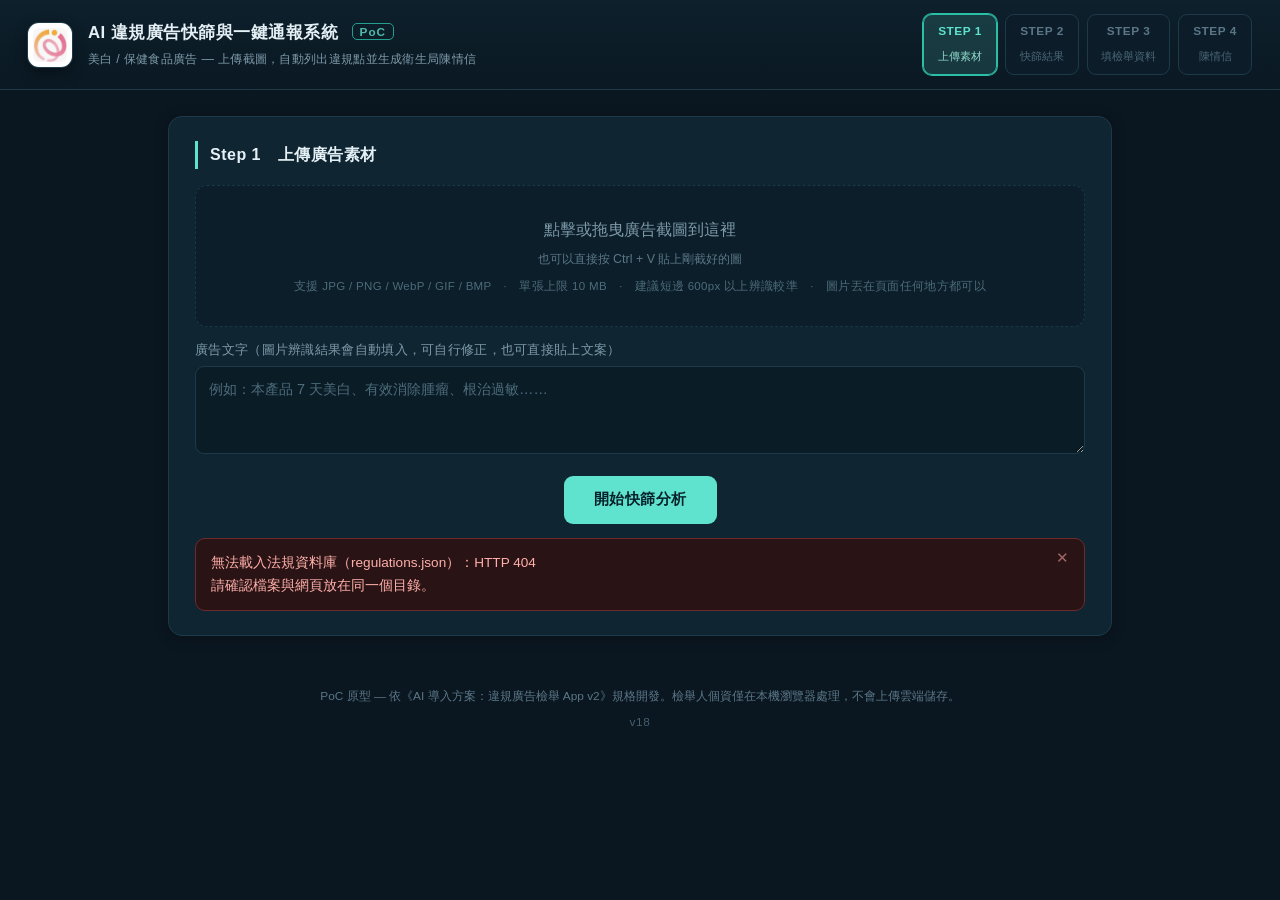
==== commit 7908ebd4: "v18：新增框選辨識，修正換圖後沿用舊文字，補齊 v13–v18 文件 一、框選辨識（新功能）  用滑鼠左鍵在預覽圖上拖出一個框，放開就只辨識那一塊，結果接在「廣告文字」 後面自成一行。同一張圖可重複" ====
--- a/static/index.html
+++ b/static/index.html
@@ -54,6 +54,15 @@
         color:var(--muted);cursor:pointer;transition:.2s;background:#0b1e29}
   #drop:hover,#drop.over{border-color:var(--teal-dk);background:#0e2733;color:#a9c9d6}
   #drop small{display:block;margin-top:6px;color:var(--dim);font-size:.78rem}
+  /* 框選辨識：容器要定位，選取框才能疊在圖上 */
+  #previewWrap{position:relative;display:inline-block;margin-top:14px;max-width:100%;line-height:0}
+  #previewWrap img{margin-top:0;display:block}
+  #previewWrap.picking{cursor:crosshair}
+  #selBox{position:absolute;border:2px dashed var(--teal);background:rgba(45,212,191,.14);
+          pointer-events:none;border-radius:4px}
+  #selHint{position:absolute;left:0;right:0;bottom:0;line-height:1.5;
+           font-size:.74rem;color:#cfe9f0;background:rgba(6,20,27,.72);
+           padding:5px 9px;border-radius:0 0 10px 10px;text-align:center}
   #preview{max-width:100%;max-height:320px;margin-top:14px;border-radius:10px;display:none;
            border:1px solid var(--line)}
 
@@ -144,6 +153,7 @@
   .hidden{display:none!important}
   /* 全頁拖曳提示層：出結果後 #drop 會被 Step 2~4 的卡片擠出畫面，
      使用者幾乎一定是把下一張圖丟在結果區，所以整個視窗都要能接。 */
+  .notice .act{display:inline-block;margin-top:9px}
   #dropOverlay{position:fixed;inset:0;z-index:90;display:flex;align-items:flex-start;
     justify-content:center;pointer-events:none;
     /* 只做淡色罩 + 內縮虛線框，不要把整頁蓋黑 —— 使用者要看得見自己丟在哪裡 */
@@ -255,7 +265,11 @@
       <div class="fmt">支援 JPG / PNG / WebP / GIF / BMP　·　單張上限 10 MB　·　建議短邊 600px 以上辨識較準　·　圖片丟在頁面任何地方都可以</div>
     </div>
     <input type="file" id="file" accept="image/png,image/jpeg,image/webp,image/gif,image/bmp" class="hidden">
-    <img id="preview" alt="預覽">
+    <div id="previewWrap" class="hidden">
+      <img id="preview" alt="預覽" draggable="false">
+      <div id="selBox" class="hidden"></div>
+      <div id="selHint">在圖上按住拖曳，可只辨識框選的那一塊</div>
+    </div>
     <div class="ocrbar hidden" id="ocrBar">
       <span id="ocrStatus">—</span>
       <button class="mini" id="ocrBtn" title="用不同的影像處理再讀一次，補回第一次漏掉的字">換一種讀法再補一次</button>
@@ -341,7 +355,7 @@
     <div class="disclaimer">寄送方式：可透過各縣市衛生局線上陳情系統、衛福部食藥署「食品藥物業者登錄平台／陳情檢舉信箱」，或以書面郵寄。列印時會自動把廣告截圖附在信後。</div>
   </div>
 </main>
-<footer>PoC 原型 — 依《AI 導入方案：違規廣告檢舉 App v2》規格開發。檢舉人個資僅在本機瀏覽器處理，不會上傳雲端儲存。<br><span class="ver">v17</span></footer>
+<footer>PoC 原型 — 依《AI 導入方案：違規廣告檢舉 App v2》規格開發。檢舉人個資僅在本機瀏覽器處理，不會上傳雲端儲存。<br><span class="ver">v18</span></footer>
 
 <div id="dropOverlay" class="hidden"><div>放開就開始分析<small>換一張圖不用捲回上面，丟在哪裡都可以</small></div></div>
 
@@ -352,14 +366,18 @@
 const $ = id => document.getElementById(id);
 
 /* 頁面內訊息（取代 alert）：type = err / warn / ok */
-function notify(slot, text, type, autoHideMs) {
+/* action（選用）：{ label, onClick } —— 在訊息下方多一顆按鈕。
+   目前用在「換圖清掉了你手打的文字」時提供還原，不要讓使用者的輸入默默消失。 */
+function notify(slot, text, type, autoHideMs, action) {
   const el = $(slot);
   if (!el) return;
   if (el._t) { clearTimeout(el._t); el._t = null; }
   el.className = 'notice show ' + (type || 'err');
   el.innerHTML = '<button class="x" type="button" title="關閉">✕</button>'
-               + esc(text).replace(/\n/g, '<br>');
+               + esc(text).replace(/\n/g, '<br>')
+               + (action ? '<button class="mini act" type="button">' + esc(action.label) + '</button>' : '');
   el.querySelector('.x').onclick = () => clearNotice(slot);
+  if (action) el.querySelector('.act').onclick = () => { clearNotice(slot); action.onClick(); };
   if (autoHideMs) el._t = setTimeout(() => clearNotice(slot), autoHideMs);
 }
 function clearNotice(slot) {
@@ -1199,6 +1217,8 @@
   if (item) { e.preventDefault(); loadFile(item.getAsFile()); }
 });
 
+initRegionPicker();
+
 const MAX_MB = 10;
 const OK_TYPES = ['image/png', 'image/jpeg', 'image/webp', 'image/gif', 'image/bmp'];
 
@@ -1230,6 +1250,7 @@
     rawDataUrl = reader.result;
     imageB64 = rawDataUrl.split(',')[1];
     const img = $('preview');
+    $('previewWrap').classList.remove('hidden');
     img.style.display = 'block';
     img.onload = () => {
       const w = img.naturalWidth, h = img.naturalHeight;
@@ -1248,7 +1269,12 @@
     // L1：換圖時清掉上一張留下的機器文字與分析結果，只保留使用者自己打的字
     runToken++;
     const ta = $('adText');
-    if (textIsMachine) { ta.value = ''; lastOcrText = ''; textIsMachine = false; }
+    // 換圖一律清掉上一張留下的文字。以前只清機器辨識的結果、保留使用者手打的字，
+    // 結果是丟了新圖卻還拿舊文字去分析 —— 陳情信會引錄 A 圖的文字、附上 B 圖的
+    // 截圖，送出去只會被承辦人剔除。使用者回報的症狀是「要重新整理才會辨識新圖」。
+    // 手打的字不是不重要，所以清掉之後給一顆還原按鈕，而不是默默丟掉。
+    const prevTyped = (!textIsMachine && ta.value.trim()) ? ta.value : '';
+    ta.value = ''; lastOcrText = ''; textIsMachine = false;
     if (productIsMachine) { $('fProduct').value = ''; productIsMachine = false; }
     analysis = null;
     ['resultCard', 'letterCard', 'previewCard'].forEach(id => $(id).classList.add('hidden'));
@@ -1270,14 +1296,22 @@
     // 但只在「廣告文字」是空的時候自動跑。欄位有字而且不是機器填的，代表使用者
     // 自己打過或改過（L1：機器不覆蓋使用者的字），上面的清空邏輯就不會動它；
     // 這時自動分析會拿「上一張圖的文字」去配「這一張圖」，產出的陳情信是錯的。
-    if (!ta.value.trim()) {
-      runAnalysis();
-    } else {
+    // 還原提示要等分析跑完再出 —— runAnalysis() 開頭會 clearNotice('noticeStep1')，
+    // 先貼會被立刻清掉。分析途中若出錯，那則錯誤訊息比還原提示重要，不要蓋掉它。
+    const afterAnalysis = () => {
+      if (!prevTyped) return;
+      if ($('noticeStep1').classList.contains('show')) return;
       notify('noticeStep1',
-             '已載入新圖片，但沒有自動分析 —「廣告文字」是你自己編輯過的，'
-             + '系統不會覆蓋它。要改用新圖重新辨識，請先清空該欄位再按「開始快篩分析」；'
-             + '想沿用現在這段文字的話，直接按分析即可。', 'warn', 10000);
-    }
+             '已清掉上一張圖留下的文字，改用這張新圖重新辨識。'
+             + '（你剛才手動輸入或修改過的內容沒有被丟掉，需要的話按下面還原。）',
+             'ok', 20000,
+             { label: '還原剛才的文字', onClick: () => {
+                 ta.value = prevTyped; textIsMachine = false;
+                 notify('noticeStep1', '已還原剛才的文字。注意：這段文字對應的是上一張圖，'
+                      + '若要改用新圖重新辨識，把欄位清空後再按「開始快篩分析」。', 'warn', 12000);
+               } });
+    };
+    Promise.resolve(runAnalysis()).then(afterAnalysis, afterAnalysis);
   };
   reader.readAsDataURL(f);
 }
@@ -1444,6 +1478,16 @@
 const PHANTOM_MIN_OVERLAP = 0.6;   // bbox 交集要佔較小那個框多少比例
 const PHANTOM_MIN_GAP     = 40;    // 壓制者的信心要高出多少
 const PHANTOM_MAX_CONF    = 60;    // 只有本身信心夠低的才可能被丟
+/* 兩行都讀爛時（信心相當、都很低），信心差判不出誰是幻覺。這時改看範圍：
+   幻覺是同一塊區域的「子假設」，框一定比真的那行小而且被包在裡面。
+   實測 R6：conf 0 的「可寺咆合」(3850 px²) 完全落在同樣 conf 0 的
+   「黑豆玥物飲」(11250 px²) 裡面，面積比 2.92。 */
+const PHANTOM_TIE_CONF    = 20;    // 信心差在這個範圍內才算「相當」
+const PHANTOM_AREA_RATIO  = 2;     // 對方框要大這麼多倍才判它是本尊
+
+function bboxArea(b) {
+  return Math.max(0, b.x1 - b.x0) * Math.max(0, b.y1 - b.y0);
+}
 
 function bboxOverlap(a, b) {
   const w = Math.min(a.x1, b.x1) - Math.max(a.x0, b.x0);
@@ -1459,12 +1503,136 @@
   if (lines.length < 2) return (data && data.text) || '';
   const keep = lines.filter(l => {
     if (!l.bbox || l.confidence >= PHANTOM_MAX_CONF) return true;
-    return !lines.some(o => o !== l && o.bbox
-      && o.confidence - l.confidence >= PHANTOM_MIN_GAP
-      && bboxOverlap(l.bbox, o.bbox) >= PHANTOM_MIN_OVERLAP);
+    return !lines.some(o => {
+      if (o === l || !o.bbox) return false;
+      if (bboxOverlap(l.bbox, o.bbox) < PHANTOM_MIN_OVERLAP) return false;
+      if (o.confidence - l.confidence >= PHANTOM_MIN_GAP) return true;
+      // 信心分不出高下時看範圍。差距中等（20~40）就兩個都留著，寧可多一行亂碼
+      if (Math.abs(o.confidence - l.confidence) > PHANTOM_TIE_CONF) return false;
+      return bboxArea(o.bbox) >= bboxArea(l.bbox) * PHANTOM_AREA_RATIO;
+    });
   });
   if (keep.length === lines.length) return data.text || '';
   return keep.map(l => (l.text || '').replace(/\s+$/, '')).join('\n');
+}
+
+/* ============ 框選辨識 ============
+   整張圖一起讀，常常會把不相干的區塊（頁尾、浮水印、旁邊的留言）也讀進來；
+   密集的資訊圖表更是整片糊掉（R9 那張整體信心只有 44）。
+   用左鍵在預覽圖上拖出一塊，就只辨識那一塊 —— 而且裁切後可以單獨放大到
+   tesseract 對 CJK 的舒適區，準確度通常比整張讀好很多。
+   同一張圖可以重複框選，每次的結果各自成一行接在「廣告文字」後面。 */
+let selStart = null, selBusy = false;
+
+function selPointOf(e) {
+  const r = $('preview').getBoundingClientRect();
+  return { x: Math.min(Math.max(e.clientX - r.left, 0), r.width),
+           y: Math.min(Math.max(e.clientY - r.top, 0), r.height),
+           dw: r.width, dh: r.height };
+}
+function selDraw(a, b) {
+  const box = $('selBox');
+  const x = Math.min(a.x, b.x), y = Math.min(a.y, b.y);
+  const w = Math.abs(a.x - b.x), h = Math.abs(a.y - b.y);
+  box.style.left = x + 'px'; box.style.top = y + 'px';
+  box.style.width = w + 'px'; box.style.height = h + 'px';
+  box.classList.remove('hidden');
+  return { x: x, y: y, w: w, h: h, dw: a.dw, dh: a.dh };
+}
+
+function initRegionPicker() {
+  const wrap = $('previewWrap');
+  if (!wrap) return;
+  wrap.addEventListener('dragstart', e => e.preventDefault());   // 別觸發原生圖片拖曳
+  wrap.addEventListener('pointerdown', e => {
+    if (e.button !== 0 || !rawDataUrl || selBusy) return;         // 只收滑鼠左鍵
+    e.preventDefault();
+    selStart = selPointOf(e);
+    wrap.classList.add('picking');
+    try { wrap.setPointerCapture(e.pointerId); } catch (_) {}
+  });
+  wrap.addEventListener('pointermove', e => {
+    if (selStart) selDraw(selStart, selPointOf(e));
+  });
+  const finish = e => {
+    if (!selStart) return;
+    const start = selStart;
+    selStart = null;
+    wrap.classList.remove('picking');
+    try { wrap.releasePointerCapture(e.pointerId); } catch (_) {}
+    const r = selDraw(start, selPointOf(e));
+    $('selBox').classList.add('hidden');
+    // 太小的多半是誤觸或想點一下，不是要框選
+    if (r.w < 16 || r.h < 12) return;
+    ocrRegion(r);
+  };
+  wrap.addEventListener('pointerup', finish);
+  wrap.addEventListener('pointercancel', () => {
+    selStart = null; wrap.classList.remove('picking'); $('selBox').classList.add('hidden');
+  });
+}
+
+async function ocrRegion(r) {
+  if (selBusy) return;
+  selBusy = true;
+  const myToken = runToken;
+  try {
+    ocrMsg('辨識框選區域…', true);
+    const img = await loadImg(rawDataUrl);
+    // 顯示座標 → 原圖座標
+    const fx = img.naturalWidth / r.dw, fy = img.naturalHeight / r.dh;
+    const cx = Math.round(r.x * fx), cy = Math.round(r.y * fy);
+    const cw = Math.round(r.w * fx), ch = Math.round(r.h * fy);
+    if (cw < 4 || ch < 4) { ocrMsg('框選範圍太小，請框大一點。'); return; }
+    // 小塊放大到約 900px 寬，但受總像素上限約束（大圖放大會把分頁吃爆）
+    let scale = Math.max(1, Math.min(4, Math.round(900 / cw)));
+    scale = Math.max(1, Math.min(scale, Math.sqrt(12e6 / (cw * ch))));
+    const c = document.createElement('canvas');
+    c.width = Math.round(cw * scale); c.height = Math.round(ch * scale);
+    const g = c.getContext('2d');
+    g.imageSmoothingQuality = 'high';
+    g.drawImage(img, cx, cy, cw, ch, 0, 0, c.width, c.height);
+    const url = c.toDataURL('image/png');
+    c.width = c.height = 0;                       // 及早釋放，別留著上億像素的 canvas
+
+    const worker = await getTessWorker();
+    tessProgress = m => {
+      if (m.status === 'recognizing text')
+        ocrMsg('辨識框選區域… ' + Math.round((m.progress || 0) * 100) + '%', true);
+    };
+    const { data } = await worker.recognize(url);
+    tessProgress = null;
+    if (myToken !== runToken) return;             // 辨識途中換過圖，結果作廢
+    const got = tidyCJK(textWithoutPhantomLines(data));
+    if (!got) {
+      ocrMsg('這一塊沒有辨識到文字 — 框大一點，或改框字比較清楚的地方。');
+      return;
+    }
+    const added = appendAdText(got);
+    ocrMsg((added ? '✅ 框選區域辨識出 ' + charCount(got) + ' 個字，已接在「廣告文字」後面'
+                  : '這一塊的文字剛才已經加過了，沒有重複加入')
+         + '（辨識信心 ' + Math.round(data.confidence) + '）。可以繼續框下一塊，'
+         + '框完按「開始快篩分析」。');
+  } catch (e) {
+    tessProgress = null;
+    ocrMsg('框選辨識失敗：' + e.message);
+  } finally {
+    selBusy = false;
+  }
+}
+
+/* 每次框選的結果各自成一行接在後面。重複框到同一塊就不重覆加。 */
+function appendAdText(text) {
+  const ta = $('adText');
+  const cur = ta.value.replace(/[ \t\n]+$/, '');
+  const t = text.trim();
+  if (!t) return false;
+  if (cur && cur.split('\n').some(l => l.trim() === t)) return false;
+  ta.value = cur ? cur + '\n' + t : t;
+  lastOcrText = ta.value;
+  // 框選是使用者主動挑的，背景補讀不要把它蓋掉
+  textIsMachine = false;
+  return true;
 }
 
 async function doOCR(auto, enhance) {
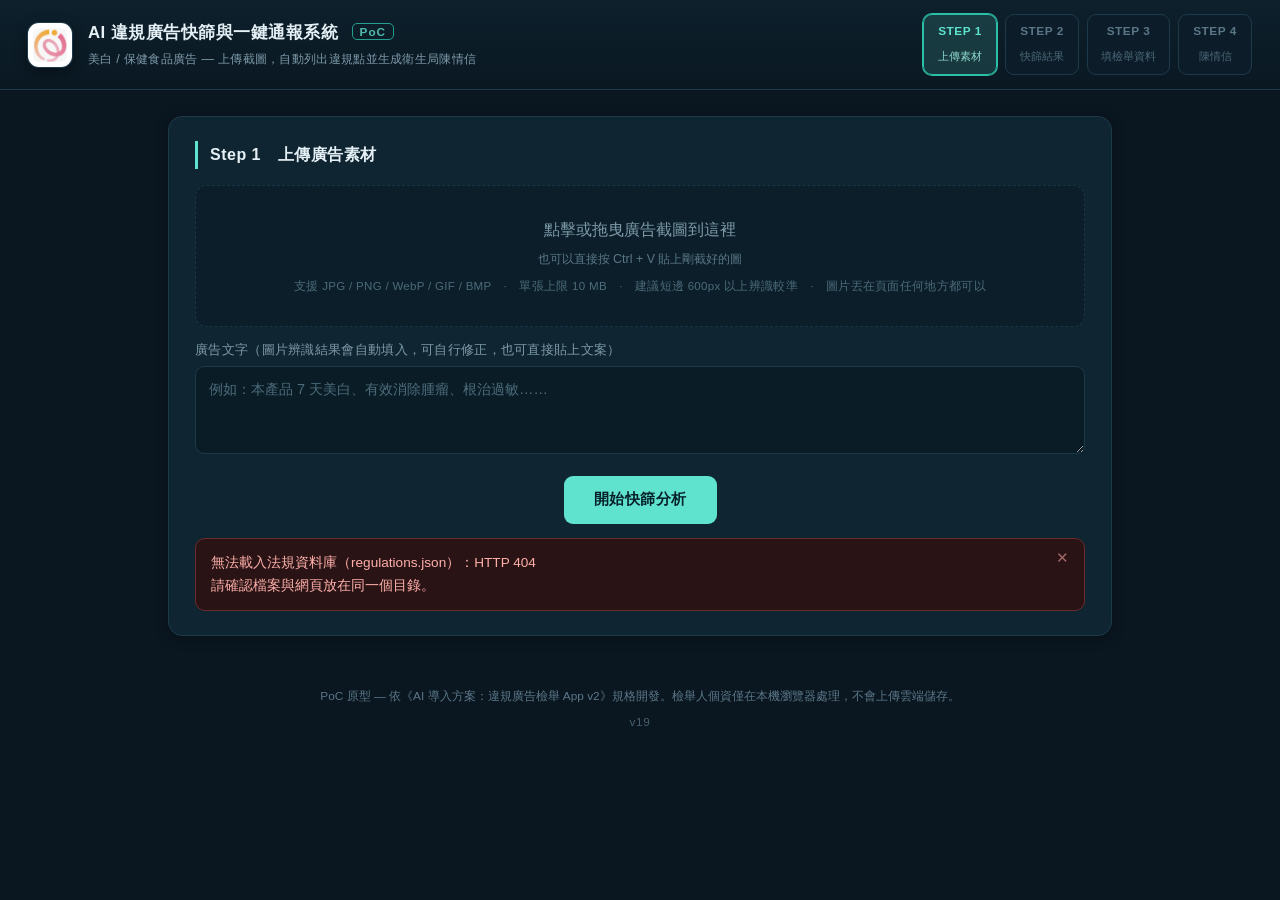
==== commit bf13fe20: "v19：線上版補上多趟補讀，修好被 early return 連帶壓住的兩個缺陷 缺了什麼  exe 模式有兩條補讀路徑：serverOcrVariants 用不同前處理讓 Windows OCR 再" ====
--- a/static/index.html
+++ b/static/index.html
@@ -355,7 +355,7 @@
     <div class="disclaimer">寄送方式：可透過各縣市衛生局線上陳情系統、衛福部食藥署「食品藥物業者登錄平台／陳情檢舉信箱」，或以書面郵寄。列印時會自動把廣告截圖附在信後。</div>
   </div>
 </main>
-<footer>PoC 原型 — 依《AI 導入方案：違規廣告檢舉 App v2》規格開發。檢舉人個資僅在本機瀏覽器處理，不會上傳雲端儲存。<br><span class="ver">v18</span></footer>
+<footer>PoC 原型 — 依《AI 導入方案：違規廣告檢舉 App v2》規格開發。檢舉人個資僅在本機瀏覽器處理，不會上傳雲端儲存。<br><span class="ver">v19</span></footer>
 
 <div id="dropOverlay" class="hidden"><div>放開就開始分析<small>換一張圖不用捲回上面，丟在哪裡都可以</small></div></div>
 
@@ -1337,6 +1337,7 @@
 
 /* 縮放圖片。實測「無條件放大」反而會讓辨識變差（插補會把筆畫糊掉），
    所以預設 1 倍原圖；只有在字太少、疑似小圖時才放大重試一次。 */
+const MAX_CANVAS_PX = 12e6;   // 放大後的總像素上限，見 prepare()
 const MAX_SIDE = 4000;   // 超過這個尺寸才縮小，純粹避免超大圖跑太慢
 
 function loadImg(dataUrl) {
@@ -1377,6 +1378,12 @@
 
 /* 縮放並選擇性套用前處理，回傳 dataURL */
 function prepare(img, scale, enhance) {
+  // 放大受總像素上限約束。4000×3000 的原圖乘 2 就是 9600 萬像素、約 384 MB 的
+  // RGBA，再 toDataURL 會產出上百 MB 的字串——分頁直接 OOM，iOS Safari 更是
+  // 超過 1670 萬像素就回空白 canvas。縮小（scale<1）不受影響。
+  const px = img.naturalWidth * img.naturalHeight;
+  if (scale > 1 && px * scale * scale > MAX_CANVAS_PX)
+    scale = Math.max(1, Math.sqrt(MAX_CANVAS_PX / px));
   const c = document.createElement('canvas');
   c.width = Math.round(img.naturalWidth * scale);
   c.height = Math.round(img.naturalHeight * scale);
@@ -1908,30 +1915,73 @@
   return merged;
 }
 
+/* 純瀏覽器模式的多趟補讀。
+   exe 模式靠 serverOcrVariants 用 Windows OCR 對不同前處理各讀一趟；線上版
+   沒有那條路，這裡用同一套前處理讓 tesseract 再讀，補回第一趟漏掉的字。
+
+   實測 17 張圖：六張合成測試圖原圖就讀滿了，多跑兩趟一個關鍵字都沒多；
+   但使用者實際丟進來的真實廣告截圖有兩張是 0 → 1
+   （「不易形成體脂肪」靠 2 倍放大讀到、「漢方」靠對比拉伸讀到）。
+   真實廣告版面雜、對比差、字疊在照片上，正是需要補讀的那一群。
+   代價是每張多約 1.5 秒（大圖到 4.5 秒），所以放在背景、出結果之後才跑。 */
+async function browserOcrVariants(baseText) {
+  if (!rawDataUrl) return baseText;
+  const img = await loadImg(rawDataUrl);
+  const small = Math.min(img.naturalWidth, img.naturalHeight) < 700;
+  const passes = small ? [[2, false], [2, true]] : [[2, true]];
+  let merged = baseText;
+  const worker = await getTessWorker();
+  for (let i = 0; i < passes.length; i++) {
+    if (myTokenStale()) return merged;
+    const scale = passes[i][0], enhance = passes[i][1];
+    try {
+      ocrMsg('背景補讀中：換一種影像處理再辨識（' + (i + 1) + '/' + passes.length + '）…', true);
+      const d = await worker.recognize(prepare(img, scale, enhance));
+      if (myTokenStale()) return merged;
+      const got = tidyCJK(textWithoutPhantomLines(d.data));
+      if (charCount(got) >= 4) merged = mergeOcrText(merged, got);
+    } catch (e) { /* 單一變體失敗不影響其他趟 */ }
+  }
+  return merged;
+}
+
 /* 分析完成後，背景再用瀏覽器 OCR 讀一次做交叉比對。
    Windows OCR 有時會把關鍵字吃掉（例如「改善心血管疾病」讀成「改」），
    兩套引擎互補可以把漏掉的違規補回來。 */
 async function crossCheckWithBrowserOCR() {
-  if (standalone) return;                      // 純瀏覽器模式本來就只有這一套引擎
   if (aiEnabled || gKeyGet()) return;          // AI 模式直接看圖，不需要
-  if (!imageB64 || serverOcr !== true) return; // 只有走過 Windows OCR 才需要補
+  if (!rawDataUrl) return;                     // 純文字輸入沒有圖可以補讀
+  if (!standalone && serverOcr !== true) return;  // exe 模式：只有走過 Windows OCR 才需要補
   const ta = $('adText');
   if (!textIsMachine) return;                  // 使用者已經自己改過字，不要動
   const myToken = runToken;
   _bgToken = runToken;
   const beforeText = ta.value.trim();
-
   const before = (analysis && analysis.violations || []).length;
+  // 補讀途中會把狀態列改成「背景補讀中…」，跑完要還原，否則轉圈會一直留著
+  const ocrBarBefore = $('ocrStatus').innerHTML;
+  let touchedBar = false;
+
   try {
-    // 先用不同前處理讓 Windows OCR 再讀幾趟——比下載瀏覽器辨識模型快得多
-    ocrMsg('背景補讀中：調整圖片後再辨識一次…', true);
-    const widened = await serverOcrVariants(ta.value);
-    if (myToken !== runToken || !textIsMachine) return;
-    if (widened !== ta.value) { ta.value = widened; lastOcrText = widened; }
-
-    ocrMsg('背景交叉比對中：用瀏覽器 OCR 再讀一次，避免漏字…', true);
-    await runOCR(false);
-    if (myToken !== runToken || !textIsMachine) return;   // 換過圖、或使用者中途改了字
+    if (standalone) {
+      // 線上版只有 tesseract 一套引擎，沒有「換另一套引擎」可比對，
+      // 改用不同前處理多讀幾趟來補。
+      touchedBar = true;
+      const widened = await browserOcrVariants(ta.value);
+      if (myToken !== runToken || !textIsMachine) return;
+      if (widened !== ta.value) { ta.value = widened; lastOcrText = widened; }
+    } else {
+      // 先用不同前處理讓 Windows OCR 再讀幾趟——比下載瀏覽器辨識模型快得多
+      touchedBar = true;
+      ocrMsg('背景補讀中：調整圖片後再辨識一次…', true);
+      const widened = await serverOcrVariants(ta.value);
+      if (myToken !== runToken || !textIsMachine) return;
+      if (widened !== ta.value) { ta.value = widened; lastOcrText = widened; }
+
+      ocrMsg('背景交叉比對中：用瀏覽器 OCR 再讀一次，避免漏字…', true);
+      await runOCR(false);
+      if (myToken !== runToken || !textIsMachine) return;   // 換過圖、或使用者中途改了字
+    }
     if (ta.value.trim() === beforeText) return;           // 沒有補到新文字
     const data = await postAnalyze(null, null, ta.value);
     if (myToken !== runToken) return;
@@ -1946,21 +1996,27 @@
            + ' 項違規（合計 ' + after + ' 項），上方結果已更新'
            + (letterShown ? '，下方陳情信也已重新生成。' : '。'), 'ok', 9000);
     }
-    // 辨識本身不可靠時，這件事比「補抓到幾項」重要，放最後發以免被蓋掉
-    if (lastOcrConfidence !== null && lastOcrConfidence < UNSTABLE_OCR_CONF) {
+  } catch (e) {
+    ocrMsg('（背景補讀未完成：' + e.message + '，不影響上方結果）');
+    touchedBar = false;
+  } finally {
+    // 不論從哪一條路徑離開，都不能讓「背景補讀中…」的轉圈留在畫面上。
+    // 這個函式有多處提早 return（換過圖、使用者改了字、沒補到新文字），
+    // 以前那些路徑都會把 spinner 留著轉，看起來像卡住。
+    if (touchedBar && myToken === runToken) $('ocrStatus').innerHTML = ocrBarBefore;
+    // 辨識本身不可靠時一定要講。以前這段寫在函式尾端，而 standalone 在第一行
+    // 就 return 了——線上版（唯一 100% 靠瀏覽器 OCR 的那一版）反而永遠看不到。
+    if (myToken === runToken && lastOcrConfidence !== null
+        && lastOcrConfidence < UNSTABLE_OCR_CONF) {
       notify('noticeStep1',
         '這張圖的文字辨識不可靠（辨識信心 ' + Math.round(lastOcrConfidence) + '%，'
         + '一般清晰的廣告圖在 80% 以上）。圖上的字太小或太密，'
         + '下方「廣告文字」很可能有大量錯字。\n'
-        + '建議改用這些方式取得正確文字：\n'
-        + '一、用 Win + Shift + S 截圖後，在跳出的「剪取工具」視窗點「文字動作」複製文字。\n'
-        + '二、把原圖放大、或改截解析度較高的版本再上傳。\n'
-        + '三、直接把廣告文案貼到「廣告文字」欄位。\n'
+        + '建議：用滑鼠左鍵在預覽圖上框選要看的那一塊單獨辨識，通常準得多；'
+        + '或改用解析度較高的原圖；或直接把廣告文案貼到「廣告文字」欄位。\n'
         + '★ 陳情信會引述這段文字當作違規事證，請務必核對後再送件。',
         'warn');
     }
-  } catch (e) {
-    ocrMsg('（背景交叉比對未完成：' + e.message + '，不影響上方結果）');
   }
 }
 
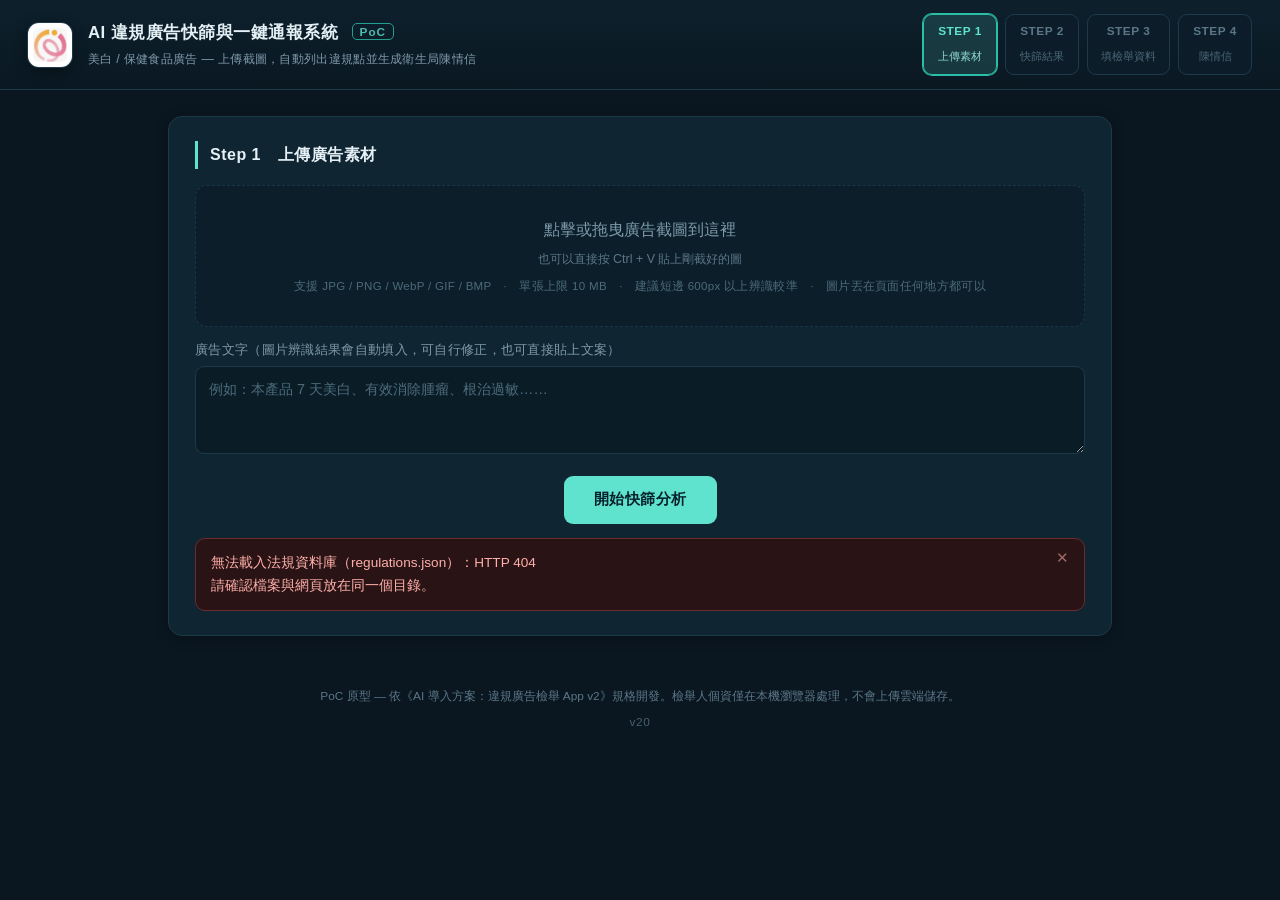
==== commit 5048ce02: "v20：確立網頁版為唯一維護路徑，exe 從 git 全部歷史移除 為什麼放棄 exe  不是「用不到」，是留著會產出比較差的結果。那顆 exe 是 v6 建的，之後從未重建， 封裝的 backend" ====
--- a/static/index.html
+++ b/static/index.html
@@ -355,7 +355,7 @@
     <div class="disclaimer">寄送方式：可透過各縣市衛生局線上陳情系統、衛福部食藥署「食品藥物業者登錄平台／陳情檢舉信箱」，或以書面郵寄。列印時會自動把廣告截圖附在信後。</div>
   </div>
 </main>
-<footer>PoC 原型 — 依《AI 導入方案：違規廣告檢舉 App v2》規格開發。檢舉人個資僅在本機瀏覽器處理，不會上傳雲端儲存。<br><span class="ver">v19</span></footer>
+<footer>PoC 原型 — 依《AI 導入方案：違規廣告檢舉 App v2》規格開發。檢舉人個資僅在本機瀏覽器處理，不會上傳雲端儲存。<br><span class="ver">v20</span></footer>
 
 <div id="dropOverlay" class="hidden"><div>放開就開始分析<small>換一張圖不用捲回上面，丟在哪裡都可以</small></div></div>
 
